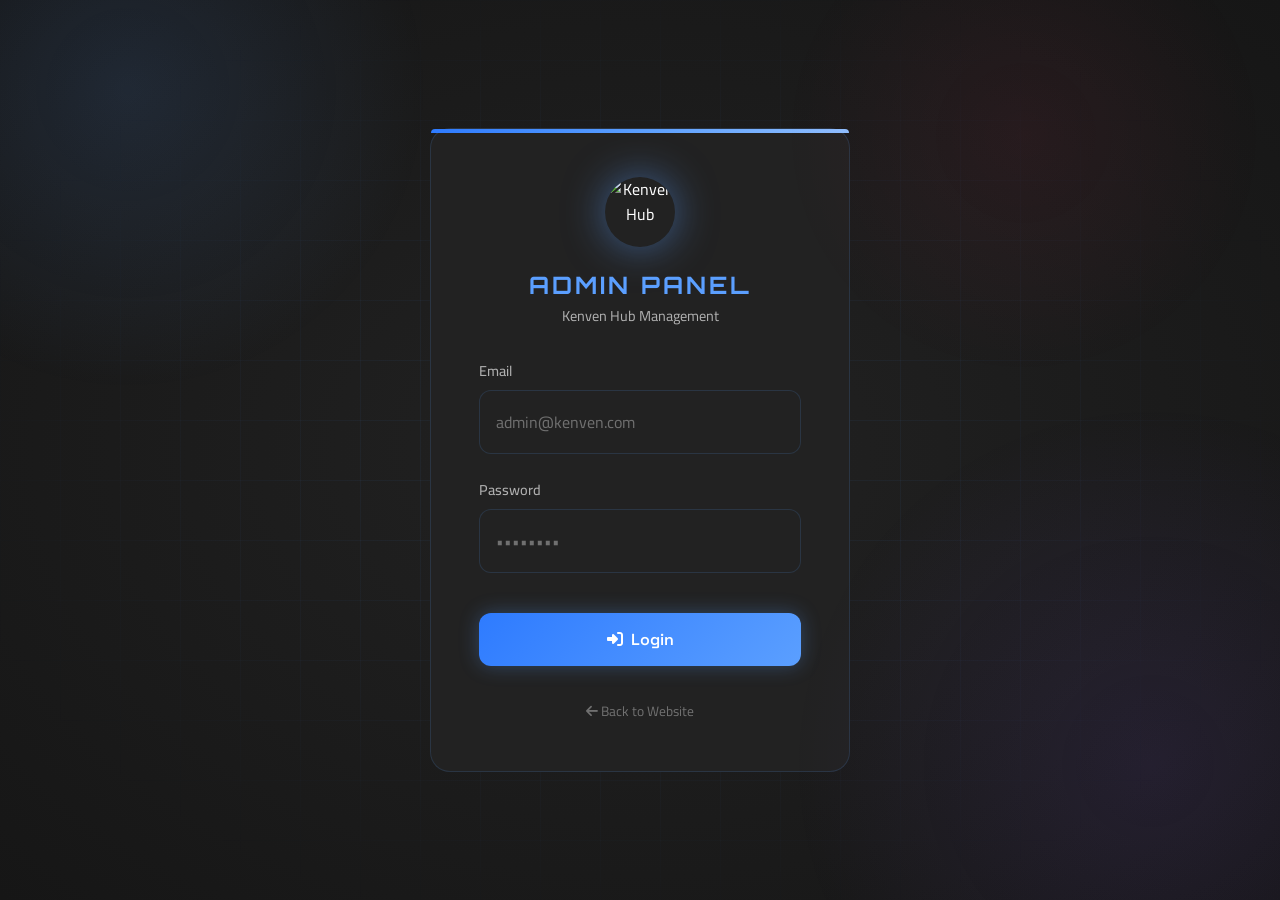
==== admin.html @ b0d8a61a "Update admin.html" ====
<!DOCTYPE html>
<html lang="en" dir="ltr">
<head>
    <meta charset="UTF-8">
    <meta name="viewport" content="width=device-width, initial-scale=1.0">
    <title>Kenven Hub - Admin Panel</title>
    <meta name="robots" content="noindex, nofollow">
    <meta name="theme-color" content="#161616">
    
    <link rel="preconnect" href="https://fonts.googleapis.com">
    <link rel="preconnect" href="https://fonts.gstatic.com" crossorigin>
    <link href="https://fonts.googleapis.com/css2?family=Space+Grotesk:wght@300;400;500;600;700&family=Cairo:wght@300;400;600;700;900&family=Orbitron:wght@400;500;600;700;800;900&display=swap" rel="stylesheet">
    <link rel="stylesheet" href="https://cdnjs.cloudflare.com/ajax/libs/font-awesome/6.5.1/css/all.min.css">
    <link href="https://cdn.jsdelivr.net/npm/quill@2.0.2/dist/quill.snow.css" rel="stylesheet">
    <link rel="stylesheet" href="style.css">
    
    <!-- ==================== ADMIN STYLES (FIXED LAYOUT) ==================== -->
    <style>
        body { margin: 0; background: var(--bg-deep); }
        
        .admin-layout { display: block; min-height: 100vh; }
        
        .admin-sidebar {
            background: var(--surface);
            border-right: 1px solid var(--glass-border);
            padding: var(--space-xl) var(--space-lg);
            position: fixed; top: 0; left: 0;
            width: 280px; height: 100vh;
            overflow-y: auto; z-index: 100;
            display: flex; flex-direction: column;
        }
        [dir="rtl"] .admin-sidebar { border-right: none; border-left: 1px solid var(--glass-border); left: auto; right: 0; }
        
        .admin-logo { display: flex; align-items: center; gap: var(--space-md); padding-bottom: var(--space-lg); margin-bottom: var(--space-xl); border-bottom: 1px solid var(--glass-border); }
        .admin-logo img { width: 45px; height: 45px; border-radius: 50%; box-shadow: var(--shadow-neon); }
        .admin-logo-main { font-family: var(--font-mono); font-weight: 700; color: var(--neon); font-size: 1.1rem; letter-spacing: 2px; display: block; }
        .admin-logo-sub { font-size: 0.7rem; color: var(--text-muted); letter-spacing: 1px; display: block; }
        
        .admin-nav { display: flex; flex-direction: column; gap: 4px; flex: 1; }
        .admin-nav-item { display: flex; align-items: center; gap: var(--space-md); padding: var(--space-md) var(--space-lg); border-radius: var(--radius-md); color: var(--text-secondary); transition: all var(--transition-fast); cursor: pointer; font-weight: 500; font-size: 0.95rem; width: 100%; text-align: left; border: none; background: none; }
        [dir="rtl"] .admin-nav-item { text-align: right; }
        .admin-nav-item i { width: 20px; }
        .admin-nav-item:hover { background: var(--card); color: var(--neon); }
        .admin-nav-item.active { background: linear-gradient(135deg, rgba(91,159,255,.15), rgba(91,159,255,.05)); color: var(--neon); border-left: 3px solid var(--neon); font-weight: 600; }
        [dir="rtl"] .admin-nav-item.active { border-left: none; border-right: 3px solid var(--neon); }
        .sidebar-footer { margin-top: auto; padding-top: var(--space-xl); border-top: 1px solid var(--glass-border); }
        
        .admin-main { margin-left: 280px; padding: var(--space-2xl); min-height: 100vh; }
        [dir="rtl"] .admin-main { margin-left: 0; margin-right: 280px; }
        
        .admin-header { display: flex; align-items: center; justify-content: space-between; margin-bottom: var(--space-2xl); padding-bottom: var(--space-lg); border-bottom: 1px solid var(--glass-border); flex-wrap: wrap; gap: var(--space-md); }
        .admin-header h1 { margin: 0; font-size: 1.75rem; display: flex; align-items: center; gap: var(--space-md); }
        
        .admin-tab { display: none; animation: fade-in .3s ease; }
        .admin-tab.active { display: block; }
        
        .stats-grid { display: grid; grid-template-columns: repeat(auto-fit, minmax(220px, 1fr)); gap: var(--space-lg); margin-bottom: var(--space-2xl); }
        .stat-card { background: var(--card); border-radius: var(--radius-lg); padding: var(--space-xl); border: 1px solid var(--glass-border); transition: all var(--transition-normal); }
        .stat-card:hover { transform: translateY(-4px); border-color: var(--neon); box-shadow: var(--shadow-neon); }
        .stat-icon { width: 50px; height: 50px; border-radius: var(--radius-md); background: rgba(91,159,255,.1); color: var(--neon); display: flex; align-items: center; justify-content: center; font-size: 1.25rem; margin-bottom: var(--space-md); }
        .stat-icon.gold { background: rgba(255,215,0,.12); color: var(--gold); }
        .stat-value { font-family: var(--font-mono); font-size: 2rem; font-weight: 700; color: var(--neon); margin-bottom: var(--space-xs); }
        .stat-value.gold { color: var(--gold); }
        .stat-label { color: var(--text-secondary); font-size: 0.9rem; }
        
        .table-wrapper { background: var(--card); border-radius: var(--radius-lg); border: 1px solid var(--glass-border); overflow-x: auto; }
        .admin-table { width: 100%; border-collapse: collapse; min-width: 700px; }
        .admin-table thead { background: var(--surface); }
        .admin-table th { padding: var(--space-md) var(--space-lg); text-align: left; color: var(--text-secondary); font-weight: 600; font-size: 0.85rem; text-transform: uppercase; border-bottom: 1px solid var(--glass-border); }
        [dir="rtl"] .admin-table th { text-align: right; }
        .admin-table td { padding: var(--space-md) var(--space-lg); border-bottom: 1px solid var(--glass-border); vertical-align: middle; font-size: 0.9rem; }
        .admin-table tbody tr:hover { background: var(--card-hover); }
        .admin-table tbody tr:last-child td { border-bottom: none; }
        .table-empty { text-align: center; padding: var(--space-2xl); color: var(--text-muted); }
        
        .actions-cell { display: flex; gap: var(--space-sm); align-items: center; }
        .action-btn { width: 34px; height: 34px; display: inline-flex; align-items: center; justify-content: center; border-radius: var(--radius-sm); background: var(--surface); border: 1px solid var(--glass-border); color: var(--text-secondary); cursor: pointer; }
        .action-btn:hover { transform: translateY(-2px); }
        .action-btn.edit:hover { color: var(--neon); border-color: var(--neon); }
        .action-btn.delete:hover { color: var(--neon-pink); border-color: var(--neon-pink); }
        .action-btn.approve:hover { color: var(--neon-green); border-color: var(--neon-green); }
        .action-btn.view:hover { color: var(--neon-purple); border-color: var(--neon-purple); }
        
        .status-badge { display: inline-flex; padding: 4px 12px; border-radius: var(--radius-full); font-size: 0.75rem; font-weight: 600; }
        .status-published, .status-approved, .status-active { background: rgba(0,255,157,.15); color: var(--neon-green); }
        .status-draft, .status-pending { background: rgba(255,230,0,.15); color: var(--neon-yellow); }
        .status-archived, .status-spam, .status-inactive { background: rgba(255,46,99,.15); color: var(--neon-pink); }
        
        .login-screen { min-height: 100vh; display: flex; align-items: center; justify-content: center; padding: var(--space-lg); background: radial-gradient(ellipse at center, var(--surface) 0%, var(--bg-deep) 100%); }
        .login-card { background: var(--surface); border-radius: var(--radius-lg); border: 1px solid var(--glass-border); padding: var(--space-2xl); width: 100%; max-width: 420px; position: relative; }
        .login-card::before { content: ''; position: absolute; top: 0; left: 0; right: 0; height: 4px; background: linear-gradient(90deg, var(--neon-dark), var(--neon), var(--neon-light)); border-radius: var(--radius-lg) var(--radius-lg) 0 0; }
        .login-header { text-align: center; margin-bottom: var(--space-xl); }
        .login-header img { width: 70px; height: 70px; border-radius: 50%; margin: 0 auto var(--space-lg); box-shadow: var(--shadow-neon-strong); }
        .login-header h1 { font-family: var(--font-mono); color: var(--neon); font-size: 1.5rem; letter-spacing: 3px; margin: 0 0 var(--space-xs); }
        .login-header p { color: var(--text-secondary); font-size: 0.9rem; margin: 0; }
        .login-error { display: none; padding: var(--space-md); background: rgba(255,46,99,.1); border: 1px solid var(--neon-pink); border-radius: var(--radius-md); color: var(--neon-pink); font-size: 0.85rem; margin-top: var(--space-md); text-align: center; }
        .login-footer { text-align: center; margin-top: var(--space-xl); }
        .login-footer a { color: var(--text-muted); font-size: 0.85rem; }
        
        .ql-toolbar { background: var(--surface) !important; border-color: var(--glass-border) !important; border-radius: var(--radius-md) var(--radius-md) 0 0 !important; }
        .ql-container { background: var(--card) !important; border-color: var(--glass-border) !important; border-radius: 0 0 var(--radius-md) var(--radius-md) !important; color: var(--text-primary) !important; font-family: var(--font-body) !important; }
        .ql-editor { min-height: 300px; color: var(--text-primary) !important; }
        .ql-editor.ql-blank::before { color: var(--text-muted) !important; }
        .ql-stroke { stroke: var(--text-secondary) !important; }
        .ql-fill { fill: var(--text-secondary) !important; }
        .ql-picker-label { color: var(--text-secondary) !important; }
        .ql-picker-options { background: var(--surface) !important; }
        
        .form-grid { display: grid; grid-template-columns: 2fr 1fr; gap: var(--space-xl); }
        .form-sidebar { display: flex; flex-direction: column; gap: var(--space-lg); }
        .card-box { background: var(--card); border-radius: var(--radius-lg); border: 1px solid var(--glass-border); padding: var(--space-xl); margin-bottom: var(--space-xl); }
        .card-box h3 { margin: 0 0 var(--space-lg); font-size: 1rem; padding-bottom: var(--space-sm); border-bottom: 1px solid var(--glass-border); display: flex; align-items: center; gap: var(--space-sm); }
        .checkbox-label { display: flex; align-items: center; gap: var(--space-sm); cursor: pointer; color: var(--text-secondary); font-size: 0.9rem; margin-bottom: var(--space-sm); }
        .checkbox-label input[type="checkbox"] { width: 18px; height: 18px; accent-color: var(--neon); cursor: pointer; }
        .action-bar { display: flex; gap: var(--space-md); margin-top: var(--space-xl); padding-top: var(--space-xl); border-top: 1px solid var(--glass-border); }
        
        /* Affiliate select list in post editor */
        .aff-select-list { display: flex; flex-direction: column; gap: var(--space-sm); max-height: 200px; overflow-y: auto; }
        
        /* Coins settings grid */
        .coins-settings-grid { display: grid; grid-template-columns: repeat(auto-fit, minmax(220px, 1fr)); gap: var(--space-lg); }
        
        .progress-item { margin-bottom: var(--space-lg); }
        .progress-header { display: flex; justify-content: space-between; margin-bottom: var(--space-xs); font-size: 0.9rem; }
        .progress-bar { height: 8px; background: var(--surface); border-radius: var(--radius-full); overflow: hidden; }
        .progress-fill { height: 100%; border-radius: var(--radius-full); }
        
        .comment-item { display: flex; gap: var(--space-md); padding: var(--space-md); border-bottom: 1px solid var(--glass-border); }
        .comment-item:last-child { border-bottom: none; }
        .comment-avatar { width: 40px; height: 40px; border-radius: 50%; background: var(--card); display: flex; align-items: center; justify-content: center; color: var(--neon); font-weight: 700; flex-shrink: 0; }
        .comment-content { flex: 1; min-width: 0; }
        .comment-author { font-weight: 600; font-size: 0.9rem; margin-bottom: 4px; }
        .comment-author span { color: var(--text-muted); font-weight: 400; font-size: 0.8rem; }
        .comment-text { color: var(--text-secondary); font-size: 0.85rem; }
        
        .top-post-item { display: flex; align-items: center; gap: var(--space-md); padding: var(--space-md); border-bottom: 1px solid var(--glass-border); }
        .top-post-item:last-child { border-bottom: none; }
        .top-post-rank { font-family: var(--font-mono); font-size: 1.25rem; font-weight: 700; color: var(--text-muted); width: 30px; text-align: center; }
        .top-post-rank.gold { color: #FFD700; }
        .top-post-rank.silver { color: #C0C0C0; }
        .top-post-rank.bronze { color: #CD7F32; }
        .top-post-info { flex: 1; min-width: 0; }
        .top-post-title { font-weight: 600; margin-bottom: 4px; overflow: hidden; text-overflow: ellipsis; white-space: nowrap; }
        .top-post-stats { color: var(--text-muted); font-size: 0.8rem; }
        
        .toast-container { position: fixed; top: var(--space-xl); right: var(--space-xl); z-index: 10000; display: flex; flex-direction: column; gap: var(--space-md); }
        [dir="rtl"] .toast-container { right: auto; left: var(--space-xl); }
        .toast { display: flex; align-items: center; gap: var(--space-md); padding: var(--space-md) var(--space-lg); background: var(--surface); border-radius: var(--radius-md); border: 1px solid var(--glass-border); box-shadow: var(--shadow-lg); min-width: 280px; animation: toast-in .3s ease; transition: opacity .3s ease; }
        @keyframes toast-in { from { opacity: 0; transform: translateX(50px); } to { opacity: 1; } }
        .toast.success { border-left: 4px solid var(--neon-green); }
        .toast.error { border-left: 4px solid var(--neon-pink); }
        .toast.warning { border-left: 4px solid var(--neon-yellow); }
        .toast.info { border-left: 4px solid var(--neon); }
        .toast-icon { font-size: 1.2rem; }
        .toast.success .toast-icon { color: var(--neon-green); }
        .toast.error .toast-icon { color: var(--neon-pink); }
        .toast.warning .toast-icon { color: var(--neon-yellow); }
        .toast.info .toast-icon { color: var(--neon); }
        .toast-message { flex: 1; font-size: 0.9rem; }
        
        @media (max-width: 1024px) { .form-grid { grid-template-columns: 1fr; } }
        @media (max-width: 768px) {
            .admin-sidebar { position: relative; width: 100%; height: auto; border-right: none; border-bottom: 1px solid var(--glass-border); }
            .admin-main { margin-left: 0; margin-right: 0; padding: var(--space-lg); }
        }
    </style>
</head>
<body>
    <!-- ==================== LOGIN ==================== -->
    <div id="login-screen" class="login-screen">
        <div class="login-card">
            <div class="login-header">
                <img src="https://cdn.phototourl.com/free/2026-08-09-001eb100-a118-4da2-a6fa-edd349bfe20e.jpg" alt="Kenven Hub">
                <h1>ADMIN PANEL</h1>
                <p>Kenven Hub Management</p>
            </div>
            <form id="login-form">
                <div class="form-group">
                    <label class="form-label">Email</label>
                    <input type="email" id="login-email" class="form-input" placeholder="admin@kenven.com" required>
                </div>
                <div class="form-group">
                    <label class="form-label">Password</label>
                    <input type="password" id="login-password" class="form-input" placeholder="••••••••" required>
                </div>
                <button type="submit" class="btn btn-primary" style="width:100%;margin-top:var(--space-md);">
                    <i class="fas fa-sign-in-alt"></i> <span>Login</span>
                </button>
            </form>
            <div id="login-error" class="login-error">Invalid credentials.</div>
            <div class="login-footer"><a href="index.html"><i class="fas fa-arrow-left"></i> Back to Website</a></div>
        </div>
    </div>
    
    <!-- ==================== DASHBOARD ==================== -->
    <div id="admin-dashboard" class="admin-layout" style="display:none;">
        <aside class="admin-sidebar">
            <div class="admin-logo">
                <img src="https://cdn.phototourl.com/free/2026-08-09-001eb100-a118-4da2-a6fa-edd349bfe20e.jpg" alt="">
                <div><span class="admin-logo-main">KENVEN</span><span class="admin-logo-sub">ADMIN PANEL</span></div>
            </div>
            <nav class="admin-nav">
                <button class="admin-nav-item active" data-tab="dashboard"><i class="fas fa-chart-line"></i><span>Dashboard</span></button>
                <button class="admin-nav-item" data-tab="posts"><i class="fas fa-file-alt"></i><span>Posts</span></button>
                <button class="admin-nav-item" data-tab="comments"><i class="fas fa-comments"></i><span>Comments</span></button>
                <button class="admin-nav-item" data-tab="categories"><i class="fas fa-folder"></i><span>Categories</span></button>
                <button class="admin-nav-item" data-tab="affiliate"><i class="fas fa-link"></i><span>Affiliate Links</span></button>
                <button class="admin-nav-item" data-tab="coins"><i class="fas fa-coins" style="color:var(--gold);"></i><span>Coins System</span></button>
                <button class="admin-nav-item" data-tab="analytics"><i class="fas fa-chart-bar"></i><span>Analytics</span></button>
                <button class="admin-nav-item" data-tab="settings"><i class="fas fa-cog"></i><span>Settings</span></button>
            </nav>
            <div class="sidebar-footer">
                <button class="admin-nav-item" id="view-site-btn"><i class="fas fa-external-link-alt"></i><span>View Site</span></button>
                <button class="admin-nav-item" id="logout-btn" style="color:var(--neon-pink);"><i class="fas fa-sign-out-alt"></i><span>Logout</span></button>
            </div>
        </aside>
        
        <main class="admin-main">
            <!-- Dashboard -->
            <div id="tab-dashboard" class="admin-tab active">
                <div class="admin-header"><h1><i class="fas fa-chart-line" style="color:var(--neon);"></i> Dashboard</h1><span id="dashboard-date" style="color:var(--text-muted);"></span></div>
                <div class="stats-grid">
                    <div class="stat-card"><div class="stat-icon"><i class="fas fa-file-alt"></i></div><div class="stat-value" id="stat-posts">0</div><div class="stat-label">Total Posts</div></div>
                    <div class="stat-card"><div class="stat-icon"><i class="fas fa-comments"></i></div><div class="stat-value" id="stat-comments">0</div><div class="stat-label">Comments</div></div>
                    <div class="stat-card"><div class="stat-icon"><i class="fas fa-eye"></i></div><div class="stat-value" id="stat-views">0</div><div class="stat-label">Total Views</div></div>
                    <div class="stat-card"><div class="stat-icon gold"><i class="fas fa-coins"></i></div><div class="stat-value gold" id="stat-coins">0</div><div class="stat-label">Coins In Circulation</div></div>
                </div>
                <div class="card-box"><h3><i class="fas fa-comments" style="color:var(--neon);"></i> Recent Comments</h3><div id="recent-comments-list"></div></div>
                <div class="card-box"><h3><i class="fas fa-fire" style="color:var(--neon-yellow);"></i> Top Posts</h3><div id="top-posts-list"></div></div>
            </div>
            
            <!-- Posts -->
            <div id="tab-posts" class="admin-tab">
                <div class="admin-header"><h1><i class="fas fa-file-alt" style="color:var(--neon);"></i> Posts Management</h1><button class="btn btn-primary" id="new-post-btn"><i class="fas fa-plus"></i> <span>New Post</span></button></div>
                <div id="posts-list-container">
                    <div class="table-wrapper">
                        <table class="admin-table">
                            <thead><tr><th>Title</th><th>Category</th><th>Price</th><th>Status</th><th>Views</th><th>Actions</th></tr></thead>
                            <tbody id="posts-table-body"></tbody>
                        </table>
                    </div>
                </div>
                <div id="post-editor" style="display:none;">
                    <h2 id="post-editor-title" style="margin-bottom:var(--space-xl);">Create New Post</h2>
                    <form id="post-form">
                        <div class="form-grid">
                            <div>
                                <div class="form-group"><label class="form-label">Title (English)</label><input type="text" id="post-title-en" class="form-input" required></div>
                                <div class="form-group"><label class="form-label">Title (Arabic)</label><input type="text" id="post-title-ar" class="form-input" dir="rtl" required></div>
                                <div class="form-group"><label class="form-label">Slug (URL)</label><input type="text" id="post-slug" class="form-input" placeholder="auto-generated"></div>
                                <div class="form-group"><label class="form-label">Excerpt (English)</label><textarea id="post-excerpt-en" class="form-textarea" rows="3"></textarea></div>
                                <div class="form-group"><label class="form-label">Excerpt (Arabic)</label><textarea id="post-excerpt-ar" class="form-textarea" rows="3" dir="rtl"></textarea></div>
                                <div class="form-group"><label class="form-label">Content</label><div id="post-content-editor"></div></div>
                            </div>
                            <div class="form-sidebar">
                                <div class="card-box">
                                    <h3><i class="fas fa-cog"></i> Publish Settings</h3>
                                    <div class="form-group"><label class="form-label">Status</label>
                                        <select id="post-status" class="form-select"><option value="draft">Draft</option><option value="published">Published</option><option value="archived">Archived</option></select>
                                    </div>
                                    <div class="form-group"><label class="form-label">Category</label><select id="post-category" class="form-select"></select></div>
                                    <label class="checkbox-label"><input type="checkbox" id="post-featured"><span>Featured Post</span></label>
                                    <label class="checkbox-label"><input type="checkbox" id="post-is-affiliate"><span>Contains Affiliate Links</span></label>
                                </div>
                                <div class="card-box">
                                    <h3><i class="fas fa-coins" style="color:var(--gold);"></i> Coins Price</h3>
                                    <div class="form-group"><label class="form-label">Price in Coins (0 = Free)</label><input type="number" id="post-coin-price" class="form-input" min="0" value="0"></div>
                                </div>
                                <div class="card-box">
                                    <h3><i class="fas fa-link" style="color:var(--neon-purple);"></i> Affiliate Offers</h3>
                                    <p style="font-size:.8rem;color:var(--text-muted);margin-bottom:var(--space-md);">Select offers to show inside this post (random position). If none selected, auto offer will be used for affiliate posts.</p>
                                    <div id="post-affiliate-select" class="aff-select-list"></div>
                                </div>
                                <div class="card-box">
                                    <h3><i class="fas fa-image"></i> Media</h3>
                                    <div class="form-group"><label class="form-label">Cover Image URL</label><input type="url" id="post-cover" class="form-input" placeholder="https://..."></div>
                                </div>
                                <div class="card-box">
                                    <h3><i class="fas fa-download"></i> Action Button</h3>
                                    <div class="form-group"><label class="form-label">Download/Action URL</label><input type="url" id="post-download-link" class="form-input"></div>
                                    <div class="form-group"><label class="form-label">Button Text (EN)</label><input type="text" id="post-button-text-en" class="form-input" placeholder="Download"></div>
                                    <div class="form-group"><label class="form-label">Button Text (AR)</label><input type="text" id="post-button-text-ar" class="form-input" dir="rtl" placeholder="تحميل"></div>
                                </div>
                                <div class="card-box">
                                    <h3><i class="fas fa-tags"></i> Tags</h3>
                                    <input type="text" id="post-tags" class="form-input" placeholder="tag1, tag2">
                                </div>
                            </div>
                        </div>
                        <div class="action-bar">
                            <button type="submit" class="btn btn-primary"><i class="fas fa-save"></i> <span>Save Post</span></button>
                            <button type="button" class="btn btn-secondary" id="cancel-post-btn"><span>Cancel</span></button>
                        </div>
                    </form>
                </div>
            </div>
            
            <!-- Comments -->
            <div id="tab-comments" class="admin-tab">
                <div class="admin-header"><h1><i class="fas fa-comments" style="color:var(--neon);"></i> Comments Management</h1></div>
                <div class="table-wrapper">
                    <table class="admin-table">
                        <thead><tr><th>Author</th><th>Comment</th><th>Status</th><th>Date</th><th>Actions</th></tr></thead>
                        <tbody id="comments-table-body"></tbody>
                    </table>
                </div>
            </div>
            
            <!-- Categories -->
            <div id="tab-categories" class="admin-tab">
                <div class="admin-header"><h1><i class="fas fa-folder" style="color:var(--neon);"></i> Categories</h1></div>
                <div class="categories-grid" id="categories-grid" style="display:grid;grid-template-columns:repeat(auto-fill,minmax(200px,1fr));gap:var(--space-lg);"></div>
            </div>
            
            <!-- Affiliate -->
            <div id="tab-affiliate" class="admin-tab">
                <div class="admin-header"><h1><i class="fas fa-link" style="color:var(--neon);"></i> Affiliate Links</h1></div>
                <div class="card-box">
                    <h3><i class="fas fa-plus"></i> Add / Update Offer</h3>
                    <div class="coins-settings-grid">
                        <div class="form-group"><label class="form-label">Name</label><input type="text" id="aff-name" class="form-input" placeholder="Hostinger"></div>
                        <div class="form-group"><label class="form-label">URL (with your ref)</label><input type="url" id="aff-url" class="form-input" placeholder="https://...?ref=you"></div>
                        <div class="form-group"><label class="form-label">Icon (FA class)</label><input type="text" id="aff-icon" class="form-input" placeholder="fa-server"></div>
                        <div class="form-group"><label class="form-label">Color</label><input type="color" id="aff-color" class="form-input" value="#5B9FFF" style="height:45px;"></div>
                        <div class="form-group"><label class="form-label">Rating (1-5)</label><input type="number" id="aff-rating" class="form-input" min="1" max="5" step="0.1" value="4.5"></div>
                        <div class="form-group"><label class="form-label">Description</label><input type="text" id="aff-desc" class="form-input" placeholder="Short description"></div>
                    </div>
                    <button class="btn btn-primary" id="save-aff-btn"><i class="fas fa-save"></i> <span>Save Offer</span></button>
                </div>
                <div class="table-wrapper">
                    <table class="admin-table">
                        <thead><tr><th>Name</th><th>URL</th><th>Rating</th><th>Status</th><th>Actions</th></tr></thead>
                        <tbody id="affiliate-table-body"></tbody>
                    </table>
                </div>
            </div>
            
            <!-- Coins -->
            <div id="tab-coins" class="admin-tab">
                <div class="admin-header"><h1><i class="fas fa-coins" style="color:var(--gold);"></i> Coins System</h1></div>
                
                <div class="card-box">
                    <h3><i class="fas fa-sliders-h"></i> Earning Settings</h3>
                    <div class="coins-settings-grid">
                        <div class="form-group"><label class="form-label">Daily Gift Amount</label><input type="number" id="coin-setting-daily" class="form-input" min="0" value="1"></div>
                        <div class="form-group"><label class="form-label">Ad Reward Amount</label><input type="number" id="coin-setting-ad-reward" class="form-input" min="0" value="5"></div>
                        <div class="form-group"><label class="form-label">Ad Wait (seconds)</label><input type="number" id="coin-setting-ad-wait" class="form-input" min="5" value="30"></div>
                        <div class="form-group"><label class="form-label">Ad URL</label><input type="url" id="coin-setting-ad-url" class="form-input" placeholder="https://..."></div>
                        <div class="form-group"><label class="form-label">WhatsApp Number</label><input type="text" id="coin-setting-whatsapp" class="form-input" value="212631204978"></div>
                    </div>
                    <div style="display:flex;gap:var(--space-xl);flex-wrap:wrap;margin-bottom:var(--space-lg);">
                        <label class="checkbox-label"><input type="checkbox" id="coin-enable-daily"><span>Daily Gift</span></label>
                        <label class="checkbox-label"><input type="checkbox" id="coin-enable-ad"><span>Ad Link</span></label>
                        <label class="checkbox-label"><input type="checkbox" id="coin-enable-whatsapp"><span>WhatsApp</span></label>
                        <label class="checkbox-label"><input type="checkbox" id="coin-enable-codes"><span>Codes</span></label>
                    </div>
                    <button class="btn btn-gold" id="save-coin-settings-btn"><i class="fas fa-save"></i> <span>Save Coin Settings</span></button>
                </div>
                
                <div class="card-box">
                    <h3><i class="fas fa-key"></i> Generate Coin Codes</h3>
                    <div class="coins-settings-grid">
                        <div class="form-group"><label class="form-label">Code (optional)</label><input type="text" id="code-text" class="form-input" placeholder="Auto if empty"></div>
                        <div class="form-group"><label class="form-label">Amount</label><input type="number" id="code-amount" class="form-input" min="1" value="10"></div>
                        <div class="form-group"><label class="form-label">Max Uses (0 = unlimited)</label><input type="number" id="code-max-uses" class="form-input" min="0" value="1"></div>
                    </div>
                    <button class="btn btn-gold" id="generate-code-btn"><i class="fas fa-magic"></i> <span>Generate Code</span></button>
                    <div class="table-wrapper" style="margin-top:var(--space-lg);">
                        <table class="admin-table">
                            <thead><tr><th>Code</th><th>Amount</th><th>Used</th><th>Status</th><th>Actions</th></tr></thead>
                            <tbody id="codes-table-body"></tbody>
                        </table>
                    </div>
                </div>
                
                <div class="card-box">
                    <h3><i class="fas fa-wallet"></i> User Wallets</h3>
                    <div class="table-wrapper">
                        <table class="admin-table">
                            <thead><tr><th>Wallet ID</th><th>Balance</th><th>Type</th><th>Actions</th></tr></thead>
                            <tbody id="wallets-table-body"></tbody>
                        </table>
                    </div>
                </div>
            </div>
            
            <!-- Analytics -->
            <div id="tab-analytics" class="admin-tab">
                <div class="admin-header"><h1><i class="fas fa-chart-bar" style="color:var(--neon);"></i> Analytics</h1></div>
                <div class="stats-grid">
                    <div class="stat-card"><div class="stat-icon"><i class="fas fa-eye"></i></div><div class="stat-value" id="analytics-total-views">0</div><div class="stat-label">Total Views</div></div>
                    <div class="stat-card"><div class="stat-icon"><i class="fas fa-chart-line"></i></div><div class="stat-value" id="analytics-avg-views">0</div><div class="stat-label">Avg Views/Post</div></div>
                    <div class="stat-card"><div class="stat-icon"><i class="fas fa-comments"></i></div><div class="stat-value" id="analytics-total-comments">0</div><div class="stat-label">Comments</div></div>
                    <div class="stat-card"><div class="stat-icon gold"><i class="fas fa-coins"></i></div><div class="stat-value gold" id="analytics-coins">0</div><div class="stat-label">Coins Circulation</div></div>
                </div>
                <div class="card-box"><h3><i class="fas fa-folder"></i> Views by Category</h3><div id="category-analytics"></div></div>
            </div>
            
            <!-- Settings -->
            <div id="tab-settings" class="admin-tab">
                <div class="admin-header"><h1><i class="fas fa-cog" style="color:var(--neon);"></i> Settings</h1></div>
                <div class="card-box" style="max-width:600px;">
                    <h3>Site Settings</h3>
                    <div class="form-group"><label class="form-label">Site Name</label><input type="text" id="setting-site-name" class="form-input" value="Kenven Hub"></div>
                    <div class="form-group"><label class="form-label">Logo URL</label><input type="url" id="setting-logo-url" class="form-input"></div>
                    <div class="form-group"><label class="form-label">Discord URL</label><input type="url" id="setting-discord-url" class="form-input"></div>
                    <div class="form-group"><label class="form-label">Website URL</label><input type="url" id="setting-website-url" class="form-input"></div>
                    <button class="btn btn-primary" id="save-settings-btn"><i class="fas fa-save"></i> <span>Save Settings</span></button>
                </div>
                <div class="card-box" style="max-width:600px;border-color:var(--neon-pink);">
                    <h3 style="color:var(--neon-pink);">Danger Zone</h3>
                    <p style="color:var(--text-secondary);font-size:.9rem;">Reload data cache from Firestore (use after adding data).</p>
                    <button class="btn btn-secondary" id="reload-cache-btn"><i class="fas fa-sync"></i> <span>Reload Cloud Data</span></button>
                </div>
            </div>
        </main>
    </div>
    
    <div id="toast-container" class="toast-container"></div>
    
    <!-- Firebase SDK -->
    <script src="https://www.gstatic.com/firebasejs/10.12.2/firebase-app-compat.js"></script>
    <script src="https://www.gstatic.com/firebasejs/10.12.2/firebase-auth-compat.js"></script>
    <script src="https://www.gstatic.com/firebasejs/10.12.2/firebase-firestore-compat.js"></script>
    <script src="https://cdn.jsdelivr.net/npm/quill@2.0.2/dist/quill.js"></script>
    <script src="admin.js" defer></script>
</body>
</html>
---- style.css ----
/* ================================================================
   KENVEN HUB - MAIN STYLESHEET (FINAL)
   Cyberpunk Premium - Dark + Soft Light Themes
   ================================================================ */

/* ==================== 1. VARIABLES ==================== */
:root {
    /* Dark Backgrounds */
    --bg-deep: #161616;
    --surface: #222222;
    --card: #2B2B2A;
    --card-hover: #353534;
    --navbar-bg: rgba(22, 22, 22, 0.85);

    /* Neon Blue */
    --neon: #5B9FFF;
    --neon-dark: #2E7BFF;
    --neon-light: #8FBFFF;

    /* Accents */
    --neon-pink: #FF2E63;
    --neon-yellow: #FFE600;
    --neon-green: #00FF9D;
    --neon-purple: #8B5CF6;
    --gold: #FFD700;
    --gold-dark: #E6B800;

    /* Text */
    --text-primary: #FFFFFF;
    --text-secondary: #B0B0B0;
    --text-muted: #707070;

    /* Glass */
    --glass-bg: rgba(43, 43, 42, 0.6);
    --glass-border: rgba(91, 159, 255, 0.15);

    /* Fonts */
    --font-heading: 'Space Grotesk', sans-serif;
    --font-body: 'Cairo', sans-serif;
    --font-mono: 'Orbitron', monospace;

    /* Spacing */
    --space-xs: 0.25rem;
    --space-sm: 0.5rem;
    --space-md: 1rem;
    --space-lg: 1.5rem;
    --space-xl: 2rem;
    --space-2xl: 3rem;
    --space-3xl: 4rem;

    /* Radius */
    --radius-sm: 6px;
    --radius-md: 12px;
    --radius-lg: 20px;
    --radius-full: 9999px;

    /* Shadows */
    --shadow-sm: 0 2px 8px rgba(0, 0, 0, 0.3);
    --shadow-md: 0 4px 16px rgba(0, 0, 0, 0.4);
    --shadow-lg: 0 8px 32px rgba(0, 0, 0, 0.5);
    --shadow-neon: 0 0 20px rgba(91, 159, 255, 0.3);
    --shadow-neon-strong: 0 0 40px rgba(91, 159, 255, 0.5);
    --shadow-gold: 0 0 20px rgba(255, 215, 0, 0.3);

    /* Transitions */
    --transition-fast: 0.2s ease;
    --transition-normal: 0.3s ease;
    --transition-slow: 0.5s ease;

    /* Z-index */
    --z-loader: 9999;
    --z-cursor: 9998;
    --z-modal: 1000;
    --z-navbar: 900;
    --z-toast: 1100;
    --z-particles: 1;
    --z-bg-effect: 0;
    --z-content: 10;
}

/* ==================== 2. LIGHT THEME (Soft) ==================== */
body.light-theme {
    --bg-deep: #F4F4F2;
    --surface: #FBFBFA;
    --card: #FFFFFF;
    --card-hover: #F2F6FF;
    --navbar-bg: rgba(251, 251, 250, 0.88);

    --text-primary: #1C1C1E;
    --text-secondary: #55555A;
    --text-muted: #8A8A90;

    --glass-bg: rgba(255, 255, 255, 0.7);
    --glass-border: rgba(46, 123, 255, 0.18);

    --shadow-sm: 0 2px 8px rgba(30, 60, 120, 0.08);
    --shadow-md: 0 4px 16px rgba(30, 60, 120, 0.10);
    --shadow-lg: 0 8px 32px rgba(30, 60, 120, 0.12);
    --shadow-neon: 0 0 20px rgba(91, 159, 255, 0.18);
    --shadow-neon-strong: 0 0 35px rgba(91, 159, 255, 0.28);
    --shadow-gold: 0 0 18px rgba(230, 184, 0, 0.25);
}

/* ==================== 3. RESET ==================== */
*, *::before, *::after { margin: 0; padding: 0; box-sizing: border-box; }

html { scroll-behavior: smooth; -webkit-text-size-adjust: 100%; }

body {
    font-family: var(--font-body);
    background-color: var(--bg-deep);
    color: var(--text-primary);
    line-height: 1.6;
    min-height: 100vh;
    overflow-x: hidden;
    -webkit-font-smoothing: antialiased;
    transition: background-color var(--transition-normal), color var(--transition-normal);
}

/* ==================== 4. BACKGROUND EFFECTS (Kenven Grid + Orbs) ==================== */
body::before {
    content: '';
    position: fixed;
    inset: 0;
    z-index: var(--z-bg-effect);
    pointer-events: none;
    background-image:
        linear-gradient(var(--glass-border) 1px, transparent 1px),
        linear-gradient(90deg, var(--glass-border) 1px, transparent 1px);
    background-size: 60px 60px;
    opacity: 0.35;
    mask-image: radial-gradient(ellipse at center, black 30%, transparent 80%);
    -webkit-mask-image: radial-gradient(ellipse at center, black 30%, transparent 80%);
}

body::after {
    content: '';
    position: fixed;
    inset: 0;
    z-index: var(--z-bg-effect);
    pointer-events: none;
    background:
        radial-gradient(500px circle at 10% 10%, rgba(91, 159, 255, 0.12), transparent 60%),
        radial-gradient(600px circle at 90% 85%, rgba(139, 92, 246, 0.10), transparent 60%),
        radial-gradient(400px circle at 80% 15%, rgba(255, 46, 99, 0.06), transparent 60%);
    animation: orbs-float 18s ease-in-out infinite alternate;
}

body.light-theme::after {
    background:
        radial-gradient(500px circle at 10% 10%, rgba(91, 159, 255, 0.14), transparent 60%),
        radial-gradient(600px circle at 90% 85%, rgba(139, 92, 246, 0.10), transparent 60%),
        radial-gradient(400px circle at 80% 15%, rgba(255, 215, 0, 0.10), transparent 60%);
}

@keyframes orbs-float {
    0% { transform: translate(0, 0) scale(1); }
    100% { transform: translate(-30px, 20px) scale(1.05); }
}

img { max-width: 100%; height: auto; display: block; }
a { color: var(--neon); text-decoration: none; transition: color var(--transition-fast); }
a:hover { color: var(--neon-light); }
button { font-family: inherit; cursor: pointer; border: none; background: none; color: inherit; }
input, textarea, select { font-family: inherit; font-size: inherit; }
ul, ol { list-style: none; }

/* ==================== 5. TYPOGRAPHY ==================== */
h1, h2, h3, h4, h5, h6 { font-family: var(--font-heading); font-weight: 700; line-height: 1.2; margin-bottom: var(--space-md); }
h1 { font-size: clamp(2rem, 5vw, 3.5rem); }
h2 { font-size: clamp(1.5rem, 4vw, 2.5rem); }
h3 { font-size: clamp(1.25rem, 3vw, 1.75rem); }
p { margin-bottom: var(--space-md); color: var(--text-secondary); }

/* ==================== 6. LOADER ==================== */
.loader { position: fixed; inset: 0; background: var(--bg-deep); display: flex; align-items: center; justify-content: center; z-index: var(--z-loader); transition: opacity var(--transition-slow), visibility var(--transition-slow); }
.loader.hidden { opacity: 0; visibility: hidden; pointer-events: none; }
.loader-content { text-align: center; }
.loader-img { width: 80px; height: 80px; border-radius: 50%; margin: 0 auto var(--space-lg); box-shadow: var(--shadow-neon-strong); animation: pulse-glow 2s ease-in-out infinite; }
.loader-title { display: block; font-family: var(--font-mono); font-size: 1.5rem; font-weight: 700; color: var(--neon); letter-spacing: 4px; }
.loader-subtitle { display: block; font-size: 0.9rem; color: var(--text-secondary); margin: var(--space-sm) 0 var(--space-lg); }
.loader-bar { width: 200px; height: 4px; background: var(--surface); border-radius: var(--radius-full); overflow: hidden; margin: 0 auto; }
.loader-progress { width: 0%; height: 100%; background: linear-gradient(90deg, var(--neon-dark), var(--neon), var(--neon-light)); animation: loading-progress 1.5s ease-in-out forwards; }
@keyframes loading-progress { 0% { width: 0; } 50% { width: 70%; } 100% { width: 100%; } }
@keyframes pulse-glow { 0%, 100% { box-shadow: 0 0 20px rgba(91,159,255,.3); } 50% { box-shadow: 0 0 40px rgba(91,159,255,.6); } }

/* ==================== 7. CURSOR + PARTICLES + PROGRESS ==================== */
.cursor-dot { position: fixed; width: 8px; height: 8px; background: var(--neon); border-radius: 50%; pointer-events: none; z-index: var(--z-cursor); transform: translate(-50%, -50%); }
.cursor-ring { position: fixed; width: 32px; height: 32px; border: 2px solid var(--neon); border-radius: 50%; pointer-events: none; z-index: var(--z-cursor); transform: translate(-50%, -50%); opacity: 0.5; transition: all 0.15s ease-out; }
.cursor-ring.hover { width: 48px; height: 48px; opacity: 0.8; }
@media (hover: none) and (pointer: coarse) { .cursor-dot, .cursor-ring { display: none; } }

.particles-canvas { position: fixed; inset: 0; z-index: var(--z-particles); pointer-events: none; }

.scroll-progress { position: fixed; top: 0; left: 0; width: 100%; height: 3px; z-index: calc(var(--z-navbar) + 1); }
.scroll-progress-bar { height: 100%; width: 0%; background: linear-gradient(90deg, var(--neon-dark), var(--neon), var(--neon-light)); box-shadow: 0 0 10px rgba(91,159,255,.5); }

/* ==================== 8. NAVBAR ==================== */
.navbar { position: fixed; top: 0; left: 0; right: 0; z-index: var(--z-navbar); background: var(--navbar-bg); backdrop-filter: blur(20px); -webkit-backdrop-filter: blur(20px); border-bottom: 1px solid var(--glass-border); transition: all var(--transition-normal); }
.navbar.scrolled { box-shadow: var(--shadow-md); }
.navbar-container { max-width: 1400px; margin: 0 auto; padding: var(--space-md) var(--space-lg); display: flex; align-items: center; justify-content: space-between; gap: var(--space-lg); }
.navbar-logo { display: flex; align-items: center; gap: var(--space-sm); }
.navbar-logo-img { width: 40px; height: 40px; border-radius: 50%; box-shadow: var(--shadow-neon); }
.navbar-logo-text { display: flex; flex-direction: column; }
.logo-main { font-family: var(--font-mono); font-size: 1rem; font-weight: 700; color: var(--neon); letter-spacing: 2px; }
.logo-sub { font-family: var(--font-mono); font-size: 0.7rem; color: var(--text-secondary); letter-spacing: 4px; }
.navbar-links { display: flex; align-items: center; gap: var(--space-lg); }
.nav-link { font-family: var(--font-heading); font-size: 0.95rem; font-weight: 500; color: var(--text-secondary); padding: var(--space-sm) var(--space-md); position: relative; transition: color var(--transition-fast); }
.nav-link::after { content: ''; position: absolute; bottom: 0; left: 50%; transform: translateX(-50%); width: 0; height: 2px; background: var(--neon); transition: width var(--transition-fast); }
.nav-link:hover, .nav-link.active { color: var(--neon); }
.nav-link:hover::after, .nav-link.active::after { width: 60%; }
.navbar-actions { display: flex; align-items: center; gap: var(--space-sm); }
.nav-action-btn { min-width: 40px; height: 40px; padding: 0 var(--space-sm); display: flex; align-items: center; justify-content: center; gap: var(--space-xs); border-radius: var(--radius-sm); background: var(--surface); color: var(--text-secondary); transition: all var(--transition-fast); font-size: 1rem; border: 1px solid var(--glass-border); }
.nav-action-btn:hover { color: var(--neon); box-shadow: var(--shadow-neon); }
.nav-action-btn.active { background: var(--neon); color: var(--bg-deep); }
.lang-text { font-family: var(--font-mono); font-size: 0.8rem; font-weight: 700; }

/* Coins Button (Gold) */
.coins-btn { border-color: rgba(255, 215, 0, 0.4); }
.coins-btn i { color: var(--gold); }
.coins-btn:hover { box-shadow: var(--shadow-gold); border-color: var(--gold); }
.coin-balance { font-family: var(--font-mono); font-size: 0.8rem; font-weight: 700; color: var(--gold); }

.mobile-menu-btn { display: none; }
.mobile-menu { display: none; position: absolute; top: 100%; left: 0; right: 0; background: var(--navbar-bg); backdrop-filter: blur(20px); border-bottom: 1px solid var(--glass-border); padding: var(--space-lg); flex-direction: column; gap: var(--space-md); }
.mobile-menu.open { display: flex; }
.mobile-nav-link { font-family: var(--font-heading); font-size: 1.1rem; color: var(--text-secondary); padding: var(--space-md); border-radius: var(--radius-sm); }
.mobile-nav-link:hover, .mobile-nav-link.active { color: var(--neon); background: var(--surface); }

/* ==================== 9. MAIN + HERO ==================== */
.main-content { min-height: 100vh; padding-top: 80px; position: relative; z-index: var(--z-content); }
.app-container { max-width: 1400px; margin: 0 auto; padding: var(--space-xl) var(--space-lg); }
.hero { text-align: center; padding: var(--space-3xl) 0; }
.hero-badge { display: inline-flex; align-items: center; gap: var(--space-sm); background: var(--glass-bg); border: 1px solid var(--glass-border); padding: var(--space-sm) var(--space-lg); border-radius: var(--radius-full); margin-bottom: var(--space-lg); font-size: 0.9rem; color: var(--neon); backdrop-filter: blur(10px); }
.hero-title { font-family: var(--font-mono); font-size: clamp(2.5rem, 6vw, 4rem); font-weight: 800; background: linear-gradient(135deg, var(--neon-light), var(--neon), var(--neon-dark)); -webkit-background-clip: text; background-clip: text; -webkit-text-fill-color: transparent; }
.hero-subtitle { font-size: clamp(1rem, 2vw, 1.25rem); color: var(--text-secondary); max-width: 600px; margin: 0 auto var(--space-xl); }
.hero-actions { display: flex; align-items: center; justify-content: center; gap: var(--space-lg); flex-wrap: wrap; }

/* ==================== 10. BUTTONS ==================== */
.btn { display: inline-flex; align-items: center; justify-content: center; gap: var(--space-sm); padding: var(--space-md) var(--space-xl); font-family: var(--font-heading); font-size: 1rem; font-weight: 600; border-radius: var(--radius-md); transition: all var(--transition-normal); position: relative; overflow: hidden; }
.btn-sm { padding: var(--space-sm) var(--space-lg); font-size: 0.85rem; }
.btn-primary { background: linear-gradient(135deg, var(--neon-dark), var(--neon)); color: #fff; box-shadow: var(--shadow-neon); }
.btn-primary:hover { transform: translateY(-2px); box-shadow: var(--shadow-neon-strong); }
.btn-secondary { background: var(--surface); color: var(--text-primary); border: 1px solid var(--glass-border); }
.btn-secondary:hover { border-color: var(--neon); }
.btn-ghost { background: transparent; color: var(--neon); border: 1px solid var(--neon); }
.btn-ghost:hover { background: var(--neon); color: var(--bg-deep); }
.btn-danger { background: var(--neon-pink); color: #fff; }
.btn-success { background: var(--neon-green); color: #161616; }
.btn-gold { background: linear-gradient(135deg, var(--gold-dark), var(--gold)); color: #161616; box-shadow: var(--shadow-gold); }
.btn .ripple { position: absolute; border-radius: 50%; background: rgba(255,255,255,.4); transform: scale(0); animation: ripple .6s linear; pointer-events: none; }
@keyframes ripple { to { transform: scale(4); opacity: 0; } }

/* ==================== 11. CARDS + GRIDS ==================== */
.card { background: var(--card); border-radius: var(--radius-lg); border: 1px solid var(--glass-border); overflow: hidden; transition: all var(--transition-normal); }
.card:hover { transform: translateY(-4px); border-color: var(--neon); box-shadow: var(--shadow-neon); }
.posts-grid { display: grid; grid-template-columns: repeat(auto-fill, minmax(300px, 1fr)); gap: var(--space-xl); }
.categories-grid { display: grid; grid-template-columns: repeat(auto-fill, minmax(200px, 1fr)); gap: var(--space-lg); }

.post-card { display: flex; flex-direction: column; height: 100%; position: relative; }
/* FIX: whole card clickable */
.post-card-link { position: absolute; inset: 0; z-index: 2; }
.post-card-image { position: relative; aspect-ratio: 16/9; overflow: hidden; }
.post-card-image img { width: 100%; height: 100%; object-fit: cover; transition: transform var(--transition-slow); }
.post-card:hover .post-card-image img { transform: scale(1.05); }
.post-card-category { position: absolute; top: var(--space-md); left: var(--space-md); z-index: 1; padding: var(--space-xs) var(--space-md); border-radius: var(--radius-full); font-size: 0.75rem; font-weight: 600; background: var(--glass-bg); backdrop-filter: blur(10px); border: 1px solid currentColor; }
.post-card-body { padding: var(--space-lg); flex: 1; display: flex; flex-direction: column; }
.post-card-title { font-size: 1.1rem; font-weight: 600; margin-bottom: var(--space-sm); color: var(--text-primary); transition: color var(--transition-fast); }
.post-card:hover .post-card-title { color: var(--neon); }
.post-card-excerpt { font-size: 0.9rem; color: var(--text-secondary); margin-bottom: var(--space-lg); flex: 1; display: -webkit-box; -webkit-line-clamp: 3; -webkit-box-orient: vertical; overflow: hidden; }
.post-card-meta { display: flex; align-items: center; justify-content: space-between; font-size: 0.8rem; color: var(--text-muted); }
.post-card-meta span { display: flex; align-items: center; gap: var(--space-xs); }
/* Coin price badge on card */
.post-card-price { position: absolute; top: var(--space-md); right: var(--space-md); z-index: 1; display: inline-flex; align-items: center; gap: 4px; padding: var(--space-xs) var(--space-md); border-radius: var(--radius-full); background: rgba(22,22,22,.75); backdrop-filter: blur(8px); color: var(--gold); font-family: var(--font-mono); font-size: 0.75rem; font-weight: 700; border: 1px solid var(--gold); }
.post-card-price.free { color: var(--neon-green); border-color: var(--neon-green); }

.featured-card { display: grid; grid-template-columns: 1fr 1fr; background: var(--surface); border-radius: var(--radius-lg); border: 1px solid var(--glass-border); overflow: hidden; margin-bottom: var(--space-2xl); }
.featured-card-image { aspect-ratio: 16/9; overflow: hidden; }
.featured-card-image img { width: 100%; height: 100%; object-fit: cover; }
.featured-card-content { padding: var(--space-xl); display: flex; flex-direction: column; justify-content: center; }
.featured-badge { display: inline-flex; align-items: center; gap: var(--space-xs); color: var(--neon-yellow); font-size: 0.85rem; font-weight: 600; margin-bottom: var(--space-md); }

.category-card { background: var(--card); border-radius: var(--radius-lg); border: 1px solid var(--glass-border); padding: var(--space-xl); text-align: center; transition: all var(--transition-normal); cursor: pointer; }
.category-card:hover { transform: translateY(-4px); border-color: var(--neon); box-shadow: var(--shadow-neon); }
.category-icon { width: 60px; height: 60px; display: flex; align-items: center; justify-content: center; border-radius: var(--radius-md); margin: 0 auto var(--space-md); font-size: 1.5rem; }
.category-name { font-weight: 600; margin-bottom: var(--space-xs); }
.category-count { font-size: 0.85rem; color: var(--text-muted); }

.section-header { display: flex; align-items: center; justify-content: space-between; margin-bottom: var(--space-xl); flex-wrap: wrap; gap: var(--space-md); }
.section-title { font-size: 1.75rem; font-weight: 700; display: flex; align-items: center; gap: var(--space-md); margin: 0; }
.section-title i { color: var(--neon); }
.section-link { display: flex; align-items: center; gap: var(--space-xs); color: var(--neon); font-weight: 500; }

/* ==================== 12. FORMS ==================== */
.form-group { margin-bottom: var(--space-lg); }
.form-label { display: block; margin-bottom: var(--space-sm); font-weight: 500; color: var(--text-secondary); font-size: 0.9rem; }
.form-input, .form-textarea, .form-select { width: 100%; padding: var(--space-md); background: var(--surface); border: 1px solid var(--glass-border); border-radius: var(--radius-md); color: var(--text-primary); transition: all var(--transition-fast); }
.form-input:focus, .form-textarea:focus, .form-select:focus { outline: none; border-color: var(--neon); box-shadow: 0 0 0 3px rgba(91,159,255,.12); }
.form-input::placeholder, .form-textarea::placeholder { color: var(--text-muted); }
.form-textarea { min-height: 120px; resize: vertical; }
.form-select option { background: var(--surface); color: var(--text-primary); }

.newsletter-form { display: flex; gap: var(--space-sm); }
.newsletter-input { flex: 1; padding: var(--space-md); background: var(--surface); border: 1px solid var(--glass-border); border-radius: var(--radius-md); color: var(--text-primary); }
.newsletter-input:focus { outline: none; border-color: var(--neon); }
.newsletter-btn { padding: var(--space-md) var(--space-lg); background: var(--neon); color: #161616; font-weight: 600; border-radius: var(--radius-md); }
.newsletter-btn:hover { background: var(--neon-light); }

/* ==================== 13. FOOTER ==================== */
.footer { background: var(--surface); border-top: 1px solid var(--glass-border); padding: var(--space-3xl) 0 var(--space-lg); margin-top: var(--space-3xl); position: relative; z-index: var(--z-content); }
.footer-container { max-width: 1400px; margin: 0 auto; padding: 0 var(--space-lg); }
.footer-top { display: grid; grid-template-columns: repeat(auto-fit, minmax(250px, 1fr)); gap: var(--space-2xl); margin-bottom: var(--space-2xl); }
.footer-logo { display: flex; align-items: center; gap: var(--space-md); margin-bottom: var(--space-lg); }
.footer-logo-img { width: 50px; height: 50px; border-radius: 50%; box-shadow: var(--shadow-neon); }
.footer-logo-text { font-family: var(--font-mono); font-size: 1.25rem; font-weight: 700; color: var(--neon); }
.footer-description { font-size: 0.95rem; }
.footer-social { display: flex; gap: var(--space-md); }
.social-link { width: 44px; height: 44px; display: flex; align-items: center; justify-content: center; background: var(--card); border-radius: var(--radius-md); color: var(--text-secondary); font-size: 1.25rem; transition: all var(--transition-fast); }
.social-link:hover { background: var(--neon); color: #161616; transform: translateY(-2px); }
.footer-title { font-size: 1.1rem; font-weight: 600; margin-bottom: var(--space-lg); }
.footer-list li { margin-bottom: var(--space-sm); }
.footer-list a { color: var(--text-secondary); }
.footer-list a:hover { color: var(--neon); }
.footer-bottom { display: flex; align-items: center; justify-content: space-between; flex-wrap: wrap; gap: var(--space-md); padding-top: var(--space-lg); border-top: 1px solid var(--glass-border); font-size: 0.9rem; color: var(--text-muted); }
.footer-legal { display: flex; align-items: center; gap: var(--space-md); }
.footer-legal a { color: var(--text-muted); }
.footer-legal a:hover { color: var(--neon); }

/* ==================== 14. MODALS ==================== */
.modal { position: fixed; inset: 0; z-index: var(--z-modal); display: none; align-items: center; justify-content: center; padding: var(--space-lg); }
.modal.open { display: flex; }
.modal-backdrop { position: absolute; inset: 0; background: rgba(0,0,0,.7); backdrop-filter: blur(4px); }
body.light-theme .modal-backdrop { background: rgba(30,30,40,.45); }
.modal-content { position: relative; background: var(--surface); border-radius: var(--radius-lg); border: 1px solid var(--glass-border); width: 100%; max-width: 600px; max-height: 90vh; overflow-y: auto; animation: modal-in .3s ease; }
@keyframes modal-in { from { opacity: 0; transform: translateY(20px) scale(.95); } to { opacity: 1; transform: none; } }
.modal-close { width: 36px; height: 36px; display: flex; align-items: center; justify-content: center; border-radius: var(--radius-sm); background: var(--card); color: var(--text-secondary); }
.modal-close:hover { background: var(--neon-pink); color: #fff; }

/* Search */
.search-modal-content { max-width: 700px; }
.search-header, .share-header, .coins-header, .auth-header { display: flex; align-items: center; justify-content: space-between; padding: var(--space-lg); border-bottom: 1px solid var(--glass-border); }
.search-title, .share-title, .coins-title, .auth-title { font-size: 1.2rem; font-weight: 600; margin: 0; display: flex; align-items: center; gap: var(--space-sm); }
.search-body, .share-body, .coins-body, .auth-body { padding: var(--space-lg); }
.search-input-wrapper { position: relative; margin-bottom: var(--space-lg); }
.search-icon { position: absolute; left: var(--space-lg); top: 50%; transform: translateY(-50%); color: var(--text-muted); }
[dir="rtl"] .search-icon { left: auto; right: var(--space-lg); }
.search-input { width: 100%; padding: var(--space-lg); padding-left: calc(var(--space-lg) + 40px); background: var(--card); border: 1px solid var(--glass-border); border-radius: var(--radius-md); color: var(--text-primary); }
[dir="rtl"] .search-input { padding-left: var(--space-lg); padding-right: calc(var(--space-lg) + 40px); }
.search-input:focus { outline: none; border-color: var(--neon); }
.search-filters { display: flex; flex-wrap: wrap; gap: var(--space-sm); margin-bottom: var(--space-lg); }
.filter-chip { padding: var(--space-xs) var(--space-md); background: var(--card); border: 1px solid var(--glass-border); border-radius: var(--radius-full); font-size: 0.85rem; color: var(--text-secondary); transition: all var(--transition-fast); }
.filter-chip:hover, .filter-chip.active { background: var(--neon); border-color: var(--neon); color: #161616; }
.search-results { max-height: 400px; overflow-y: auto; }
.search-empty { text-align: center; padding: var(--space-2xl); color: var(--text-muted); }
.search-result-item { display: flex; gap: var(--space-md); padding: var(--space-md); border-radius: var(--radius-md); cursor: pointer; }
.search-result-item:hover { background: var(--card); }
.search-result-image { width: 80px; height: 60px; border-radius: var(--radius-sm); object-fit: cover; flex-shrink: 0; }
.search-result-title { font-weight: 600; margin-bottom: var(--space-xs); }
.search-result-excerpt { font-size: 0.85rem; display: -webkit-box; -webkit-line-clamp: 2; -webkit-box-orient: vertical; overflow: hidden; }

/* ==================== 15. COINS MODAL (Gold) ==================== */
.coins-modal-content { max-width: 520px; }
.coins-title i { color: var(--gold); }
.coins-balance-card { display: flex; align-items: center; gap: var(--space-lg); padding: var(--space-xl); border-radius: var(--radius-lg); background: linear-gradient(135deg, rgba(255,215,0,.12), rgba(255,215,0,.04)); border: 1px solid rgba(255,215,0,.4); margin-bottom: var(--space-xl); }
.coins-balance-icon { width: 56px; height: 56px; border-radius: 50%; background: linear-gradient(135deg, var(--gold-dark), var(--gold)); color: #161616; display: flex; align-items: center; justify-content: center; font-size: 1.5rem; box-shadow: var(--shadow-gold); flex-shrink: 0; }
.coins-balance-value { font-family: var(--font-mono); font-size: 1.6rem; font-weight: 800; color: var(--gold); }
.coins-wallet-mode { font-size: 0.8rem; color: var(--text-muted); }
.coins-section-label { font-size: 0.85rem; font-weight: 600; color: var(--text-secondary); margin-bottom: var(--space-sm); }
.recovery-row { display: flex; gap: var(--space-sm); align-items: center; margin-bottom: var(--space-sm); }
.recovery-code { font-family: var(--font-mono); font-size: 1rem; letter-spacing: 2px; color: var(--gold); background: var(--card); border: 1px dashed rgba(255,215,0,.5); border-radius: var(--radius-md); padding: var(--space-sm) var(--space-lg); flex: 1; text-align: center; }
.recovery-restore, .redeem-row { display: flex; gap: var(--space-sm); margin-bottom: var(--space-xl); }
.recovery-restore .form-input, .redeem-row .form-input { flex: 1; }
.coins-methods { display: flex; flex-direction: column; gap: var(--space-md); margin-bottom: var(--space-md); }
.coin-method-card { display: flex; align-items: center; gap: var(--space-md); background: var(--card); border: 1px solid var(--glass-border); border-radius: var(--radius-md); padding: var(--space-md); }
.coin-method-icon { width: 44px; height: 44px; border-radius: var(--radius-md); display: flex; align-items: center; justify-content: center; font-size: 1.1rem; flex-shrink: 0; }
.coin-method-icon.gift { background: rgba(255,46,99,.15); color: var(--neon-pink); }
.coin-method-icon.ad { background: rgba(91,159,255,.15); color: var(--neon); }
.coin-method-icon.whatsapp { background: rgba(0,255,157,.15); color: var(--neon-green); }
.coin-method-icon.code { background: rgba(255,215,0,.15); color: var(--gold); }
.coin-method-info { flex: 1; min-width: 0; }
.coin-method-name { font-weight: 600; font-size: 0.9rem; }
.coin-method-desc { font-size: 0.78rem; color: var(--text-muted); }
.coins-auth-area { text-align: center; padding-top: var(--space-lg); border-top: 1px solid var(--glass-border); }
.coins-auth-text { font-size: 0.85rem; margin-bottom: var(--space-md); }

/* ==================== 16. AUTH MODAL ==================== */
.auth-modal-content { max-width: 420px; }
.auth-tabs { display: flex; gap: var(--space-sm); margin-bottom: var(--space-xl); }
.auth-tab { flex: 1; padding: var(--space-md); border-radius: var(--radius-md); background: var(--card); color: var(--text-secondary); font-weight: 600; border: 1px solid var(--glass-border); transition: all var(--transition-fast); }
.auth-tab.active { background: var(--neon); color: #161616; border-color: var(--neon); }
.auth-error { display: none; margin-top: var(--space-md); padding: var(--space-md); background: rgba(255,46,99,.1); border: 1px solid var(--neon-pink); border-radius: var(--radius-md); color: var(--neon-pink); font-size: 0.85rem; text-align: center; }

/* ==================== 17. SHARE ==================== */
.share-modal-content { max-width: 400px; }
.share-buttons { display: grid; grid-template-columns: repeat(2, 1fr); gap: var(--space-md); }
.share-btn { display: flex; align-items: center; justify-content: center; gap: var(--space-sm); padding: var(--space-md); border-radius: var(--radius-md); font-weight: 500; color: #fff; transition: all var(--transition-fast); }
.share-btn.twitter { background: #1DA1F2; }
.share-btn.facebook { background: #1877F2; }
.share-btn.whatsapp { background: #25D366; }
.share-btn.telegram { background: #0088cc; }
.share-btn.copy { background: var(--card); color: var(--text-primary); grid-column: span 2; }
.share-btn:hover { transform: translateY(-2px); opacity: .92; }

/* ==================== 18. TOAST + BACK TOP ==================== */
.toast-container { position: fixed; bottom: var(--space-xl); right: var(--space-xl); z-index: var(--z-toast); display: flex; flex-direction: column; gap: var(--space-md); }
[dir="rtl"] .toast-container { right: auto; left: var(--space-xl); }
.toast { display: flex; align-items: center; gap: var(--space-md); padding: var(--space-md) var(--space-lg); background: var(--surface); border-radius: var(--radius-md); border: 1px solid var(--glass-border); box-shadow: var(--shadow-lg); min-width: 280px; animation: toast-in .3s ease; transition: opacity .3s ease; }
.toast.success { border-left: 4px solid var(--neon-green); }
.toast.error { border-left: 4px solid var(--neon-pink); }
.toast.warning { border-left: 4px solid var(--neon-yellow); }
.toast.info { border-left: 4px solid var(--neon); }
.toast-icon { font-size: 1.2rem; }
.toast.success .toast-icon { color: var(--neon-green); }
.toast.error .toast-icon { color: var(--neon-pink); }
.toast.warning .toast-icon { color: var(--neon-yellow); }
.toast.info .toast-icon { color: var(--neon); }
.toast-message { flex: 1; font-size: 0.9rem; }
@keyframes toast-in { from { opacity: 0; transform: translateX(60px); } to { opacity: 1; transform: none; } }

.back-to-top { position: fixed; bottom: var(--space-xl); right: var(--space-xl); width: 48px; height: 48px; display: flex; align-items: center; justify-content: center; background: var(--neon); color: #161616; border-radius: var(--radius-full); box-shadow: var(--shadow-neon); opacity: 0; visibility: hidden; transform: translateY(20px); transition: all var(--transition-normal); z-index: calc(var(--z-content) + 1); }
[dir="rtl"] .back-to-top { right: auto; left: var(--space-xl); }
.back-to-top.visible { opacity: 1; visibility: visible; transform: none; }

/* ==================== 19. BADGES ==================== */
.badge { display: inline-flex; align-items: center; gap: var(--space-xs); padding: var(--space-xs) var(--space-md); border-radius: var(--radius-full); font-size: 0.75rem; font-weight: 600; }
.badge-neon { background: rgba(91,159,255,.15); color: var(--neon); border: 1px solid var(--neon); }
.badge-gold { background: rgba(255,215,0,.15); color: var(--gold); border: 1px solid var(--gold); }

/* ==================== 20. POST PAGE ==================== */
.post-page { max-width: 900px; margin: 0 auto; }
.post-header { text-align: center; }
.post-title { font-size: clamp(1.6rem, 4vw, 2.5rem); margin: var(--space-md) 0; }
.post-meta { display: flex; justify-content: center; gap: var(--space-lg); flex-wrap: wrap; color: var(--text-muted); font-size: 0.9rem; }
.post-meta span { display: inline-flex; align-items: center; gap: var(--space-xs); }
.post-cover img { width: 100%; border-radius: var(--radius-lg); margin: var(--space-xl) 0; box-shadow: var(--shadow-md); }

/* Content Typography */
.post-content { font-size: 1.05rem; line-height: 1.9; }
.post-content h2 { margin: var(--space-2xl) 0 var(--space-md); padding-bottom: var(--space-sm); border-bottom: 1px solid var(--glass-border); }
.post-content h3 { margin: var(--space-xl) 0 var(--space-sm); }
.post-content p { margin-bottom: var(--space-lg); }
.post-content ul, .post-content ol { margin: 0 0 var(--space-lg) var(--space-xl); }
[dir="rtl"] .post-content ul, [dir="rtl"] .post-content ol { margin: 0 var(--space-xl) var(--space-lg) 0; }
.post-content ul li { list-style: disc; margin-bottom: var(--space-sm); color: var(--text-secondary); }
.post-content ol li { list-style: decimal; margin-bottom: var(--space-sm); color: var(--text-secondary); }
.post-content img { border-radius: var(--radius-md); margin: var(--space-lg) auto; }
.post-content a { text-decoration: underline; }
.post-content pre, .post-content code { background: var(--surface); border: 1px solid var(--glass-border); border-radius: var(--radius-sm); font-family: var(--font-mono); font-size: 0.9em; }
.post-content pre { padding: var(--space-lg); overflow-x: auto; margin-bottom: var(--space-lg); }
.post-content blockquote { border-left: 4px solid var(--neon); padding: var(--space-md) var(--space-lg); background: var(--surface); border-radius: var(--radius-md); margin-bottom: var(--space-lg); }
[dir="rtl"] .post-content blockquote { border-left: none; border-right: 4px solid var(--neon); }

/* TOC */
.post-toc { background: var(--surface); border: 1px solid var(--glass-border); border-radius: var(--radius-lg); padding: var(--space-xl); margin-bottom: var(--space-2xl); }
.post-toc h3 { font-size: 1rem; display: flex; align-items: center; gap: var(--space-sm); }
.post-toc h3 i { color: var(--neon); }
.toc-list li { margin-bottom: var(--space-sm); }
.toc-list a { color: var(--text-secondary); font-size: 0.92rem; display: flex; align-items: center; gap: var(--space-sm); }
.toc-list a:hover { color: var(--neon); }
.toc-list a::before { content: '▸'; color: var(--neon); }
[dir="rtl"] .toc-list a::before { content: '◂'; }

/* Affiliate Disclosure + Inline Affiliate */
.affiliate-disclosure { background: var(--surface); border: 1px solid var(--neon-yellow); border-radius: var(--radius-md); padding: var(--space-lg); margin-bottom: var(--space-xl); }
.affiliate-disclosure h3 { color: var(--neon-yellow); font-size: 1rem; display: flex; align-items: center; gap: var(--space-sm); }
.affiliate-disclosure p { margin: 0; font-size: 0.9rem; }
.inline-affiliate { display: flex; align-items: center; gap: var(--space-lg); background: linear-gradient(135deg, rgba(139,92,246,.10), rgba(91,159,255,.06)); border: 1px solid var(--neon-purple); border-radius: var(--radius-lg); padding: var(--space-lg); margin: var(--space-2xl) 0; flex-wrap: wrap; }
.inline-affiliate-icon { width: 56px; height: 56px; border-radius: var(--radius-md); background: var(--card); display: flex; align-items: center; justify-content: center; font-size: 1.5rem; color: var(--neon-purple); flex-shrink: 0; }
.inline-affiliate-info { flex: 1; min-width: 200px; }
.inline-affiliate-name { font-weight: 700; margin-bottom: 2px; }
.inline-affiliate-desc { font-size: 0.85rem; margin: 0; }
.inline-affiliate-stars { color: var(--neon-yellow); font-size: 0.8rem; }
.inline-affiliate-tag { font-size: 0.7rem; color: var(--text-muted); display: block; margin-top: 4px; }

/* Paywall (Coin Lock) */
.paywall-wrapper { position: relative; margin: var(--space-2xl) 0; }
.paywall-preview { filter: blur(6px); user-select: none; pointer-events: none; opacity: .6; }
.paywall-card { position: relative; background: var(--surface); border: 1px solid rgba(255,215,0,.5); border-radius: var(--radius-lg); padding: var(--space-2xl); text-align: center; margin: var(--space-xl) 0; box-shadow: var(--shadow-gold); }
.paywall-icon { width: 70px; height: 70px; margin: 0 auto var(--space-lg); border-radius: 50%; background: linear-gradient(135deg, var(--gold-dark), var(--gold)); color: #161616; display: flex; align-items: center; justify-content: center; font-size: 1.8rem; box-shadow: var(--shadow-gold); }
.paywall-title { font-size: 1.3rem; margin-bottom: var(--space-sm); }
.paywall-text { color: var(--text-secondary); margin-bottom: var(--space-lg); }
.paywall-price { font-family: var(--font-mono); font-size: 2rem; font-weight: 800; color: var(--gold); margin-bottom: var(--space-lg); }
.paywall-price small { font-size: 0.9rem; color: var(--text-muted); font-weight: 400; }
.paywall-actions { display: flex; justify-content: center; gap: var(--space-md); flex-wrap: wrap; }
.paywall-balance { margin-top: var(--space-md); font-size: 0.85rem; color: var(--text-muted); }

/* Comments */
.comments-section { margin-top: var(--space-3xl); }
.comments-header { display: flex; align-items: center; justify-content: space-between; flex-wrap: wrap; gap: var(--space-md); margin-bottom: var(--space-xl); }
.comments-sort { display: flex; gap: var(--space-sm); }
.comment-form { background: var(--surface); border-radius: var(--radius-lg); padding: var(--space-xl); margin-bottom: var(--space-2xl); border: 1px solid var(--glass-border); }
.comment { margin-bottom: var(--space-lg); }
.comment-card { background: var(--surface); border: 1px solid var(--glass-border); border-radius: var(--radius-md); padding: var(--space-lg); }
.comment-card.admin-comment { border-color: var(--neon); box-shadow: var(--shadow-neon); }
.comment-header { display: flex; align-items: center; gap: var(--space-md); margin-bottom: var(--space-md); }
.comment-avatar { width: 40px; height: 40px; border-radius: 50%; background: var(--card); display: flex; align-items: center; justify-content: center; font-weight: 700; color: var(--neon); flex-shrink: 0; }
.comment-author { font-weight: 600; display: flex; align-items: center; gap: var(--space-sm); flex-wrap: wrap; }
.comment-date { font-size: 0.8rem; color: var(--text-muted); }
.comment-content { color: var(--text-secondary); margin-bottom: var(--space-md); }
.comment-actions { display: flex; gap: var(--space-lg); }
.comment-like-btn, .comment-reply-btn { color: var(--text-muted); display: flex; align-items: center; gap: var(--space-xs); font-size: 0.85rem; transition: color var(--transition-fast); }
.comment-like-btn:hover { color: var(--neon-pink); }
.comment-reply-btn:hover { color: var(--neon); }
.comment-replies { margin-left: var(--space-2xl); }
[dir="rtl"] .comment-replies { margin-left: 0; margin-right: var(--space-2xl); }

/* ==================== 21. MISC ==================== */
.pagination { display: flex; justify-content: center; gap: var(--space-sm); margin-top: var(--space-2xl); }
.pagination-btn { min-width: 40px; height: 40px; display: flex; align-items: center; justify-content: center; padding: 0 var(--space-md); background: var(--card); border: 1px solid var(--glass-border); border-radius: var(--radius-md); color: var(--text-secondary); font-weight: 500; }
.pagination-btn.active { background: var(--neon); color: #161616; border-color: var(--neon); }
.pagination-btn:disabled { opacity: .5; cursor: not-allowed; }
.empty-state { text-align: center; padding: var(--space-3xl); }
.empty-state-icon { font-size: 4rem; color: var(--text-muted); margin-bottom: var(--space-lg); }
.skeleton { background: linear-gradient(90deg, var(--surface) 25%, var(--card) 50%, var(--surface) 75%); background-size: 200% 100%; animation: skeleton-loading 1.5s infinite; border-radius: var(--radius-md); }
.skeleton-image { aspect-ratio: 16/9; }
.skeleton-title { height: 1.5rem; width: 70%; margin: var(--space-md); }
.skeleton-text { height: 1rem; margin: var(--space-md); }
@keyframes skeleton-loading { 0% { background-position: 200% 0; } 100% { background-position: -200% 0; } }

/* ==================== 22. ANIMATIONS + REVEAL ==================== */
.fade-in { animation: fade-in .5s ease; }
@keyframes fade-in { from { opacity: 0; } to { opacity: 1; } }
.reveal { opacity: 0; transform: translateY(30px); transition: all .6s ease; }
.reveal.active { opacity: 1; transform: none; }
.tilt-card { transform-style: preserve-3d; }

/* ==================== 23. RESPONSIVE ==================== */
@media (max-width: 1024px) {
    .navbar-links { display: none; }
    .mobile-menu-btn { display: flex; }
    .featured-card { grid-template-columns: 1fr; }
}
@media (max-width: 768px) {
    .navbar-container { padding: var(--space-sm) var(--space-md); }
    .navbar-logo-text { display: none; }
    .app-container { padding: var(--space-lg) var(--space-md); }
    .posts-grid { grid-template-columns: 1fr; }
    .categories-grid { grid-template-columns: repeat(2, 1fr); }
    .footer-top { grid-template-columns: 1fr; }
    .footer-bottom { flex-direction: column; text-align: center; }
    .share-buttons { grid-template-columns: 1fr; }
    .share-btn.copy { grid-column: span 1; }
    .toast-container { left: var(--space-md); right: var(--space-md); }
    .back-to-top { right: var(--space-md); }
    [dir="rtl"] .back-to-top { right: auto; left: var(--space-md); }
    .comment-replies { margin-left: var(--space-md); }
    [dir="rtl"] .comment-replies { margin-right: var(--space-md); }
    .coin-balance { display: none; }
}
@media (max-width: 480px) {
    .categories-grid { grid-template-columns: 1fr; }
    .newsletter-form { flex-direction: column; }
}

/* ==================== 24. RTL ==================== */
[dir="rtl"] h1, [dir="rtl"] h2, [dir="rtl"] h3, [dir="rtl"] h4, [dir="rtl"] h5, [dir="rtl"] h6 { font-family: var(--font-body); }
[dir="rtl"] .navbar-logo-text { align-items: flex-end; }

/* ==================== 25. REDUCED MOTION / EFFECTS OFF ==================== */
@media (prefers-reduced-motion: reduce) {
    *, *::before, *::after { animation-duration: .01ms !important; animation-iteration-count: 1 !important; transition-duration: .01ms !important; }
}
body.effects-disabled *, body.effects-disabled *::before, body.effects-disabled *::after { animation: none !important; transition: none !important; }
body.effects-disabled .cursor-dot, body.effects-disabled .cursor-ring, body.effects-disabled .particles-canvas { display: none !important; }
body.effects-disabled::after { animation: none !important; }

/* ==================== 26. A11Y + PRINT ==================== */
:focus-visible { outline: 2px solid var(--neon); outline-offset: 2px; }
.sr-only { position: absolute; width: 1px; height: 1px; padding: 0; margin: -1px; overflow: hidden; clip: rect(0,0,0,0); white-space: nowrap; border: 0; }
@media print {
    .navbar, .footer, .back-to-top, .cursor-dot, .cursor-ring, .particles-canvas, .scroll-progress, .comments-section, .post-share { display: none !important; }
    body { background: #fff; color: #000; }
}
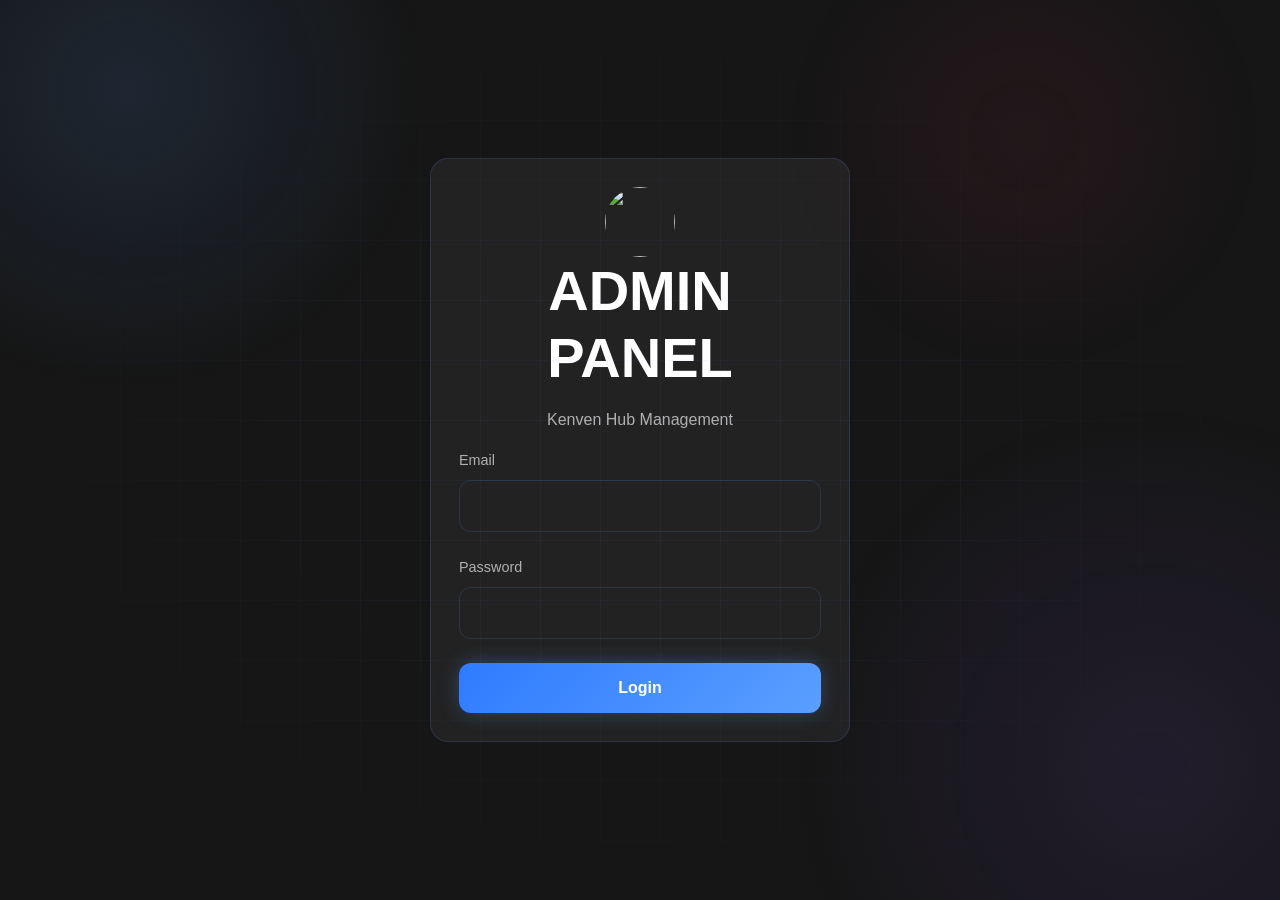
==== commit f9cb8983: "feat: rebuild admin console with full feature controls" ====
--- a/admin.html
+++ b/admin.html
@@ -1,428 +1,31 @@
-<!DOCTYPE html>
+<!doctype html>
 <html lang="en" dir="ltr">
 <head>
-    <meta charset="UTF-8">
-    <meta name="viewport" content="width=device-width, initial-scale=1.0">
-    <title>Kenven Hub - Admin Panel</title>
-    <meta name="robots" content="noindex, nofollow">
-    <meta name="theme-color" content="#161616">
-    
-    <link rel="preconnect" href="https://fonts.googleapis.com">
-    <link rel="preconnect" href="https://fonts.gstatic.com" crossorigin>
-    <link href="https://fonts.googleapis.com/css2?family=Space+Grotesk:wght@300;400;500;600;700&family=Cairo:wght@300;400;600;700;900&family=Orbitron:wght@400;500;600;700;800;900&display=swap" rel="stylesheet">
-    <link rel="stylesheet" href="https://cdnjs.cloudflare.com/ajax/libs/font-awesome/6.5.1/css/all.min.css">
-    <link href="https://cdn.jsdelivr.net/npm/quill@2.0.2/dist/quill.snow.css" rel="stylesheet">
-    <link rel="stylesheet" href="style.css">
-    
-    <!-- ==================== ADMIN STYLES (FIXED LAYOUT) ==================== -->
-    <style>
-        body { margin: 0; background: var(--bg-deep); }
-        
-        .admin-layout { display: block; min-height: 100vh; }
-        
-        .admin-sidebar {
-            background: var(--surface);
-            border-right: 1px solid var(--glass-border);
-            padding: var(--space-xl) var(--space-lg);
-            position: fixed; top: 0; left: 0;
-            width: 280px; height: 100vh;
-            overflow-y: auto; z-index: 100;
-            display: flex; flex-direction: column;
-        }
-        [dir="rtl"] .admin-sidebar { border-right: none; border-left: 1px solid var(--glass-border); left: auto; right: 0; }
-        
-        .admin-logo { display: flex; align-items: center; gap: var(--space-md); padding-bottom: var(--space-lg); margin-bottom: var(--space-xl); border-bottom: 1px solid var(--glass-border); }
-        .admin-logo img { width: 45px; height: 45px; border-radius: 50%; box-shadow: var(--shadow-neon); }
-        .admin-logo-main { font-family: var(--font-mono); font-weight: 700; color: var(--neon); font-size: 1.1rem; letter-spacing: 2px; display: block; }
-        .admin-logo-sub { font-size: 0.7rem; color: var(--text-muted); letter-spacing: 1px; display: block; }
-        
-        .admin-nav { display: flex; flex-direction: column; gap: 4px; flex: 1; }
-        .admin-nav-item { display: flex; align-items: center; gap: var(--space-md); padding: var(--space-md) var(--space-lg); border-radius: var(--radius-md); color: var(--text-secondary); transition: all var(--transition-fast); cursor: pointer; font-weight: 500; font-size: 0.95rem; width: 100%; text-align: left; border: none; background: none; }
-        [dir="rtl"] .admin-nav-item { text-align: right; }
-        .admin-nav-item i { width: 20px; }
-        .admin-nav-item:hover { background: var(--card); color: var(--neon); }
-        .admin-nav-item.active { background: linear-gradient(135deg, rgba(91,159,255,.15), rgba(91,159,255,.05)); color: var(--neon); border-left: 3px solid var(--neon); font-weight: 600; }
-        [dir="rtl"] .admin-nav-item.active { border-left: none; border-right: 3px solid var(--neon); }
-        .sidebar-footer { margin-top: auto; padding-top: var(--space-xl); border-top: 1px solid var(--glass-border); }
-        
-        .admin-main { margin-left: 280px; padding: var(--space-2xl); min-height: 100vh; }
-        [dir="rtl"] .admin-main { margin-left: 0; margin-right: 280px; }
-        
-        .admin-header { display: flex; align-items: center; justify-content: space-between; margin-bottom: var(--space-2xl); padding-bottom: var(--space-lg); border-bottom: 1px solid var(--glass-border); flex-wrap: wrap; gap: var(--space-md); }
-        .admin-header h1 { margin: 0; font-size: 1.75rem; display: flex; align-items: center; gap: var(--space-md); }
-        
-        .admin-tab { display: none; animation: fade-in .3s ease; }
-        .admin-tab.active { display: block; }
-        
-        .stats-grid { display: grid; grid-template-columns: repeat(auto-fit, minmax(220px, 1fr)); gap: var(--space-lg); margin-bottom: var(--space-2xl); }
-        .stat-card { background: var(--card); border-radius: var(--radius-lg); padding: var(--space-xl); border: 1px solid var(--glass-border); transition: all var(--transition-normal); }
-        .stat-card:hover { transform: translateY(-4px); border-color: var(--neon); box-shadow: var(--shadow-neon); }
-        .stat-icon { width: 50px; height: 50px; border-radius: var(--radius-md); background: rgba(91,159,255,.1); color: var(--neon); display: flex; align-items: center; justify-content: center; font-size: 1.25rem; margin-bottom: var(--space-md); }
-        .stat-icon.gold { background: rgba(255,215,0,.12); color: var(--gold); }
-        .stat-value { font-family: var(--font-mono); font-size: 2rem; font-weight: 700; color: var(--neon); margin-bottom: var(--space-xs); }
-        .stat-value.gold { color: var(--gold); }
-        .stat-label { color: var(--text-secondary); font-size: 0.9rem; }
-        
-        .table-wrapper { background: var(--card); border-radius: var(--radius-lg); border: 1px solid var(--glass-border); overflow-x: auto; }
-        .admin-table { width: 100%; border-collapse: collapse; min-width: 700px; }
-        .admin-table thead { background: var(--surface); }
-        .admin-table th { padding: var(--space-md) var(--space-lg); text-align: left; color: var(--text-secondary); font-weight: 600; font-size: 0.85rem; text-transform: uppercase; border-bottom: 1px solid var(--glass-border); }
-        [dir="rtl"] .admin-table th { text-align: right; }
-        .admin-table td { padding: var(--space-md) var(--space-lg); border-bottom: 1px solid var(--glass-border); vertical-align: middle; font-size: 0.9rem; }
-        .admin-table tbody tr:hover { background: var(--card-hover); }
-        .admin-table tbody tr:last-child td { border-bottom: none; }
-        .table-empty { text-align: center; padding: var(--space-2xl); color: var(--text-muted); }
-        
-        .actions-cell { display: flex; gap: var(--space-sm); align-items: center; }
-        .action-btn { width: 34px; height: 34px; display: inline-flex; align-items: center; justify-content: center; border-radius: var(--radius-sm); background: var(--surface); border: 1px solid var(--glass-border); color: var(--text-secondary); cursor: pointer; }
-        .action-btn:hover { transform: translateY(-2px); }
-        .action-btn.edit:hover { color: var(--neon); border-color: var(--neon); }
-        .action-btn.delete:hover { color: var(--neon-pink); border-color: var(--neon-pink); }
-        .action-btn.approve:hover { color: var(--neon-green); border-color: var(--neon-green); }
-        .action-btn.view:hover { color: var(--neon-purple); border-color: var(--neon-purple); }
-        
-        .status-badge { display: inline-flex; padding: 4px 12px; border-radius: var(--radius-full); font-size: 0.75rem; font-weight: 600; }
-        .status-published, .status-approved, .status-active { background: rgba(0,255,157,.15); color: var(--neon-green); }
-        .status-draft, .status-pending { background: rgba(255,230,0,.15); color: var(--neon-yellow); }
-        .status-archived, .status-spam, .status-inactive { background: rgba(255,46,99,.15); color: var(--neon-pink); }
-        
-        .login-screen { min-height: 100vh; display: flex; align-items: center; justify-content: center; padding: var(--space-lg); background: radial-gradient(ellipse at center, var(--surface) 0%, var(--bg-deep) 100%); }
-        .login-card { background: var(--surface); border-radius: var(--radius-lg); border: 1px solid var(--glass-border); padding: var(--space-2xl); width: 100%; max-width: 420px; position: relative; }
-        .login-card::before { content: ''; position: absolute; top: 0; left: 0; right: 0; height: 4px; background: linear-gradient(90deg, var(--neon-dark), var(--neon), var(--neon-light)); border-radius: var(--radius-lg) var(--radius-lg) 0 0; }
-        .login-header { text-align: center; margin-bottom: var(--space-xl); }
-        .login-header img { width: 70px; height: 70px; border-radius: 50%; margin: 0 auto var(--space-lg); box-shadow: var(--shadow-neon-strong); }
-        .login-header h1 { font-family: var(--font-mono); color: var(--neon); font-size: 1.5rem; letter-spacing: 3px; margin: 0 0 var(--space-xs); }
-        .login-header p { color: var(--text-secondary); font-size: 0.9rem; margin: 0; }
-        .login-error { display: none; padding: var(--space-md); background: rgba(255,46,99,.1); border: 1px solid var(--neon-pink); border-radius: var(--radius-md); color: var(--neon-pink); font-size: 0.85rem; margin-top: var(--space-md); text-align: center; }
-        .login-footer { text-align: center; margin-top: var(--space-xl); }
-        .login-footer a { color: var(--text-muted); font-size: 0.85rem; }
-        
-        .ql-toolbar { background: var(--surface) !important; border-color: var(--glass-border) !important; border-radius: var(--radius-md) var(--radius-md) 0 0 !important; }
-        .ql-container { background: var(--card) !important; border-color: var(--glass-border) !important; border-radius: 0 0 var(--radius-md) var(--radius-md) !important; color: var(--text-primary) !important; font-family: var(--font-body) !important; }
-        .ql-editor { min-height: 300px; color: var(--text-primary) !important; }
-        .ql-editor.ql-blank::before { color: var(--text-muted) !important; }
-        .ql-stroke { stroke: var(--text-secondary) !important; }
-        .ql-fill { fill: var(--text-secondary) !important; }
-        .ql-picker-label { color: var(--text-secondary) !important; }
-        .ql-picker-options { background: var(--surface) !important; }
-        
-        .form-grid { display: grid; grid-template-columns: 2fr 1fr; gap: var(--space-xl); }
-        .form-sidebar { display: flex; flex-direction: column; gap: var(--space-lg); }
-        .card-box { background: var(--card); border-radius: var(--radius-lg); border: 1px solid var(--glass-border); padding: var(--space-xl); margin-bottom: var(--space-xl); }
-        .card-box h3 { margin: 0 0 var(--space-lg); font-size: 1rem; padding-bottom: var(--space-sm); border-bottom: 1px solid var(--glass-border); display: flex; align-items: center; gap: var(--space-sm); }
-        .checkbox-label { display: flex; align-items: center; gap: var(--space-sm); cursor: pointer; color: var(--text-secondary); font-size: 0.9rem; margin-bottom: var(--space-sm); }
-        .checkbox-label input[type="checkbox"] { width: 18px; height: 18px; accent-color: var(--neon); cursor: pointer; }
-        .action-bar { display: flex; gap: var(--space-md); margin-top: var(--space-xl); padding-top: var(--space-xl); border-top: 1px solid var(--glass-border); }
-        
-        /* Affiliate select list in post editor */
-        .aff-select-list { display: flex; flex-direction: column; gap: var(--space-sm); max-height: 200px; overflow-y: auto; }
-        
-        /* Coins settings grid */
-        .coins-settings-grid { display: grid; grid-template-columns: repeat(auto-fit, minmax(220px, 1fr)); gap: var(--space-lg); }
-        
-        .progress-item { margin-bottom: var(--space-lg); }
-        .progress-header { display: flex; justify-content: space-between; margin-bottom: var(--space-xs); font-size: 0.9rem; }
-        .progress-bar { height: 8px; background: var(--surface); border-radius: var(--radius-full); overflow: hidden; }
-        .progress-fill { height: 100%; border-radius: var(--radius-full); }
-        
-        .comment-item { display: flex; gap: var(--space-md); padding: var(--space-md); border-bottom: 1px solid var(--glass-border); }
-        .comment-item:last-child { border-bottom: none; }
-        .comment-avatar { width: 40px; height: 40px; border-radius: 50%; background: var(--card); display: flex; align-items: center; justify-content: center; color: var(--neon); font-weight: 700; flex-shrink: 0; }
-        .comment-content { flex: 1; min-width: 0; }
-        .comment-author { font-weight: 600; font-size: 0.9rem; margin-bottom: 4px; }
-        .comment-author span { color: var(--text-muted); font-weight: 400; font-size: 0.8rem; }
-        .comment-text { color: var(--text-secondary); font-size: 0.85rem; }
-        
-        .top-post-item { display: flex; align-items: center; gap: var(--space-md); padding: var(--space-md); border-bottom: 1px solid var(--glass-border); }
-        .top-post-item:last-child { border-bottom: none; }
-        .top-post-rank { font-family: var(--font-mono); font-size: 1.25rem; font-weight: 700; color: var(--text-muted); width: 30px; text-align: center; }
-        .top-post-rank.gold { color: #FFD700; }
-        .top-post-rank.silver { color: #C0C0C0; }
-        .top-post-rank.bronze { color: #CD7F32; }
-        .top-post-info { flex: 1; min-width: 0; }
-        .top-post-title { font-weight: 600; margin-bottom: 4px; overflow: hidden; text-overflow: ellipsis; white-space: nowrap; }
-        .top-post-stats { color: var(--text-muted); font-size: 0.8rem; }
-        
-        .toast-container { position: fixed; top: var(--space-xl); right: var(--space-xl); z-index: 10000; display: flex; flex-direction: column; gap: var(--space-md); }
-        [dir="rtl"] .toast-container { right: auto; left: var(--space-xl); }
-        .toast { display: flex; align-items: center; gap: var(--space-md); padding: var(--space-md) var(--space-lg); background: var(--surface); border-radius: var(--radius-md); border: 1px solid var(--glass-border); box-shadow: var(--shadow-lg); min-width: 280px; animation: toast-in .3s ease; transition: opacity .3s ease; }
-        @keyframes toast-in { from { opacity: 0; transform: translateX(50px); } to { opacity: 1; } }
-        .toast.success { border-left: 4px solid var(--neon-green); }
-        .toast.error { border-left: 4px solid var(--neon-pink); }
-        .toast.warning { border-left: 4px solid var(--neon-yellow); }
-        .toast.info { border-left: 4px solid var(--neon); }
-        .toast-icon { font-size: 1.2rem; }
-        .toast.success .toast-icon { color: var(--neon-green); }
-        .toast.error .toast-icon { color: var(--neon-pink); }
-        .toast.warning .toast-icon { color: var(--neon-yellow); }
-        .toast.info .toast-icon { color: var(--neon); }
-        .toast-message { flex: 1; font-size: 0.9rem; }
-        
-        @media (max-width: 1024px) { .form-grid { grid-template-columns: 1fr; } }
-        @media (max-width: 768px) {
-            .admin-sidebar { position: relative; width: 100%; height: auto; border-right: none; border-bottom: 1px solid var(--glass-border); }
-            .admin-main { margin-left: 0; margin-right: 0; padding: var(--space-lg); }
-        }
-    </style>
+<meta charset="UTF-8"><meta name="viewport" content="width=device-width,initial-scale=1">
+<title>Kenven Hub — Admin</title><meta name="robots" content="noindex,nofollow"><meta name="theme-color" content="#161616">
+<link rel="stylesheet" href="style.css"><link rel="stylesheet" href="https://cdnjs.cloudflare.com/ajax/libs/font-awesome/6.5.1/css/all.min.css"><link rel="stylesheet" href="https://cdn.jsdelivr.net/npm/quill@2.0.2/dist/quill.snow.css">
+<style>
+body{margin:0;background:var(--bg-deep)}.admin-layout{min-height:100vh}.admin-sidebar{background:var(--surface);border-right:1px solid var(--glass-border);position:fixed;inset:0 auto 0 0;width:260px;padding:20px;z-index:20;overflow:auto}.admin-main{margin-left:260px;padding:28px}.admin-logo{display:flex;gap:12px;align-items:center;padding-bottom:18px;margin-bottom:18px;border-bottom:1px solid var(--glass-border)}.admin-logo img{width:42px;height:42px;border-radius:50%}.admin-logo-main{display:block;font-family:var(--font-mono);color:var(--neon);font-weight:800;letter-spacing:2px}.admin-logo-sub{font-size:.7rem;color:var(--text-muted)}.admin-nav{display:grid;gap:5px}.admin-nav-item{display:flex;align-items:center;gap:12px;width:100%;padding:12px 14px;text-align:left;background:none;border:0;border-radius:10px;color:var(--text-secondary)}.admin-nav-item:hover,.admin-nav-item.active{background:rgba(91,159,255,.12);color:var(--neon)}.admin-nav-item i{width:20px;text-align:center}.sidebar-footer{margin-top:20px;padding-top:20px;border-top:1px solid var(--glass-border)}.admin-tab{display:none}.admin-tab.active{display:block}.admin-header{display:flex;justify-content:space-between;gap:12px;align-items:center;border-bottom:1px solid var(--glass-border);padding-bottom:16px;margin-bottom:24px;flex-wrap:wrap}.stats-grid{display:grid;grid-template-columns:repeat(auto-fit,minmax(180px,1fr));gap:16px}.stat-card,.card-box{background:var(--card);border:1px solid var(--glass-border);border-radius:16px;padding:20px;margin-bottom:18px}.stat-icon{width:46px;height:46px;display:grid;place-items:center;border-radius:12px;margin-bottom:10px}.stat-icon.blue{background:rgba(91,159,255,.12);color:var(--neon)}.stat-icon.green{background:rgba(0,255,157,.12);color:var(--neon-green)}.stat-icon.pink{background:rgba(255,46,99,.12);color:var(--neon-pink)}.stat-icon.gold{background:rgba(255,215,0,.12);color:var(--gold)}.stat-value{font:700 1.8rem var(--font-mono)}.stat-label{color:var(--text-secondary)}.table-wrapper{overflow:auto;border:1px solid var(--glass-border);border-radius:14px;background:var(--card)}.admin-table{width:100%;border-collapse:collapse;min-width:760px}.admin-table th,.admin-table td{padding:12px 14px;border-bottom:1px solid var(--glass-border);text-align:left}.admin-table th{background:var(--surface);color:var(--text-secondary);font-size:.8rem}.actions-cell{display:flex;gap:6px}.action-btn{width:34px;height:34px;display:inline-grid;place-items:center;border-radius:9px;border:1px solid var(--glass-border);background:var(--surface);color:var(--text-secondary)}.action-btn:hover{color:var(--neon)}.status-badge{display:inline-flex;padding:4px 10px;border-radius:999px;font-size:.72rem}.status-active,.status-approved{background:rgba(0,255,157,.14);color:var(--neon-green)}.status-pending{background:rgba(255,230,0,.14);color:var(--neon-yellow)}.form-grid{display:grid;grid-template-columns:2fr 1fr;gap:20px}.form-sidebar{display:grid;gap:18px}.checkbox-label{display:flex;gap:8px;align-items:center;margin:8px 0}.aff-select-list{display:grid;gap:8px;max-height:220px;overflow:auto}.action-bar{display:flex;gap:10px;margin-top:20px}.ql-toolbar{background:var(--surface)!important;border-color:var(--glass-border)!important}.ql-container{background:var(--card)!important;border-color:var(--glass-border)!important;color:var(--text-primary)!important}.ql-editor{min-height:300px}.empty{padding:30px;text-align:center;color:var(--text-muted)}.login-screen{min-height:100vh;display:grid;place-items:center;padding:20px}.login-card{width:min(420px,100%);background:var(--surface);border:1px solid var(--glass-border);border-radius:18px;padding:28px}.login-header{text-align:center}.login-header img{width:70px;height:70px;border-radius:50%;margin:auto}.login-error{display:none;margin-top:12px;color:var(--neon-pink);text-align:center}@media(max-width:900px){.admin-sidebar{position:static;width:auto;border-right:0;border-bottom:1px solid var(--glass-border)}.admin-main{margin:0;padding:18px}.form-grid{grid-template-columns:1fr}}
+</style>
 </head>
 <body>
-    <!-- ==================== LOGIN ==================== -->
-    <div id="login-screen" class="login-screen">
-        <div class="login-card">
-            <div class="login-header">
-                <img src="https://cdn.phototourl.com/free/2026-08-09-001eb100-a118-4da2-a6fa-edd349bfe20e.jpg" alt="Kenven Hub">
-                <h1>ADMIN PANEL</h1>
-                <p>Kenven Hub Management</p>
-            </div>
-            <form id="login-form">
-                <div class="form-group">
-                    <label class="form-label">Email</label>
-                    <input type="email" id="login-email" class="form-input" placeholder="admin@kenven.com" required>
-                </div>
-                <div class="form-group">
-                    <label class="form-label">Password</label>
-                    <input type="password" id="login-password" class="form-input" placeholder="••••••••" required>
-                </div>
-                <button type="submit" class="btn btn-primary" style="width:100%;margin-top:var(--space-md);">
-                    <i class="fas fa-sign-in-alt"></i> <span>Login</span>
-                </button>
-            </form>
-            <div id="login-error" class="login-error">Invalid credentials.</div>
-            <div class="login-footer"><a href="index.html"><i class="fas fa-arrow-left"></i> Back to Website</a></div>
-        </div>
-    </div>
-    
-    <!-- ==================== DASHBOARD ==================== -->
-    <div id="admin-dashboard" class="admin-layout" style="display:none;">
-        <aside class="admin-sidebar">
-            <div class="admin-logo">
-                <img src="https://cdn.phototourl.com/free/2026-08-09-001eb100-a118-4da2-a6fa-edd349bfe20e.jpg" alt="">
-                <div><span class="admin-logo-main">KENVEN</span><span class="admin-logo-sub">ADMIN PANEL</span></div>
-            </div>
-            <nav class="admin-nav">
-                <button class="admin-nav-item active" data-tab="dashboard"><i class="fas fa-chart-line"></i><span>Dashboard</span></button>
-                <button class="admin-nav-item" data-tab="posts"><i class="fas fa-file-alt"></i><span>Posts</span></button>
-                <button class="admin-nav-item" data-tab="comments"><i class="fas fa-comments"></i><span>Comments</span></button>
-                <button class="admin-nav-item" data-tab="categories"><i class="fas fa-folder"></i><span>Categories</span></button>
-                <button class="admin-nav-item" data-tab="affiliate"><i class="fas fa-link"></i><span>Affiliate Links</span></button>
-                <button class="admin-nav-item" data-tab="coins"><i class="fas fa-coins" style="color:var(--gold);"></i><span>Coins System</span></button>
-                <button class="admin-nav-item" data-tab="analytics"><i class="fas fa-chart-bar"></i><span>Analytics</span></button>
-                <button class="admin-nav-item" data-tab="settings"><i class="fas fa-cog"></i><span>Settings</span></button>
-            </nav>
-            <div class="sidebar-footer">
-                <button class="admin-nav-item" id="view-site-btn"><i class="fas fa-external-link-alt"></i><span>View Site</span></button>
-                <button class="admin-nav-item" id="logout-btn" style="color:var(--neon-pink);"><i class="fas fa-sign-out-alt"></i><span>Logout</span></button>
-            </div>
-        </aside>
-        
-        <main class="admin-main">
-            <!-- Dashboard -->
-            <div id="tab-dashboard" class="admin-tab active">
-                <div class="admin-header"><h1><i class="fas fa-chart-line" style="color:var(--neon);"></i> Dashboard</h1><span id="dashboard-date" style="color:var(--text-muted);"></span></div>
-                <div class="stats-grid">
-                    <div class="stat-card"><div class="stat-icon"><i class="fas fa-file-alt"></i></div><div class="stat-value" id="stat-posts">0</div><div class="stat-label">Total Posts</div></div>
-                    <div class="stat-card"><div class="stat-icon"><i class="fas fa-comments"></i></div><div class="stat-value" id="stat-comments">0</div><div class="stat-label">Comments</div></div>
-                    <div class="stat-card"><div class="stat-icon"><i class="fas fa-eye"></i></div><div class="stat-value" id="stat-views">0</div><div class="stat-label">Total Views</div></div>
-                    <div class="stat-card"><div class="stat-icon gold"><i class="fas fa-coins"></i></div><div class="stat-value gold" id="stat-coins">0</div><div class="stat-label">Coins In Circulation</div></div>
-                </div>
-                <div class="card-box"><h3><i class="fas fa-comments" style="color:var(--neon);"></i> Recent Comments</h3><div id="recent-comments-list"></div></div>
-                <div class="card-box"><h3><i class="fas fa-fire" style="color:var(--neon-yellow);"></i> Top Posts</h3><div id="top-posts-list"></div></div>
-            </div>
-            
-            <!-- Posts -->
-            <div id="tab-posts" class="admin-tab">
-                <div class="admin-header"><h1><i class="fas fa-file-alt" style="color:var(--neon);"></i> Posts Management</h1><button class="btn btn-primary" id="new-post-btn"><i class="fas fa-plus"></i> <span>New Post</span></button></div>
-                <div id="posts-list-container">
-                    <div class="table-wrapper">
-                        <table class="admin-table">
-                            <thead><tr><th>Title</th><th>Category</th><th>Price</th><th>Status</th><th>Views</th><th>Actions</th></tr></thead>
-                            <tbody id="posts-table-body"></tbody>
-                        </table>
-                    </div>
-                </div>
-                <div id="post-editor" style="display:none;">
-                    <h2 id="post-editor-title" style="margin-bottom:var(--space-xl);">Create New Post</h2>
-                    <form id="post-form">
-                        <div class="form-grid">
-                            <div>
-                                <div class="form-group"><label class="form-label">Title (English)</label><input type="text" id="post-title-en" class="form-input" required></div>
-                                <div class="form-group"><label class="form-label">Title (Arabic)</label><input type="text" id="post-title-ar" class="form-input" dir="rtl" required></div>
-                                <div class="form-group"><label class="form-label">Slug (URL)</label><input type="text" id="post-slug" class="form-input" placeholder="auto-generated"></div>
-                                <div class="form-group"><label class="form-label">Excerpt (English)</label><textarea id="post-excerpt-en" class="form-textarea" rows="3"></textarea></div>
-                                <div class="form-group"><label class="form-label">Excerpt (Arabic)</label><textarea id="post-excerpt-ar" class="form-textarea" rows="3" dir="rtl"></textarea></div>
-                                <div class="form-group"><label class="form-label">Content</label><div id="post-content-editor"></div></div>
-                            </div>
-                            <div class="form-sidebar">
-                                <div class="card-box">
-                                    <h3><i class="fas fa-cog"></i> Publish Settings</h3>
-                                    <div class="form-group"><label class="form-label">Status</label>
-                                        <select id="post-status" class="form-select"><option value="draft">Draft</option><option value="published">Published</option><option value="archived">Archived</option></select>
-                                    </div>
-                                    <div class="form-group"><label class="form-label">Category</label><select id="post-category" class="form-select"></select></div>
-                                    <label class="checkbox-label"><input type="checkbox" id="post-featured"><span>Featured Post</span></label>
-                                    <label class="checkbox-label"><input type="checkbox" id="post-is-affiliate"><span>Contains Affiliate Links</span></label>
-                                </div>
-                                <div class="card-box">
-                                    <h3><i class="fas fa-coins" style="color:var(--gold);"></i> Coins Price</h3>
-                                    <div class="form-group"><label class="form-label">Price in Coins (0 = Free)</label><input type="number" id="post-coin-price" class="form-input" min="0" value="0"></div>
-                                </div>
-                                <div class="card-box">
-                                    <h3><i class="fas fa-link" style="color:var(--neon-purple);"></i> Affiliate Offers</h3>
-                                    <p style="font-size:.8rem;color:var(--text-muted);margin-bottom:var(--space-md);">Select offers to show inside this post (random position). If none selected, auto offer will be used for affiliate posts.</p>
-                                    <div id="post-affiliate-select" class="aff-select-list"></div>
-                                </div>
-                                <div class="card-box">
-                                    <h3><i class="fas fa-image"></i> Media</h3>
-                                    <div class="form-group"><label class="form-label">Cover Image URL</label><input type="url" id="post-cover" class="form-input" placeholder="https://..."></div>
-                                </div>
-                                <div class="card-box">
-                                    <h3><i class="fas fa-download"></i> Action Button</h3>
-                                    <div class="form-group"><label class="form-label">Download/Action URL</label><input type="url" id="post-download-link" class="form-input"></div>
-                                    <div class="form-group"><label class="form-label">Button Text (EN)</label><input type="text" id="post-button-text-en" class="form-input" placeholder="Download"></div>
-                                    <div class="form-group"><label class="form-label">Button Text (AR)</label><input type="text" id="post-button-text-ar" class="form-input" dir="rtl" placeholder="تحميل"></div>
-                                </div>
-                                <div class="card-box">
-                                    <h3><i class="fas fa-tags"></i> Tags</h3>
-                                    <input type="text" id="post-tags" class="form-input" placeholder="tag1, tag2">
-                                </div>
-                            </div>
-                        </div>
-                        <div class="action-bar">
-                            <button type="submit" class="btn btn-primary"><i class="fas fa-save"></i> <span>Save Post</span></button>
-                            <button type="button" class="btn btn-secondary" id="cancel-post-btn"><span>Cancel</span></button>
-                        </div>
-                    </form>
-                </div>
-            </div>
-            
-            <!-- Comments -->
-            <div id="tab-comments" class="admin-tab">
-                <div class="admin-header"><h1><i class="fas fa-comments" style="color:var(--neon);"></i> Comments Management</h1></div>
-                <div class="table-wrapper">
-                    <table class="admin-table">
-                        <thead><tr><th>Author</th><th>Comment</th><th>Status</th><th>Date</th><th>Actions</th></tr></thead>
-                        <tbody id="comments-table-body"></tbody>
-                    </table>
-                </div>
-            </div>
-            
-            <!-- Categories -->
-            <div id="tab-categories" class="admin-tab">
-                <div class="admin-header"><h1><i class="fas fa-folder" style="color:var(--neon);"></i> Categories</h1></div>
-                <div class="categories-grid" id="categories-grid" style="display:grid;grid-template-columns:repeat(auto-fill,minmax(200px,1fr));gap:var(--space-lg);"></div>
-            </div>
-            
-            <!-- Affiliate -->
-            <div id="tab-affiliate" class="admin-tab">
-                <div class="admin-header"><h1><i class="fas fa-link" style="color:var(--neon);"></i> Affiliate Links</h1></div>
-                <div class="card-box">
-                    <h3><i class="fas fa-plus"></i> Add / Update Offer</h3>
-                    <div class="coins-settings-grid">
-                        <div class="form-group"><label class="form-label">Name</label><input type="text" id="aff-name" class="form-input" placeholder="Hostinger"></div>
-                        <div class="form-group"><label class="form-label">URL (with your ref)</label><input type="url" id="aff-url" class="form-input" placeholder="https://...?ref=you"></div>
-                        <div class="form-group"><label class="form-label">Icon (FA class)</label><input type="text" id="aff-icon" class="form-input" placeholder="fa-server"></div>
-                        <div class="form-group"><label class="form-label">Color</label><input type="color" id="aff-color" class="form-input" value="#5B9FFF" style="height:45px;"></div>
-                        <div class="form-group"><label class="form-label">Rating (1-5)</label><input type="number" id="aff-rating" class="form-input" min="1" max="5" step="0.1" value="4.5"></div>
-                        <div class="form-group"><label class="form-label">Description</label><input type="text" id="aff-desc" class="form-input" placeholder="Short description"></div>
-                    </div>
-                    <button class="btn btn-primary" id="save-aff-btn"><i class="fas fa-save"></i> <span>Save Offer</span></button>
-                </div>
-                <div class="table-wrapper">
-                    <table class="admin-table">
-                        <thead><tr><th>Name</th><th>URL</th><th>Rating</th><th>Status</th><th>Actions</th></tr></thead>
-                        <tbody id="affiliate-table-body"></tbody>
-                    </table>
-                </div>
-            </div>
-            
-            <!-- Coins -->
-            <div id="tab-coins" class="admin-tab">
-                <div class="admin-header"><h1><i class="fas fa-coins" style="color:var(--gold);"></i> Coins System</h1></div>
-                
-                <div class="card-box">
-                    <h3><i class="fas fa-sliders-h"></i> Earning Settings</h3>
-                    <div class="coins-settings-grid">
-                        <div class="form-group"><label class="form-label">Daily Gift Amount</label><input type="number" id="coin-setting-daily" class="form-input" min="0" value="1"></div>
-                        <div class="form-group"><label class="form-label">Ad Reward Amount</label><input type="number" id="coin-setting-ad-reward" class="form-input" min="0" value="5"></div>
-                        <div class="form-group"><label class="form-label">Ad Wait (seconds)</label><input type="number" id="coin-setting-ad-wait" class="form-input" min="5" value="30"></div>
-                        <div class="form-group"><label class="form-label">Ad URL</label><input type="url" id="coin-setting-ad-url" class="form-input" placeholder="https://..."></div>
-                        <div class="form-group"><label class="form-label">WhatsApp Number</label><input type="text" id="coin-setting-whatsapp" class="form-input" value="212631204978"></div>
-                    </div>
-                    <div style="display:flex;gap:var(--space-xl);flex-wrap:wrap;margin-bottom:var(--space-lg);">
-                        <label class="checkbox-label"><input type="checkbox" id="coin-enable-daily"><span>Daily Gift</span></label>
-                        <label class="checkbox-label"><input type="checkbox" id="coin-enable-ad"><span>Ad Link</span></label>
-                        <label class="checkbox-label"><input type="checkbox" id="coin-enable-whatsapp"><span>WhatsApp</span></label>
-                        <label class="checkbox-label"><input type="checkbox" id="coin-enable-codes"><span>Codes</span></label>
-                    </div>
-                    <button class="btn btn-gold" id="save-coin-settings-btn"><i class="fas fa-save"></i> <span>Save Coin Settings</span></button>
-                </div>
-                
-                <div class="card-box">
-                    <h3><i class="fas fa-key"></i> Generate Coin Codes</h3>
-                    <div class="coins-settings-grid">
-                        <div class="form-group"><label class="form-label">Code (optional)</label><input type="text" id="code-text" class="form-input" placeholder="Auto if empty"></div>
-                        <div class="form-group"><label class="form-label">Amount</label><input type="number" id="code-amount" class="form-input" min="1" value="10"></div>
-                        <div class="form-group"><label class="form-label">Max Uses (0 = unlimited)</label><input type="number" id="code-max-uses" class="form-input" min="0" value="1"></div>
-                    </div>
-                    <button class="btn btn-gold" id="generate-code-btn"><i class="fas fa-magic"></i> <span>Generate Code</span></button>
-                    <div class="table-wrapper" style="margin-top:var(--space-lg);">
-                        <table class="admin-table">
-                            <thead><tr><th>Code</th><th>Amount</th><th>Used</th><th>Status</th><th>Actions</th></tr></thead>
-                            <tbody id="codes-table-body"></tbody>
-                        </table>
-                    </div>
-                </div>
-                
-                <div class="card-box">
-                    <h3><i class="fas fa-wallet"></i> User Wallets</h3>
-                    <div class="table-wrapper">
-                        <table class="admin-table">
-                            <thead><tr><th>Wallet ID</th><th>Balance</th><th>Type</th><th>Actions</th></tr></thead>
-                            <tbody id="wallets-table-body"></tbody>
-                        </table>
-                    </div>
-                </div>
-            </div>
-            
-            <!-- Analytics -->
-            <div id="tab-analytics" class="admin-tab">
-                <div class="admin-header"><h1><i class="fas fa-chart-bar" style="color:var(--neon);"></i> Analytics</h1></div>
-                <div class="stats-grid">
-                    <div class="stat-card"><div class="stat-icon"><i class="fas fa-eye"></i></div><div class="stat-value" id="analytics-total-views">0</div><div class="stat-label">Total Views</div></div>
-                    <div class="stat-card"><div class="stat-icon"><i class="fas fa-chart-line"></i></div><div class="stat-value" id="analytics-avg-views">0</div><div class="stat-label">Avg Views/Post</div></div>
-                    <div class="stat-card"><div class="stat-icon"><i class="fas fa-comments"></i></div><div class="stat-value" id="analytics-total-comments">0</div><div class="stat-label">Comments</div></div>
-                    <div class="stat-card"><div class="stat-icon gold"><i class="fas fa-coins"></i></div><div class="stat-value gold" id="analytics-coins">0</div><div class="stat-label">Coins Circulation</div></div>
-                </div>
-                <div class="card-box"><h3><i class="fas fa-folder"></i> Views by Category</h3><div id="category-analytics"></div></div>
-            </div>
-            
-            <!-- Settings -->
-            <div id="tab-settings" class="admin-tab">
-                <div class="admin-header"><h1><i class="fas fa-cog" style="color:var(--neon);"></i> Settings</h1></div>
-                <div class="card-box" style="max-width:600px;">
-                    <h3>Site Settings</h3>
-                    <div class="form-group"><label class="form-label">Site Name</label><input type="text" id="setting-site-name" class="form-input" value="Kenven Hub"></div>
-                    <div class="form-group"><label class="form-label">Logo URL</label><input type="url" id="setting-logo-url" class="form-input"></div>
-                    <div class="form-group"><label class="form-label">Discord URL</label><input type="url" id="setting-discord-url" class="form-input"></div>
-                    <div class="form-group"><label class="form-label">Website URL</label><input type="url" id="setting-website-url" class="form-input"></div>
-                    <button class="btn btn-primary" id="save-settings-btn"><i class="fas fa-save"></i> <span>Save Settings</span></button>
-                </div>
-                <div class="card-box" style="max-width:600px;border-color:var(--neon-pink);">
-                    <h3 style="color:var(--neon-pink);">Danger Zone</h3>
-                    <p style="color:var(--text-secondary);font-size:.9rem;">Reload data cache from Firestore (use after adding data).</p>
-                    <button class="btn btn-secondary" id="reload-cache-btn"><i class="fas fa-sync"></i> <span>Reload Cloud Data</span></button>
-                </div>
-            </div>
-        </main>
-    </div>
-    
-    <div id="toast-container" class="toast-container"></div>
-    
-    <!-- Firebase SDK -->
-    <script src="https://www.gstatic.com/firebasejs/10.12.2/firebase-app-compat.js"></script>
-    <script src="https://www.gstatic.com/firebasejs/10.12.2/firebase-auth-compat.js"></script>
-    <script src="https://www.gstatic.com/firebasejs/10.12.2/firebase-firestore-compat.js"></script>
-    <script src="https://cdn.jsdelivr.net/npm/quill@2.0.2/dist/quill.js"></script>
-    <script src="admin.js" defer></script>
-</body>
-</html>
+<div id="login-screen" class="login-screen"><div class="login-card"><div class="login-header"><img src="https://cdn.phototourl.com/free/2026-08-09-001eb100-a118-4da2-a6fa-edd349bfe20e.jpg"><h1>ADMIN PANEL</h1><p>Kenven Hub Management</p></div><form id="login-form"><div class="form-group"><label class="form-label">Email</label><input id="login-email" class="form-input" type="email" required></div><div class="form-group"><label class="form-label">Password</label><input id="login-password" class="form-input" type="password" required></div><button class="btn btn-primary" style="width:100%" type="submit">Login</button></form><div id="login-error" class="login-error"></div></div></div>
+<div id="admin-dashboard" class="admin-layout" style="display:none">
+<aside class="admin-sidebar"><div class="admin-logo"><img src="https://cdn.phototourl.com/free/2026-08-09-001eb100-a118-4da2-a6fa-edd349bfe20e.jpg"><div><span class="admin-logo-main">KENVEN</span><span class="admin-logo-sub">ADMIN</span></div></div><nav class="admin-nav">
+<button class="admin-nav-item active" data-tab="dashboard"><i class="fas fa-chart-line"></i>Dashboard</button><button class="admin-nav-item" data-tab="posts"><i class="fas fa-file-alt"></i>Posts</button><button class="admin-nav-item" data-tab="comments"><i class="fas fa-comments"></i>Comments</button><button class="admin-nav-item" data-tab="affiliate"><i class="fas fa-link"></i>Affiliate</button><button class="admin-nav-item" data-tab="coins"><i class="fas fa-coins"></i>Coins</button><button class="admin-nav-item" data-tab="users"><i class="fas fa-users"></i>Users</button><button class="admin-nav-item" data-tab="coupons"><i class="fas fa-ticket"></i>Coupons</button><button class="admin-nav-item" data-tab="video-rewards"><i class="fas fa-video"></i>Video Rewards</button><button class="admin-nav-item" data-tab="analytics"><i class="fas fa-chart-bar"></i>Analytics</button><button class="admin-nav-item" data-tab="settings"><i class="fas fa-cog"></i>Settings</button>
+</nav><div class="sidebar-footer"><a class="admin-nav-item" href="index.html"><i class="fas fa-external-link-alt"></i>View Site</a><button class="admin-nav-item" id="logout-btn"><i class="fas fa-sign-out-alt"></i>Logout</button></div></aside>
+<main class="admin-main">
+<section id="tab-dashboard" class="admin-tab active"><div class="admin-header"><h1>Dashboard</h1><span id="dashboard-date"></span></div><div class="stats-grid"><div class="stat-card"><div class="stat-icon blue"><i class="fas fa-file"></i></div><div id="stat-posts" class="stat-value">0</div><div class="stat-label">Posts</div></div><div class="stat-card"><div class="stat-icon green"><i class="fas fa-comments"></i></div><div id="stat-comments" class="stat-value">0</div><div class="stat-label">Comments</div></div><div class="stat-card"><div class="stat-icon pink"><i class="fas fa-eye"></i></div><div id="stat-views" class="stat-value">0</div><div class="stat-label">Views</div></div><div class="stat-card"><div class="stat-icon gold"><i class="fas fa-coins"></i></div><div id="stat-coins" class="stat-value">0</div><div class="stat-label">Coins</div></div></div><div class="card-box"><h3>Recent Comments</h3><div id="recent-comments-list"></div></div><div class="card-box"><h3>System Status</h3><div id="top-posts-list"></div></div></section>
+<section id="tab-posts" class="admin-tab"><div class="admin-header"><h1>Posts</h1><button class="btn btn-primary" id="new-post-btn">+ New Post</button></div><div id="posts-list-container"><div class="table-wrapper"><table class="admin-table"><thead><tr><th>Title</th><th>Category</th><th>Price</th><th>Status</th><th>Views</th><th></th></tr></thead><tbody id="posts-table-body"></tbody></table></div></div><div id="post-editor" style="display:none"><h2 id="post-editor-title">Create Post</h2><form id="post-form"><div class="form-grid"><div><div class="form-group"><label class="form-label">Title EN</label><input id="post-title-en" class="form-input" required></div><div class="form-group"><label class="form-label">Title AR</label><input id="post-title-ar" class="form-input" dir="rtl" required></div><div class="form-group"><label class="form-label">Slug</label><input id="post-slug" class="form-input"></div><div class="form-group"><label class="form-label">Excerpt EN</label><textarea id="post-excerpt-en" class="form-textarea"></textarea></div><div class="form-group"><label class="form-label">Excerpt AR</label><textarea id="post-excerpt-ar" class="form-textarea" dir="rtl"></textarea></div><div class="form-group"><label class="form-label">Content</label><div id="post-content-editor"></div></div></div><div class="form-sidebar"><div class="card-box"><h3>Publish</h3><div class="form-group"><label class="form-label">Status</label><select id="post-status" class="form-select"><option value="draft">Draft</option><option value="published">Published</option><option value="archived">Archived</option></select></div><div class="form-group"><label class="form-label">Category</label><select id="post-category" class="form-select"></select></div><div class="form-group"><label class="form-label">Publish Date</label><input id="post-publish-at" type="datetime-local" class="form-input"></div><label class="checkbox-label"><input id="post-featured" type="checkbox">Featured</label><label class="checkbox-label"><input id="post-is-affiliate" type="checkbox">Affiliate post</label></div><div class="card-box"><h3>Coins</h3><input id="post-coin-price" type="number" min="0" value="0" class="form-input"></div><div class="card-box"><h3>Affiliate Offers</h3><div id="post-affiliate-select" class="aff-select-list"></div></div><div class="card-box"><h3>YouTube</h3><input id="post-youtube-url" type="url" class="form-input"></div><div class="card-box"><h3>Media</h3><input id="post-cover" type="url" class="form-input" placeholder="Cover URL"><input id="post-download-link" type="url" class="form-input" placeholder="Action/Download URL"><input id="post-button-text-en" class="form-input" placeholder="Button EN"><input id="post-button-text-ar" class="form-input" dir="rtl" placeholder="Button AR"></div><div class="card-box"><h3>Description templates</h3><select id="description-template" class="form-select"><option value="">Choose template</option><option value="basic">Basic</option><option value="download">Download</option><option value="tutorial">Tutorial</option><option value="affiliate">Affiliate</option></select><button type="button" class="btn btn-secondary" id="apply-description-template">Apply</button></div><div class="card-box"><h3>Tags</h3><input id="post-tags" class="form-input" placeholder="tag1, tag2"></div></div></div><div class="action-bar"><button type="submit" class="btn btn-primary">Save</button><button type="button" class="btn btn-secondary" id="cancel-post-btn">Cancel</button></div></form></div></section>
+<section id="tab-comments" class="admin-tab"><div class="admin-header"><h1>Comments</h1></div><div class="table-wrapper"><table class="admin-table"><thead><tr><th>Author</th><th>Comment</th><th>Status</th><th>Date</th><th></th></tr></thead><tbody id="comments-table-body"></tbody></table></div></section>
+<section id="tab-affiliate" class="admin-tab"><div class="admin-header"><h1>Affiliate Links</h1></div><div class="card-box"><div class="form-grid"><input id="aff-name" class="form-input" placeholder="Name"><input id="aff-url" class="form-input" placeholder="Affiliate URL"><input id="aff-icon" class="form-input" placeholder="fa-tag"><input id="aff-color" type="color" class="form-input" value="#5B9FFF"><input id="aff-rating" type="number" min="1" max="5" step=".1" class="form-input" value="5"><input id="aff-desc" class="form-input" placeholder="Description"></div><button id="save-aff-btn" class="btn btn-primary">Save Offer</button></div><div class="table-wrapper"><table class="admin-table"><thead><tr><th>Name</th><th>URL</th><th>Rating</th><th>Status</th><th></th></tr></thead><tbody id="affiliate-table-body"></tbody></table></div></section>
+<section id="tab-coins" class="admin-tab"><div class="admin-header"><h1>Coins System</h1></div><div class="card-box"><div class="form-grid"><input id="coin-setting-daily" type="number" min="0" class="form-input" placeholder="Daily Gift"><input id="coin-setting-ad-reward" type="number" min="0" class="form-input" placeholder="Ad Reward"><input id="coin-setting-ad-wait" type="number" min="5" class="form-input" placeholder="Ad Wait"><input id="coin-setting-ad-url" class="form-input" placeholder="Exe.io / Ad URL"><input id="coin-setting-whatsapp" class="form-input" placeholder="WhatsApp"><input id="coin-setting-chat-days" type="number" min="1" class="form-input" placeholder="Chat delete days"><input id="coin-setting-online-boost" type="number" min="0" class="form-input" placeholder="Online boost"></div><label class="checkbox-label"><input id="coin-enable-daily" type="checkbox">Daily Gift</label><label class="checkbox-label"><input id="coin-enable-ad" type="checkbox">Ad Link</label><label class="checkbox-label"><input id="coin-enable-whatsapp" type="checkbox">WhatsApp</label><label class="checkbox-label"><input id="coin-enable-codes" type="checkbox">Codes</label><button id="save-coin-settings-btn" class="btn btn-gold">Save</button></div><div class="card-box"><div class="form-grid"><input id="code-text" class="form-input" placeholder="Code"><input id="code-amount" type="number" min="1" value="10" class="form-input"><input id="code-max-uses" type="number" min="0" value="1" class="form-input"></div><button id="generate-code-btn" class="btn btn-gold">Generate Code</button></div><div class="table-wrapper"><table class="admin-table"><thead><tr><th>Code</th><th>Amount</th><th>Used</th><th>Status</th><th></th></tr></thead><tbody id="codes-table-body"></tbody></table></div><div class="card-box"><h3>Wallets</h3><div class="table-wrapper"><table class="admin-table"><thead><tr><th>Wallet</th><th>Balance</th><th>Type</th><th></th></tr></thead><tbody id="wallets-table-body"></tbody></table></div></div></section>
+<section id="tab-users" class="admin-tab"><div class="admin-header"><h1>Users</h1></div><div class="table-wrapper"><table class="admin-table"><thead><tr><th>User</th><th>Email</th><th>Role</th><th>Rank</th><th>Controls</th></tr></thead><tbody id="users-table-body"></tbody></table></div></section>
+<section id="tab-coupons" class="admin-tab"><div class="admin-header"><h1>Rewards / Coupons</h1></div><div class="card-box"><div class="form-grid"><input id="coupon-code" class="form-input" placeholder="Coupon code"><input id="coupon-title" class="form-input" placeholder="Title"><input id="coupon-description" class="form-input" placeholder="Description"><input id="coupon-value" class="form-input" placeholder="Value / discount"><input id="coupon-icon" class="form-input" placeholder="fa-ticket-alt"></div><button id="save-coupon-btn" class="btn btn-primary">Add Coupon</button></div><div class="table-wrapper"><table class="admin-table"><thead><tr><th>Title</th><th>Code</th><th>Status</th><th></th></tr></thead><tbody id="coupons-table-body"></tbody></table></div></section>
+<section id="tab-video-rewards" class="admin-tab"><div class="admin-header"><h1>Video Reward Review</h1></div><div class="card-box"><p>Requirement: 1,000 views + 20 likes. Approval grants 100 coins + VIP.</p></div><div class="table-wrapper"><table class="admin-table"><thead><tr><th>User</th><th>Video</th><th>Views</th><th>Likes</th><th>Status</th><th></th></tr></thead><tbody id="video-rewards-table-body"></tbody></table></div></section>
+<section id="tab-analytics" class="admin-tab"><div class="admin-header"><h1>Analytics</h1></div><div class="stats-grid"><div class="stat-card"><div id="analytics-total-views" class="stat-value">0</div><div class="stat-label">Total Views</div></div><div class="stat-card"><div id="analytics-avg-views" class="stat-value">0</div><div class="stat-label">Avg Views</div></div><div class="stat-card"><div id="analytics-total-comments" class="stat-value">0</div><div class="stat-label">Comments</div></div><div class="stat-card"><div id="analytics-coins" class="stat-value">0</div><div class="stat-label">Coins</div></div><div class="stat-card"><div id="users-count-stat" class="stat-value">0</div><div class="stat-label">Users</div></div></div></section>
+<section id="tab-settings" class="admin-tab"><div class="admin-header"><h1>Settings</h1></div><div class="card-box"><h3>Site</h3><input id="setting-site-name" class="form-input" placeholder="Site name"><input id="setting-logo-url" class="form-input" placeholder="Logo URL"><input id="setting-discord-url" class="form-input" placeholder="Discord URL"><input id="setting-website-url" class="form-input" placeholder="Website URL"><button id="save-settings-btn" class="btn btn-primary">Save Site Settings</button></div><div class="card-box"><h3>Maintenance</h3><label class="checkbox-label"><input id="maintenance-enabled" type="checkbox">Enable</label><textarea id="maintenance-message" class="form-textarea" placeholder="Maintenance message"></textarea><input id="maintenance-eta" class="form-input" placeholder="ETA"><button id="save-maintenance-btn" class="btn btn-primary">Save Maintenance</button></div></section>
+</main></div>
+<div id="toast-container" class="toast-container"></div>
+<script src="https://www.gstatic.com/firebasejs/10.12.2/firebase-app-compat.js"></script><script src="https://www.gstatic.com/firebasejs/10.12.2/firebase-auth-compat.js"></script><script src="https://www.gstatic.com/firebasejs/10.12.2/firebase-firestore-compat.js"></script><script src="https://cdn.jsdelivr.net/npm/quill@2.0.2/dist/quill.js"></script><script src="admin.js" defer></script><script src="feature-patch.js" defer></script>
+</body></html>
--- a/style.css
+++ b/style.css
@@ -1,161 +1,164 @@
 /* ================================================================
-   KENVEN HUB - MAIN STYLESHEET (FINAL)
+   KENVEN HUB - MAIN STYLESHEET (FINAL V3 - ALL FEATURES)
    Cyberpunk Premium - Dark + Soft Light Themes
+   Features: Profiles, Chat, Ranks, Leaderboard, Online Counter,
+             YouTube Embed, Transfer, Reading Progress, Maintenance V2
    ================================================================ */
 
 /* ==================== 1. VARIABLES ==================== */
 :root {
-    /* Dark Backgrounds */
-    --bg-deep: #161616;
-    --surface: #222222;
-    --card: #2B2B2A;
-    --card-hover: #353534;
-    --navbar-bg: rgba(22, 22, 22, 0.85);
-
-    /* Neon Blue */
-    --neon: #5B9FFF;
-    --neon-dark: #2E7BFF;
-    --neon-light: #8FBFFF;
-
-    /* Accents */
-    --neon-pink: #FF2E63;
-    --neon-yellow: #FFE600;
-    --neon-green: #00FF9D;
-    --neon-purple: #8B5CF6;
-    --gold: #FFD700;
-    --gold-dark: #E6B800;
-
-    /* Text */
-    --text-primary: #FFFFFF;
-    --text-secondary: #B0B0B0;
-    --text-muted: #707070;
-
-    /* Glass */
-    --glass-bg: rgba(43, 43, 42, 0.6);
-    --glass-border: rgba(91, 159, 255, 0.15);
-
-    /* Fonts */
-    --font-heading: 'Space Grotesk', sans-serif;
-    --font-body: 'Cairo', sans-serif;
-    --font-mono: 'Orbitron', monospace;
-
-    /* Spacing */
-    --space-xs: 0.25rem;
-    --space-sm: 0.5rem;
-    --space-md: 1rem;
-    --space-lg: 1.5rem;
-    --space-xl: 2rem;
-    --space-2xl: 3rem;
-    --space-3xl: 4rem;
-
-    /* Radius */
-    --radius-sm: 6px;
-    --radius-md: 12px;
-    --radius-lg: 20px;
-    --radius-full: 9999px;
-
-    /* Shadows */
-    --shadow-sm: 0 2px 8px rgba(0, 0, 0, 0.3);
-    --shadow-md: 0 4px 16px rgba(0, 0, 0, 0.4);
-    --shadow-lg: 0 8px 32px rgba(0, 0, 0, 0.5);
-    --shadow-neon: 0 0 20px rgba(91, 159, 255, 0.3);
-    --shadow-neon-strong: 0 0 40px rgba(91, 159, 255, 0.5);
-    --shadow-gold: 0 0 20px rgba(255, 215, 0, 0.3);
-
-    /* Transitions */
-    --transition-fast: 0.2s ease;
-    --transition-normal: 0.3s ease;
-    --transition-slow: 0.5s ease;
-
-    /* Z-index */
-    --z-loader: 9999;
-    --z-cursor: 9998;
-    --z-modal: 1000;
-    --z-navbar: 900;
-    --z-toast: 1100;
-    --z-particles: 1;
-    --z-bg-effect: 0;
-    --z-content: 10;
+  /* Dark Backgrounds */
+  --bg-deep: #161616;
+  --surface: #222222;
+  --card: #2B2B2A;
+  --card-hover: #353534;
+  --navbar-bg: rgba(22, 22, 22, 0.85);
+
+  /* Neon Blue */
+  --neon: #5B9FFF;
+  --neon-dark: #2E7BFF;
+  --neon-light: #8FBFFF;
+
+  /* Accents */
+  --neon-pink: #FF2E63;
+  --neon-yellow: #FFE600;
+  --neon-green: #00FF9D;
+  --neon-purple: #8B5CF6;
+  --gold: #FFD700;
+  --gold-dark: #E6B800;
+
+  /* Text */
+  --text-primary: #FFFFFF;
+  --text-secondary: #B0B0B0;
+  --text-muted: #707070;
+
+  /* Glass */
+  --glass-bg: rgba(43, 43, 42, 0.6);
+  --glass-border: rgba(91, 159, 255, 0.15);
+
+  /* Fonts */
+  --font-heading: 'Space Grotesk', sans-serif;
+  --font-body: 'Cairo', sans-serif;
+  --font-mono: 'Orbitron', monospace;
+
+  /* Spacing */
+  --space-xs: 0.25rem;
+  --space-sm: 0.5rem;
+  --space-md: 1rem;
+  --space-lg: 1.5rem;
+  --space-xl: 2rem;
+  --space-2xl: 3rem;
+  --space-3xl: 4rem;
+
+  /* Radius */
+  --radius-sm: 6px;
+  --radius-md: 12px;
+  --radius-lg: 20px;
+  --radius-full: 9999px;
+
+  /* Shadows */
+  --shadow-sm: 0 2px 8px rgba(0, 0, 0, 0.3);
+  --shadow-md: 0 4px 16px rgba(0, 0, 0, 0.4);
+  --shadow-lg: 0 8px 32px rgba(0, 0, 0, 0.5);
+  --shadow-neon: 0 0 20px rgba(91, 159, 255, 0.3);
+  --shadow-neon-strong: 0 0 40px rgba(91, 159, 255, 0.5);
+  --shadow-gold: 0 0 20px rgba(255, 215, 0, 0.3);
+
+  /* Transitions */
+  --transition-fast: 0.2s ease;
+  --transition-normal: 0.3s ease;
+  --transition-slow: 0.5s ease;
+
+  /* Z-index */
+  --z-loader: 9999;
+  --z-cursor: 9998;
+  --z-modal: 1000;
+  --z-navbar: 900;
+  --z-toast: 1100;
+  --z-particles: 1;
+  --z-bg-effect: 0;
+  --z-content: 10;
+  --z-maintenance: 10000;
+
+  /* Rank Colors */
+  --rank-bronze: #CD7F32;
+  --rank-silver: #C0C0C0;
+  --rank-gold: #FFD700;
+  --rank-platinum: #E5E4E2;
+  --rank-diamond: #B9F2FF;
+  --rank-vip: #FF2E63;
 }
 
 /* ==================== 2. LIGHT THEME (Soft) ==================== */
 body.light-theme {
-    --bg-deep: #F4F4F2;
-    --surface: #FBFBFA;
-    --card: #FFFFFF;
-    --card-hover: #F2F6FF;
-    --navbar-bg: rgba(251, 251, 250, 0.88);
-
-    --text-primary: #1C1C1E;
-    --text-secondary: #55555A;
-    --text-muted: #8A8A90;
-
-    --glass-bg: rgba(255, 255, 255, 0.7);
-    --glass-border: rgba(46, 123, 255, 0.18);
-
-    --shadow-sm: 0 2px 8px rgba(30, 60, 120, 0.08);
-    --shadow-md: 0 4px 16px rgba(30, 60, 120, 0.10);
-    --shadow-lg: 0 8px 32px rgba(30, 60, 120, 0.12);
-    --shadow-neon: 0 0 20px rgba(91, 159, 255, 0.18);
-    --shadow-neon-strong: 0 0 35px rgba(91, 159, 255, 0.28);
-    --shadow-gold: 0 0 18px rgba(230, 184, 0, 0.25);
+  --bg-deep: #F4F4F2;
+  --surface: #FBFBFA;
+  --card: #FFFFFF;
+  --card-hover: #F2F6FF;
+  --navbar-bg: rgba(251, 251, 250, 0.88);
+  --text-primary: #1C1C1E;
+  --text-secondary: #55555A;
+  --text-muted: #8A8A90;
+  --glass-bg: rgba(255, 255, 255, 0.7);
+  --glass-border: rgba(46, 123, 255, 0.18);
+  --shadow-sm: 0 2px 8px rgba(30, 60, 120, 0.08);
+  --shadow-md: 0 4px 16px rgba(30, 60, 120, 0.10);
+  --shadow-lg: 0 8px 32px rgba(30, 60, 120, 0.12);
+  --shadow-neon: 0 0 20px rgba(91, 159, 255, 0.18);
+  --shadow-neon-strong: 0 0 35px rgba(91, 159, 255, 0.28);
+  --shadow-gold: 0 0 18px rgba(230, 184, 0, 0.25);
 }
 
 /* ==================== 3. RESET ==================== */
 *, *::before, *::after { margin: 0; padding: 0; box-sizing: border-box; }
-
 html { scroll-behavior: smooth; -webkit-text-size-adjust: 100%; }
-
 body {
-    font-family: var(--font-body);
-    background-color: var(--bg-deep);
-    color: var(--text-primary);
-    line-height: 1.6;
-    min-height: 100vh;
-    overflow-x: hidden;
-    -webkit-font-smoothing: antialiased;
-    transition: background-color var(--transition-normal), color var(--transition-normal);
-}
-
-/* ==================== 4. BACKGROUND EFFECTS (Kenven Grid + Orbs) ==================== */
+  font-family: var(--font-body);
+  background-color: var(--bg-deep);
+  color: var(--text-primary);
+  line-height: 1.6;
+  min-height: 100vh;
+  overflow-x: hidden;
+  -webkit-font-smoothing: antialiased;
+  transition: background-color var(--transition-normal), color var(--transition-normal);
+}
+
+/* ==================== 4. BACKGROUND EFFECTS ==================== */
 body::before {
-    content: '';
-    position: fixed;
-    inset: 0;
-    z-index: var(--z-bg-effect);
-    pointer-events: none;
-    background-image:
-        linear-gradient(var(--glass-border) 1px, transparent 1px),
-        linear-gradient(90deg, var(--glass-border) 1px, transparent 1px);
-    background-size: 60px 60px;
-    opacity: 0.35;
-    mask-image: radial-gradient(ellipse at center, black 30%, transparent 80%);
-    -webkit-mask-image: radial-gradient(ellipse at center, black 30%, transparent 80%);
-}
-
+  content: '';
+  position: fixed;
+  inset: 0;
+  z-index: var(--z-bg-effect);
+  pointer-events: none;
+  background-image:
+    linear-gradient(var(--glass-border) 1px, transparent 1px),
+    linear-gradient(90deg, var(--glass-border) 1px, transparent 1px);
+  background-size: 60px 60px;
+  opacity: 0.35;
+  mask-image: radial-gradient(ellipse at center, black 30%, transparent 80%);
+  -webkit-mask-image: radial-gradient(ellipse at center, black 30%, transparent 80%);
+}
 body::after {
-    content: '';
-    position: fixed;
-    inset: 0;
-    z-index: var(--z-bg-effect);
-    pointer-events: none;
-    background:
-        radial-gradient(500px circle at 10% 10%, rgba(91, 159, 255, 0.12), transparent 60%),
-        radial-gradient(600px circle at 90% 85%, rgba(139, 92, 246, 0.10), transparent 60%),
-        radial-gradient(400px circle at 80% 15%, rgba(255, 46, 99, 0.06), transparent 60%);
-    animation: orbs-float 18s ease-in-out infinite alternate;
-}
-
+  content: '';
+  position: fixed;
+  inset: 0;
+  z-index: var(--z-bg-effect);
+  pointer-events: none;
+  background:
+    radial-gradient(500px circle at 10% 10%, rgba(91, 159, 255, 0.12), transparent 60%),
+    radial-gradient(600px circle at 90% 85%, rgba(139, 92, 246, 0.10), transparent 60%),
+    radial-gradient(400px circle at 80% 15%, rgba(255, 46, 99, 0.06), transparent 60%);
+  animation: orbs-float 18s ease-in-out infinite alternate;
+}
 body.light-theme::after {
-    background:
-        radial-gradient(500px circle at 10% 10%, rgba(91, 159, 255, 0.14), transparent 60%),
-        radial-gradient(600px circle at 90% 85%, rgba(139, 92, 246, 0.10), transparent 60%),
-        radial-gradient(400px circle at 80% 15%, rgba(255, 215, 0, 0.10), transparent 60%);
-}
-
+  background:
+    radial-gradient(500px circle at 10% 10%, rgba(91, 159, 255, 0.14), transparent 60%),
+    radial-gradient(600px circle at 90% 85%, rgba(139, 92, 246, 0.10), transparent 60%),
+    radial-gradient(400px circle at 80% 15%, rgba(255, 215, 0, 0.10), transparent 60%);
+}
 @keyframes orbs-float {
-    0% { transform: translate(0, 0) scale(1); }
-    100% { transform: translate(-30px, 20px) scale(1.05); }
+  0% { transform: translate(0, 0) scale(1); }
+  100% { transform: translate(-30px, 20px) scale(1.05); }
 }
 
 img { max-width: 100%; height: auto; display: block; }
@@ -189,9 +192,7 @@
 .cursor-ring { position: fixed; width: 32px; height: 32px; border: 2px solid var(--neon); border-radius: 50%; pointer-events: none; z-index: var(--z-cursor); transform: translate(-50%, -50%); opacity: 0.5; transition: all 0.15s ease-out; }
 .cursor-ring.hover { width: 48px; height: 48px; opacity: 0.8; }
 @media (hover: none) and (pointer: coarse) { .cursor-dot, .cursor-ring { display: none; } }
-
 .particles-canvas { position: fixed; inset: 0; z-index: var(--z-particles); pointer-events: none; }
-
 .scroll-progress { position: fixed; top: 0; left: 0; width: 100%; height: 3px; z-index: calc(var(--z-navbar) + 1); }
 .scroll-progress-bar { height: 100%; width: 0%; background: linear-gradient(90deg, var(--neon-dark), var(--neon), var(--neon-light)); box-shadow: 0 0 10px rgba(91,159,255,.5); }
 
@@ -221,6 +222,15 @@
 .coins-btn:hover { box-shadow: var(--shadow-gold); border-color: var(--gold); }
 .coin-balance { font-family: var(--font-mono); font-size: 0.8rem; font-weight: 700; color: var(--gold); }
 
+/* Profile Button */
+.profile-btn { position: relative; overflow: hidden; }
+.profile-btn img { width: 28px; height: 28px; border-radius: 50%; object-fit: cover; }
+
+/* Online Indicator */
+.online-indicator { display: flex; align-items: center; gap: 4px; font-size: 0.75rem; color: var(--neon-green); }
+.online-dot { width: 8px; height: 8px; border-radius: 50%; background: var(--neon-green); animation: online-pulse 2s infinite; }
+@keyframes online-pulse { 0%, 100% { opacity: 1; } 50% { opacity: 0.4; } }
+
 .mobile-menu-btn { display: none; }
 .mobile-menu { display: none; position: absolute; top: 100%; left: 0; right: 0; background: var(--navbar-bg); backdrop-filter: blur(20px); border-bottom: 1px solid var(--glass-border); padding: var(--space-lg); flex-direction: column; gap: var(--space-md); }
 .mobile-menu.open { display: flex; }
@@ -239,6 +249,7 @@
 /* ==================== 10. BUTTONS ==================== */
 .btn { display: inline-flex; align-items: center; justify-content: center; gap: var(--space-sm); padding: var(--space-md) var(--space-xl); font-family: var(--font-heading); font-size: 1rem; font-weight: 600; border-radius: var(--radius-md); transition: all var(--transition-normal); position: relative; overflow: hidden; }
 .btn-sm { padding: var(--space-sm) var(--space-lg); font-size: 0.85rem; }
+.btn-xs { padding: 4px 10px; font-size: 0.75rem; }
 .btn-primary { background: linear-gradient(135deg, var(--neon-dark), var(--neon)); color: #fff; box-shadow: var(--shadow-neon); }
 .btn-primary:hover { transform: translateY(-2px); box-shadow: var(--shadow-neon-strong); }
 .btn-secondary { background: var(--surface); color: var(--text-primary); border: 1px solid var(--glass-border); }
@@ -256,9 +267,7 @@
 .card:hover { transform: translateY(-4px); border-color: var(--neon); box-shadow: var(--shadow-neon); }
 .posts-grid { display: grid; grid-template-columns: repeat(auto-fill, minmax(300px, 1fr)); gap: var(--space-xl); }
 .categories-grid { display: grid; grid-template-columns: repeat(auto-fill, minmax(200px, 1fr)); gap: var(--space-lg); }
-
 .post-card { display: flex; flex-direction: column; height: 100%; position: relative; }
-/* FIX: whole card clickable */
 .post-card-link { position: absolute; inset: 0; z-index: 2; }
 .post-card-image { position: relative; aspect-ratio: 16/9; overflow: hidden; }
 .post-card-image img { width: 100%; height: 100%; object-fit: cover; transition: transform var(--transition-slow); }
@@ -270,22 +279,18 @@
 .post-card-excerpt { font-size: 0.9rem; color: var(--text-secondary); margin-bottom: var(--space-lg); flex: 1; display: -webkit-box; -webkit-line-clamp: 3; -webkit-box-orient: vertical; overflow: hidden; }
 .post-card-meta { display: flex; align-items: center; justify-content: space-between; font-size: 0.8rem; color: var(--text-muted); }
 .post-card-meta span { display: flex; align-items: center; gap: var(--space-xs); }
-/* Coin price badge on card */
 .post-card-price { position: absolute; top: var(--space-md); right: var(--space-md); z-index: 1; display: inline-flex; align-items: center; gap: 4px; padding: var(--space-xs) var(--space-md); border-radius: var(--radius-full); background: rgba(22,22,22,.75); backdrop-filter: blur(8px); color: var(--gold); font-family: var(--font-mono); font-size: 0.75rem; font-weight: 700; border: 1px solid var(--gold); }
 .post-card-price.free { color: var(--neon-green); border-color: var(--neon-green); }
-
 .featured-card { display: grid; grid-template-columns: 1fr 1fr; background: var(--surface); border-radius: var(--radius-lg); border: 1px solid var(--glass-border); overflow: hidden; margin-bottom: var(--space-2xl); }
 .featured-card-image { aspect-ratio: 16/9; overflow: hidden; }
 .featured-card-image img { width: 100%; height: 100%; object-fit: cover; }
 .featured-card-content { padding: var(--space-xl); display: flex; flex-direction: column; justify-content: center; }
 .featured-badge { display: inline-flex; align-items: center; gap: var(--space-xs); color: var(--neon-yellow); font-size: 0.85rem; font-weight: 600; margin-bottom: var(--space-md); }
-
 .category-card { background: var(--card); border-radius: var(--radius-lg); border: 1px solid var(--glass-border); padding: var(--space-xl); text-align: center; transition: all var(--transition-normal); cursor: pointer; }
 .category-card:hover { transform: translateY(-4px); border-color: var(--neon); box-shadow: var(--shadow-neon); }
 .category-icon { width: 60px; height: 60px; display: flex; align-items: center; justify-content: center; border-radius: var(--radius-md); margin: 0 auto var(--space-md); font-size: 1.5rem; }
 .category-name { font-weight: 600; margin-bottom: var(--space-xs); }
 .category-count { font-size: 0.85rem; color: var(--text-muted); }
-
 .section-header { display: flex; align-items: center; justify-content: space-between; margin-bottom: var(--space-xl); flex-wrap: wrap; gap: var(--space-md); }
 .section-title { font-size: 1.75rem; font-weight: 700; display: flex; align-items: center; gap: var(--space-md); margin: 0; }
 .section-title i { color: var(--neon); }
@@ -299,7 +304,6 @@
 .form-input::placeholder, .form-textarea::placeholder { color: var(--text-muted); }
 .form-textarea { min-height: 120px; resize: vertical; }
 .form-select option { background: var(--surface); color: var(--text-primary); }
-
 .newsletter-form { display: flex; gap: var(--space-sm); }
 .newsletter-input { flex: 1; padding: var(--space-md); background: var(--surface); border: 1px solid var(--glass-border); border-radius: var(--radius-md); color: var(--text-primary); }
 .newsletter-input:focus { outline: none; border-color: var(--neon); }
@@ -338,9 +342,9 @@
 
 /* Search */
 .search-modal-content { max-width: 700px; }
-.search-header, .share-header, .coins-header, .auth-header { display: flex; align-items: center; justify-content: space-between; padding: var(--space-lg); border-bottom: 1px solid var(--glass-border); }
-.search-title, .share-title, .coins-title, .auth-title { font-size: 1.2rem; font-weight: 600; margin: 0; display: flex; align-items: center; gap: var(--space-sm); }
-.search-body, .share-body, .coins-body, .auth-body { padding: var(--space-lg); }
+.search-header, .share-header, .coins-header, .auth-header, .profile-modal-header, .chat-header, .leaderboard-header, .transfer-header { display: flex; align-items: center; justify-content: space-between; padding: var(--space-lg); border-bottom: 1px solid var(--glass-border); }
+.search-title, .share-title, .coins-title, .auth-title, .profile-modal-title, .chat-title, .leaderboard-title, .transfer-title { font-size: 1.2rem; font-weight: 600; margin: 0; display: flex; align-items: center; gap: var(--space-sm); }
+.search-body, .share-body, .coins-body, .auth-body, .profile-modal-body, .chat-body, .leaderboard-body, .transfer-body { padding: var(--space-lg); }
 .search-input-wrapper { position: relative; margin-bottom: var(--space-lg); }
 .search-icon { position: absolute; left: var(--space-lg); top: 50%; transform: translateY(-50%); color: var(--text-muted); }
 [dir="rtl"] .search-icon { left: auto; right: var(--space-lg); }
@@ -377,6 +381,7 @@
 .coin-method-icon.ad { background: rgba(91,159,255,.15); color: var(--neon); }
 .coin-method-icon.whatsapp { background: rgba(0,255,157,.15); color: var(--neon-green); }
 .coin-method-icon.code { background: rgba(255,215,0,.15); color: var(--gold); }
+.coin-method-icon.youtube { background: rgba(255,0,0,.15); color: #FF0000; }
 .coin-method-info { flex: 1; min-width: 0; }
 .coin-method-name { font-weight: 600; font-size: 0.9rem; }
 .coin-method-desc { font-size: 0.78rem; color: var(--text-muted); }
@@ -390,7 +395,80 @@
 .auth-tab.active { background: var(--neon); color: #161616; border-color: var(--neon); }
 .auth-error { display: none; margin-top: var(--space-md); padding: var(--space-md); background: rgba(255,46,99,.1); border: 1px solid var(--neon-pink); border-radius: var(--radius-md); color: var(--neon-pink); font-size: 0.85rem; text-align: center; }
 
-/* ==================== 17. SHARE ==================== */
+/* ==================== 17. PROFILE MODAL ==================== */
+.profile-modal-content { max-width: 550px; }
+.profile-avatar-large { width: 100px; height: 100px; border-radius: 50%; border: 3px solid var(--neon); object-fit: cover; margin: 0 auto var(--space-lg); display: block; }
+.profile-stats-grid { display: grid; grid-template-columns: repeat(3, 1fr); gap: var(--space-md); margin: var(--space-lg) 0; }
+.profile-stat { text-align: center; padding: var(--space-md); background: var(--card); border-radius: var(--radius-md); }
+.profile-stat-value { font-family: var(--font-mono); font-size: 1.3rem; font-weight: 700; color: var(--neon); }
+.profile-stat-label { font-size: 0.75rem; color: var(--text-muted); }
+.profile-rank-display { text-align: center; margin: var(--space-lg) 0; }
+
+/* ==================== 18. RANK BADGES ==================== */
+.rank-badge { display: inline-flex; align-items: center; gap: 4px; padding: 2px 10px; border-radius: var(--radius-full); font-family: var(--font-mono); font-size: 0.7rem; font-weight: 700; letter-spacing: 1px; }
+.rank-badge.bronze { background: rgba(205,127,50,.15); color: var(--rank-bronze); border: 1px solid var(--rank-bronze); }
+.rank-badge.silver { background: rgba(192,192,192,.15); color: var(--rank-silver); border: 1px solid var(--rank-silver); }
+.rank-badge.gold { background: rgba(255,215,0,.15); color: var(--rank-gold); border: 1px solid var(--rank-gold); }
+.rank-badge.platinum { background: rgba(229,228,226,.15); color: var(--rank-platinum); border: 1px solid var(--rank-platinum); }
+.rank-badge.diamond { background: rgba(185,242,255,.15); color: var(--rank-diamond); border: 1px solid var(--rank-diamond); }
+.rank-badge.vip { background: rgba(255,46,99,.15); color: var(--rank-vip); border: 1px solid var(--rank-vip); animation: vip-glow 2s infinite; }
+@keyframes vip-glow { 0%,100% { box-shadow: 0 0 5px rgba(255,46,99,.3); } 50% { box-shadow: 0 0 15px rgba(255,46,99,.6); } }
+
+/* ==================== 19. CHAT ==================== */
+.chat-modal-content { max-width: 600px; max-height: 80vh; display: flex; flex-direction: column; }
+.chat-messages { flex: 1; overflow-y: auto; padding: var(--space-lg); display: flex; flex-direction: column; gap: var(--space-md); min-height: 300px; }
+.chat-message { display: flex; gap: var(--space-sm); align-items: flex-start; }
+.chat-message.own { flex-direction: row-reverse; }
+.chat-msg-avatar { width: 32px; height: 32px; border-radius: 50%; background: var(--card); display: flex; align-items: center; justify-content: center; font-weight: 700; font-size: 0.8rem; color: var(--neon); flex-shrink: 0; overflow: hidden; }
+.chat-msg-avatar img { width: 100%; height: 100%; object-fit: cover; }
+.chat-msg-content { flex: 1; }
+.chat-msg-header { display: flex; align-items: center; gap: var(--space-sm); margin-bottom: 4px; flex-wrap: wrap; }
+.chat-msg-author { font-weight: 600; font-size: 0.85rem; }
+.chat-msg-time { font-size: 0.7rem; color: var(--text-muted); }
+.chat-msg-text { font-size: 0.9rem; color: var(--text-secondary); word-break: break-word; background: var(--card); padding: var(--space-sm) var(--space-md); border-radius: var(--radius-md); border: 1px solid var(--glass-border); }
+.chat-message.own .chat-msg-text { background: rgba(91,159,255,.15); border-color: rgba(91,159,255,.3); }
+.chat-msg-rank { font-family: var(--font-mono); font-size: 0.6rem; padding: 1px 6px; border-radius: var(--radius-full); }
+.chat-input-area { display: flex; gap: var(--space-sm); padding: var(--space-md); border-top: 1px solid var(--glass-border); }
+.chat-input-area .form-input { flex: 1; }
+.chat-char-count { font-size: 0.7rem; color: var(--text-muted); text-align: right; margin-top: 4px; }
+.chat-char-count.over { color: var(--neon-pink); }
+.chat-empty { text-align: center; color: var(--text-muted); padding: var(--space-2xl); }
+
+/* ==================== 20. LEADERBOARD ==================== */
+.leaderboard-modal-content { max-width: 550px; }
+.leaderboard-item { display: flex; align-items: center; gap: var(--space-md); padding: var(--space-md); background: var(--card); border-radius: var(--radius-md); margin-bottom: var(--space-sm); border: 1px solid var(--glass-border); transition: all var(--transition-fast); }
+.leaderboard-item:hover { border-color: var(--neon); }
+.leaderboard-item.top-1 { border-color: var(--rank-gold); background: rgba(255,215,0,.05); }
+.leaderboard-item.top-2 { border-color: var(--rank-silver); }
+.leaderboard-item.top-3 { border-color: var(--rank-bronze); }
+.leaderboard-rank { width: 36px; height: 36px; display: flex; align-items: center; justify-content: center; font-family: var(--font-mono); font-weight: 700; font-size: 1rem; border-radius: 50%; background: var(--surface); color: var(--text-muted); flex-shrink: 0; }
+.leaderboard-item.top-1 .leaderboard-rank { color: var(--rank-gold); background: rgba(255,215,0,.1); }
+.leaderboard-item.top-2 .leaderboard-rank { color: var(--rank-silver); }
+.leaderboard-item.top-3 .leaderboard-rank { color: var(--rank-bronze); }
+.leaderboard-avatar { width: 36px; height: 36px; border-radius: 50%; object-fit: cover; flex-shrink: 0; }
+.leaderboard-info { flex: 1; min-width: 0; }
+.leaderboard-name { font-weight: 600; font-size: 0.9rem; display: flex; align-items: center; gap: var(--space-xs); flex-wrap: wrap; }
+.leaderboard-coins { font-family: var(--font-mono); font-weight: 700; color: var(--gold); font-size: 0.9rem; flex-shrink: 0; }
+
+/* ==================== 21. TRANSFER COINS ==================== */
+.transfer-modal-content { max-width: 450px; }
+.transfer-info { background: rgba(91,159,255,.08); border: 1px solid rgba(91,159,255,.2); border-radius: var(--radius-md); padding: var(--space-md); margin-bottom: var(--space-lg); font-size: 0.85rem; color: var(--text-secondary); }
+.transfer-fee { color: var(--neon-yellow); font-weight: 600; }
+
+/* ==================== 22. READING PROGRESS ==================== */
+.reading-progress-container { position: sticky; top: 70px; z-index: 50; margin-bottom: var(--space-lg); }
+.reading-progress-bar-bg { height: 4px; background: var(--surface); border-radius: var(--radius-full); overflow: hidden; }
+.reading-progress-bar-fill { height: 100%; width: 0%; background: linear-gradient(90deg, var(--neon-dark), var(--neon)); transition: width 0.3s ease; border-radius: var(--radius-full); }
+.reading-progress-text { font-size: 0.75rem; color: var(--text-muted); text-align: center; margin-top: 4px; }
+
+/* ==================== 23. YOUTUBE EMBED ==================== */
+.youtube-embed { position: relative; width: 100%; padding-top: 56.25%; border-radius: var(--radius-lg); overflow: hidden; margin: var(--space-xl) 0; box-shadow: var(--shadow-md); }
+.youtube-embed iframe { position: absolute; top: 0; left: 0; width: 100%; height: 100%; border: none; }
+
+/* ==================== 24. ONLINE COUNTER ==================== */
+.online-counter-widget { display: inline-flex; align-items: center; gap: 6px; padding: 4px 12px; border-radius: var(--radius-full); background: rgba(0,255,157,.08); border: 1px solid rgba(0,255,157,.2); font-size: 0.8rem; color: var(--neon-green); }
+
+/* ==================== 25. SHARE ==================== */
 .share-modal-content { max-width: 400px; }
 .share-buttons { display: grid; grid-template-columns: repeat(2, 1fr); gap: var(--space-md); }
 .share-btn { display: flex; align-items: center; justify-content: center; gap: var(--space-sm); padding: var(--space-md); border-radius: var(--radius-md); font-weight: 500; color: #fff; transition: all var(--transition-fast); }
@@ -401,7 +479,7 @@
 .share-btn.copy { background: var(--card); color: var(--text-primary); grid-column: span 2; }
 .share-btn:hover { transform: translateY(-2px); opacity: .92; }
 
-/* ==================== 18. TOAST + BACK TOP ==================== */
+/* ==================== 26. TOAST + BACK TOP ==================== */
 .toast-container { position: fixed; bottom: var(--space-xl); right: var(--space-xl); z-index: var(--z-toast); display: flex; flex-direction: column; gap: var(--space-md); }
 [dir="rtl"] .toast-container { right: auto; left: var(--space-xl); }
 .toast { display: flex; align-items: center; gap: var(--space-md); padding: var(--space-md) var(--space-lg); background: var(--surface); border-radius: var(--radius-md); border: 1px solid var(--glass-border); box-shadow: var(--shadow-lg); min-width: 280px; animation: toast-in .3s ease; transition: opacity .3s ease; }
@@ -416,25 +494,22 @@
 .toast.info .toast-icon { color: var(--neon); }
 .toast-message { flex: 1; font-size: 0.9rem; }
 @keyframes toast-in { from { opacity: 0; transform: translateX(60px); } to { opacity: 1; transform: none; } }
-
 .back-to-top { position: fixed; bottom: var(--space-xl); right: var(--space-xl); width: 48px; height: 48px; display: flex; align-items: center; justify-content: center; background: var(--neon); color: #161616; border-radius: var(--radius-full); box-shadow: var(--shadow-neon); opacity: 0; visibility: hidden; transform: translateY(20px); transition: all var(--transition-normal); z-index: calc(var(--z-content) + 1); }
 [dir="rtl"] .back-to-top { right: auto; left: var(--space-xl); }
 .back-to-top.visible { opacity: 1; visibility: visible; transform: none; }
 
-/* ==================== 19. BADGES ==================== */
+/* ==================== 27. BADGES ==================== */
 .badge { display: inline-flex; align-items: center; gap: var(--space-xs); padding: var(--space-xs) var(--space-md); border-radius: var(--radius-full); font-size: 0.75rem; font-weight: 600; }
 .badge-neon { background: rgba(91,159,255,.15); color: var(--neon); border: 1px solid var(--neon); }
 .badge-gold { background: rgba(255,215,0,.15); color: var(--gold); border: 1px solid var(--gold); }
 
-/* ==================== 20. POST PAGE ==================== */
+/* ==================== 28. POST PAGE ==================== */
 .post-page { max-width: 900px; margin: 0 auto; }
 .post-header { text-align: center; }
 .post-title { font-size: clamp(1.6rem, 4vw, 2.5rem); margin: var(--space-md) 0; }
 .post-meta { display: flex; justify-content: center; gap: var(--space-lg); flex-wrap: wrap; color: var(--text-muted); font-size: 0.9rem; }
 .post-meta span { display: inline-flex; align-items: center; gap: var(--space-xs); }
 .post-cover img { width: 100%; border-radius: var(--radius-lg); margin: var(--space-xl) 0; box-shadow: var(--shadow-md); }
-
-/* Content Typography */
 .post-content { font-size: 1.05rem; line-height: 1.9; }
 .post-content h2 { margin: var(--space-2xl) 0 var(--space-md); padding-bottom: var(--space-sm); border-bottom: 1px solid var(--glass-border); }
 .post-content h3 { margin: var(--space-xl) 0 var(--space-sm); }
@@ -493,7 +568,8 @@
 .comment-card { background: var(--surface); border: 1px solid var(--glass-border); border-radius: var(--radius-md); padding: var(--space-lg); }
 .comment-card.admin-comment { border-color: var(--neon); box-shadow: var(--shadow-neon); }
 .comment-header { display: flex; align-items: center; gap: var(--space-md); margin-bottom: var(--space-md); }
-.comment-avatar { width: 40px; height: 40px; border-radius: 50%; background: var(--card); display: flex; align-items: center; justify-content: center; font-weight: 700; color: var(--neon); flex-shrink: 0; }
+.comment-avatar { width: 40px; height: 40px; border-radius: 50%; background: var(--card); display: flex; align-items: center; justify-content: center; font-weight: 700; color: var(--neon); flex-shrink: 0; overflow: hidden; }
+.comment-avatar img { width: 100%; height: 100%; object-fit: cover; }
 .comment-author { font-weight: 600; display: flex; align-items: center; gap: var(--space-sm); flex-wrap: wrap; }
 .comment-date { font-size: 0.8rem; color: var(--text-muted); }
 .comment-content { color: var(--text-secondary); margin-bottom: var(--space-md); }
@@ -504,7 +580,7 @@
 .comment-replies { margin-left: var(--space-2xl); }
 [dir="rtl"] .comment-replies { margin-left: 0; margin-right: var(--space-2xl); }
 
-/* ==================== 21. MISC ==================== */
+/* ==================== 29. MISC ==================== */
 .pagination { display: flex; justify-content: center; gap: var(--space-sm); margin-top: var(--space-2xl); }
 .pagination-btn { min-width: 40px; height: 40px; display: flex; align-items: center; justify-content: center; padding: 0 var(--space-md); background: var(--card); border: 1px solid var(--glass-border); border-radius: var(--radius-md); color: var(--text-secondary); font-weight: 500; }
 .pagination-btn.active { background: var(--neon); color: #161616; border-color: var(--neon); }
@@ -517,57 +593,96 @@
 .skeleton-text { height: 1rem; margin: var(--space-md); }
 @keyframes skeleton-loading { 0% { background-position: 200% 0; } 100% { background-position: -200% 0; } }
 
-/* ==================== 22. ANIMATIONS + REVEAL ==================== */
+/* ==================== 30. ANIMATIONS + REVEAL ==================== */
 .fade-in { animation: fade-in .5s ease; }
 @keyframes fade-in { from { opacity: 0; } to { opacity: 1; } }
 .reveal { opacity: 0; transform: translateY(30px); transition: all .6s ease; }
 .reveal.active { opacity: 1; transform: none; }
 .tilt-card { transform-style: preserve-3d; }
 
-/* ==================== 23. RESPONSIVE ==================== */
+/* ==================== 31. MAINTENANCE SCREEN V2 ==================== */
+.maintenance-screen { position: fixed; inset: 0; z-index: var(--z-maintenance); background: var(--bg-deep); display: flex; align-items: center; justify-content: center; text-align: center; padding: var(--space-xl); overflow: hidden; }
+.maintenance-particles { position: absolute; inset: 0; overflow: hidden; }
+.maintenance-particle { position: absolute; width: 4px; height: 4px; background: var(--neon); border-radius: 50%; animation: maint-float linear infinite; }
+@keyframes maint-float { 0% { transform: translateY(100vh) scale(0); opacity: 0; } 10% { opacity: 1; } 90% { opacity: 1; } 100% { transform: translateY(-10vh) scale(1); opacity: 0; } }
+.maintenance-content { position: relative; z-index: 1; max-width: 500px; }
+.maintenance-icon-wrapper { width: 100px; height: 100px; margin: 0 auto var(--space-xl); position: relative; }
+.maintenance-icon-wrapper::before { content: ''; position: absolute; inset: -10px; border-radius: 50%; border: 2px solid var(--neon); opacity: .3; animation: maint-ring 2s ease-in-out infinite; }
+.maintenance-icon-wrapper::after { content: ''; position: absolute; inset: -20px; border-radius: 50%; border: 1px solid var(--neon); opacity: .15; animation: maint-ring 2s ease-in-out infinite .5s; }
+@keyframes maint-ring { 0%,100% { transform: scale(1); opacity: .3; } 50% { transform: scale(1.1); opacity: .1; } }
+.maintenance-icon { width: 100%; height: 100%; border-radius: 50%; background: linear-gradient(135deg, var(--neon-dark), var(--neon)); display: flex; align-items: center; justify-content: center; font-size: 2.5rem; color: #fff; box-shadow: var(--shadow-neon-strong); }
+.maintenance-title { font-family: var(--font-mono); font-size: 1.8rem; color: var(--neon); margin-bottom: var(--space-md); }
+.maintenance-msg { color: var(--text-secondary); max-width: 400px; margin: 0 auto var(--space-lg); }
+.maintenance-eta { display: inline-flex; align-items: center; gap: var(--space-sm); padding: var(--space-sm) var(--space-lg); background: rgba(91,159,255,.1); border: 1px solid rgba(91,159,255,.2); border-radius: var(--radius-full); font-size: 0.9rem; color: var(--neon); margin-bottom: var(--space-lg); }
+.maintenance-progress { width: 200px; height: 3px; background: var(--surface); border-radius: var(--radius-full); margin: 0 auto; overflow: hidden; }
+.maintenance-progress-bar { height: 100%; width: 30%; background: linear-gradient(90deg, var(--neon-dark), var(--neon)); animation: maint-progress 3s ease-in-out infinite; }
+@keyframes maint-progress { 0% { width: 10%; margin-left: 0; } 50% { width: 60%; margin-left: 20%; } 100% { width: 10%; margin-left: 90%; } }
+.maintenance-logo { width: 50px; height: 50px; border-radius: 50%; margin: var(--space-xl) auto 0; opacity: .5; }
+
+/* ==================== 32. COOKIE BANNER ==================== */
+.cookie-banner { position: fixed; bottom: 0; left: 0; right: 0; z-index: calc(var(--z-modal) + 10); background: var(--surface); border-top: 1px solid var(--glass-border); backdrop-filter: blur(20px); padding: var(--space-lg); animation: slide-up .4s ease; }
+.cookie-banner-inner { max-width: 900px; margin: 0 auto; display: flex; align-items: center; gap: var(--space-lg); flex-wrap: wrap; }
+.cookie-icon { font-size: 1.8rem; color: var(--neon-yellow); }
+.cookie-text { flex: 1; min-width: 200px; font-size: .9rem; margin: 0; }
+.cookie-actions { display: flex; align-items: center; gap: var(--space-sm); flex-wrap: wrap; }
+.cookie-link { font-size: .85rem; color: var(--neon); text-decoration: underline; }
+@keyframes slide-up { from { transform: translateY(100%); } to { transform: translateY(0); } }
+
+/* ==================== 33. LEGAL PAGES ==================== */
+.legal-page { max-width: 800px; margin: 0 auto; }
+.legal-page h1 { font-size: clamp(1.6rem, 4vw, 2.2rem); margin-bottom: var(--space-xl); color: var(--neon); }
+.legal-page h2 { font-size: 1.2rem; margin: var(--space-xl) 0 var(--space-md); color: var(--text-primary); border-bottom: 1px solid var(--glass-border); padding-bottom: var(--space-sm); }
+.legal-page p, .legal-page li { color: var(--text-secondary); line-height: 1.8; margin-bottom: var(--space-md); }
+.legal-page ul { padding-left: var(--space-xl); list-style: disc; }
+[dir="rtl"] .legal-page ul { padding-left: 0; padding-right: var(--space-xl); }
+.legal-page .legal-updated { font-size: .85rem; color: var(--text-muted); font-style: italic; margin-bottom: var(--space-xl); }
+
+/* ==================== 34. RESPONSIVE ==================== */
 @media (max-width: 1024px) {
-    .navbar-links { display: none; }
-    .mobile-menu-btn { display: flex; }
-    .featured-card { grid-template-columns: 1fr; }
+  .navbar-links { display: none; }
+  .mobile-menu-btn { display: flex; }
+  .featured-card { grid-template-columns: 1fr; }
 }
 @media (max-width: 768px) {
-    .navbar-container { padding: var(--space-sm) var(--space-md); }
-    .navbar-logo-text { display: none; }
-    .app-container { padding: var(--space-lg) var(--space-md); }
-    .posts-grid { grid-template-columns: 1fr; }
-    .categories-grid { grid-template-columns: repeat(2, 1fr); }
-    .footer-top { grid-template-columns: 1fr; }
-    .footer-bottom { flex-direction: column; text-align: center; }
-    .share-buttons { grid-template-columns: 1fr; }
-    .share-btn.copy { grid-column: span 1; }
-    .toast-container { left: var(--space-md); right: var(--space-md); }
-    .back-to-top { right: var(--space-md); }
-    [dir="rtl"] .back-to-top { right: auto; left: var(--space-md); }
-    .comment-replies { margin-left: var(--space-md); }
-    [dir="rtl"] .comment-replies { margin-right: var(--space-md); }
-    .coin-balance { display: none; }
+  .navbar-container { padding: var(--space-sm) var(--space-md); }
+  .navbar-logo-text { display: none; }
+  .app-container { padding: var(--space-lg) var(--space-md); }
+  .posts-grid { grid-template-columns: 1fr; }
+  .categories-grid { grid-template-columns: repeat(2, 1fr); }
+  .footer-top { grid-template-columns: 1fr; }
+  .footer-bottom { flex-direction: column; text-align: center; }
+  .share-buttons { grid-template-columns: 1fr; }
+  .share-btn.copy { grid-column: span 1; }
+  .toast-container { left: var(--space-md); right: var(--space-md); }
+  .back-to-top { right: var(--space-md); }
+  [dir="rtl"] .back-to-top { right: auto; left: var(--space-md); }
+  .comment-replies { margin-left: var(--space-md); }
+  [dir="rtl"] .comment-replies { margin-right: var(--space-md); }
+  .coin-balance { display: none; }
+  .chat-messages { min-height: 250px; }
+  .profile-stats-grid { grid-template-columns: repeat(2, 1fr); }
 }
 @media (max-width: 480px) {
-    .categories-grid { grid-template-columns: 1fr; }
-    .newsletter-form { flex-direction: column; }
-}
-
-/* ==================== 24. RTL ==================== */
+  .categories-grid { grid-template-columns: 1fr; }
+  .newsletter-form { flex-direction: column; }
+}
+
+/* ==================== 35. RTL ==================== */
 [dir="rtl"] h1, [dir="rtl"] h2, [dir="rtl"] h3, [dir="rtl"] h4, [dir="rtl"] h5, [dir="rtl"] h6 { font-family: var(--font-body); }
 [dir="rtl"] .navbar-logo-text { align-items: flex-end; }
 
-/* ==================== 25. REDUCED MOTION / EFFECTS OFF ==================== */
+/* ==================== 36. REDUCED MOTION / EFFECTS OFF ==================== */
 @media (prefers-reduced-motion: reduce) {
-    *, *::before, *::after { animation-duration: .01ms !important; animation-iteration-count: 1 !important; transition-duration: .01ms !important; }
+  *, *::before, *::after { animation-duration: .01ms !important; animation-iteration-count: 1 !important; transition-duration: .01ms !important; }
 }
 body.effects-disabled *, body.effects-disabled *::before, body.effects-disabled *::after { animation: none !important; transition: none !important; }
 body.effects-disabled .cursor-dot, body.effects-disabled .cursor-ring, body.effects-disabled .particles-canvas { display: none !important; }
 body.effects-disabled::after { animation: none !important; }
 
-/* ==================== 26. A11Y + PRINT ==================== */
+/* ==================== 37. A11Y + PRINT ==================== */
 :focus-visible { outline: 2px solid var(--neon); outline-offset: 2px; }
 .sr-only { position: absolute; width: 1px; height: 1px; padding: 0; margin: -1px; overflow: hidden; clip: rect(0,0,0,0); white-space: nowrap; border: 0; }
 @media print {
-    .navbar, .footer, .back-to-top, .cursor-dot, .cursor-ring, .particles-canvas, .scroll-progress, .comments-section, .post-share { display: none !important; }
-    body { background: #fff; color: #000; }
-}
+  .navbar, .footer, .back-to-top, .cursor-dot, .cursor-ring, .particles-canvas, .scroll-progress, .comments-section, .post-share { display: none !important; }
+  body { background: #fff; color: #000; }
+}
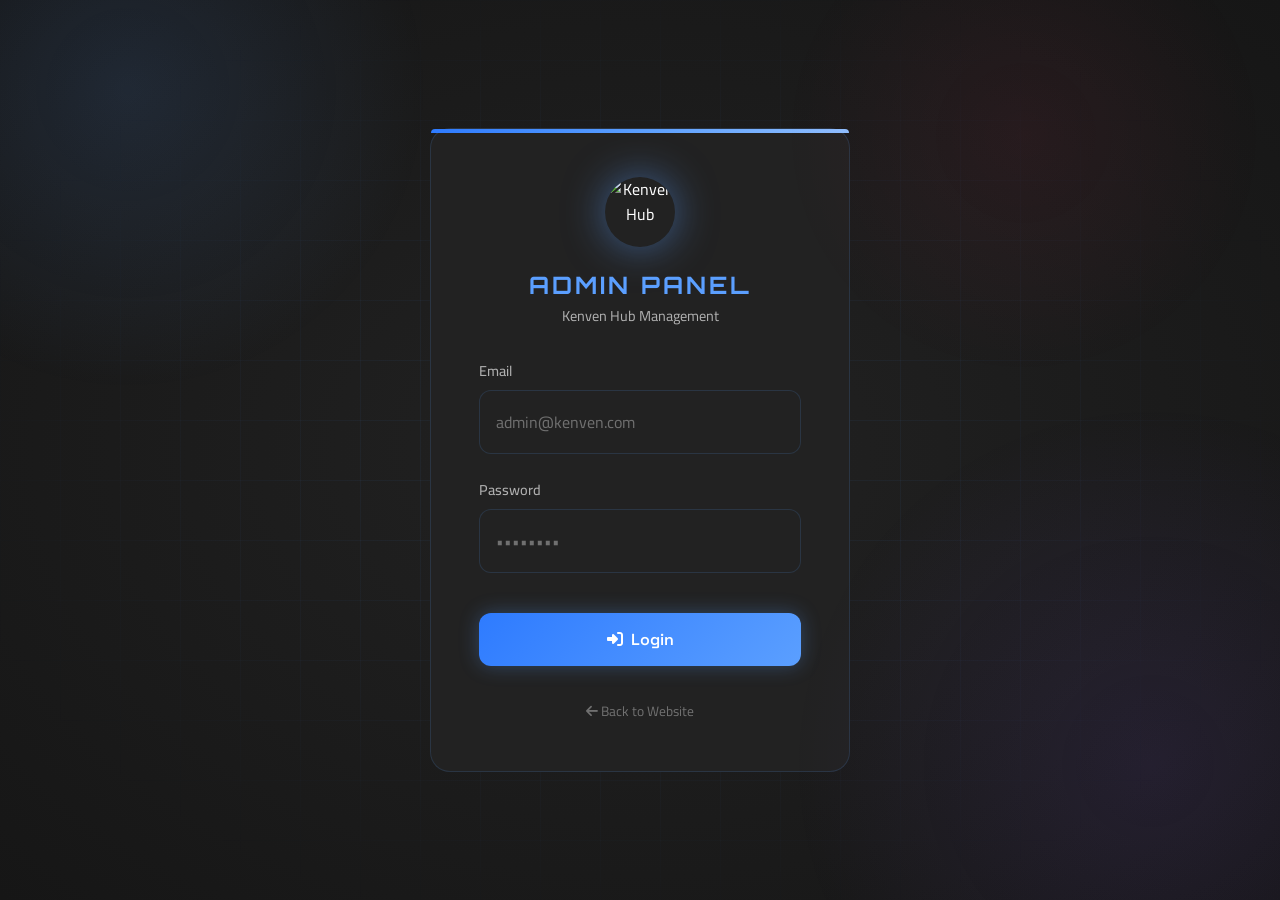
==== commit 76ddb158: "Add files via upload" ====
--- a/admin.html
+++ b/admin.html
@@ -1,31 +1,444 @@
-<!doctype html>
+<!DOCTYPE html>
 <html lang="en" dir="ltr">
 <head>
-<meta charset="UTF-8"><meta name="viewport" content="width=device-width,initial-scale=1">
-<title>Kenven Hub — Admin</title><meta name="robots" content="noindex,nofollow"><meta name="theme-color" content="#161616">
-<link rel="stylesheet" href="style.css"><link rel="stylesheet" href="https://cdnjs.cloudflare.com/ajax/libs/font-awesome/6.5.1/css/all.min.css"><link rel="stylesheet" href="https://cdn.jsdelivr.net/npm/quill@2.0.2/dist/quill.snow.css">
-<style>
-body{margin:0;background:var(--bg-deep)}.admin-layout{min-height:100vh}.admin-sidebar{background:var(--surface);border-right:1px solid var(--glass-border);position:fixed;inset:0 auto 0 0;width:260px;padding:20px;z-index:20;overflow:auto}.admin-main{margin-left:260px;padding:28px}.admin-logo{display:flex;gap:12px;align-items:center;padding-bottom:18px;margin-bottom:18px;border-bottom:1px solid var(--glass-border)}.admin-logo img{width:42px;height:42px;border-radius:50%}.admin-logo-main{display:block;font-family:var(--font-mono);color:var(--neon);font-weight:800;letter-spacing:2px}.admin-logo-sub{font-size:.7rem;color:var(--text-muted)}.admin-nav{display:grid;gap:5px}.admin-nav-item{display:flex;align-items:center;gap:12px;width:100%;padding:12px 14px;text-align:left;background:none;border:0;border-radius:10px;color:var(--text-secondary)}.admin-nav-item:hover,.admin-nav-item.active{background:rgba(91,159,255,.12);color:var(--neon)}.admin-nav-item i{width:20px;text-align:center}.sidebar-footer{margin-top:20px;padding-top:20px;border-top:1px solid var(--glass-border)}.admin-tab{display:none}.admin-tab.active{display:block}.admin-header{display:flex;justify-content:space-between;gap:12px;align-items:center;border-bottom:1px solid var(--glass-border);padding-bottom:16px;margin-bottom:24px;flex-wrap:wrap}.stats-grid{display:grid;grid-template-columns:repeat(auto-fit,minmax(180px,1fr));gap:16px}.stat-card,.card-box{background:var(--card);border:1px solid var(--glass-border);border-radius:16px;padding:20px;margin-bottom:18px}.stat-icon{width:46px;height:46px;display:grid;place-items:center;border-radius:12px;margin-bottom:10px}.stat-icon.blue{background:rgba(91,159,255,.12);color:var(--neon)}.stat-icon.green{background:rgba(0,255,157,.12);color:var(--neon-green)}.stat-icon.pink{background:rgba(255,46,99,.12);color:var(--neon-pink)}.stat-icon.gold{background:rgba(255,215,0,.12);color:var(--gold)}.stat-value{font:700 1.8rem var(--font-mono)}.stat-label{color:var(--text-secondary)}.table-wrapper{overflow:auto;border:1px solid var(--glass-border);border-radius:14px;background:var(--card)}.admin-table{width:100%;border-collapse:collapse;min-width:760px}.admin-table th,.admin-table td{padding:12px 14px;border-bottom:1px solid var(--glass-border);text-align:left}.admin-table th{background:var(--surface);color:var(--text-secondary);font-size:.8rem}.actions-cell{display:flex;gap:6px}.action-btn{width:34px;height:34px;display:inline-grid;place-items:center;border-radius:9px;border:1px solid var(--glass-border);background:var(--surface);color:var(--text-secondary)}.action-btn:hover{color:var(--neon)}.status-badge{display:inline-flex;padding:4px 10px;border-radius:999px;font-size:.72rem}.status-active,.status-approved{background:rgba(0,255,157,.14);color:var(--neon-green)}.status-pending{background:rgba(255,230,0,.14);color:var(--neon-yellow)}.form-grid{display:grid;grid-template-columns:2fr 1fr;gap:20px}.form-sidebar{display:grid;gap:18px}.checkbox-label{display:flex;gap:8px;align-items:center;margin:8px 0}.aff-select-list{display:grid;gap:8px;max-height:220px;overflow:auto}.action-bar{display:flex;gap:10px;margin-top:20px}.ql-toolbar{background:var(--surface)!important;border-color:var(--glass-border)!important}.ql-container{background:var(--card)!important;border-color:var(--glass-border)!important;color:var(--text-primary)!important}.ql-editor{min-height:300px}.empty{padding:30px;text-align:center;color:var(--text-muted)}.login-screen{min-height:100vh;display:grid;place-items:center;padding:20px}.login-card{width:min(420px,100%);background:var(--surface);border:1px solid var(--glass-border);border-radius:18px;padding:28px}.login-header{text-align:center}.login-header img{width:70px;height:70px;border-radius:50%;margin:auto}.login-error{display:none;margin-top:12px;color:var(--neon-pink);text-align:center}@media(max-width:900px){.admin-sidebar{position:static;width:auto;border-right:0;border-bottom:1px solid var(--glass-border)}.admin-main{margin:0;padding:18px}.form-grid{grid-template-columns:1fr}}
-</style>
+    <meta charset="UTF-8">
+    <meta name="viewport" content="width=device-width, initial-scale=1.0">
+    <title>Kenven Hub - Admin Panel</title>
+    <meta name="robots" content="noindex, nofollow">
+    <meta name="theme-color" content="#161616">
+    
+    <link rel="preconnect" href="https://fonts.googleapis.com">
+    <link rel="preconnect" href="https://fonts.gstatic.com" crossorigin>
+    <link href="https://fonts.googleapis.com/css2?family=Space+Grotesk:wght@300;400;500;600;700&family=Cairo:wght@300;400;600;700;900&family=Orbitron:wght@400;500;600;700;800;900&display=swap" rel="stylesheet">
+    <link rel="stylesheet" href="https://cdnjs.cloudflare.com/ajax/libs/font-awesome/6.5.1/css/all.min.css">
+    <link href="https://cdn.jsdelivr.net/npm/quill@2.0.2/dist/quill.snow.css" rel="stylesheet">
+    <link rel="stylesheet" href="style.css">
+    
+    <!-- ==================== ADMIN STYLES (FIXED LAYOUT) ==================== -->
+    <style>
+        body { margin: 0; background: var(--bg-deep); }
+        
+        .admin-layout { display: block; min-height: 100vh; }
+        
+        .admin-sidebar {
+            background: var(--surface);
+            border-right: 1px solid var(--glass-border);
+            padding: var(--space-xl) var(--space-lg);
+            position: fixed; top: 0; left: 0;
+            width: 280px; height: 100vh;
+            overflow-y: auto; z-index: 100;
+            display: flex; flex-direction: column;
+        }
+        [dir="rtl"] .admin-sidebar { border-right: none; border-left: 1px solid var(--glass-border); left: auto; right: 0; }
+        
+        .admin-logo { display: flex; align-items: center; gap: var(--space-md); padding-bottom: var(--space-lg); margin-bottom: var(--space-xl); border-bottom: 1px solid var(--glass-border); }
+        .admin-logo img { width: 45px; height: 45px; border-radius: 50%; box-shadow: var(--shadow-neon); }
+        .admin-logo-main { font-family: var(--font-mono); font-weight: 700; color: var(--neon); font-size: 1.1rem; letter-spacing: 2px; display: block; }
+        .admin-logo-sub { font-size: 0.7rem; color: var(--text-muted); letter-spacing: 1px; display: block; }
+        
+        .admin-nav { display: flex; flex-direction: column; gap: 4px; flex: 1; }
+        .admin-nav-item { display: flex; align-items: center; gap: var(--space-md); padding: var(--space-md) var(--space-lg); border-radius: var(--radius-md); color: var(--text-secondary); transition: all var(--transition-fast); cursor: pointer; font-weight: 500; font-size: 0.95rem; width: 100%; text-align: left; border: none; background: none; }
+        [dir="rtl"] .admin-nav-item { text-align: right; }
+        .admin-nav-item i { width: 20px; }
+        .admin-nav-item:hover { background: var(--card); color: var(--neon); }
+        .admin-nav-item.active { background: linear-gradient(135deg, rgba(91,159,255,.15), rgba(91,159,255,.05)); color: var(--neon); border-left: 3px solid var(--neon); font-weight: 600; }
+        [dir="rtl"] .admin-nav-item.active { border-left: none; border-right: 3px solid var(--neon); }
+        .sidebar-footer { margin-top: auto; padding-top: var(--space-xl); border-top: 1px solid var(--glass-border); }
+        
+        .admin-main { margin-left: 280px; padding: var(--space-2xl); min-height: 100vh; }
+        [dir="rtl"] .admin-main { margin-left: 0; margin-right: 280px; }
+        
+        .admin-header { display: flex; align-items: center; justify-content: space-between; margin-bottom: var(--space-2xl); padding-bottom: var(--space-lg); border-bottom: 1px solid var(--glass-border); flex-wrap: wrap; gap: var(--space-md); }
+        .admin-header h1 { margin: 0; font-size: 1.75rem; display: flex; align-items: center; gap: var(--space-md); }
+        
+        .admin-tab { display: none; animation: fade-in .3s ease; }
+        .admin-tab.active { display: block; }
+        
+        .stats-grid { display: grid; grid-template-columns: repeat(auto-fit, minmax(220px, 1fr)); gap: var(--space-lg); margin-bottom: var(--space-2xl); }
+        .stat-card { background: var(--card); border-radius: var(--radius-lg); padding: var(--space-xl); border: 1px solid var(--glass-border); transition: all var(--transition-normal); }
+        .stat-card:hover { transform: translateY(-4px); border-color: var(--neon); box-shadow: var(--shadow-neon); }
+        .stat-icon { width: 50px; height: 50px; border-radius: var(--radius-md); background: rgba(91,159,255,.1); color: var(--neon); display: flex; align-items: center; justify-content: center; font-size: 1.25rem; margin-bottom: var(--space-md); }
+        .stat-icon.gold { background: rgba(255,215,0,.12); color: var(--gold); }
+        .stat-value { font-family: var(--font-mono); font-size: 2rem; font-weight: 700; color: var(--neon); margin-bottom: var(--space-xs); }
+        .stat-value.gold { color: var(--gold); }
+        .stat-label { color: var(--text-secondary); font-size: 0.9rem; }
+        
+        .table-wrapper { background: var(--card); border-radius: var(--radius-lg); border: 1px solid var(--glass-border); overflow-x: auto; }
+        .admin-table { width: 100%; border-collapse: collapse; min-width: 700px; }
+        .admin-table thead { background: var(--surface); }
+        .admin-table th { padding: var(--space-md) var(--space-lg); text-align: left; color: var(--text-secondary); font-weight: 600; font-size: 0.85rem; text-transform: uppercase; border-bottom: 1px solid var(--glass-border); }
+        [dir="rtl"] .admin-table th { text-align: right; }
+        .admin-table td { padding: var(--space-md) var(--space-lg); border-bottom: 1px solid var(--glass-border); vertical-align: middle; font-size: 0.9rem; }
+        .admin-table tbody tr:hover { background: var(--card-hover); }
+        .admin-table tbody tr:last-child td { border-bottom: none; }
+        .table-empty { text-align: center; padding: var(--space-2xl); color: var(--text-muted); }
+        
+        .actions-cell { display: flex; gap: var(--space-sm); align-items: center; }
+        .action-btn { width: 34px; height: 34px; display: inline-flex; align-items: center; justify-content: center; border-radius: var(--radius-sm); background: var(--surface); border: 1px solid var(--glass-border); color: var(--text-secondary); cursor: pointer; }
+        .action-btn:hover { transform: translateY(-2px); }
+        .action-btn.edit:hover { color: var(--neon); border-color: var(--neon); }
+        .action-btn.delete:hover { color: var(--neon-pink); border-color: var(--neon-pink); }
+        .action-btn.approve:hover { color: var(--neon-green); border-color: var(--neon-green); }
+        .action-btn.view:hover { color: var(--neon-purple); border-color: var(--neon-purple); }
+        
+        .status-badge { display: inline-flex; padding: 4px 12px; border-radius: var(--radius-full); font-size: 0.75rem; font-weight: 600; }
+        .status-published, .status-approved, .status-active { background: rgba(0,255,157,.15); color: var(--neon-green); }
+        .status-draft, .status-pending { background: rgba(255,230,0,.15); color: var(--neon-yellow); }
+        .status-archived, .status-spam, .status-inactive { background: rgba(255,46,99,.15); color: var(--neon-pink); }
+        
+        .login-screen { min-height: 100vh; display: flex; align-items: center; justify-content: center; padding: var(--space-lg); background: radial-gradient(ellipse at center, var(--surface) 0%, var(--bg-deep) 100%); }
+        .login-card { background: var(--surface); border-radius: var(--radius-lg); border: 1px solid var(--glass-border); padding: var(--space-2xl); width: 100%; max-width: 420px; position: relative; }
+        .login-card::before { content: ''; position: absolute; top: 0; left: 0; right: 0; height: 4px; background: linear-gradient(90deg, var(--neon-dark), var(--neon), var(--neon-light)); border-radius: var(--radius-lg) var(--radius-lg) 0 0; }
+        .login-header { text-align: center; margin-bottom: var(--space-xl); }
+        .login-header img { width: 70px; height: 70px; border-radius: 50%; margin: 0 auto var(--space-lg); box-shadow: var(--shadow-neon-strong); }
+        .login-header h1 { font-family: var(--font-mono); color: var(--neon); font-size: 1.5rem; letter-spacing: 3px; margin: 0 0 var(--space-xs); }
+        .login-header p { color: var(--text-secondary); font-size: 0.9rem; margin: 0; }
+        .login-error { display: none; padding: var(--space-md); background: rgba(255,46,99,.1); border: 1px solid var(--neon-pink); border-radius: var(--radius-md); color: var(--neon-pink); font-size: 0.85rem; margin-top: var(--space-md); text-align: center; }
+        .login-footer { text-align: center; margin-top: var(--space-xl); }
+        .login-footer a { color: var(--text-muted); font-size: 0.85rem; }
+        
+        .ql-toolbar { background: var(--surface) !important; border-color: var(--glass-border) !important; border-radius: var(--radius-md) var(--radius-md) 0 0 !important; }
+        .ql-container { background: var(--card) !important; border-color: var(--glass-border) !important; border-radius: 0 0 var(--radius-md) var(--radius-md) !important; color: var(--text-primary) !important; font-family: var(--font-body) !important; }
+        .ql-editor { min-height: 300px; color: var(--text-primary) !important; }
+        .ql-editor.ql-blank::before { color: var(--text-muted) !important; }
+        .ql-stroke { stroke: var(--text-secondary) !important; }
+        .ql-fill { fill: var(--text-secondary) !important; }
+        .ql-picker-label { color: var(--text-secondary) !important; }
+        .ql-picker-options { background: var(--surface) !important; }
+        
+        .form-grid { display: grid; grid-template-columns: 2fr 1fr; gap: var(--space-xl); }
+        .form-sidebar { display: flex; flex-direction: column; gap: var(--space-lg); }
+        .card-box { background: var(--card); border-radius: var(--radius-lg); border: 1px solid var(--glass-border); padding: var(--space-xl); margin-bottom: var(--space-xl); }
+        .card-box h3 { margin: 0 0 var(--space-lg); font-size: 1rem; padding-bottom: var(--space-sm); border-bottom: 1px solid var(--glass-border); display: flex; align-items: center; gap: var(--space-sm); }
+        .checkbox-label { display: flex; align-items: center; gap: var(--space-sm); cursor: pointer; color: var(--text-secondary); font-size: 0.9rem; margin-bottom: var(--space-sm); }
+        .checkbox-label input[type="checkbox"] { width: 18px; height: 18px; accent-color: var(--neon); cursor: pointer; }
+        .action-bar { display: flex; gap: var(--space-md); margin-top: var(--space-xl); padding-top: var(--space-xl); border-top: 1px solid var(--glass-border); }
+        
+        /* Affiliate select list in post editor */
+        .aff-select-list { display: flex; flex-direction: column; gap: var(--space-sm); max-height: 200px; overflow-y: auto; }
+        
+        /* Coins settings grid */
+        .coins-settings-grid { display: grid; grid-template-columns: repeat(auto-fit, minmax(220px, 1fr)); gap: var(--space-lg); }
+        
+        .progress-item { margin-bottom: var(--space-lg); }
+        .progress-header { display: flex; justify-content: space-between; margin-bottom: var(--space-xs); font-size: 0.9rem; }
+        .progress-bar { height: 8px; background: var(--surface); border-radius: var(--radius-full); overflow: hidden; }
+        .progress-fill { height: 100%; border-radius: var(--radius-full); }
+        
+        .comment-item { display: flex; gap: var(--space-md); padding: var(--space-md); border-bottom: 1px solid var(--glass-border); }
+        .comment-item:last-child { border-bottom: none; }
+        .comment-avatar { width: 40px; height: 40px; border-radius: 50%; background: var(--card); display: flex; align-items: center; justify-content: center; color: var(--neon); font-weight: 700; flex-shrink: 0; }
+        .comment-content { flex: 1; min-width: 0; }
+        .comment-author { font-weight: 600; font-size: 0.9rem; margin-bottom: 4px; }
+        .comment-author span { color: var(--text-muted); font-weight: 400; font-size: 0.8rem; }
+        .comment-text { color: var(--text-secondary); font-size: 0.85rem; }
+        
+        .top-post-item { display: flex; align-items: center; gap: var(--space-md); padding: var(--space-md); border-bottom: 1px solid var(--glass-border); }
+        .top-post-item:last-child { border-bottom: none; }
+        .top-post-rank { font-family: var(--font-mono); font-size: 1.25rem; font-weight: 700; color: var(--text-muted); width: 30px; text-align: center; }
+        .top-post-rank.gold { color: #FFD700; }
+        .top-post-rank.silver { color: #C0C0C0; }
+        .top-post-rank.bronze { color: #CD7F32; }
+        .top-post-info { flex: 1; min-width: 0; }
+        .top-post-title { font-weight: 600; margin-bottom: 4px; overflow: hidden; text-overflow: ellipsis; white-space: nowrap; }
+        .top-post-stats { color: var(--text-muted); font-size: 0.8rem; }
+        
+        .toast-container { position: fixed; top: var(--space-xl); right: var(--space-xl); z-index: 10000; display: flex; flex-direction: column; gap: var(--space-md); }
+        [dir="rtl"] .toast-container { right: auto; left: var(--space-xl); }
+        .toast { display: flex; align-items: center; gap: var(--space-md); padding: var(--space-md) var(--space-lg); background: var(--surface); border-radius: var(--radius-md); border: 1px solid var(--glass-border); box-shadow: var(--shadow-lg); min-width: 280px; animation: toast-in .3s ease; transition: opacity .3s ease; }
+        @keyframes toast-in { from { opacity: 0; transform: translateX(50px); } to { opacity: 1; } }
+        .toast.success { border-left: 4px solid var(--neon-green); }
+        .toast.error { border-left: 4px solid var(--neon-pink); }
+        .toast.warning { border-left: 4px solid var(--neon-yellow); }
+        .toast.info { border-left: 4px solid var(--neon); }
+        .toast-icon { font-size: 1.2rem; }
+        .toast.success .toast-icon { color: var(--neon-green); }
+        .toast.error .toast-icon { color: var(--neon-pink); }
+        .toast.warning .toast-icon { color: var(--neon-yellow); }
+        .toast.info .toast-icon { color: var(--neon); }
+        .toast-message { flex: 1; font-size: 0.9rem; }
+        
+        @media (max-width: 1024px) { .form-grid { grid-template-columns: 1fr; } }
+        @media (max-width: 768px) {
+            .admin-sidebar { position: relative; width: 100%; height: auto; border-right: none; border-bottom: 1px solid var(--glass-border); }
+            .admin-main { margin-left: 0; margin-right: 0; padding: var(--space-lg); }
+        }
+    </style>
 </head>
 <body>
-<div id="login-screen" class="login-screen"><div class="login-card"><div class="login-header"><img src="https://cdn.phototourl.com/free/2026-08-09-001eb100-a118-4da2-a6fa-edd349bfe20e.jpg"><h1>ADMIN PANEL</h1><p>Kenven Hub Management</p></div><form id="login-form"><div class="form-group"><label class="form-label">Email</label><input id="login-email" class="form-input" type="email" required></div><div class="form-group"><label class="form-label">Password</label><input id="login-password" class="form-input" type="password" required></div><button class="btn btn-primary" style="width:100%" type="submit">Login</button></form><div id="login-error" class="login-error"></div></div></div>
-<div id="admin-dashboard" class="admin-layout" style="display:none">
-<aside class="admin-sidebar"><div class="admin-logo"><img src="https://cdn.phototourl.com/free/2026-08-09-001eb100-a118-4da2-a6fa-edd349bfe20e.jpg"><div><span class="admin-logo-main">KENVEN</span><span class="admin-logo-sub">ADMIN</span></div></div><nav class="admin-nav">
-<button class="admin-nav-item active" data-tab="dashboard"><i class="fas fa-chart-line"></i>Dashboard</button><button class="admin-nav-item" data-tab="posts"><i class="fas fa-file-alt"></i>Posts</button><button class="admin-nav-item" data-tab="comments"><i class="fas fa-comments"></i>Comments</button><button class="admin-nav-item" data-tab="affiliate"><i class="fas fa-link"></i>Affiliate</button><button class="admin-nav-item" data-tab="coins"><i class="fas fa-coins"></i>Coins</button><button class="admin-nav-item" data-tab="users"><i class="fas fa-users"></i>Users</button><button class="admin-nav-item" data-tab="coupons"><i class="fas fa-ticket"></i>Coupons</button><button class="admin-nav-item" data-tab="video-rewards"><i class="fas fa-video"></i>Video Rewards</button><button class="admin-nav-item" data-tab="analytics"><i class="fas fa-chart-bar"></i>Analytics</button><button class="admin-nav-item" data-tab="settings"><i class="fas fa-cog"></i>Settings</button>
-</nav><div class="sidebar-footer"><a class="admin-nav-item" href="index.html"><i class="fas fa-external-link-alt"></i>View Site</a><button class="admin-nav-item" id="logout-btn"><i class="fas fa-sign-out-alt"></i>Logout</button></div></aside>
-<main class="admin-main">
-<section id="tab-dashboard" class="admin-tab active"><div class="admin-header"><h1>Dashboard</h1><span id="dashboard-date"></span></div><div class="stats-grid"><div class="stat-card"><div class="stat-icon blue"><i class="fas fa-file"></i></div><div id="stat-posts" class="stat-value">0</div><div class="stat-label">Posts</div></div><div class="stat-card"><div class="stat-icon green"><i class="fas fa-comments"></i></div><div id="stat-comments" class="stat-value">0</div><div class="stat-label">Comments</div></div><div class="stat-card"><div class="stat-icon pink"><i class="fas fa-eye"></i></div><div id="stat-views" class="stat-value">0</div><div class="stat-label">Views</div></div><div class="stat-card"><div class="stat-icon gold"><i class="fas fa-coins"></i></div><div id="stat-coins" class="stat-value">0</div><div class="stat-label">Coins</div></div></div><div class="card-box"><h3>Recent Comments</h3><div id="recent-comments-list"></div></div><div class="card-box"><h3>System Status</h3><div id="top-posts-list"></div></div></section>
-<section id="tab-posts" class="admin-tab"><div class="admin-header"><h1>Posts</h1><button class="btn btn-primary" id="new-post-btn">+ New Post</button></div><div id="posts-list-container"><div class="table-wrapper"><table class="admin-table"><thead><tr><th>Title</th><th>Category</th><th>Price</th><th>Status</th><th>Views</th><th></th></tr></thead><tbody id="posts-table-body"></tbody></table></div></div><div id="post-editor" style="display:none"><h2 id="post-editor-title">Create Post</h2><form id="post-form"><div class="form-grid"><div><div class="form-group"><label class="form-label">Title EN</label><input id="post-title-en" class="form-input" required></div><div class="form-group"><label class="form-label">Title AR</label><input id="post-title-ar" class="form-input" dir="rtl" required></div><div class="form-group"><label class="form-label">Slug</label><input id="post-slug" class="form-input"></div><div class="form-group"><label class="form-label">Excerpt EN</label><textarea id="post-excerpt-en" class="form-textarea"></textarea></div><div class="form-group"><label class="form-label">Excerpt AR</label><textarea id="post-excerpt-ar" class="form-textarea" dir="rtl"></textarea></div><div class="form-group"><label class="form-label">Content</label><div id="post-content-editor"></div></div></div><div class="form-sidebar"><div class="card-box"><h3>Publish</h3><div class="form-group"><label class="form-label">Status</label><select id="post-status" class="form-select"><option value="draft">Draft</option><option value="published">Published</option><option value="archived">Archived</option></select></div><div class="form-group"><label class="form-label">Category</label><select id="post-category" class="form-select"></select></div><div class="form-group"><label class="form-label">Publish Date</label><input id="post-publish-at" type="datetime-local" class="form-input"></div><label class="checkbox-label"><input id="post-featured" type="checkbox">Featured</label><label class="checkbox-label"><input id="post-is-affiliate" type="checkbox">Affiliate post</label></div><div class="card-box"><h3>Coins</h3><input id="post-coin-price" type="number" min="0" value="0" class="form-input"></div><div class="card-box"><h3>Affiliate Offers</h3><div id="post-affiliate-select" class="aff-select-list"></div></div><div class="card-box"><h3>YouTube</h3><input id="post-youtube-url" type="url" class="form-input"></div><div class="card-box"><h3>Media</h3><input id="post-cover" type="url" class="form-input" placeholder="Cover URL"><input id="post-download-link" type="url" class="form-input" placeholder="Action/Download URL"><input id="post-button-text-en" class="form-input" placeholder="Button EN"><input id="post-button-text-ar" class="form-input" dir="rtl" placeholder="Button AR"></div><div class="card-box"><h3>Description templates</h3><select id="description-template" class="form-select"><option value="">Choose template</option><option value="basic">Basic</option><option value="download">Download</option><option value="tutorial">Tutorial</option><option value="affiliate">Affiliate</option></select><button type="button" class="btn btn-secondary" id="apply-description-template">Apply</button></div><div class="card-box"><h3>Tags</h3><input id="post-tags" class="form-input" placeholder="tag1, tag2"></div></div></div><div class="action-bar"><button type="submit" class="btn btn-primary">Save</button><button type="button" class="btn btn-secondary" id="cancel-post-btn">Cancel</button></div></form></div></section>
-<section id="tab-comments" class="admin-tab"><div class="admin-header"><h1>Comments</h1></div><div class="table-wrapper"><table class="admin-table"><thead><tr><th>Author</th><th>Comment</th><th>Status</th><th>Date</th><th></th></tr></thead><tbody id="comments-table-body"></tbody></table></div></section>
-<section id="tab-affiliate" class="admin-tab"><div class="admin-header"><h1>Affiliate Links</h1></div><div class="card-box"><div class="form-grid"><input id="aff-name" class="form-input" placeholder="Name"><input id="aff-url" class="form-input" placeholder="Affiliate URL"><input id="aff-icon" class="form-input" placeholder="fa-tag"><input id="aff-color" type="color" class="form-input" value="#5B9FFF"><input id="aff-rating" type="number" min="1" max="5" step=".1" class="form-input" value="5"><input id="aff-desc" class="form-input" placeholder="Description"></div><button id="save-aff-btn" class="btn btn-primary">Save Offer</button></div><div class="table-wrapper"><table class="admin-table"><thead><tr><th>Name</th><th>URL</th><th>Rating</th><th>Status</th><th></th></tr></thead><tbody id="affiliate-table-body"></tbody></table></div></section>
-<section id="tab-coins" class="admin-tab"><div class="admin-header"><h1>Coins System</h1></div><div class="card-box"><div class="form-grid"><input id="coin-setting-daily" type="number" min="0" class="form-input" placeholder="Daily Gift"><input id="coin-setting-ad-reward" type="number" min="0" class="form-input" placeholder="Ad Reward"><input id="coin-setting-ad-wait" type="number" min="5" class="form-input" placeholder="Ad Wait"><input id="coin-setting-ad-url" class="form-input" placeholder="Exe.io / Ad URL"><input id="coin-setting-whatsapp" class="form-input" placeholder="WhatsApp"><input id="coin-setting-chat-days" type="number" min="1" class="form-input" placeholder="Chat delete days"><input id="coin-setting-online-boost" type="number" min="0" class="form-input" placeholder="Online boost"></div><label class="checkbox-label"><input id="coin-enable-daily" type="checkbox">Daily Gift</label><label class="checkbox-label"><input id="coin-enable-ad" type="checkbox">Ad Link</label><label class="checkbox-label"><input id="coin-enable-whatsapp" type="checkbox">WhatsApp</label><label class="checkbox-label"><input id="coin-enable-codes" type="checkbox">Codes</label><button id="save-coin-settings-btn" class="btn btn-gold">Save</button></div><div class="card-box"><div class="form-grid"><input id="code-text" class="form-input" placeholder="Code"><input id="code-amount" type="number" min="1" value="10" class="form-input"><input id="code-max-uses" type="number" min="0" value="1" class="form-input"></div><button id="generate-code-btn" class="btn btn-gold">Generate Code</button></div><div class="table-wrapper"><table class="admin-table"><thead><tr><th>Code</th><th>Amount</th><th>Used</th><th>Status</th><th></th></tr></thead><tbody id="codes-table-body"></tbody></table></div><div class="card-box"><h3>Wallets</h3><div class="table-wrapper"><table class="admin-table"><thead><tr><th>Wallet</th><th>Balance</th><th>Type</th><th></th></tr></thead><tbody id="wallets-table-body"></tbody></table></div></div></section>
-<section id="tab-users" class="admin-tab"><div class="admin-header"><h1>Users</h1></div><div class="table-wrapper"><table class="admin-table"><thead><tr><th>User</th><th>Email</th><th>Role</th><th>Rank</th><th>Controls</th></tr></thead><tbody id="users-table-body"></tbody></table></div></section>
-<section id="tab-coupons" class="admin-tab"><div class="admin-header"><h1>Rewards / Coupons</h1></div><div class="card-box"><div class="form-grid"><input id="coupon-code" class="form-input" placeholder="Coupon code"><input id="coupon-title" class="form-input" placeholder="Title"><input id="coupon-description" class="form-input" placeholder="Description"><input id="coupon-value" class="form-input" placeholder="Value / discount"><input id="coupon-icon" class="form-input" placeholder="fa-ticket-alt"></div><button id="save-coupon-btn" class="btn btn-primary">Add Coupon</button></div><div class="table-wrapper"><table class="admin-table"><thead><tr><th>Title</th><th>Code</th><th>Status</th><th></th></tr></thead><tbody id="coupons-table-body"></tbody></table></div></section>
-<section id="tab-video-rewards" class="admin-tab"><div class="admin-header"><h1>Video Reward Review</h1></div><div class="card-box"><p>Requirement: 1,000 views + 20 likes. Approval grants 100 coins + VIP.</p></div><div class="table-wrapper"><table class="admin-table"><thead><tr><th>User</th><th>Video</th><th>Views</th><th>Likes</th><th>Status</th><th></th></tr></thead><tbody id="video-rewards-table-body"></tbody></table></div></section>
-<section id="tab-analytics" class="admin-tab"><div class="admin-header"><h1>Analytics</h1></div><div class="stats-grid"><div class="stat-card"><div id="analytics-total-views" class="stat-value">0</div><div class="stat-label">Total Views</div></div><div class="stat-card"><div id="analytics-avg-views" class="stat-value">0</div><div class="stat-label">Avg Views</div></div><div class="stat-card"><div id="analytics-total-comments" class="stat-value">0</div><div class="stat-label">Comments</div></div><div class="stat-card"><div id="analytics-coins" class="stat-value">0</div><div class="stat-label">Coins</div></div><div class="stat-card"><div id="users-count-stat" class="stat-value">0</div><div class="stat-label">Users</div></div></div></section>
-<section id="tab-settings" class="admin-tab"><div class="admin-header"><h1>Settings</h1></div><div class="card-box"><h3>Site</h3><input id="setting-site-name" class="form-input" placeholder="Site name"><input id="setting-logo-url" class="form-input" placeholder="Logo URL"><input id="setting-discord-url" class="form-input" placeholder="Discord URL"><input id="setting-website-url" class="form-input" placeholder="Website URL"><button id="save-settings-btn" class="btn btn-primary">Save Site Settings</button></div><div class="card-box"><h3>Maintenance</h3><label class="checkbox-label"><input id="maintenance-enabled" type="checkbox">Enable</label><textarea id="maintenance-message" class="form-textarea" placeholder="Maintenance message"></textarea><input id="maintenance-eta" class="form-input" placeholder="ETA"><button id="save-maintenance-btn" class="btn btn-primary">Save Maintenance</button></div></section>
-</main></div>
-<div id="toast-container" class="toast-container"></div>
-<script src="https://www.gstatic.com/firebasejs/10.12.2/firebase-app-compat.js"></script><script src="https://www.gstatic.com/firebasejs/10.12.2/firebase-auth-compat.js"></script><script src="https://www.gstatic.com/firebasejs/10.12.2/firebase-firestore-compat.js"></script><script src="https://cdn.jsdelivr.net/npm/quill@2.0.2/dist/quill.js"></script><script src="admin.js" defer></script><script src="feature-patch.js" defer></script>
-</body></html>
+    <!-- ==================== LOGIN ==================== -->
+    <div id="login-screen" class="login-screen">
+        <div class="login-card">
+            <div class="login-header">
+                <img src="https://cdn.phototourl.com/free/2026-08-09-001eb100-a118-4da2-a6fa-edd349bfe20e.jpg" alt="Kenven Hub">
+                <h1>ADMIN PANEL</h1>
+                <p>Kenven Hub Management</p>
+            </div>
+            <form id="login-form">
+                <div class="form-group">
+                    <label class="form-label">Email</label>
+                    <input type="email" id="login-email" class="form-input" placeholder="admin@kenven.com" required>
+                </div>
+                <div class="form-group">
+                    <label class="form-label">Password</label>
+                    <input type="password" id="login-password" class="form-input" placeholder="••••••••" required>
+                </div>
+                <button type="submit" class="btn btn-primary" style="width:100%;margin-top:var(--space-md);">
+                    <i class="fas fa-sign-in-alt"></i> <span>Login</span>
+                </button>
+            </form>
+            <div id="login-error" class="login-error">Invalid credentials.</div>
+            <div class="login-footer"><a href="index.html"><i class="fas fa-arrow-left"></i> Back to Website</a></div>
+        </div>
+    </div>
+    
+    <!-- ==================== DASHBOARD ==================== -->
+    <div id="admin-dashboard" class="admin-layout" style="display:none;">
+        <aside class="admin-sidebar">
+            <div class="admin-logo">
+                <img src="https://cdn.phototourl.com/free/2026-08-09-001eb100-a118-4da2-a6fa-edd349bfe20e.jpg" alt="">
+                <div><span class="admin-logo-main">KENVEN</span><span class="admin-logo-sub">ADMIN PANEL</span></div>
+            </div>
+            <nav class="admin-nav">
+                <button class="admin-nav-item active" data-tab="dashboard"><i class="fas fa-chart-line"></i><span>Dashboard</span></button>
+                <button class="admin-nav-item" data-tab="posts"><i class="fas fa-file-alt"></i><span>Posts</span></button>
+                <button class="admin-nav-item" data-tab="comments"><i class="fas fa-comments"></i><span>Comments</span></button>
+                <button class="admin-nav-item" data-tab="categories"><i class="fas fa-folder"></i><span>Categories</span></button>
+                <button class="admin-nav-item" data-tab="affiliate"><i class="fas fa-link"></i><span>Affiliate Links</span></button>
+                <button class="admin-nav-item" data-tab="coins"><i class="fas fa-coins" style="color:var(--gold);"></i><span>Coins System</span></button>
+                <button class="admin-nav-item" data-tab="analytics"><i class="fas fa-chart-bar"></i><span>Analytics</span></button>
+                <button class="admin-nav-item" data-tab="settings"><i class="fas fa-cog"></i><span>Settings</span></button>
+            </nav>
+            <div class="sidebar-footer">
+                <button class="admin-nav-item" id="view-site-btn"><i class="fas fa-external-link-alt"></i><span>View Site</span></button>
+                <button class="admin-nav-item" id="logout-btn" style="color:var(--neon-pink);"><i class="fas fa-sign-out-alt"></i><span>Logout</span></button>
+            </div>
+        </aside>
+        
+        <main class="admin-main">
+            <!-- Dashboard -->
+            <div id="tab-dashboard" class="admin-tab active">
+                <div class="admin-header"><h1><i class="fas fa-chart-line" style="color:var(--neon);"></i> Dashboard</h1><span id="dashboard-date" style="color:var(--text-muted);"></span></div>
+                <div class="stats-grid">
+                    <div class="stat-card"><div class="stat-icon"><i class="fas fa-file-alt"></i></div><div class="stat-value" id="stat-posts">0</div><div class="stat-label">Total Posts</div></div>
+                    <div class="stat-card"><div class="stat-icon"><i class="fas fa-comments"></i></div><div class="stat-value" id="stat-comments">0</div><div class="stat-label">Comments</div></div>
+                    <div class="stat-card"><div class="stat-icon"><i class="fas fa-eye"></i></div><div class="stat-value" id="stat-views">0</div><div class="stat-label">Total Views</div></div>
+                    <div class="stat-card"><div class="stat-icon gold"><i class="fas fa-coins"></i></div><div class="stat-value gold" id="stat-coins">0</div><div class="stat-label">Coins In Circulation</div></div>
+                </div>
+                <div class="card-box"><h3><i class="fas fa-comments" style="color:var(--neon);"></i> Recent Comments</h3><div id="recent-comments-list"></div></div>
+                <div class="card-box"><h3><i class="fas fa-fire" style="color:var(--neon-yellow);"></i> Top Posts</h3><div id="top-posts-list"></div></div>
+            </div>
+            
+            <!-- Posts -->
+            <div id="tab-posts" class="admin-tab">
+                <div class="admin-header"><h1><i class="fas fa-file-alt" style="color:var(--neon);"></i> Posts Management</h1><button class="btn btn-primary" id="new-post-btn"><i class="fas fa-plus"></i> <span>New Post</span></button></div>
+                <div id="posts-list-container">
+                    <div class="table-wrapper">
+                        <table class="admin-table">
+                            <thead><tr><th>Title</th><th>Category</th><th>Price</th><th>Status</th><th>Views</th><th>Actions</th></tr></thead>
+                            <tbody id="posts-table-body"></tbody>
+                        </table>
+                    </div>
+                </div>
+                <div id="post-editor" style="display:none;">
+                    <h2 id="post-editor-title" style="margin-bottom:var(--space-xl);">Create New Post</h2>
+                    <form id="post-form">
+                        <div class="form-grid">
+                            <div>
+                                <div class="form-group"><label class="form-label">Title (English)</label><input type="text" id="post-title-en" class="form-input" required></div>
+                                <div class="form-group"><label class="form-label">Title (Arabic)</label><input type="text" id="post-title-ar" class="form-input" dir="rtl" required></div>
+                                <div class="form-group"><label class="form-label">Slug (URL)</label><input type="text" id="post-slug" class="form-input" placeholder="auto-generated"></div>
+                                <div class="form-group"><label class="form-label">Excerpt (English)</label><textarea id="post-excerpt-en" class="form-textarea" rows="3"></textarea></div>
+                                <div class="form-group"><label class="form-label">Excerpt (Arabic)</label><textarea id="post-excerpt-ar" class="form-textarea" rows="3" dir="rtl"></textarea></div>
+                                <div class="form-group"><label class="form-label">Content</label><div id="post-content-editor"></div></div>
+                            </div>
+                            <div class="form-sidebar">
+                                <div class="card-box">
+                                    <h3><i class="fas fa-cog"></i> Publish Settings</h3>
+                                    <div class="form-group"><label class="form-label">Status</label>
+                                        <select id="post-status" class="form-select"><option value="draft">Draft</option><option value="published">Published</option><option value="archived">Archived</option></select>
+                                    </div>
+                                    <div class="form-group"><label class="form-label">Category</label><select id="post-category" class="form-select"></select></div>
+                                    <label class="checkbox-label"><input type="checkbox" id="post-featured"><span>Featured Post</span></label>
+                                    <label class="checkbox-label"><input type="checkbox" id="post-is-affiliate"><span>Contains Affiliate Links</span></label>
+                                </div>
+                                <div class="card-box">
+                                    <h3><i class="fas fa-coins" style="color:var(--gold);"></i> Coins Price</h3>
+                                    <div class="form-group"><label class="form-label">Price in Coins (0 = Free)</label><input type="number" id="post-coin-price" class="form-input" min="0" value="0"></div>
+                                </div>
+                                <div class="card-box">
+                                    <h3><i class="fas fa-link" style="color:var(--neon-purple);"></i> Affiliate Offers</h3>
+                                    <p style="font-size:.8rem;color:var(--text-muted);margin-bottom:var(--space-md);">Select offers to show inside this post (random position). If none selected, auto offer will be used for affiliate posts.</p>
+                                    <div id="post-affiliate-select" class="aff-select-list"></div>
+                                </div>
+                                <div class="card-box">
+                                    <h3><i class="fas fa-image"></i> Media</h3>
+                                    <div class="form-group"><label class="form-label">Cover Image URL</label><input type="url" id="post-cover" class="form-input" placeholder="https://..."></div>
+                                </div>
+                                <div class="card-box">
+                                    <h3><i class="fas fa-download"></i> Action Button</h3>
+                                    <div class="form-group"><label class="form-label">Download/Action URL</label><input type="url" id="post-download-link" class="form-input"></div>
+                                    <div class="form-group"><label class="form-label">Button Text (EN)</label><input type="text" id="post-button-text-en" class="form-input" placeholder="Download"></div>
+                                    <div class="form-group"><label class="form-label">Button Text (AR)</label><input type="text" id="post-button-text-ar" class="form-input" dir="rtl" placeholder="تحميل"></div>
+                                </div>
+                                <div class="card-box">
+                                    <h3><i class="fas fa-tags"></i> Tags</h3>
+                                    <input type="text" id="post-tags" class="form-input" placeholder="tag1, tag2">
+                                </div>
+                            </div>
+                        </div>
+                        <div class="action-bar">
+                            <button type="submit" class="btn btn-primary"><i class="fas fa-save"></i> <span>Save Post</span></button>
+                            <button type="button" class="btn btn-secondary" id="cancel-post-btn"><span>Cancel</span></button>
+                        </div>
+                    </form>
+                </div>
+            </div>
+            
+            <!-- Comments -->
+            <div id="tab-comments" class="admin-tab">
+                <div class="admin-header"><h1><i class="fas fa-comments" style="color:var(--neon);"></i> Comments Management</h1></div>
+                <div class="table-wrapper">
+                    <table class="admin-table">
+                        <thead><tr><th>Author</th><th>Comment</th><th>Status</th><th>Date</th><th>Actions</th></tr></thead>
+                        <tbody id="comments-table-body"></tbody>
+                    </table>
+                </div>
+            </div>
+            
+            <!-- Categories -->
+            <div id="tab-categories" class="admin-tab">
+                <div class="admin-header"><h1><i class="fas fa-folder" style="color:var(--neon);"></i> Categories</h1></div>
+                <div class="categories-grid" id="categories-grid" style="display:grid;grid-template-columns:repeat(auto-fill,minmax(200px,1fr));gap:var(--space-lg);"></div>
+            </div>
+            
+            <!-- Affiliate -->
+            <div id="tab-affiliate" class="admin-tab">
+                <div class="admin-header"><h1><i class="fas fa-link" style="color:var(--neon);"></i> Affiliate Links</h1></div>
+                <div class="card-box">
+                    <h3><i class="fas fa-plus"></i> Add / Update Offer</h3>
+                    <div class="coins-settings-grid">
+                        <div class="form-group"><label class="form-label">Name</label><input type="text" id="aff-name" class="form-input" placeholder="Hostinger"></div>
+                        <div class="form-group"><label class="form-label">URL (with your ref)</label><input type="url" id="aff-url" class="form-input" placeholder="https://...?ref=you"></div>
+                        <div class="form-group"><label class="form-label">Icon (FA class)</label><input type="text" id="aff-icon" class="form-input" placeholder="fa-server"></div>
+                        <div class="form-group"><label class="form-label">Color</label><input type="color" id="aff-color" class="form-input" value="#5B9FFF" style="height:45px;"></div>
+                        <div class="form-group"><label class="form-label">Rating (1-5)</label><input type="number" id="aff-rating" class="form-input" min="1" max="5" step="0.1" value="4.5"></div>
+                        <div class="form-group"><label class="form-label">Description</label><input type="text" id="aff-desc" class="form-input" placeholder="Short description"></div>
+                    </div>
+                    <button class="btn btn-primary" id="save-aff-btn"><i class="fas fa-save"></i> <span>Save Offer</span></button>
+                </div>
+                <div class="table-wrapper">
+                    <table class="admin-table">
+                        <thead><tr><th>Name</th><th>URL</th><th>Rating</th><th>Status</th><th>Actions</th></tr></thead>
+                        <tbody id="affiliate-table-body"></tbody>
+                    </table>
+                </div>
+            </div>
+            
+            <!-- Coins -->
+            <div id="tab-coins" class="admin-tab">
+                <div class="admin-header"><h1><i class="fas fa-coins" style="color:var(--gold);"></i> Coins System</h1></div>
+                
+                <div class="card-box">
+                    <h3><i class="fas fa-sliders-h"></i> Earning Settings</h3>
+                    <div class="coins-settings-grid">
+                        <div class="form-group"><label class="form-label">Daily Gift Amount</label><input type="number" id="coin-setting-daily" class="form-input" min="0" value="1"></div>
+                        <div class="form-group"><label class="form-label">Ad Reward Amount</label><input type="number" id="coin-setting-ad-reward" class="form-input" min="0" value="5"></div>
+                        <div class="form-group"><label class="form-label">Ad Wait (seconds)</label><input type="number" id="coin-setting-ad-wait" class="form-input" min="5" value="30"></div>
+                        <div class="form-group"><label class="form-label">Ad URL</label><input type="url" id="coin-setting-ad-url" class="form-input" placeholder="https://..."></div>
+                        <div class="form-group"><label class="form-label">WhatsApp Number</label><input type="text" id="coin-setting-whatsapp" class="form-input" value="212631204978"></div>
+                    </div>
+                    <div style="display:flex;gap:var(--space-xl);flex-wrap:wrap;margin-bottom:var(--space-lg);">
+                        <label class="checkbox-label"><input type="checkbox" id="coin-enable-daily"><span>Daily Gift</span></label>
+                        <label class="checkbox-label"><input type="checkbox" id="coin-enable-ad"><span>Ad Link</span></label>
+                        <label class="checkbox-label"><input type="checkbox" id="coin-enable-whatsapp"><span>WhatsApp</span></label>
+                        <label class="checkbox-label"><input type="checkbox" id="coin-enable-codes"><span>Codes</span></label>
+                    </div>
+                    <button class="btn btn-gold" id="save-coin-settings-btn"><i class="fas fa-save"></i> <span>Save Coin Settings</span></button>
+                </div>
+                
+                <div class="card-box">
+                    <h3><i class="fas fa-key"></i> Generate Coin Codes</h3>
+                    <div class="coins-settings-grid">
+                        <div class="form-group"><label class="form-label">Code (optional)</label><input type="text" id="code-text" class="form-input" placeholder="Auto if empty"></div>
+                        <div class="form-group"><label class="form-label">Amount</label><input type="number" id="code-amount" class="form-input" min="1" value="10"></div>
+                        <div class="form-group"><label class="form-label">Max Uses (0 = unlimited)</label><input type="number" id="code-max-uses" class="form-input" min="0" value="1"></div>
+                    </div>
+                    <button class="btn btn-gold" id="generate-code-btn"><i class="fas fa-magic"></i> <span>Generate Code</span></button>
+                    <div class="table-wrapper" style="margin-top:var(--space-lg);">
+                        <table class="admin-table">
+                            <thead><tr><th>Code</th><th>Amount</th><th>Used</th><th>Status</th><th>Actions</th></tr></thead>
+                            <tbody id="codes-table-body"></tbody>
+                        </table>
+                    </div>
+                </div>
+                
+                <div class="card-box">
+                    <h3><i class="fas fa-wallet"></i> User Wallets</h3>
+                    <div class="table-wrapper">
+                        <table class="admin-table">
+                            <thead><tr><th>Wallet ID</th><th>Balance</th><th>Type</th><th>Actions</th></tr></thead>
+                            <tbody id="wallets-table-body"></tbody>
+                        </table>
+                    </div>
+                </div>
+            </div>
+            
+            <!-- Analytics -->
+            <div id="tab-analytics" class="admin-tab">
+                <div class="admin-header"><h1><i class="fas fa-chart-bar" style="color:var(--neon);"></i> Analytics</h1></div>
+                <div class="stats-grid">
+                    <div class="stat-card"><div class="stat-icon"><i class="fas fa-eye"></i></div><div class="stat-value" id="analytics-total-views">0</div><div class="stat-label">Total Views</div></div>
+                    <div class="stat-card"><div class="stat-icon"><i class="fas fa-chart-line"></i></div><div class="stat-value" id="analytics-avg-views">0</div><div class="stat-label">Avg Views/Post</div></div>
+                    <div class="stat-card"><div class="stat-icon"><i class="fas fa-comments"></i></div><div class="stat-value" id="analytics-total-comments">0</div><div class="stat-label">Comments</div></div>
+                    <div class="stat-card"><div class="stat-icon gold"><i class="fas fa-coins"></i></div><div class="stat-value gold" id="analytics-coins">0</div><div class="stat-label">Coins Circulation</div></div>
+                </div>
+                <div class="card-box"><h3><i class="fas fa-folder"></i> Views by Category</h3><div id="category-analytics"></div></div>
+            </div>
+            
+            <!-- Settings -->
+            <div id="tab-settings" class="admin-tab">
+                <div class="admin-header"><h1><i class="fas fa-cog" style="color:var(--neon);"></i> Settings</h1></div>
+                <div class="card-box" style="max-width:600px;">
+                    <h3>Site Settings</h3>
+                    <div class="form-group"><label class="form-label">Site Name</label><input type="text" id="setting-site-name" class="form-input" value="Kenven Hub"></div>
+                    <div class="form-group"><label class="form-label">Logo URL</label><input type="url" id="setting-logo-url" class="form-input"></div>
+                    <div class="form-group"><label class="form-label">Discord URL</label><input type="url" id="setting-discord-url" class="form-input"></div>
+                    <div class="form-group"><label class="form-label">Website URL</label><input type="url" id="setting-website-url" class="form-input"></div>
+                    <button class="btn btn-primary" id="save-settings-btn"><i class="fas fa-save"></i> <span>Save Settings</span></button>
+                </div>
+               <div class="card-box" style="max-width:600px;margin-bottom:var(--space-xl);">
+  <h3><i class="fas fa-tools" style="color:var(--neon-yellow);"></i> Maintenance Mode</h3>
+  <label class="checkbox-label" style="margin-bottom:var(--space-lg);">
+    <input type="checkbox" id="maintenance-enabled">
+    <span>Enable Maintenance Mode</span>
+  </label>
+  <div class="form-group">
+    <label class="form-label">Message</label>
+    <input type="text" id="maintenance-message" class="form-input" placeholder="Site is under maintenance...">
+  </div>
+  <div class="form-group">
+    <label class="form-label">Estimated Time (optional)</label>
+    <input type="text" id="maintenance-eta" class="form-input" placeholder="e.g. 2 hours">
+  </div>
+  <button class="btn btn-primary" id="save-maintenance-btn"><i class="fas fa-save"></i> <span>Save Maintenance</span></button>
+</div>
+                <div class="card-box" style="max-width:600px;border-color:var(--neon-pink);">
+                    <h3 style="color:var(--neon-pink);">Danger Zone</h3>
+                    <p style="color:var(--text-secondary);font-size:.9rem;">Reload data cache from Firestore (use after adding data).</p>
+                    <button class="btn btn-secondary" id="reload-cache-btn"><i class="fas fa-sync"></i> <span>Reload Cloud Data</span></button>
+                </div>
+            </div>
+        </main>
+    </div>
+    
+    <div id="toast-container" class="toast-container"></div>
+    
+    <!-- Firebase SDK -->
+    <script src="https://www.gstatic.com/firebasejs/10.12.2/firebase-app-compat.js"></script>
+    <script src="https://www.gstatic.com/firebasejs/10.12.2/firebase-auth-compat.js"></script>
+    <script src="https://www.gstatic.com/firebasejs/10.12.2/firebase-firestore-compat.js"></script>
+    <script src="https://cdn.jsdelivr.net/npm/quill@2.0.2/dist/quill.js"></script>
+    <script src="admin.js" defer></script>
+</body>
+</html>
--- a/style.css
+++ b/style.css
@@ -1,164 +1,161 @@
 /* ================================================================
-   KENVEN HUB - MAIN STYLESHEET (FINAL V3 - ALL FEATURES)
+   KENVEN HUB - MAIN STYLESHEET (FINAL)
    Cyberpunk Premium - Dark + Soft Light Themes
-   Features: Profiles, Chat, Ranks, Leaderboard, Online Counter,
-             YouTube Embed, Transfer, Reading Progress, Maintenance V2
    ================================================================ */
 
 /* ==================== 1. VARIABLES ==================== */
 :root {
-  /* Dark Backgrounds */
-  --bg-deep: #161616;
-  --surface: #222222;
-  --card: #2B2B2A;
-  --card-hover: #353534;
-  --navbar-bg: rgba(22, 22, 22, 0.85);
-
-  /* Neon Blue */
-  --neon: #5B9FFF;
-  --neon-dark: #2E7BFF;
-  --neon-light: #8FBFFF;
-
-  /* Accents */
-  --neon-pink: #FF2E63;
-  --neon-yellow: #FFE600;
-  --neon-green: #00FF9D;
-  --neon-purple: #8B5CF6;
-  --gold: #FFD700;
-  --gold-dark: #E6B800;
-
-  /* Text */
-  --text-primary: #FFFFFF;
-  --text-secondary: #B0B0B0;
-  --text-muted: #707070;
-
-  /* Glass */
-  --glass-bg: rgba(43, 43, 42, 0.6);
-  --glass-border: rgba(91, 159, 255, 0.15);
-
-  /* Fonts */
-  --font-heading: 'Space Grotesk', sans-serif;
-  --font-body: 'Cairo', sans-serif;
-  --font-mono: 'Orbitron', monospace;
-
-  /* Spacing */
-  --space-xs: 0.25rem;
-  --space-sm: 0.5rem;
-  --space-md: 1rem;
-  --space-lg: 1.5rem;
-  --space-xl: 2rem;
-  --space-2xl: 3rem;
-  --space-3xl: 4rem;
-
-  /* Radius */
-  --radius-sm: 6px;
-  --radius-md: 12px;
-  --radius-lg: 20px;
-  --radius-full: 9999px;
-
-  /* Shadows */
-  --shadow-sm: 0 2px 8px rgba(0, 0, 0, 0.3);
-  --shadow-md: 0 4px 16px rgba(0, 0, 0, 0.4);
-  --shadow-lg: 0 8px 32px rgba(0, 0, 0, 0.5);
-  --shadow-neon: 0 0 20px rgba(91, 159, 255, 0.3);
-  --shadow-neon-strong: 0 0 40px rgba(91, 159, 255, 0.5);
-  --shadow-gold: 0 0 20px rgba(255, 215, 0, 0.3);
-
-  /* Transitions */
-  --transition-fast: 0.2s ease;
-  --transition-normal: 0.3s ease;
-  --transition-slow: 0.5s ease;
-
-  /* Z-index */
-  --z-loader: 9999;
-  --z-cursor: 9998;
-  --z-modal: 1000;
-  --z-navbar: 900;
-  --z-toast: 1100;
-  --z-particles: 1;
-  --z-bg-effect: 0;
-  --z-content: 10;
-  --z-maintenance: 10000;
-
-  /* Rank Colors */
-  --rank-bronze: #CD7F32;
-  --rank-silver: #C0C0C0;
-  --rank-gold: #FFD700;
-  --rank-platinum: #E5E4E2;
-  --rank-diamond: #B9F2FF;
-  --rank-vip: #FF2E63;
+    /* Dark Backgrounds */
+    --bg-deep: #161616;
+    --surface: #222222;
+    --card: #2B2B2A;
+    --card-hover: #353534;
+    --navbar-bg: rgba(22, 22, 22, 0.85);
+
+    /* Neon Blue */
+    --neon: #5B9FFF;
+    --neon-dark: #2E7BFF;
+    --neon-light: #8FBFFF;
+
+    /* Accents */
+    --neon-pink: #FF2E63;
+    --neon-yellow: #FFE600;
+    --neon-green: #00FF9D;
+    --neon-purple: #8B5CF6;
+    --gold: #FFD700;
+    --gold-dark: #E6B800;
+
+    /* Text */
+    --text-primary: #FFFFFF;
+    --text-secondary: #B0B0B0;
+    --text-muted: #707070;
+
+    /* Glass */
+    --glass-bg: rgba(43, 43, 42, 0.6);
+    --glass-border: rgba(91, 159, 255, 0.15);
+
+    /* Fonts */
+    --font-heading: 'Space Grotesk', sans-serif;
+    --font-body: 'Cairo', sans-serif;
+    --font-mono: 'Orbitron', monospace;
+
+    /* Spacing */
+    --space-xs: 0.25rem;
+    --space-sm: 0.5rem;
+    --space-md: 1rem;
+    --space-lg: 1.5rem;
+    --space-xl: 2rem;
+    --space-2xl: 3rem;
+    --space-3xl: 4rem;
+
+    /* Radius */
+    --radius-sm: 6px;
+    --radius-md: 12px;
+    --radius-lg: 20px;
+    --radius-full: 9999px;
+
+    /* Shadows */
+    --shadow-sm: 0 2px 8px rgba(0, 0, 0, 0.3);
+    --shadow-md: 0 4px 16px rgba(0, 0, 0, 0.4);
+    --shadow-lg: 0 8px 32px rgba(0, 0, 0, 0.5);
+    --shadow-neon: 0 0 20px rgba(91, 159, 255, 0.3);
+    --shadow-neon-strong: 0 0 40px rgba(91, 159, 255, 0.5);
+    --shadow-gold: 0 0 20px rgba(255, 215, 0, 0.3);
+
+    /* Transitions */
+    --transition-fast: 0.2s ease;
+    --transition-normal: 0.3s ease;
+    --transition-slow: 0.5s ease;
+
+    /* Z-index */
+    --z-loader: 9999;
+    --z-cursor: 9998;
+    --z-modal: 1000;
+    --z-navbar: 900;
+    --z-toast: 1100;
+    --z-particles: 1;
+    --z-bg-effect: 0;
+    --z-content: 10;
 }
 
 /* ==================== 2. LIGHT THEME (Soft) ==================== */
 body.light-theme {
-  --bg-deep: #F4F4F2;
-  --surface: #FBFBFA;
-  --card: #FFFFFF;
-  --card-hover: #F2F6FF;
-  --navbar-bg: rgba(251, 251, 250, 0.88);
-  --text-primary: #1C1C1E;
-  --text-secondary: #55555A;
-  --text-muted: #8A8A90;
-  --glass-bg: rgba(255, 255, 255, 0.7);
-  --glass-border: rgba(46, 123, 255, 0.18);
-  --shadow-sm: 0 2px 8px rgba(30, 60, 120, 0.08);
-  --shadow-md: 0 4px 16px rgba(30, 60, 120, 0.10);
-  --shadow-lg: 0 8px 32px rgba(30, 60, 120, 0.12);
-  --shadow-neon: 0 0 20px rgba(91, 159, 255, 0.18);
-  --shadow-neon-strong: 0 0 35px rgba(91, 159, 255, 0.28);
-  --shadow-gold: 0 0 18px rgba(230, 184, 0, 0.25);
+    --bg-deep: #F4F4F2;
+    --surface: #FBFBFA;
+    --card: #FFFFFF;
+    --card-hover: #F2F6FF;
+    --navbar-bg: rgba(251, 251, 250, 0.88);
+
+    --text-primary: #1C1C1E;
+    --text-secondary: #55555A;
+    --text-muted: #8A8A90;
+
+    --glass-bg: rgba(255, 255, 255, 0.7);
+    --glass-border: rgba(46, 123, 255, 0.18);
+
+    --shadow-sm: 0 2px 8px rgba(30, 60, 120, 0.08);
+    --shadow-md: 0 4px 16px rgba(30, 60, 120, 0.10);
+    --shadow-lg: 0 8px 32px rgba(30, 60, 120, 0.12);
+    --shadow-neon: 0 0 20px rgba(91, 159, 255, 0.18);
+    --shadow-neon-strong: 0 0 35px rgba(91, 159, 255, 0.28);
+    --shadow-gold: 0 0 18px rgba(230, 184, 0, 0.25);
 }
 
 /* ==================== 3. RESET ==================== */
 *, *::before, *::after { margin: 0; padding: 0; box-sizing: border-box; }
+
 html { scroll-behavior: smooth; -webkit-text-size-adjust: 100%; }
+
 body {
-  font-family: var(--font-body);
-  background-color: var(--bg-deep);
-  color: var(--text-primary);
-  line-height: 1.6;
-  min-height: 100vh;
-  overflow-x: hidden;
-  -webkit-font-smoothing: antialiased;
-  transition: background-color var(--transition-normal), color var(--transition-normal);
-}
-
-/* ==================== 4. BACKGROUND EFFECTS ==================== */
+    font-family: var(--font-body);
+    background-color: var(--bg-deep);
+    color: var(--text-primary);
+    line-height: 1.6;
+    min-height: 100vh;
+    overflow-x: hidden;
+    -webkit-font-smoothing: antialiased;
+    transition: background-color var(--transition-normal), color var(--transition-normal);
+}
+
+/* ==================== 4. BACKGROUND EFFECTS (Kenven Grid + Orbs) ==================== */
 body::before {
-  content: '';
-  position: fixed;
-  inset: 0;
-  z-index: var(--z-bg-effect);
-  pointer-events: none;
-  background-image:
-    linear-gradient(var(--glass-border) 1px, transparent 1px),
-    linear-gradient(90deg, var(--glass-border) 1px, transparent 1px);
-  background-size: 60px 60px;
-  opacity: 0.35;
-  mask-image: radial-gradient(ellipse at center, black 30%, transparent 80%);
-  -webkit-mask-image: radial-gradient(ellipse at center, black 30%, transparent 80%);
-}
+    content: '';
+    position: fixed;
+    inset: 0;
+    z-index: var(--z-bg-effect);
+    pointer-events: none;
+    background-image:
+        linear-gradient(var(--glass-border) 1px, transparent 1px),
+        linear-gradient(90deg, var(--glass-border) 1px, transparent 1px);
+    background-size: 60px 60px;
+    opacity: 0.35;
+    mask-image: radial-gradient(ellipse at center, black 30%, transparent 80%);
+    -webkit-mask-image: radial-gradient(ellipse at center, black 30%, transparent 80%);
+}
+
 body::after {
-  content: '';
-  position: fixed;
-  inset: 0;
-  z-index: var(--z-bg-effect);
-  pointer-events: none;
-  background:
-    radial-gradient(500px circle at 10% 10%, rgba(91, 159, 255, 0.12), transparent 60%),
-    radial-gradient(600px circle at 90% 85%, rgba(139, 92, 246, 0.10), transparent 60%),
-    radial-gradient(400px circle at 80% 15%, rgba(255, 46, 99, 0.06), transparent 60%);
-  animation: orbs-float 18s ease-in-out infinite alternate;
-}
+    content: '';
+    position: fixed;
+    inset: 0;
+    z-index: var(--z-bg-effect);
+    pointer-events: none;
+    background:
+        radial-gradient(500px circle at 10% 10%, rgba(91, 159, 255, 0.12), transparent 60%),
+        radial-gradient(600px circle at 90% 85%, rgba(139, 92, 246, 0.10), transparent 60%),
+        radial-gradient(400px circle at 80% 15%, rgba(255, 46, 99, 0.06), transparent 60%);
+    animation: orbs-float 18s ease-in-out infinite alternate;
+}
+
 body.light-theme::after {
-  background:
-    radial-gradient(500px circle at 10% 10%, rgba(91, 159, 255, 0.14), transparent 60%),
-    radial-gradient(600px circle at 90% 85%, rgba(139, 92, 246, 0.10), transparent 60%),
-    radial-gradient(400px circle at 80% 15%, rgba(255, 215, 0, 0.10), transparent 60%);
-}
+    background:
+        radial-gradient(500px circle at 10% 10%, rgba(91, 159, 255, 0.14), transparent 60%),
+        radial-gradient(600px circle at 90% 85%, rgba(139, 92, 246, 0.10), transparent 60%),
+        radial-gradient(400px circle at 80% 15%, rgba(255, 215, 0, 0.10), transparent 60%);
+}
+
 @keyframes orbs-float {
-  0% { transform: translate(0, 0) scale(1); }
-  100% { transform: translate(-30px, 20px) scale(1.05); }
+    0% { transform: translate(0, 0) scale(1); }
+    100% { transform: translate(-30px, 20px) scale(1.05); }
 }
 
 img { max-width: 100%; height: auto; display: block; }
@@ -192,7 +189,9 @@
 .cursor-ring { position: fixed; width: 32px; height: 32px; border: 2px solid var(--neon); border-radius: 50%; pointer-events: none; z-index: var(--z-cursor); transform: translate(-50%, -50%); opacity: 0.5; transition: all 0.15s ease-out; }
 .cursor-ring.hover { width: 48px; height: 48px; opacity: 0.8; }
 @media (hover: none) and (pointer: coarse) { .cursor-dot, .cursor-ring { display: none; } }
+
 .particles-canvas { position: fixed; inset: 0; z-index: var(--z-particles); pointer-events: none; }
+
 .scroll-progress { position: fixed; top: 0; left: 0; width: 100%; height: 3px; z-index: calc(var(--z-navbar) + 1); }
 .scroll-progress-bar { height: 100%; width: 0%; background: linear-gradient(90deg, var(--neon-dark), var(--neon), var(--neon-light)); box-shadow: 0 0 10px rgba(91,159,255,.5); }
 
@@ -222,15 +221,6 @@
 .coins-btn:hover { box-shadow: var(--shadow-gold); border-color: var(--gold); }
 .coin-balance { font-family: var(--font-mono); font-size: 0.8rem; font-weight: 700; color: var(--gold); }
 
-/* Profile Button */
-.profile-btn { position: relative; overflow: hidden; }
-.profile-btn img { width: 28px; height: 28px; border-radius: 50%; object-fit: cover; }
-
-/* Online Indicator */
-.online-indicator { display: flex; align-items: center; gap: 4px; font-size: 0.75rem; color: var(--neon-green); }
-.online-dot { width: 8px; height: 8px; border-radius: 50%; background: var(--neon-green); animation: online-pulse 2s infinite; }
-@keyframes online-pulse { 0%, 100% { opacity: 1; } 50% { opacity: 0.4; } }
-
 .mobile-menu-btn { display: none; }
 .mobile-menu { display: none; position: absolute; top: 100%; left: 0; right: 0; background: var(--navbar-bg); backdrop-filter: blur(20px); border-bottom: 1px solid var(--glass-border); padding: var(--space-lg); flex-direction: column; gap: var(--space-md); }
 .mobile-menu.open { display: flex; }
@@ -249,7 +239,6 @@
 /* ==================== 10. BUTTONS ==================== */
 .btn { display: inline-flex; align-items: center; justify-content: center; gap: var(--space-sm); padding: var(--space-md) var(--space-xl); font-family: var(--font-heading); font-size: 1rem; font-weight: 600; border-radius: var(--radius-md); transition: all var(--transition-normal); position: relative; overflow: hidden; }
 .btn-sm { padding: var(--space-sm) var(--space-lg); font-size: 0.85rem; }
-.btn-xs { padding: 4px 10px; font-size: 0.75rem; }
 .btn-primary { background: linear-gradient(135deg, var(--neon-dark), var(--neon)); color: #fff; box-shadow: var(--shadow-neon); }
 .btn-primary:hover { transform: translateY(-2px); box-shadow: var(--shadow-neon-strong); }
 .btn-secondary { background: var(--surface); color: var(--text-primary); border: 1px solid var(--glass-border); }
@@ -267,7 +256,9 @@
 .card:hover { transform: translateY(-4px); border-color: var(--neon); box-shadow: var(--shadow-neon); }
 .posts-grid { display: grid; grid-template-columns: repeat(auto-fill, minmax(300px, 1fr)); gap: var(--space-xl); }
 .categories-grid { display: grid; grid-template-columns: repeat(auto-fill, minmax(200px, 1fr)); gap: var(--space-lg); }
+
 .post-card { display: flex; flex-direction: column; height: 100%; position: relative; }
+/* FIX: whole card clickable */
 .post-card-link { position: absolute; inset: 0; z-index: 2; }
 .post-card-image { position: relative; aspect-ratio: 16/9; overflow: hidden; }
 .post-card-image img { width: 100%; height: 100%; object-fit: cover; transition: transform var(--transition-slow); }
@@ -279,18 +270,22 @@
 .post-card-excerpt { font-size: 0.9rem; color: var(--text-secondary); margin-bottom: var(--space-lg); flex: 1; display: -webkit-box; -webkit-line-clamp: 3; -webkit-box-orient: vertical; overflow: hidden; }
 .post-card-meta { display: flex; align-items: center; justify-content: space-between; font-size: 0.8rem; color: var(--text-muted); }
 .post-card-meta span { display: flex; align-items: center; gap: var(--space-xs); }
+/* Coin price badge on card */
 .post-card-price { position: absolute; top: var(--space-md); right: var(--space-md); z-index: 1; display: inline-flex; align-items: center; gap: 4px; padding: var(--space-xs) var(--space-md); border-radius: var(--radius-full); background: rgba(22,22,22,.75); backdrop-filter: blur(8px); color: var(--gold); font-family: var(--font-mono); font-size: 0.75rem; font-weight: 700; border: 1px solid var(--gold); }
 .post-card-price.free { color: var(--neon-green); border-color: var(--neon-green); }
+
 .featured-card { display: grid; grid-template-columns: 1fr 1fr; background: var(--surface); border-radius: var(--radius-lg); border: 1px solid var(--glass-border); overflow: hidden; margin-bottom: var(--space-2xl); }
 .featured-card-image { aspect-ratio: 16/9; overflow: hidden; }
 .featured-card-image img { width: 100%; height: 100%; object-fit: cover; }
 .featured-card-content { padding: var(--space-xl); display: flex; flex-direction: column; justify-content: center; }
 .featured-badge { display: inline-flex; align-items: center; gap: var(--space-xs); color: var(--neon-yellow); font-size: 0.85rem; font-weight: 600; margin-bottom: var(--space-md); }
+
 .category-card { background: var(--card); border-radius: var(--radius-lg); border: 1px solid var(--glass-border); padding: var(--space-xl); text-align: center; transition: all var(--transition-normal); cursor: pointer; }
 .category-card:hover { transform: translateY(-4px); border-color: var(--neon); box-shadow: var(--shadow-neon); }
 .category-icon { width: 60px; height: 60px; display: flex; align-items: center; justify-content: center; border-radius: var(--radius-md); margin: 0 auto var(--space-md); font-size: 1.5rem; }
 .category-name { font-weight: 600; margin-bottom: var(--space-xs); }
 .category-count { font-size: 0.85rem; color: var(--text-muted); }
+
 .section-header { display: flex; align-items: center; justify-content: space-between; margin-bottom: var(--space-xl); flex-wrap: wrap; gap: var(--space-md); }
 .section-title { font-size: 1.75rem; font-weight: 700; display: flex; align-items: center; gap: var(--space-md); margin: 0; }
 .section-title i { color: var(--neon); }
@@ -304,6 +299,7 @@
 .form-input::placeholder, .form-textarea::placeholder { color: var(--text-muted); }
 .form-textarea { min-height: 120px; resize: vertical; }
 .form-select option { background: var(--surface); color: var(--text-primary); }
+
 .newsletter-form { display: flex; gap: var(--space-sm); }
 .newsletter-input { flex: 1; padding: var(--space-md); background: var(--surface); border: 1px solid var(--glass-border); border-radius: var(--radius-md); color: var(--text-primary); }
 .newsletter-input:focus { outline: none; border-color: var(--neon); }
@@ -342,9 +338,9 @@
 
 /* Search */
 .search-modal-content { max-width: 700px; }
-.search-header, .share-header, .coins-header, .auth-header, .profile-modal-header, .chat-header, .leaderboard-header, .transfer-header { display: flex; align-items: center; justify-content: space-between; padding: var(--space-lg); border-bottom: 1px solid var(--glass-border); }
-.search-title, .share-title, .coins-title, .auth-title, .profile-modal-title, .chat-title, .leaderboard-title, .transfer-title { font-size: 1.2rem; font-weight: 600; margin: 0; display: flex; align-items: center; gap: var(--space-sm); }
-.search-body, .share-body, .coins-body, .auth-body, .profile-modal-body, .chat-body, .leaderboard-body, .transfer-body { padding: var(--space-lg); }
+.search-header, .share-header, .coins-header, .auth-header { display: flex; align-items: center; justify-content: space-between; padding: var(--space-lg); border-bottom: 1px solid var(--glass-border); }
+.search-title, .share-title, .coins-title, .auth-title { font-size: 1.2rem; font-weight: 600; margin: 0; display: flex; align-items: center; gap: var(--space-sm); }
+.search-body, .share-body, .coins-body, .auth-body { padding: var(--space-lg); }
 .search-input-wrapper { position: relative; margin-bottom: var(--space-lg); }
 .search-icon { position: absolute; left: var(--space-lg); top: 50%; transform: translateY(-50%); color: var(--text-muted); }
 [dir="rtl"] .search-icon { left: auto; right: var(--space-lg); }
@@ -381,7 +377,6 @@
 .coin-method-icon.ad { background: rgba(91,159,255,.15); color: var(--neon); }
 .coin-method-icon.whatsapp { background: rgba(0,255,157,.15); color: var(--neon-green); }
 .coin-method-icon.code { background: rgba(255,215,0,.15); color: var(--gold); }
-.coin-method-icon.youtube { background: rgba(255,0,0,.15); color: #FF0000; }
 .coin-method-info { flex: 1; min-width: 0; }
 .coin-method-name { font-weight: 600; font-size: 0.9rem; }
 .coin-method-desc { font-size: 0.78rem; color: var(--text-muted); }
@@ -395,80 +390,7 @@
 .auth-tab.active { background: var(--neon); color: #161616; border-color: var(--neon); }
 .auth-error { display: none; margin-top: var(--space-md); padding: var(--space-md); background: rgba(255,46,99,.1); border: 1px solid var(--neon-pink); border-radius: var(--radius-md); color: var(--neon-pink); font-size: 0.85rem; text-align: center; }
 
-/* ==================== 17. PROFILE MODAL ==================== */
-.profile-modal-content { max-width: 550px; }
-.profile-avatar-large { width: 100px; height: 100px; border-radius: 50%; border: 3px solid var(--neon); object-fit: cover; margin: 0 auto var(--space-lg); display: block; }
-.profile-stats-grid { display: grid; grid-template-columns: repeat(3, 1fr); gap: var(--space-md); margin: var(--space-lg) 0; }
-.profile-stat { text-align: center; padding: var(--space-md); background: var(--card); border-radius: var(--radius-md); }
-.profile-stat-value { font-family: var(--font-mono); font-size: 1.3rem; font-weight: 700; color: var(--neon); }
-.profile-stat-label { font-size: 0.75rem; color: var(--text-muted); }
-.profile-rank-display { text-align: center; margin: var(--space-lg) 0; }
-
-/* ==================== 18. RANK BADGES ==================== */
-.rank-badge { display: inline-flex; align-items: center; gap: 4px; padding: 2px 10px; border-radius: var(--radius-full); font-family: var(--font-mono); font-size: 0.7rem; font-weight: 700; letter-spacing: 1px; }
-.rank-badge.bronze { background: rgba(205,127,50,.15); color: var(--rank-bronze); border: 1px solid var(--rank-bronze); }
-.rank-badge.silver { background: rgba(192,192,192,.15); color: var(--rank-silver); border: 1px solid var(--rank-silver); }
-.rank-badge.gold { background: rgba(255,215,0,.15); color: var(--rank-gold); border: 1px solid var(--rank-gold); }
-.rank-badge.platinum { background: rgba(229,228,226,.15); color: var(--rank-platinum); border: 1px solid var(--rank-platinum); }
-.rank-badge.diamond { background: rgba(185,242,255,.15); color: var(--rank-diamond); border: 1px solid var(--rank-diamond); }
-.rank-badge.vip { background: rgba(255,46,99,.15); color: var(--rank-vip); border: 1px solid var(--rank-vip); animation: vip-glow 2s infinite; }
-@keyframes vip-glow { 0%,100% { box-shadow: 0 0 5px rgba(255,46,99,.3); } 50% { box-shadow: 0 0 15px rgba(255,46,99,.6); } }
-
-/* ==================== 19. CHAT ==================== */
-.chat-modal-content { max-width: 600px; max-height: 80vh; display: flex; flex-direction: column; }
-.chat-messages { flex: 1; overflow-y: auto; padding: var(--space-lg); display: flex; flex-direction: column; gap: var(--space-md); min-height: 300px; }
-.chat-message { display: flex; gap: var(--space-sm); align-items: flex-start; }
-.chat-message.own { flex-direction: row-reverse; }
-.chat-msg-avatar { width: 32px; height: 32px; border-radius: 50%; background: var(--card); display: flex; align-items: center; justify-content: center; font-weight: 700; font-size: 0.8rem; color: var(--neon); flex-shrink: 0; overflow: hidden; }
-.chat-msg-avatar img { width: 100%; height: 100%; object-fit: cover; }
-.chat-msg-content { flex: 1; }
-.chat-msg-header { display: flex; align-items: center; gap: var(--space-sm); margin-bottom: 4px; flex-wrap: wrap; }
-.chat-msg-author { font-weight: 600; font-size: 0.85rem; }
-.chat-msg-time { font-size: 0.7rem; color: var(--text-muted); }
-.chat-msg-text { font-size: 0.9rem; color: var(--text-secondary); word-break: break-word; background: var(--card); padding: var(--space-sm) var(--space-md); border-radius: var(--radius-md); border: 1px solid var(--glass-border); }
-.chat-message.own .chat-msg-text { background: rgba(91,159,255,.15); border-color: rgba(91,159,255,.3); }
-.chat-msg-rank { font-family: var(--font-mono); font-size: 0.6rem; padding: 1px 6px; border-radius: var(--radius-full); }
-.chat-input-area { display: flex; gap: var(--space-sm); padding: var(--space-md); border-top: 1px solid var(--glass-border); }
-.chat-input-area .form-input { flex: 1; }
-.chat-char-count { font-size: 0.7rem; color: var(--text-muted); text-align: right; margin-top: 4px; }
-.chat-char-count.over { color: var(--neon-pink); }
-.chat-empty { text-align: center; color: var(--text-muted); padding: var(--space-2xl); }
-
-/* ==================== 20. LEADERBOARD ==================== */
-.leaderboard-modal-content { max-width: 550px; }
-.leaderboard-item { display: flex; align-items: center; gap: var(--space-md); padding: var(--space-md); background: var(--card); border-radius: var(--radius-md); margin-bottom: var(--space-sm); border: 1px solid var(--glass-border); transition: all var(--transition-fast); }
-.leaderboard-item:hover { border-color: var(--neon); }
-.leaderboard-item.top-1 { border-color: var(--rank-gold); background: rgba(255,215,0,.05); }
-.leaderboard-item.top-2 { border-color: var(--rank-silver); }
-.leaderboard-item.top-3 { border-color: var(--rank-bronze); }
-.leaderboard-rank { width: 36px; height: 36px; display: flex; align-items: center; justify-content: center; font-family: var(--font-mono); font-weight: 700; font-size: 1rem; border-radius: 50%; background: var(--surface); color: var(--text-muted); flex-shrink: 0; }
-.leaderboard-item.top-1 .leaderboard-rank { color: var(--rank-gold); background: rgba(255,215,0,.1); }
-.leaderboard-item.top-2 .leaderboard-rank { color: var(--rank-silver); }
-.leaderboard-item.top-3 .leaderboard-rank { color: var(--rank-bronze); }
-.leaderboard-avatar { width: 36px; height: 36px; border-radius: 50%; object-fit: cover; flex-shrink: 0; }
-.leaderboard-info { flex: 1; min-width: 0; }
-.leaderboard-name { font-weight: 600; font-size: 0.9rem; display: flex; align-items: center; gap: var(--space-xs); flex-wrap: wrap; }
-.leaderboard-coins { font-family: var(--font-mono); font-weight: 700; color: var(--gold); font-size: 0.9rem; flex-shrink: 0; }
-
-/* ==================== 21. TRANSFER COINS ==================== */
-.transfer-modal-content { max-width: 450px; }
-.transfer-info { background: rgba(91,159,255,.08); border: 1px solid rgba(91,159,255,.2); border-radius: var(--radius-md); padding: var(--space-md); margin-bottom: var(--space-lg); font-size: 0.85rem; color: var(--text-secondary); }
-.transfer-fee { color: var(--neon-yellow); font-weight: 600; }
-
-/* ==================== 22. READING PROGRESS ==================== */
-.reading-progress-container { position: sticky; top: 70px; z-index: 50; margin-bottom: var(--space-lg); }
-.reading-progress-bar-bg { height: 4px; background: var(--surface); border-radius: var(--radius-full); overflow: hidden; }
-.reading-progress-bar-fill { height: 100%; width: 0%; background: linear-gradient(90deg, var(--neon-dark), var(--neon)); transition: width 0.3s ease; border-radius: var(--radius-full); }
-.reading-progress-text { font-size: 0.75rem; color: var(--text-muted); text-align: center; margin-top: 4px; }
-
-/* ==================== 23. YOUTUBE EMBED ==================== */
-.youtube-embed { position: relative; width: 100%; padding-top: 56.25%; border-radius: var(--radius-lg); overflow: hidden; margin: var(--space-xl) 0; box-shadow: var(--shadow-md); }
-.youtube-embed iframe { position: absolute; top: 0; left: 0; width: 100%; height: 100%; border: none; }
-
-/* ==================== 24. ONLINE COUNTER ==================== */
-.online-counter-widget { display: inline-flex; align-items: center; gap: 6px; padding: 4px 12px; border-radius: var(--radius-full); background: rgba(0,255,157,.08); border: 1px solid rgba(0,255,157,.2); font-size: 0.8rem; color: var(--neon-green); }
-
-/* ==================== 25. SHARE ==================== */
+/* ==================== 17. SHARE ==================== */
 .share-modal-content { max-width: 400px; }
 .share-buttons { display: grid; grid-template-columns: repeat(2, 1fr); gap: var(--space-md); }
 .share-btn { display: flex; align-items: center; justify-content: center; gap: var(--space-sm); padding: var(--space-md); border-radius: var(--radius-md); font-weight: 500; color: #fff; transition: all var(--transition-fast); }
@@ -479,7 +401,7 @@
 .share-btn.copy { background: var(--card); color: var(--text-primary); grid-column: span 2; }
 .share-btn:hover { transform: translateY(-2px); opacity: .92; }
 
-/* ==================== 26. TOAST + BACK TOP ==================== */
+/* ==================== 18. TOAST + BACK TOP ==================== */
 .toast-container { position: fixed; bottom: var(--space-xl); right: var(--space-xl); z-index: var(--z-toast); display: flex; flex-direction: column; gap: var(--space-md); }
 [dir="rtl"] .toast-container { right: auto; left: var(--space-xl); }
 .toast { display: flex; align-items: center; gap: var(--space-md); padding: var(--space-md) var(--space-lg); background: var(--surface); border-radius: var(--radius-md); border: 1px solid var(--glass-border); box-shadow: var(--shadow-lg); min-width: 280px; animation: toast-in .3s ease; transition: opacity .3s ease; }
@@ -494,22 +416,25 @@
 .toast.info .toast-icon { color: var(--neon); }
 .toast-message { flex: 1; font-size: 0.9rem; }
 @keyframes toast-in { from { opacity: 0; transform: translateX(60px); } to { opacity: 1; transform: none; } }
+
 .back-to-top { position: fixed; bottom: var(--space-xl); right: var(--space-xl); width: 48px; height: 48px; display: flex; align-items: center; justify-content: center; background: var(--neon); color: #161616; border-radius: var(--radius-full); box-shadow: var(--shadow-neon); opacity: 0; visibility: hidden; transform: translateY(20px); transition: all var(--transition-normal); z-index: calc(var(--z-content) + 1); }
 [dir="rtl"] .back-to-top { right: auto; left: var(--space-xl); }
 .back-to-top.visible { opacity: 1; visibility: visible; transform: none; }
 
-/* ==================== 27. BADGES ==================== */
+/* ==================== 19. BADGES ==================== */
 .badge { display: inline-flex; align-items: center; gap: var(--space-xs); padding: var(--space-xs) var(--space-md); border-radius: var(--radius-full); font-size: 0.75rem; font-weight: 600; }
 .badge-neon { background: rgba(91,159,255,.15); color: var(--neon); border: 1px solid var(--neon); }
 .badge-gold { background: rgba(255,215,0,.15); color: var(--gold); border: 1px solid var(--gold); }
 
-/* ==================== 28. POST PAGE ==================== */
+/* ==================== 20. POST PAGE ==================== */
 .post-page { max-width: 900px; margin: 0 auto; }
 .post-header { text-align: center; }
 .post-title { font-size: clamp(1.6rem, 4vw, 2.5rem); margin: var(--space-md) 0; }
 .post-meta { display: flex; justify-content: center; gap: var(--space-lg); flex-wrap: wrap; color: var(--text-muted); font-size: 0.9rem; }
 .post-meta span { display: inline-flex; align-items: center; gap: var(--space-xs); }
 .post-cover img { width: 100%; border-radius: var(--radius-lg); margin: var(--space-xl) 0; box-shadow: var(--shadow-md); }
+
+/* Content Typography */
 .post-content { font-size: 1.05rem; line-height: 1.9; }
 .post-content h2 { margin: var(--space-2xl) 0 var(--space-md); padding-bottom: var(--space-sm); border-bottom: 1px solid var(--glass-border); }
 .post-content h3 { margin: var(--space-xl) 0 var(--space-sm); }
@@ -568,8 +493,7 @@
 .comment-card { background: var(--surface); border: 1px solid var(--glass-border); border-radius: var(--radius-md); padding: var(--space-lg); }
 .comment-card.admin-comment { border-color: var(--neon); box-shadow: var(--shadow-neon); }
 .comment-header { display: flex; align-items: center; gap: var(--space-md); margin-bottom: var(--space-md); }
-.comment-avatar { width: 40px; height: 40px; border-radius: 50%; background: var(--card); display: flex; align-items: center; justify-content: center; font-weight: 700; color: var(--neon); flex-shrink: 0; overflow: hidden; }
-.comment-avatar img { width: 100%; height: 100%; object-fit: cover; }
+.comment-avatar { width: 40px; height: 40px; border-radius: 50%; background: var(--card); display: flex; align-items: center; justify-content: center; font-weight: 700; color: var(--neon); flex-shrink: 0; }
 .comment-author { font-weight: 600; display: flex; align-items: center; gap: var(--space-sm); flex-wrap: wrap; }
 .comment-date { font-size: 0.8rem; color: var(--text-muted); }
 .comment-content { color: var(--text-secondary); margin-bottom: var(--space-md); }
@@ -580,7 +504,7 @@
 .comment-replies { margin-left: var(--space-2xl); }
 [dir="rtl"] .comment-replies { margin-left: 0; margin-right: var(--space-2xl); }
 
-/* ==================== 29. MISC ==================== */
+/* ==================== 21. MISC ==================== */
 .pagination { display: flex; justify-content: center; gap: var(--space-sm); margin-top: var(--space-2xl); }
 .pagination-btn { min-width: 40px; height: 40px; display: flex; align-items: center; justify-content: center; padding: 0 var(--space-md); background: var(--card); border: 1px solid var(--glass-border); border-radius: var(--radius-md); color: var(--text-secondary); font-weight: 500; }
 .pagination-btn.active { background: var(--neon); color: #161616; border-color: var(--neon); }
@@ -593,96 +517,81 @@
 .skeleton-text { height: 1rem; margin: var(--space-md); }
 @keyframes skeleton-loading { 0% { background-position: 200% 0; } 100% { background-position: -200% 0; } }
 
-/* ==================== 30. ANIMATIONS + REVEAL ==================== */
+/* ==================== 22. ANIMATIONS + REVEAL ==================== */
 .fade-in { animation: fade-in .5s ease; }
 @keyframes fade-in { from { opacity: 0; } to { opacity: 1; } }
 .reveal { opacity: 0; transform: translateY(30px); transition: all .6s ease; }
 .reveal.active { opacity: 1; transform: none; }
 .tilt-card { transform-style: preserve-3d; }
 
-/* ==================== 31. MAINTENANCE SCREEN V2 ==================== */
-.maintenance-screen { position: fixed; inset: 0; z-index: var(--z-maintenance); background: var(--bg-deep); display: flex; align-items: center; justify-content: center; text-align: center; padding: var(--space-xl); overflow: hidden; }
-.maintenance-particles { position: absolute; inset: 0; overflow: hidden; }
-.maintenance-particle { position: absolute; width: 4px; height: 4px; background: var(--neon); border-radius: 50%; animation: maint-float linear infinite; }
-@keyframes maint-float { 0% { transform: translateY(100vh) scale(0); opacity: 0; } 10% { opacity: 1; } 90% { opacity: 1; } 100% { transform: translateY(-10vh) scale(1); opacity: 0; } }
-.maintenance-content { position: relative; z-index: 1; max-width: 500px; }
-.maintenance-icon-wrapper { width: 100px; height: 100px; margin: 0 auto var(--space-xl); position: relative; }
-.maintenance-icon-wrapper::before { content: ''; position: absolute; inset: -10px; border-radius: 50%; border: 2px solid var(--neon); opacity: .3; animation: maint-ring 2s ease-in-out infinite; }
-.maintenance-icon-wrapper::after { content: ''; position: absolute; inset: -20px; border-radius: 50%; border: 1px solid var(--neon); opacity: .15; animation: maint-ring 2s ease-in-out infinite .5s; }
-@keyframes maint-ring { 0%,100% { transform: scale(1); opacity: .3; } 50% { transform: scale(1.1); opacity: .1; } }
-.maintenance-icon { width: 100%; height: 100%; border-radius: 50%; background: linear-gradient(135deg, var(--neon-dark), var(--neon)); display: flex; align-items: center; justify-content: center; font-size: 2.5rem; color: #fff; box-shadow: var(--shadow-neon-strong); }
-.maintenance-title { font-family: var(--font-mono); font-size: 1.8rem; color: var(--neon); margin-bottom: var(--space-md); }
-.maintenance-msg { color: var(--text-secondary); max-width: 400px; margin: 0 auto var(--space-lg); }
-.maintenance-eta { display: inline-flex; align-items: center; gap: var(--space-sm); padding: var(--space-sm) var(--space-lg); background: rgba(91,159,255,.1); border: 1px solid rgba(91,159,255,.2); border-radius: var(--radius-full); font-size: 0.9rem; color: var(--neon); margin-bottom: var(--space-lg); }
-.maintenance-progress { width: 200px; height: 3px; background: var(--surface); border-radius: var(--radius-full); margin: 0 auto; overflow: hidden; }
-.maintenance-progress-bar { height: 100%; width: 30%; background: linear-gradient(90deg, var(--neon-dark), var(--neon)); animation: maint-progress 3s ease-in-out infinite; }
-@keyframes maint-progress { 0% { width: 10%; margin-left: 0; } 50% { width: 60%; margin-left: 20%; } 100% { width: 10%; margin-left: 90%; } }
-.maintenance-logo { width: 50px; height: 50px; border-radius: 50%; margin: var(--space-xl) auto 0; opacity: .5; }
-
-/* ==================== 32. COOKIE BANNER ==================== */
-.cookie-banner { position: fixed; bottom: 0; left: 0; right: 0; z-index: calc(var(--z-modal) + 10); background: var(--surface); border-top: 1px solid var(--glass-border); backdrop-filter: blur(20px); padding: var(--space-lg); animation: slide-up .4s ease; }
-.cookie-banner-inner { max-width: 900px; margin: 0 auto; display: flex; align-items: center; gap: var(--space-lg); flex-wrap: wrap; }
-.cookie-icon { font-size: 1.8rem; color: var(--neon-yellow); }
-.cookie-text { flex: 1; min-width: 200px; font-size: .9rem; margin: 0; }
-.cookie-actions { display: flex; align-items: center; gap: var(--space-sm); flex-wrap: wrap; }
-.cookie-link { font-size: .85rem; color: var(--neon); text-decoration: underline; }
-@keyframes slide-up { from { transform: translateY(100%); } to { transform: translateY(0); } }
-
-/* ==================== 33. LEGAL PAGES ==================== */
-.legal-page { max-width: 800px; margin: 0 auto; }
-.legal-page h1 { font-size: clamp(1.6rem, 4vw, 2.2rem); margin-bottom: var(--space-xl); color: var(--neon); }
-.legal-page h2 { font-size: 1.2rem; margin: var(--space-xl) 0 var(--space-md); color: var(--text-primary); border-bottom: 1px solid var(--glass-border); padding-bottom: var(--space-sm); }
-.legal-page p, .legal-page li { color: var(--text-secondary); line-height: 1.8; margin-bottom: var(--space-md); }
-.legal-page ul { padding-left: var(--space-xl); list-style: disc; }
-[dir="rtl"] .legal-page ul { padding-left: 0; padding-right: var(--space-xl); }
-.legal-page .legal-updated { font-size: .85rem; color: var(--text-muted); font-style: italic; margin-bottom: var(--space-xl); }
-
-/* ==================== 34. RESPONSIVE ==================== */
+/* ==================== 23. RESPONSIVE ==================== */
 @media (max-width: 1024px) {
-  .navbar-links { display: none; }
-  .mobile-menu-btn { display: flex; }
-  .featured-card { grid-template-columns: 1fr; }
+    .navbar-links { display: none; }
+    .mobile-menu-btn { display: flex; }
+    .featured-card { grid-template-columns: 1fr; }
 }
 @media (max-width: 768px) {
-  .navbar-container { padding: var(--space-sm) var(--space-md); }
-  .navbar-logo-text { display: none; }
-  .app-container { padding: var(--space-lg) var(--space-md); }
-  .posts-grid { grid-template-columns: 1fr; }
-  .categories-grid { grid-template-columns: repeat(2, 1fr); }
-  .footer-top { grid-template-columns: 1fr; }
-  .footer-bottom { flex-direction: column; text-align: center; }
-  .share-buttons { grid-template-columns: 1fr; }
-  .share-btn.copy { grid-column: span 1; }
-  .toast-container { left: var(--space-md); right: var(--space-md); }
-  .back-to-top { right: var(--space-md); }
-  [dir="rtl"] .back-to-top { right: auto; left: var(--space-md); }
-  .comment-replies { margin-left: var(--space-md); }
-  [dir="rtl"] .comment-replies { margin-right: var(--space-md); }
-  .coin-balance { display: none; }
-  .chat-messages { min-height: 250px; }
-  .profile-stats-grid { grid-template-columns: repeat(2, 1fr); }
+    .navbar-container { padding: var(--space-sm) var(--space-md); }
+    .navbar-logo-text { display: none; }
+    .app-container { padding: var(--space-lg) var(--space-md); }
+    .posts-grid { grid-template-columns: 1fr; }
+    .categories-grid { grid-template-columns: repeat(2, 1fr); }
+    .footer-top { grid-template-columns: 1fr; }
+    .footer-bottom { flex-direction: column; text-align: center; }
+    .share-buttons { grid-template-columns: 1fr; }
+    .share-btn.copy { grid-column: span 1; }
+    .toast-container { left: var(--space-md); right: var(--space-md); }
+    .back-to-top { right: var(--space-md); }
+    [dir="rtl"] .back-to-top { right: auto; left: var(--space-md); }
+    .comment-replies { margin-left: var(--space-md); }
+    [dir="rtl"] .comment-replies { margin-right: var(--space-md); }
+    .coin-balance { display: none; }
 }
 @media (max-width: 480px) {
-  .categories-grid { grid-template-columns: 1fr; }
-  .newsletter-form { flex-direction: column; }
-}
-
-/* ==================== 35. RTL ==================== */
+    .categories-grid { grid-template-columns: 1fr; }
+    .newsletter-form { flex-direction: column; }
+}
+
+/* ==================== 24. RTL ==================== */
 [dir="rtl"] h1, [dir="rtl"] h2, [dir="rtl"] h3, [dir="rtl"] h4, [dir="rtl"] h5, [dir="rtl"] h6 { font-family: var(--font-body); }
 [dir="rtl"] .navbar-logo-text { align-items: flex-end; }
 
-/* ==================== 36. REDUCED MOTION / EFFECTS OFF ==================== */
+/* ==================== 25. REDUCED MOTION / EFFECTS OFF ==================== */
 @media (prefers-reduced-motion: reduce) {
-  *, *::before, *::after { animation-duration: .01ms !important; animation-iteration-count: 1 !important; transition-duration: .01ms !important; }
+    *, *::before, *::after { animation-duration: .01ms !important; animation-iteration-count: 1 !important; transition-duration: .01ms !important; }
 }
 body.effects-disabled *, body.effects-disabled *::before, body.effects-disabled *::after { animation: none !important; transition: none !important; }
 body.effects-disabled .cursor-dot, body.effects-disabled .cursor-ring, body.effects-disabled .particles-canvas { display: none !important; }
 body.effects-disabled::after { animation: none !important; }
 
-/* ==================== 37. A11Y + PRINT ==================== */
+/* ==================== 26. A11Y + PRINT ==================== */
 :focus-visible { outline: 2px solid var(--neon); outline-offset: 2px; }
 .sr-only { position: absolute; width: 1px; height: 1px; padding: 0; margin: -1px; overflow: hidden; clip: rect(0,0,0,0); white-space: nowrap; border: 0; }
 @media print {
-  .navbar, .footer, .back-to-top, .cursor-dot, .cursor-ring, .particles-canvas, .scroll-progress, .comments-section, .post-share { display: none !important; }
-  body { background: #fff; color: #000; }
-}
+    .navbar, .footer, .back-to-top, .cursor-dot, .cursor-ring, .particles-canvas, .scroll-progress, .comments-section, .post-share { display: none !important; }
+    body { background: #fff; color: #000; }
+}
+/* ==================== 27. COOKIE BANNER ==================== */
+.cookie-banner{position:fixed;bottom:0;left:0;right:0;z-index:calc(var(--z-modal) + 10);background:var(--surface);border-top:1px solid var(--glass-border);backdrop-filter:blur(20px);padding:var(--space-lg);animation:slide-up .4s ease}
+.cookie-banner-inner{max-width:900px;margin:0 auto;display:flex;align-items:center;gap:var(--space-lg);flex-wrap:wrap}
+.cookie-icon{font-size:1.8rem;color:var(--neon-yellow)}
+.cookie-text{flex:1;min-width:200px;font-size:.9rem;margin:0}
+.cookie-actions{display:flex;align-items:center;gap:var(--space-sm);flex-wrap:wrap}
+.cookie-link{font-size:.85rem;color:var(--neon);text-decoration:underline}
+@keyframes slide-up{from{transform:translateY(100%)}to{transform:translateY(0)}}
+
+/* ==================== 28. LEGAL PAGES ==================== */
+.legal-page{max-width:800px;margin:0 auto}
+.legal-page h1{font-size:clamp(1.6rem,4vw,2.2rem);margin-bottom:var(--space-xl);color:var(--neon)}
+.legal-page h2{font-size:1.2rem;margin:var(--space-xl) 0 var(--space-md);color:var(--text-primary);border-bottom:1px solid var(--glass-border);padding-bottom:var(--space-sm)}
+.legal-page p,.legal-page li{color:var(--text-secondary);line-height:1.8;margin-bottom:var(--space-md)}
+.legal-page ul{padding-left:var(--space-xl);list-style:disc}
+[dir="rtl"] .legal-page ul{padding-left:0;padding-right:var(--space-xl)}
+.legal-page .legal-updated{font-size:.85rem;color:var(--text-muted);font-style:italic;margin-bottom:var(--space-xl)}
+
+/* ==================== 29. MAINTENANCE SCREEN ==================== */
+.maintenance-screen{position:fixed;inset:0;z-index:calc(var(--z-loader) + 1);background:var(--bg-deep);display:flex;align-items:center;justify-content:center;text-align:center;padding:var(--space-xl)}
+.maintenance-icon{font-size:4rem;color:var(--neon-yellow);margin-bottom:var(--space-lg);animation:pulse-glow 2s ease-in-out infinite}
+.maintenance-title{font-family:var(--font-mono);font-size:1.8rem;color:var(--neon);margin-bottom:var(--space-md)}
+.maintenance-msg{color:var(--text-secondary);max-width:500px;margin:0 auto var(--space-lg)}
+.maintenance-eta{font-size:.9rem;color:var(--text-muted)}
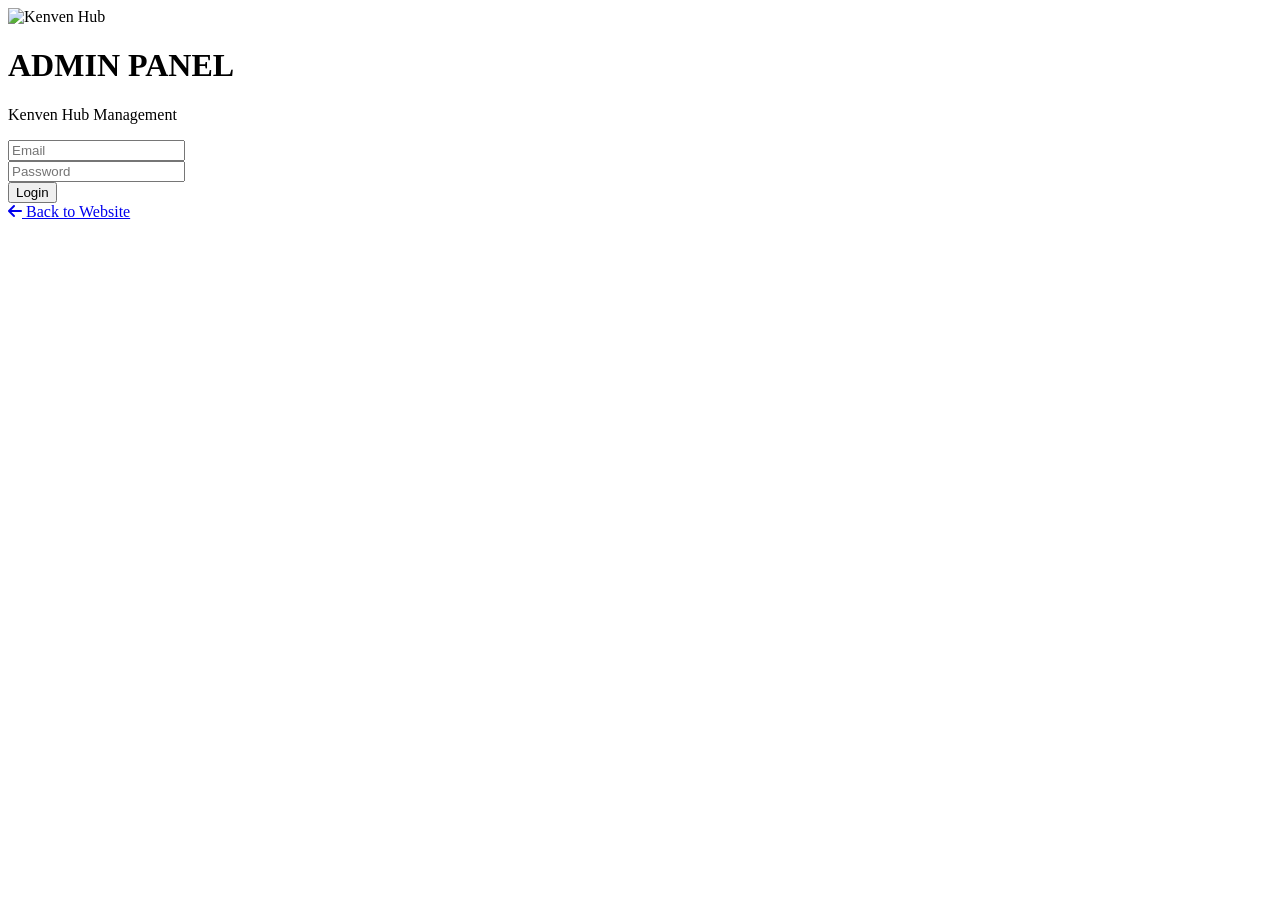
==== commit 470f472f: "Update print statement from 'Hello' to 'Goodbye'" ====
--- a/admin.html
+++ b/admin.html
@@ -1,444 +1,714 @@
 <!DOCTYPE html>
-<html lang="en" dir="ltr">
+<html lang="en">
 <head>
     <meta charset="UTF-8">
     <meta name="viewport" content="width=device-width, initial-scale=1.0">
     <title>Kenven Hub - Admin Panel</title>
-    <meta name="robots" content="noindex, nofollow">
-    <meta name="theme-color" content="#161616">
-    
-    <link rel="preconnect" href="https://fonts.googleapis.com">
-    <link rel="preconnect" href="https://fonts.gstatic.com" crossorigin>
-    <link href="https://fonts.googleapis.com/css2?family=Space+Grotesk:wght@300;400;500;600;700&family=Cairo:wght@300;400;600;700;900&family=Orbitron:wght@400;500;600;700;800;900&display=swap" rel="stylesheet">
+    <link rel="icon" type="image/jpeg" href="https://cdn.phototourl.com/free/2026-08-09-001eb100-a118-4da2-a6fa-edd349bfe20e.jpg">
     <link rel="stylesheet" href="https://cdnjs.cloudflare.com/ajax/libs/font-awesome/6.5.1/css/all.min.css">
-    <link href="https://cdn.jsdelivr.net/npm/quill@2.0.2/dist/quill.snow.css" rel="stylesheet">
-    <link rel="stylesheet" href="style.css">
-    
-    <!-- ==================== ADMIN STYLES (FIXED LAYOUT) ==================== -->
-    <style>
-        body { margin: 0; background: var(--bg-deep); }
-        
-        .admin-layout { display: block; min-height: 100vh; }
-        
-        .admin-sidebar {
-            background: var(--surface);
-            border-right: 1px solid var(--glass-border);
-            padding: var(--space-xl) var(--space-lg);
-            position: fixed; top: 0; left: 0;
-            width: 280px; height: 100vh;
-            overflow-y: auto; z-index: 100;
-            display: flex; flex-direction: column;
-        }
-        [dir="rtl"] .admin-sidebar { border-right: none; border-left: 1px solid var(--glass-border); left: auto; right: 0; }
-        
-        .admin-logo { display: flex; align-items: center; gap: var(--space-md); padding-bottom: var(--space-lg); margin-bottom: var(--space-xl); border-bottom: 1px solid var(--glass-border); }
-        .admin-logo img { width: 45px; height: 45px; border-radius: 50%; box-shadow: var(--shadow-neon); }
-        .admin-logo-main { font-family: var(--font-mono); font-weight: 700; color: var(--neon); font-size: 1.1rem; letter-spacing: 2px; display: block; }
-        .admin-logo-sub { font-size: 0.7rem; color: var(--text-muted); letter-spacing: 1px; display: block; }
-        
-        .admin-nav { display: flex; flex-direction: column; gap: 4px; flex: 1; }
-        .admin-nav-item { display: flex; align-items: center; gap: var(--space-md); padding: var(--space-md) var(--space-lg); border-radius: var(--radius-md); color: var(--text-secondary); transition: all var(--transition-fast); cursor: pointer; font-weight: 500; font-size: 0.95rem; width: 100%; text-align: left; border: none; background: none; }
-        [dir="rtl"] .admin-nav-item { text-align: right; }
-        .admin-nav-item i { width: 20px; }
-        .admin-nav-item:hover { background: var(--card); color: var(--neon); }
-        .admin-nav-item.active { background: linear-gradient(135deg, rgba(91,159,255,.15), rgba(91,159,255,.05)); color: var(--neon); border-left: 3px solid var(--neon); font-weight: 600; }
-        [dir="rtl"] .admin-nav-item.active { border-left: none; border-right: 3px solid var(--neon); }
-        .sidebar-footer { margin-top: auto; padding-top: var(--space-xl); border-top: 1px solid var(--glass-border); }
-        
-        .admin-main { margin-left: 280px; padding: var(--space-2xl); min-height: 100vh; }
-        [dir="rtl"] .admin-main { margin-left: 0; margin-right: 280px; }
-        
-        .admin-header { display: flex; align-items: center; justify-content: space-between; margin-bottom: var(--space-2xl); padding-bottom: var(--space-lg); border-bottom: 1px solid var(--glass-border); flex-wrap: wrap; gap: var(--space-md); }
-        .admin-header h1 { margin: 0; font-size: 1.75rem; display: flex; align-items: center; gap: var(--space-md); }
-        
-        .admin-tab { display: none; animation: fade-in .3s ease; }
-        .admin-tab.active { display: block; }
-        
-        .stats-grid { display: grid; grid-template-columns: repeat(auto-fit, minmax(220px, 1fr)); gap: var(--space-lg); margin-bottom: var(--space-2xl); }
-        .stat-card { background: var(--card); border-radius: var(--radius-lg); padding: var(--space-xl); border: 1px solid var(--glass-border); transition: all var(--transition-normal); }
-        .stat-card:hover { transform: translateY(-4px); border-color: var(--neon); box-shadow: var(--shadow-neon); }
-        .stat-icon { width: 50px; height: 50px; border-radius: var(--radius-md); background: rgba(91,159,255,.1); color: var(--neon); display: flex; align-items: center; justify-content: center; font-size: 1.25rem; margin-bottom: var(--space-md); }
-        .stat-icon.gold { background: rgba(255,215,0,.12); color: var(--gold); }
-        .stat-value { font-family: var(--font-mono); font-size: 2rem; font-weight: 700; color: var(--neon); margin-bottom: var(--space-xs); }
-        .stat-value.gold { color: var(--gold); }
-        .stat-label { color: var(--text-secondary); font-size: 0.9rem; }
-        
-        .table-wrapper { background: var(--card); border-radius: var(--radius-lg); border: 1px solid var(--glass-border); overflow-x: auto; }
-        .admin-table { width: 100%; border-collapse: collapse; min-width: 700px; }
-        .admin-table thead { background: var(--surface); }
-        .admin-table th { padding: var(--space-md) var(--space-lg); text-align: left; color: var(--text-secondary); font-weight: 600; font-size: 0.85rem; text-transform: uppercase; border-bottom: 1px solid var(--glass-border); }
-        [dir="rtl"] .admin-table th { text-align: right; }
-        .admin-table td { padding: var(--space-md) var(--space-lg); border-bottom: 1px solid var(--glass-border); vertical-align: middle; font-size: 0.9rem; }
-        .admin-table tbody tr:hover { background: var(--card-hover); }
-        .admin-table tbody tr:last-child td { border-bottom: none; }
-        .table-empty { text-align: center; padding: var(--space-2xl); color: var(--text-muted); }
-        
-        .actions-cell { display: flex; gap: var(--space-sm); align-items: center; }
-        .action-btn { width: 34px; height: 34px; display: inline-flex; align-items: center; justify-content: center; border-radius: var(--radius-sm); background: var(--surface); border: 1px solid var(--glass-border); color: var(--text-secondary); cursor: pointer; }
-        .action-btn:hover { transform: translateY(-2px); }
-        .action-btn.edit:hover { color: var(--neon); border-color: var(--neon); }
-        .action-btn.delete:hover { color: var(--neon-pink); border-color: var(--neon-pink); }
-        .action-btn.approve:hover { color: var(--neon-green); border-color: var(--neon-green); }
-        .action-btn.view:hover { color: var(--neon-purple); border-color: var(--neon-purple); }
-        
-        .status-badge { display: inline-flex; padding: 4px 12px; border-radius: var(--radius-full); font-size: 0.75rem; font-weight: 600; }
-        .status-published, .status-approved, .status-active { background: rgba(0,255,157,.15); color: var(--neon-green); }
-        .status-draft, .status-pending { background: rgba(255,230,0,.15); color: var(--neon-yellow); }
-        .status-archived, .status-spam, .status-inactive { background: rgba(255,46,99,.15); color: var(--neon-pink); }
-        
-        .login-screen { min-height: 100vh; display: flex; align-items: center; justify-content: center; padding: var(--space-lg); background: radial-gradient(ellipse at center, var(--surface) 0%, var(--bg-deep) 100%); }
-        .login-card { background: var(--surface); border-radius: var(--radius-lg); border: 1px solid var(--glass-border); padding: var(--space-2xl); width: 100%; max-width: 420px; position: relative; }
-        .login-card::before { content: ''; position: absolute; top: 0; left: 0; right: 0; height: 4px; background: linear-gradient(90deg, var(--neon-dark), var(--neon), var(--neon-light)); border-radius: var(--radius-lg) var(--radius-lg) 0 0; }
-        .login-header { text-align: center; margin-bottom: var(--space-xl); }
-        .login-header img { width: 70px; height: 70px; border-radius: 50%; margin: 0 auto var(--space-lg); box-shadow: var(--shadow-neon-strong); }
-        .login-header h1 { font-family: var(--font-mono); color: var(--neon); font-size: 1.5rem; letter-spacing: 3px; margin: 0 0 var(--space-xs); }
-        .login-header p { color: var(--text-secondary); font-size: 0.9rem; margin: 0; }
-        .login-error { display: none; padding: var(--space-md); background: rgba(255,46,99,.1); border: 1px solid var(--neon-pink); border-radius: var(--radius-md); color: var(--neon-pink); font-size: 0.85rem; margin-top: var(--space-md); text-align: center; }
-        .login-footer { text-align: center; margin-top: var(--space-xl); }
-        .login-footer a { color: var(--text-muted); font-size: 0.85rem; }
-        
-        .ql-toolbar { background: var(--surface) !important; border-color: var(--glass-border) !important; border-radius: var(--radius-md) var(--radius-md) 0 0 !important; }
-        .ql-container { background: var(--card) !important; border-color: var(--glass-border) !important; border-radius: 0 0 var(--radius-md) var(--radius-md) !important; color: var(--text-primary) !important; font-family: var(--font-body) !important; }
-        .ql-editor { min-height: 300px; color: var(--text-primary) !important; }
-        .ql-editor.ql-blank::before { color: var(--text-muted) !important; }
-        .ql-stroke { stroke: var(--text-secondary) !important; }
-        .ql-fill { fill: var(--text-secondary) !important; }
-        .ql-picker-label { color: var(--text-secondary) !important; }
-        .ql-picker-options { background: var(--surface) !important; }
-        
-        .form-grid { display: grid; grid-template-columns: 2fr 1fr; gap: var(--space-xl); }
-        .form-sidebar { display: flex; flex-direction: column; gap: var(--space-lg); }
-        .card-box { background: var(--card); border-radius: var(--radius-lg); border: 1px solid var(--glass-border); padding: var(--space-xl); margin-bottom: var(--space-xl); }
-        .card-box h3 { margin: 0 0 var(--space-lg); font-size: 1rem; padding-bottom: var(--space-sm); border-bottom: 1px solid var(--glass-border); display: flex; align-items: center; gap: var(--space-sm); }
-        .checkbox-label { display: flex; align-items: center; gap: var(--space-sm); cursor: pointer; color: var(--text-secondary); font-size: 0.9rem; margin-bottom: var(--space-sm); }
-        .checkbox-label input[type="checkbox"] { width: 18px; height: 18px; accent-color: var(--neon); cursor: pointer; }
-        .action-bar { display: flex; gap: var(--space-md); margin-top: var(--space-xl); padding-top: var(--space-xl); border-top: 1px solid var(--glass-border); }
-        
-        /* Affiliate select list in post editor */
-        .aff-select-list { display: flex; flex-direction: column; gap: var(--space-sm); max-height: 200px; overflow-y: auto; }
-        
-        /* Coins settings grid */
-        .coins-settings-grid { display: grid; grid-template-columns: repeat(auto-fit, minmax(220px, 1fr)); gap: var(--space-lg); }
-        
-        .progress-item { margin-bottom: var(--space-lg); }
-        .progress-header { display: flex; justify-content: space-between; margin-bottom: var(--space-xs); font-size: 0.9rem; }
-        .progress-bar { height: 8px; background: var(--surface); border-radius: var(--radius-full); overflow: hidden; }
-        .progress-fill { height: 100%; border-radius: var(--radius-full); }
-        
-        .comment-item { display: flex; gap: var(--space-md); padding: var(--space-md); border-bottom: 1px solid var(--glass-border); }
-        .comment-item:last-child { border-bottom: none; }
-        .comment-avatar { width: 40px; height: 40px; border-radius: 50%; background: var(--card); display: flex; align-items: center; justify-content: center; color: var(--neon); font-weight: 700; flex-shrink: 0; }
-        .comment-content { flex: 1; min-width: 0; }
-        .comment-author { font-weight: 600; font-size: 0.9rem; margin-bottom: 4px; }
-        .comment-author span { color: var(--text-muted); font-weight: 400; font-size: 0.8rem; }
-        .comment-text { color: var(--text-secondary); font-size: 0.85rem; }
-        
-        .top-post-item { display: flex; align-items: center; gap: var(--space-md); padding: var(--space-md); border-bottom: 1px solid var(--glass-border); }
-        .top-post-item:last-child { border-bottom: none; }
-        .top-post-rank { font-family: var(--font-mono); font-size: 1.25rem; font-weight: 700; color: var(--text-muted); width: 30px; text-align: center; }
-        .top-post-rank.gold { color: #FFD700; }
-        .top-post-rank.silver { color: #C0C0C0; }
-        .top-post-rank.bronze { color: #CD7F32; }
-        .top-post-info { flex: 1; min-width: 0; }
-        .top-post-title { font-weight: 600; margin-bottom: 4px; overflow: hidden; text-overflow: ellipsis; white-space: nowrap; }
-        .top-post-stats { color: var(--text-muted); font-size: 0.8rem; }
-        
-        .toast-container { position: fixed; top: var(--space-xl); right: var(--space-xl); z-index: 10000; display: flex; flex-direction: column; gap: var(--space-md); }
-        [dir="rtl"] .toast-container { right: auto; left: var(--space-xl); }
-        .toast { display: flex; align-items: center; gap: var(--space-md); padding: var(--space-md) var(--space-lg); background: var(--surface); border-radius: var(--radius-md); border: 1px solid var(--glass-border); box-shadow: var(--shadow-lg); min-width: 280px; animation: toast-in .3s ease; transition: opacity .3s ease; }
-        @keyframes toast-in { from { opacity: 0; transform: translateX(50px); } to { opacity: 1; } }
-        .toast.success { border-left: 4px solid var(--neon-green); }
-        .toast.error { border-left: 4px solid var(--neon-pink); }
-        .toast.warning { border-left: 4px solid var(--neon-yellow); }
-        .toast.info { border-left: 4px solid var(--neon); }
-        .toast-icon { font-size: 1.2rem; }
-        .toast.success .toast-icon { color: var(--neon-green); }
-        .toast.error .toast-icon { color: var(--neon-pink); }
-        .toast.warning .toast-icon { color: var(--neon-yellow); }
-        .toast.info .toast-icon { color: var(--neon); }
-        .toast-message { flex: 1; font-size: 0.9rem; }
-        
-        @media (max-width: 1024px) { .form-grid { grid-template-columns: 1fr; } }
-        @media (max-width: 768px) {
-            .admin-sidebar { position: relative; width: 100%; height: auto; border-right: none; border-bottom: 1px solid var(--glass-border); }
-            .admin-main { margin-left: 0; margin-right: 0; padding: var(--space-lg); }
-        }
-    </style>
+    <link href="https://cdn.quilljs.com/1.3.6/quill.snow.css" rel="stylesheet">
+    <link rel="stylesheet" href="admin.css">
 </head>
 <body>
-    <!-- ==================== LOGIN ==================== -->
+    <!-- ==================== LOGIN SCREEN ==================== -->
     <div id="login-screen" class="login-screen">
         <div class="login-card">
-            <div class="login-header">
+            <div class="login-logo">
                 <img src="https://cdn.phototourl.com/free/2026-08-09-001eb100-a118-4da2-a6fa-edd349bfe20e.jpg" alt="Kenven Hub">
-                <h1>ADMIN PANEL</h1>
-                <p>Kenven Hub Management</p>
-            </div>
-            <form id="login-form">
+            </div>
+            <h1 class="login-title">ADMIN PANEL</h1>
+            <p class="login-subtitle">Kenven Hub Management</p>
+            <form id="login-form" class="login-form">
                 <div class="form-group">
-                    <label class="form-label">Email</label>
-                    <input type="email" id="login-email" class="form-input" placeholder="admin@kenven.com" required>
+                    <input type="email" id="login-email" class="form-input" placeholder="Email" required>
                 </div>
                 <div class="form-group">
-                    <label class="form-label">Password</label>
-                    <input type="password" id="login-password" class="form-input" placeholder="••••••••" required>
-                </div>
-                <button type="submit" class="btn btn-primary" style="width:100%;margin-top:var(--space-md);">
-                    <i class="fas fa-sign-in-alt"></i> <span>Login</span>
-                </button>
+                    <input type="password" id="login-password" class="form-input" placeholder="Password" required>
+                </div>
+                <div id="login-error" class="login-error" style="display:none;">Invalid credentials.</div>
+                <button type="submit" class="btn btn-primary btn-block">Login</button>
             </form>
-            <div id="login-error" class="login-error">Invalid credentials.</div>
-            <div class="login-footer"><a href="index.html"><i class="fas fa-arrow-left"></i> Back to Website</a></div>
+            <a href="index.html" class="back-link">
+                <i class="fas fa-arrow-left"></i> Back to Website
+            </a>
         </div>
     </div>
-    
-    <!-- ==================== DASHBOARD ==================== -->
-    <div id="admin-dashboard" class="admin-layout" style="display:none;">
+
+    <!-- ==================== ADMIN DASHBOARD ==================== -->
+    <div id="admin-dashboard" class="admin-dashboard" style="display:none;">
+        <!-- Sidebar -->
         <aside class="admin-sidebar">
-            <div class="admin-logo">
-                <img src="https://cdn.phototourl.com/free/2026-08-09-001eb100-a118-4da2-a6fa-edd349bfe20e.jpg" alt="">
-                <div><span class="admin-logo-main">KENVEN</span><span class="admin-logo-sub">ADMIN PANEL</span></div>
+            <div class="sidebar-logo">
+                <img src="https://cdn.phototourl.com/free/2026-08-09-001eb100-a118-4da2-a6fa-edd349bfe20e.jpg" alt="Kenven Hub">
+                <div class="logo-text">
+                    <span class="logo-main">KENVEN</span>
+                    <span class="logo-sub">ADMIN PANEL</span>
+                </div>
             </div>
             <nav class="admin-nav">
-                <button class="admin-nav-item active" data-tab="dashboard"><i class="fas fa-chart-line"></i><span>Dashboard</span></button>
-                <button class="admin-nav-item" data-tab="posts"><i class="fas fa-file-alt"></i><span>Posts</span></button>
-                <button class="admin-nav-item" data-tab="comments"><i class="fas fa-comments"></i><span>Comments</span></button>
-                <button class="admin-nav-item" data-tab="categories"><i class="fas fa-folder"></i><span>Categories</span></button>
-                <button class="admin-nav-item" data-tab="affiliate"><i class="fas fa-link"></i><span>Affiliate Links</span></button>
-                <button class="admin-nav-item" data-tab="coins"><i class="fas fa-coins" style="color:var(--gold);"></i><span>Coins System</span></button>
-                <button class="admin-nav-item" data-tab="analytics"><i class="fas fa-chart-bar"></i><span>Analytics</span></button>
-                <button class="admin-nav-item" data-tab="settings"><i class="fas fa-cog"></i><span>Settings</span></button>
+                <div class="admin-nav-item active" data-tab="dashboard">
+                    <i class="fas fa-chart-pie"></i>
+                    <span data-en="Dashboard" data-ar="لوحة التحكم">Dashboard</span>
+                </div>
+                <div class="admin-nav-item" data-tab="posts">
+                    <i class="fas fa-file-alt"></i>
+                    <span data-en="Posts" data-ar="المنشورات">Posts</span>
+                </div>
+                <div class="admin-nav-item" data-tab="comments">
+                    <i class="fas fa-comments"></i>
+                    <span data-en="Comments" data-ar="التعليقات">Comments</span>
+                </div>
+                <div class="admin-nav-item" data-tab="categories">
+                    <i class="fas fa-folder"></i>
+                    <span data-en="Categories" data-ar="التصنيفات">Categories</span>
+                </div>
+                <div class="admin-nav-item" data-tab="affiliate">
+                    <i class="fas fa-hand-holding-usd"></i>
+                    <span data-en="Affiliate Links" data-ar="روابط الأفلييت">Affiliate Links</span>
+                </div>
+                <div class="admin-nav-item" data-tab="coins">
+                    <i class="fas fa-coins"></i>
+                    <span data-en="Coins System" data-ar="نظام الكوينز">Coins System</span>
+                </div>
+                
+                <!-- ✅ NEW: Ads Management -->
+                <div class="admin-nav-item" data-tab="ads">
+                    <i class="fas fa-ad"></i>
+                    <span data-en="Ads Management" data-ar="إدارة الإعلانات">Ads Management</span>
+                </div>
+                
+                <div class="admin-nav-item" data-tab="analytics">
+                    <i class="fas fa-chart-line"></i>
+                    <span data-en="Analytics" data-ar="التحليلات">Analytics</span>
+                </div>
+                <div class="admin-nav-item" data-tab="settings">
+                    <i class="fas fa-cog"></i>
+                    <span data-en="Settings" data-ar="الإعدادات">Settings</span>
+                </div>
+                <div class="admin-nav-divider"></div>
+                <div class="admin-nav-item" id="view-site-btn">
+                    <i class="fas fa-external-link-alt"></i>
+                    <span data-en="View Site" data-ar="عرض الموقع">View Site</span>
+                </div>
+                <div class="admin-nav-item danger" id="logout-btn">
+                    <i class="fas fa-sign-out-alt"></i>
+                    <span data-en="Logout" data-ar="تسجيل الخروج">Logout</span>
+                </div>
             </nav>
-            <div class="sidebar-footer">
-                <button class="admin-nav-item" id="view-site-btn"><i class="fas fa-external-link-alt"></i><span>View Site</span></button>
-                <button class="admin-nav-item" id="logout-btn" style="color:var(--neon-pink);"><i class="fas fa-sign-out-alt"></i><span>Logout</span></button>
-            </div>
         </aside>
-        
+
+        <!-- Main Content -->
         <main class="admin-main">
-            <!-- Dashboard -->
-            <div id="tab-dashboard" class="admin-tab active">
-                <div class="admin-header"><h1><i class="fas fa-chart-line" style="color:var(--neon);"></i> Dashboard</h1><span id="dashboard-date" style="color:var(--text-muted);"></span></div>
+            <!-- Dashboard Tab -->
+            <div class="admin-tab active" id="tab-dashboard">
+                <div class="admin-header">
+                    <h2><i class="fas fa-chart-pie"></i> Dashboard</h2>
+                    <span id="dashboard-date" class="header-date"></span>
+                </div>
                 <div class="stats-grid">
-                    <div class="stat-card"><div class="stat-icon"><i class="fas fa-file-alt"></i></div><div class="stat-value" id="stat-posts">0</div><div class="stat-label">Total Posts</div></div>
-                    <div class="stat-card"><div class="stat-icon"><i class="fas fa-comments"></i></div><div class="stat-value" id="stat-comments">0</div><div class="stat-label">Comments</div></div>
-                    <div class="stat-card"><div class="stat-icon"><i class="fas fa-eye"></i></div><div class="stat-value" id="stat-views">0</div><div class="stat-label">Total Views</div></div>
-                    <div class="stat-card"><div class="stat-icon gold"><i class="fas fa-coins"></i></div><div class="stat-value gold" id="stat-coins">0</div><div class="stat-label">Coins In Circulation</div></div>
-                </div>
-                <div class="card-box"><h3><i class="fas fa-comments" style="color:var(--neon);"></i> Recent Comments</h3><div id="recent-comments-list"></div></div>
-                <div class="card-box"><h3><i class="fas fa-fire" style="color:var(--neon-yellow);"></i> Top Posts</h3><div id="top-posts-list"></div></div>
-            </div>
-            
-            <!-- Posts -->
-            <div id="tab-posts" class="admin-tab">
-                <div class="admin-header"><h1><i class="fas fa-file-alt" style="color:var(--neon);"></i> Posts Management</h1><button class="btn btn-primary" id="new-post-btn"><i class="fas fa-plus"></i> <span>New Post</span></button></div>
+                    <div class="stat-card">
+                        <div class="stat-icon posts"><i class="fas fa-file-alt"></i></div>
+                        <div class="stat-info">
+                            <div class="stat-value" id="stat-posts">0</div>
+                            <div class="stat-label">Total Posts</div>
+                        </div>
+                    </div>
+                    <div class="stat-card">
+                        <div class="stat-icon comments"><i class="fas fa-comments"></i></div>
+                        <div class="stat-info">
+                            <div class="stat-value" id="stat-comments">0</div>
+                            <div class="stat-label">Comments</div>
+                        </div>
+                    </div>
+                    <div class="stat-card">
+                        <div class="stat-icon views"><i class="fas fa-eye"></i></div>
+                        <div class="stat-info">
+                            <div class="stat-value" id="stat-views">0</div>
+                            <div class="stat-label">Total Views</div>
+                        </div>
+                    </div>
+                    <div class="stat-card">
+                        <div class="stat-icon coins"><i class="fas fa-coins"></i></div>
+                        <div class="stat-info">
+                            <div class="stat-value" id="stat-coins">0</div>
+                            <div class="stat-label">Coins In Circulation</div>
+                        </div>
+                    </div>
+                </div>
+                <div class="dashboard-grid">
+                    <div class="dashboard-card">
+                        <h3><i class="fas fa-comments"></i> Recent Comments</h3>
+                        <div id="recent-comments-list" class="comments-list"></div>
+                    </div>
+                    <div class="dashboard-card">
+                        <h3><i class="fas fa-fire"></i> Top Posts</h3>
+                        <div id="top-posts-list" class="top-posts-list"></div>
+                    </div>
+                </div>
+            </div>
+
+            <!-- Posts Tab -->
+            <div class="admin-tab" id="tab-posts">
+                <div class="admin-header">
+                    <h2><i class="fas fa-file-alt"></i> Posts Management</h2>
+                    <button class="btn btn-primary" id="new-post-btn">
+                        <i class="fas fa-plus"></i> New Post
+                    </button>
+                </div>
                 <div id="posts-list-container">
-                    <div class="table-wrapper">
-                        <table class="admin-table">
-                            <thead><tr><th>Title</th><th>Category</th><th>Price</th><th>Status</th><th>Views</th><th>Actions</th></tr></thead>
-                            <tbody id="posts-table-body"></tbody>
-                        </table>
-                    </div>
+                    <table class="admin-table">
+                        <thead>
+                            <tr>
+                                <th>Title</th>
+                                <th>Category</th>
+                                <th>Price</th>
+                                <th>Status</th>
+                                <th>Views</th>
+                                <th>Actions</th>
+                            </tr>
+                        </thead>
+                        <tbody id="posts-table-body"></tbody>
+                    </table>
                 </div>
                 <div id="post-editor" style="display:none;">
-                    <h2 id="post-editor-title" style="margin-bottom:var(--space-xl);">Create New Post</h2>
+                    <h3 id="post-editor-title">Create New Post</h3>
                     <form id="post-form">
-                        <div class="form-grid">
-                            <div>
-                                <div class="form-group"><label class="form-label">Title (English)</label><input type="text" id="post-title-en" class="form-input" required></div>
-                                <div class="form-group"><label class="form-label">Title (Arabic)</label><input type="text" id="post-title-ar" class="form-input" dir="rtl" required></div>
-                                <div class="form-group"><label class="form-label">Slug (URL)</label><input type="text" id="post-slug" class="form-input" placeholder="auto-generated"></div>
-                                <div class="form-group"><label class="form-label">Excerpt (English)</label><textarea id="post-excerpt-en" class="form-textarea" rows="3"></textarea></div>
-                                <div class="form-group"><label class="form-label">Excerpt (Arabic)</label><textarea id="post-excerpt-ar" class="form-textarea" rows="3" dir="rtl"></textarea></div>
-                                <div class="form-group"><label class="form-label">Content</label><div id="post-content-editor"></div></div>
-                            </div>
-                            <div class="form-sidebar">
-                                <div class="card-box">
-                                    <h3><i class="fas fa-cog"></i> Publish Settings</h3>
-                                    <div class="form-group"><label class="form-label">Status</label>
-                                        <select id="post-status" class="form-select"><option value="draft">Draft</option><option value="published">Published</option><option value="archived">Archived</option></select>
-                                    </div>
-                                    <div class="form-group"><label class="form-label">Category</label><select id="post-category" class="form-select"></select></div>
-                                    <label class="checkbox-label"><input type="checkbox" id="post-featured"><span>Featured Post</span></label>
-                                    <label class="checkbox-label"><input type="checkbox" id="post-is-affiliate"><span>Contains Affiliate Links</span></label>
-                                </div>
-                                <div class="card-box">
-                                    <h3><i class="fas fa-coins" style="color:var(--gold);"></i> Coins Price</h3>
-                                    <div class="form-group"><label class="form-label">Price in Coins (0 = Free)</label><input type="number" id="post-coin-price" class="form-input" min="0" value="0"></div>
-                                </div>
-                                <div class="card-box">
-                                    <h3><i class="fas fa-link" style="color:var(--neon-purple);"></i> Affiliate Offers</h3>
-                                    <p style="font-size:.8rem;color:var(--text-muted);margin-bottom:var(--space-md);">Select offers to show inside this post (random position). If none selected, auto offer will be used for affiliate posts.</p>
-                                    <div id="post-affiliate-select" class="aff-select-list"></div>
-                                </div>
-                                <div class="card-box">
-                                    <h3><i class="fas fa-image"></i> Media</h3>
-                                    <div class="form-group"><label class="form-label">Cover Image URL</label><input type="url" id="post-cover" class="form-input" placeholder="https://..."></div>
-                                </div>
-                                <div class="card-box">
-                                    <h3><i class="fas fa-download"></i> Action Button</h3>
-                                    <div class="form-group"><label class="form-label">Download/Action URL</label><input type="url" id="post-download-link" class="form-input"></div>
-                                    <div class="form-group"><label class="form-label">Button Text (EN)</label><input type="text" id="post-button-text-en" class="form-input" placeholder="Download"></div>
-                                    <div class="form-group"><label class="form-label">Button Text (AR)</label><input type="text" id="post-button-text-ar" class="form-input" dir="rtl" placeholder="تحميل"></div>
-                                </div>
-                                <div class="card-box">
-                                    <h3><i class="fas fa-tags"></i> Tags</h3>
-                                    <input type="text" id="post-tags" class="form-input" placeholder="tag1, tag2">
-                                </div>
-                            </div>
-                        </div>
-                        <div class="action-bar">
-                            <button type="submit" class="btn btn-primary"><i class="fas fa-save"></i> <span>Save Post</span></button>
-                            <button type="button" class="btn btn-secondary" id="cancel-post-btn"><span>Cancel</span></button>
+                        <div class="form-row">
+                            <div class="form-group">
+                                <label>Title (English)</label>
+                                <input type="text" id="post-title-en" class="form-input" required>
+                            </div>
+                            <div class="form-group">
+                                <label>Title (Arabic)</label>
+                                <input type="text" id="post-title-ar" class="form-input" required>
+                            </div>
+                        </div>
+                        <div class="form-group">
+                            <label>Slug (URL)</label>
+                            <input type="text" id="post-slug" class="form-input">
+                        </div>
+                        <div class="form-row">
+                            <div class="form-group">
+                                <label>Excerpt (English)</label>
+                                <textarea id="post-excerpt-en" class="form-input" rows="2"></textarea>
+                            </div>
+                            <div class="form-group">
+                                <label>Excerpt (Arabic)</label>
+                                <textarea id="post-excerpt-ar" class="form-input" rows="2"></textarea>
+                            </div>
+                        </div>
+                        <div class="form-group">
+                            <label>Content</label>
+                            <div id="post-content-editor" style="min-height:300px;"></div>
+                        </div>
+                        <div class="form-section">
+                            <h4><i class="fas fa-cog"></i> Publish Settings</h4>
+                            <div class="form-row">
+                                <div class="form-group">
+                                    <label>Status</label>
+                                    <select id="post-status" class="form-input">
+                                        <option value="draft">Draft</option>
+                                        <option value="published">Published</option>
+                                        <option value="archived">Archived</option>
+                                    </select>
+                                </div>
+                                <div class="form-group">
+                                    <label>Category</label>
+                                    <select id="post-category" class="form-input"></select>
+                                </div>
+                            </div>
+                            <div class="form-row">
+                                <label class="checkbox-label">
+                                    <input type="checkbox" id="post-featured">
+                                    <span>Featured Post</span>
+                                </label>
+                                <label class="checkbox-label">
+                                    <input type="checkbox" id="post-is-affiliate">
+                                    <span>Contains Affiliate Links</span>
+                                </label>
+                            </div>
+                        </div>
+                        <div class="form-section">
+                            <h4><i class="fas fa-coins"></i> Coins Price</h4>
+                            <div class="form-group">
+                                <label>Price in Coins (0 = Free)</label>
+                                <input type="number" id="post-coin-price" class="form-input" min="0" value="0">
+                            </div>
+                        </div>
+                        <div class="form-section">
+                            <h4><i class="fas fa-hand-holding-usd"></i> Affiliate Offers</h4>
+                            <p style="font-size:.85rem;color:var(--text-muted);margin-bottom:10px;">Select offers to show inside this post (random position). If none selected, auto offer will be used for affiliate posts.</p>
+                            <div id="post-affiliate-select" class="affiliate-select"></div>
+                        </div>
+                        <div class="form-section">
+                            <h4><i class="fas fa-image"></i> Media</h4>
+                            <div class="form-group">
+                                <label>Cover Image URL</label>
+                                <input type="text" id="post-cover" class="form-input">
+                            </div>
+                        </div>
+                        <div class="form-section">
+                            <h4><i class="fas fa-download"></i> Action Button</h4>
+                            <div class="form-row">
+                                <div class="form-group">
+                                    <label>Download/Action URL</label>
+                                    <input type="text" id="post-download-link" class="form-input">
+                                </div>
+                            </div>
+                            <div class="form-row">
+                                <div class="form-group">
+                                    <label>Button Text (EN)</label>
+                                    <input type="text" id="post-button-text-en" class="form-input">
+                                </div>
+                                <div class="form-group">
+                                    <label>Button Text (AR)</label>
+                                    <input type="text" id="post-button-text-ar" class="form-input">
+                                </div>
+                            </div>
+                        </div>
+                        <div class="form-group">
+                            <label>Tags</label>
+                            <input type="text" id="post-tags" class="form-input" placeholder="tag1, tag2, tag3">
+                        </div>
+                        <div class="form-actions">
+                            <button type="submit" class="btn btn-primary">Save Post</button>
+                            <button type="button" class="btn btn-secondary" id="cancel-post-btn">Cancel</button>
                         </div>
                     </form>
                 </div>
             </div>
-            
-            <!-- Comments -->
-            <div id="tab-comments" class="admin-tab">
-                <div class="admin-header"><h1><i class="fas fa-comments" style="color:var(--neon);"></i> Comments Management</h1></div>
-                <div class="table-wrapper">
-                    <table class="admin-table">
-                        <thead><tr><th>Author</th><th>Comment</th><th>Status</th><th>Date</th><th>Actions</th></tr></thead>
-                        <tbody id="comments-table-body"></tbody>
-                    </table>
-                </div>
-            </div>
-            
-            <!-- Categories -->
-            <div id="tab-categories" class="admin-tab">
-                <div class="admin-header"><h1><i class="fas fa-folder" style="color:var(--neon);"></i> Categories</h1></div>
-                <div class="categories-grid" id="categories-grid" style="display:grid;grid-template-columns:repeat(auto-fill,minmax(200px,1fr));gap:var(--space-lg);"></div>
-            </div>
-            
-            <!-- Affiliate -->
-            <div id="tab-affiliate" class="admin-tab">
-                <div class="admin-header"><h1><i class="fas fa-link" style="color:var(--neon);"></i> Affiliate Links</h1></div>
-                <div class="card-box">
-                    <h3><i class="fas fa-plus"></i> Add / Update Offer</h3>
-                    <div class="coins-settings-grid">
-                        <div class="form-group"><label class="form-label">Name</label><input type="text" id="aff-name" class="form-input" placeholder="Hostinger"></div>
-                        <div class="form-group"><label class="form-label">URL (with your ref)</label><input type="url" id="aff-url" class="form-input" placeholder="https://...?ref=you"></div>
-                        <div class="form-group"><label class="form-label">Icon (FA class)</label><input type="text" id="aff-icon" class="form-input" placeholder="fa-server"></div>
-                        <div class="form-group"><label class="form-label">Color</label><input type="color" id="aff-color" class="form-input" value="#5B9FFF" style="height:45px;"></div>
-                        <div class="form-group"><label class="form-label">Rating (1-5)</label><input type="number" id="aff-rating" class="form-input" min="1" max="5" step="0.1" value="4.5"></div>
-                        <div class="form-group"><label class="form-label">Description</label><input type="text" id="aff-desc" class="form-input" placeholder="Short description"></div>
-                    </div>
-                    <button class="btn btn-primary" id="save-aff-btn"><i class="fas fa-save"></i> <span>Save Offer</span></button>
-                </div>
-                <div class="table-wrapper">
-                    <table class="admin-table">
-                        <thead><tr><th>Name</th><th>URL</th><th>Rating</th><th>Status</th><th>Actions</th></tr></thead>
-                        <tbody id="affiliate-table-body"></tbody>
-                    </table>
-                </div>
-            </div>
-            
-            <!-- Coins -->
-            <div id="tab-coins" class="admin-tab">
-                <div class="admin-header"><h1><i class="fas fa-coins" style="color:var(--gold);"></i> Coins System</h1></div>
-                
-                <div class="card-box">
-                    <h3><i class="fas fa-sliders-h"></i> Earning Settings</h3>
-                    <div class="coins-settings-grid">
-                        <div class="form-group"><label class="form-label">Daily Gift Amount</label><input type="number" id="coin-setting-daily" class="form-input" min="0" value="1"></div>
-                        <div class="form-group"><label class="form-label">Ad Reward Amount</label><input type="number" id="coin-setting-ad-reward" class="form-input" min="0" value="5"></div>
-                        <div class="form-group"><label class="form-label">Ad Wait (seconds)</label><input type="number" id="coin-setting-ad-wait" class="form-input" min="5" value="30"></div>
-                        <div class="form-group"><label class="form-label">Ad URL</label><input type="url" id="coin-setting-ad-url" class="form-input" placeholder="https://..."></div>
-                        <div class="form-group"><label class="form-label">WhatsApp Number</label><input type="text" id="coin-setting-whatsapp" class="form-input" value="212631204978"></div>
-                    </div>
-                    <div style="display:flex;gap:var(--space-xl);flex-wrap:wrap;margin-bottom:var(--space-lg);">
+
+            <!-- Comments Tab -->
+            <div class="admin-tab" id="tab-comments">
+                <div class="admin-header">
+                    <h2><i class="fas fa-comments"></i> Comments Management</h2>
+                </div>
+                <table class="admin-table">
+                    <thead>
+                        <tr>
+                            <th>Author</th>
+                            <th>Comment</th>
+                            <th>Status</th>
+                            <th>Date</th>
+                            <th>Actions</th>
+                        </tr>
+                    </thead>
+                    <tbody id="comments-table-body"></tbody>
+                </table>
+            </div>
+
+            <!-- Categories Tab -->
+            <div class="admin-tab" id="tab-categories">
+                <div class="admin-header">
+                    <h2><i class="fas fa-folder"></i> Categories</h2>
+                </div>
+                <div id="categories-grid" class="categories-grid"></div>
+            </div>
+
+            <!-- Affiliate Tab -->
+            <div class="admin-tab" id="tab-affiliate">
+                <div class="admin-header">
+                    <h2><i class="fas fa-hand-holding-usd"></i> Affiliate Links</h2>
+                </div>
+                <div class="form-section">
+                    <h4>Add / Update Offer</h4>
+                    <div class="form-row">
+                        <div class="form-group">
+                            <label>Name</label>
+                            <input type="text" id="aff-name" class="form-input">
+                        </div>
+                        <div class="form-group">
+                            <label>URL (with your ref)</label>
+                            <input type="text" id="aff-url" class="form-input">
+                        </div>
+                    </div>
+                    <div class="form-row">
+                        <div class="form-group">
+                            <label>Icon (FA class)</label>
+                            <input type="text" id="aff-icon" class="form-input" placeholder="fa-tag">
+                        </div>
+                        <div class="form-group">
+                            <label>Color</label>
+                            <input type="color" id="aff-color" class="form-input" value="#5B9FFF">
+                        </div>
+                    </div>
+                    <div class="form-row">
+                        <div class="form-group">
+                            <label>Rating (1-5)</label>
+                            <input type="number" id="aff-rating" class="form-input" min="1" max="5" value="5">
+                        </div>
+                        <div class="form-group">
+                            <label>Description</label>
+                            <input type="text" id="aff-desc" class="form-input">
+                        </div>
+                    </div>
+                    <button class="btn btn-primary" id="save-aff-btn">Save Offer</button>
+                </div>
+                <table class="admin-table">
+                    <thead>
+                        <tr>
+                            <th>Name</th>
+                            <th>URL</th>
+                            <th>Rating</th>
+                            <th>Status</th>
+                            <th>Actions</th>
+                        </tr>
+                    </thead>
+                    <tbody id="affiliate-table-body"></tbody>
+                </table>
+            </div>
+
+            <!-- Coins Tab -->
+            <div class="admin-tab" id="tab-coins">
+                <div class="admin-header">
+                    <h2><i class="fas fa-coins"></i> Coins System</h2>
+                </div>
+                <div class="form-section">
+                    <h4><i class="fas fa-cog"></i> Earning Settings</h4>
+                    <div class="form-row">
+                        <div class="form-group">
+                            <label>Daily Gift Amount</label>
+                            <input type="number" id="coin-setting-daily" class="form-input" min="0">
+                        </div>
+                        <div class="form-group">
+                            <label>Ad Reward Amount</label>
+                            <input type="number" id="coin-setting-ad-reward" class="form-input" min="0">
+                        </div>
+                    </div>
+                    <div class="form-row">
+                        <div class="form-group">
+                            <label>Ad Wait (seconds)</label>
+                            <input type="number" id="coin-setting-ad-wait" class="form-input" min="0">
+                        </div>
+                        <div class="form-group">
+                            <label>Ad URL</label>
+                            <input type="text" id="coin-setting-ad-url" class="form-input">
+                        </div>
+                    </div>
+                    <div class="form-group">
+                        <label>WhatsApp Number</label>
+                        <input type="text" id="coin-setting-whatsapp" class="form-input">
+                    </div>
+                    <div class="form-row">
                         <label class="checkbox-label"><input type="checkbox" id="coin-enable-daily"><span>Daily Gift</span></label>
                         <label class="checkbox-label"><input type="checkbox" id="coin-enable-ad"><span>Ad Link</span></label>
                         <label class="checkbox-label"><input type="checkbox" id="coin-enable-whatsapp"><span>WhatsApp</span></label>
                         <label class="checkbox-label"><input type="checkbox" id="coin-enable-codes"><span>Codes</span></label>
                     </div>
-                    <button class="btn btn-gold" id="save-coin-settings-btn"><i class="fas fa-save"></i> <span>Save Coin Settings</span></button>
+                    <button class="btn btn-primary" id="save-coin-settings-btn">Save Coin Settings</button>
+                </div>
+                <div class="form-section">
+                    <h4><i class="fas fa-key"></i> Generate Coin Codes</h4>
+                    <div class="form-row">
+                        <div class="form-group">
+                            <label>Code (optional)</label>
+                            <input type="text" id="code-text" class="form-input">
+                        </div>
+                        <div class="form-group">
+                            <label>Amount</label>
+                            <input type="number" id="code-amount" class="form-input" value="10">
+                        </div>
+                    </div>
+                    <div class="form-group">
+                        <label>Max Uses (0 = unlimited)</label>
+                        <input type="number" id="code-max-uses" class="form-input" value="0">
+                    </div>
+                    <button class="btn btn-primary" id="generate-code-btn">Generate Code</button>
+                </div>
+                <table class="admin-table">
+                    <thead>
+                        <tr>
+                            <th>Code</th>
+                            <th>Amount</th>
+                            <th>Used</th>
+                            <th>Status</th>
+                            <th>Actions</th>
+                        </tr>
+                    </thead>
+                    <tbody id="codes-table-body"></tbody>
+                </table>
+                <h4 style="margin-top:30px;"><i class="fas fa-wallet"></i> User Wallets</h4>
+                <table class="admin-table">
+                    <thead>
+                        <tr>
+                            <th>Wallet ID</th>
+                            <th>Balance</th>
+                            <th>Type</th>
+                            <th>Actions</th>
+                        </tr>
+                    </thead>
+                    <tbody id="wallets-table-body"></tbody>
+                </table>
+            </div>
+
+            <!-- ✅ NEW: Ads Management Tab -->
+            <div class="admin-tab" id="tab-ads">
+                <div class="admin-header">
+                    <h2><i class="fas fa-ad"></i> Ads Management</h2>
                 </div>
                 
-                <div class="card-box">
-                    <h3><i class="fas fa-key"></i> Generate Coin Codes</h3>
-                    <div class="coins-settings-grid">
-                        <div class="form-group"><label class="form-label">Code (optional)</label><input type="text" id="code-text" class="form-input" placeholder="Auto if empty"></div>
-                        <div class="form-group"><label class="form-label">Amount</label><input type="number" id="code-amount" class="form-input" min="1" value="10"></div>
-                        <div class="form-group"><label class="form-label">Max Uses (0 = unlimited)</label><input type="number" id="code-max-uses" class="form-input" min="0" value="1"></div>
-                    </div>
-                    <button class="btn btn-gold" id="generate-code-btn"><i class="fas fa-magic"></i> <span>Generate Code</span></button>
-                    <div class="table-wrapper" style="margin-top:var(--space-lg);">
-                        <table class="admin-table">
-                            <thead><tr><th>Code</th><th>Amount</th><th>Used</th><th>Status</th><th>Actions</th></tr></thead>
-                            <tbody id="codes-table-body"></tbody>
-                        </table>
-                    </div>
-                </div>
-                
-                <div class="card-box">
-                    <h3><i class="fas fa-wallet"></i> User Wallets</h3>
-                    <div class="table-wrapper">
-                        <table class="admin-table">
-                            <thead><tr><th>Wallet ID</th><th>Balance</th><th>Type</th><th>Actions</th></tr></thead>
-                            <tbody id="wallets-table-body"></tbody>
-                        </table>
-                    </div>
-                </div>
-            </div>
-            
-            <!-- Analytics -->
-            <div id="tab-analytics" class="admin-tab">
-                <div class="admin-header"><h1><i class="fas fa-chart-bar" style="color:var(--neon);"></i> Analytics</h1></div>
+                <div class="form-section">
+                    <h4><i class="fas fa-power-off"></i> Master Switch</h4>
+                    <div class="ads-master-toggle">
+                        <label class="switch-label">
+                            <span style="font-weight:600;">Enable All Ads</span>
+                            <label class="switch">
+                                <input type="checkbox" id="ads-master-toggle" checked>
+                                <span class="slider"></span>
+                            </label>
+                        </label>
+                        <p style="font-size:.85rem;color:var(--text-muted);margin-top:8px;">
+                            Turn off to hide ALL ads across the entire website instantly.
+                        </p>
+                    </div>
+                </div>
+
+                <div class="form-section">
+                    <h4><i class="fas fa-sliders-h"></i> Individual Ad Slots</h4>
+                    <div class="ads-slots-grid">
+                        <!-- Top Banner 728x90 -->
+                        <div class="ad-slot-card">
+                            <div class="ad-slot-header">
+                                <i class="fas fa-window-maximize" style="color:#5B9FFF;"></i>
+                                <div>
+                                    <div class="ad-slot-name">Top Banner</div>
+                                    <div class="ad-slot-size">728 × 90 px</div>
+                                </div>
+                            </div>
+                            <label class="switch">
+                                <input type="checkbox" id="ads-top-banner" checked>
+                                <span class="slider"></span>
+                            </label>
+                        </div>
+
+                        <!-- In-Content 468x60 -->
+                        <div class="ad-slot-card">
+                            <div class="ad-slot-header">
+                                <i class="fas fa-align-center" style="color:#8B5CF6;"></i>
+                                <div>
+                                    <div class="ad-slot-name">In-Content Banner</div>
+                                    <div class="ad-slot-size">468 × 60 px</div>
+                                </div>
+                            </div>
+                            <label class="switch">
+                                <input type="checkbox" id="ads-in-content" checked>
+                                <span class="slider"></span>
+                            </label>
+                        </div>
+
+                        <!-- Native Ad -->
+                        <div class="ad-slot-card">
+                            <div class="ad-slot-header">
+                                <i class="fas fa-link" style="color:#00FF9D;"></i>
+                                <div>
+                                    <div class="ad-slot-name">Native / Link Ad</div>
+                                    <div class="ad-slot-size">Dynamic</div>
+                                </div>
+                            </div>
+                            <label class="switch">
+                                <input type="checkbox" id="ads-native" checked>
+                                <span class="slider"></span>
+                            </label>
+                        </div>
+
+                        <!-- Mobile Banner 320x50 -->
+                        <div class="ad-slot-card">
+                            <div class="ad-slot-header">
+                                <i class="fas fa-mobile-alt" style="color:#FFE600;"></i>
+                                <div>
+                                    <div class="ad-slot-name">Mobile Banner</div>
+                                    <div class="ad-slot-size">320 × 50 px</div>
+                                </div>
+                            </div>
+                            <label class="switch">
+                                <input type="checkbox" id="ads-mobile" checked>
+                                <span class="slider"></span>
+                            </label>
+                        </div>
+
+                        <!-- Container Ad -->
+                        <div class="ad-slot-card">
+                            <div class="ad-slot-header">
+                                <i class="fas fa-box" style="color:#FF2E63;"></i>
+                                <div>
+                                    <div class="ad-slot-name">Container Ad</div>
+                                    <div class="ad-slot-size">Responsive</div>
+                                </div>
+                            </div>
+                            <label class="switch">
+                                <input type="checkbox" id="ads-container" checked>
+                                <span class="slider"></span>
+                            </label>
+                        </div>
+
+                        <!-- Sidebar Vertical 160x600 -->
+                        <div class="ad-slot-card">
+                            <div class="ad-slot-header">
+                                <i class="fas fa-columns" style="color:#5B9FFF;"></i>
+                                <div>
+                                    <div class="ad-slot-name">Sidebar Vertical 1</div>
+                                    <div class="ad-slot-size">160 × 600 px</div>
+                                </div>
+                            </div>
+                            <label class="switch">
+                                <input type="checkbox" id="ads-sidebar-1" checked>
+                                <span class="slider"></span>
+                            </label>
+                        </div>
+
+                        <!-- Sidebar Vertical 160x300 -->
+                        <div class="ad-slot-card">
+                            <div class="ad-slot-header">
+                                <i class="fas fa-columns" style="color:#8B5CF6;"></i>
+                                <div>
+                                    <div class="ad-slot-name">Sidebar Vertical 2</div>
+                                    <div class="ad-slot-size">160 × 300 px</div>
+                                </div>
+                            </div>
+                            <label class="switch">
+                                <input type="checkbox" id="ads-sidebar-2" checked>
+                                <span class="slider"></span>
+                            </label>
+                        </div>
+
+                        <!-- Footer Banner -->
+                        <div class="ad-slot-card">
+                            <div class="ad-slot-header">
+                                <i class="fas fa-shoe-prints" style="color:#00FF9D;"></i>
+                                <div>
+                                    <div class="ad-slot-name">Footer Banner</div>
+                                    <div class="ad-slot-size">468 × 60 px</div>
+                                </div>
+                            </div>
+                            <label class="switch">
+                                <input type="checkbox" id="ads-footer" checked>
+                                <span class="slider"></span>
+                            </label>
+                        </div>
+
+                        <!-- Coin Ad (in Coins Modal) -->
+                        <div class="ad-slot-card">
+                            <div class="ad-slot-header">
+                                <i class="fas fa-coins" style="color:#FFD700;"></i>
+                                <div>
+                                    <div class="ad-slot-name">Coins Ad Link</div>
+                                    <div class="ad-slot-size">Sponsored Link</div>
+                                </div>
+                            </div>
+                            <label class="switch">
+                                <input type="checkbox" id="ads-coin-link" checked>
+                                <span class="slider"></span>
+                            </label>
+                        </div>
+                    </div>
+                </div>
+
+                <div class="form-actions">
+                    <button class="btn btn-primary" id="save-ads-settings-btn">
+                        <i class="fas fa-save"></i> Save Ads Settings
+                    </button>
+                </div>
+            </div>
+
+            <!-- Analytics Tab -->
+            <div class="admin-tab" id="tab-analytics">
+                <div class="admin-header">
+                    <h2><i class="fas fa-chart-line"></i> Analytics</h2>
+                </div>
                 <div class="stats-grid">
-                    <div class="stat-card"><div class="stat-icon"><i class="fas fa-eye"></i></div><div class="stat-value" id="analytics-total-views">0</div><div class="stat-label">Total Views</div></div>
-                    <div class="stat-card"><div class="stat-icon"><i class="fas fa-chart-line"></i></div><div class="stat-value" id="analytics-avg-views">0</div><div class="stat-label">Avg Views/Post</div></div>
-                    <div class="stat-card"><div class="stat-icon"><i class="fas fa-comments"></i></div><div class="stat-value" id="analytics-total-comments">0</div><div class="stat-label">Comments</div></div>
-                    <div class="stat-card"><div class="stat-icon gold"><i class="fas fa-coins"></i></div><div class="stat-value gold" id="analytics-coins">0</div><div class="stat-label">Coins Circulation</div></div>
-                </div>
-                <div class="card-box"><h3><i class="fas fa-folder"></i> Views by Category</h3><div id="category-analytics"></div></div>
-            </div>
-            
-            <!-- Settings -->
-            <div id="tab-settings" class="admin-tab">
-                <div class="admin-header"><h1><i class="fas fa-cog" style="color:var(--neon);"></i> Settings</h1></div>
-                <div class="card-box" style="max-width:600px;">
-                    <h3>Site Settings</h3>
-                    <div class="form-group"><label class="form-label">Site Name</label><input type="text" id="setting-site-name" class="form-input" value="Kenven Hub"></div>
-                    <div class="form-group"><label class="form-label">Logo URL</label><input type="url" id="setting-logo-url" class="form-input"></div>
-                    <div class="form-group"><label class="form-label">Discord URL</label><input type="url" id="setting-discord-url" class="form-input"></div>
-                    <div class="form-group"><label class="form-label">Website URL</label><input type="url" id="setting-website-url" class="form-input"></div>
-                    <button class="btn btn-primary" id="save-settings-btn"><i class="fas fa-save"></i> <span>Save Settings</span></button>
-                </div>
-               <div class="card-box" style="max-width:600px;margin-bottom:var(--space-xl);">
-  <h3><i class="fas fa-tools" style="color:var(--neon-yellow);"></i> Maintenance Mode</h3>
-  <label class="checkbox-label" style="margin-bottom:var(--space-lg);">
-    <input type="checkbox" id="maintenance-enabled">
-    <span>Enable Maintenance Mode</span>
-  </label>
-  <div class="form-group">
-    <label class="form-label">Message</label>
-    <input type="text" id="maintenance-message" class="form-input" placeholder="Site is under maintenance...">
-  </div>
-  <div class="form-group">
-    <label class="form-label">Estimated Time (optional)</label>
-    <input type="text" id="maintenance-eta" class="form-input" placeholder="e.g. 2 hours">
-  </div>
-  <button class="btn btn-primary" id="save-maintenance-btn"><i class="fas fa-save"></i> <span>Save Maintenance</span></button>
-</div>
-                <div class="card-box" style="max-width:600px;border-color:var(--neon-pink);">
-                    <h3 style="color:var(--neon-pink);">Danger Zone</h3>
-                    <p style="color:var(--text-secondary);font-size:.9rem;">Reload data cache from Firestore (use after adding data).</p>
-                    <button class="btn btn-secondary" id="reload-cache-btn"><i class="fas fa-sync"></i> <span>Reload Cloud Data</span></button>
+                    <div class="stat-card">
+                        <div class="stat-icon views"><i class="fas fa-eye"></i></div>
+                        <div class="stat-info">
+                            <div class="stat-value" id="analytics-total-views">0</div>
+                            <div class="stat-label">Total Views</div>
+                        </div>
+                    </div>
+                    <div class="stat-card">
+                        <div class="stat-icon posts"><i class="fas fa-chart-bar"></i></div>
+                        <div class="stat-info">
+                            <div class="stat-value" id="analytics-avg-views">0</div>
+                            <div class="stat-label">Avg Views/Post</div>
+                        </div>
+                    </div>
+                    <div class="stat-card">
+                        <div class="stat-icon comments"><i class="fas fa-comments"></i></div>
+                        <div class="stat-info">
+                            <div class="stat-value" id="analytics-total-comments">0</div>
+                            <div class="stat-label">Comments</div>
+                        </div>
+                    </div>
+                    <div class="stat-card">
+                        <div class="stat-icon coins"><i class="fas fa-coins"></i></div>
+                        <div class="stat-info">
+                            <div class="stat-value" id="analytics-coins">0</div>
+                            <div class="stat-label">Coins Circulation</div>
+                        </div>
+                    </div>
+                </div>
+                <div class="form-section">
+                    <h4><i class="fas fa-chart-pie"></i> Views by Category</h4>
+                    <div id="category-analytics" class="category-analytics"></div>
+                </div>
+            </div>
+
+            <!-- Settings Tab -->
+            <div class="admin-tab" id="tab-settings">
+                <div class="admin-header">
+                    <h2><i class="fas fa-cog"></i> Settings</h2>
+                </div>
+                <div class="form-section">
+                    <h4>Site Settings</h4>
+                    <div class="form-group">
+                        <label>Site Name</label>
+                        <input type="text" id="setting-site-name" class="form-input">
+                    </div>
+                    <div class="form-group">
+                        <label>Logo URL</label>
+                        <input type="text" id="setting-logo-url" class="form-input">
+                    </div>
+                    <div class="form-group">
+                        <label>Discord URL</label>
+                        <input type="text" id="setting-discord-url" class="form-input">
+                    </div>
+                    <div class="form-group">
+                        <label>Website URL</label>
+                        <input type="text" id="setting-website-url" class="form-input">
+                    </div>
+                    <button class="btn btn-primary" id="save-settings-btn">Save Settings</button>
+                </div>
+                <div class="form-section">
+                    <h4><i class="fas fa-tools"></i> Maintenance Mode</h4>
+                    <label class="checkbox-label">
+                        <input type="checkbox" id="maintenance-enabled">
+                        <span>Enable Maintenance Mode</span>
+                    </label>
+                    <div class="form-group">
+                        <label>Message</label>
+                        <textarea id="maintenance-message" class="form-input" rows="3"></textarea>
+                    </div>
+                    <div class="form-group">
+                        <label>Estimated Time (optional)</label>
+                        <input type="text" id="maintenance-eta" class="form-input">
+                    </div>
+                    <button class="btn btn-primary" id="save-maintenance-btn">Save Maintenance</button>
+                </div>
+                <div class="form-section danger-zone">
+                    <h4>Danger Zone</h4>
+                    <p style="font-size:.85rem;color:var(--text-muted);">Reload data cache from Firestore (use after adding data).</p>
+                    <button class="btn btn-danger" id="reload-cache-btn">Reload Cloud Data</button>
                 </div>
             </div>
         </main>
     </div>
-    
+
+    <!-- Toast Container -->
     <div id="toast-container" class="toast-container"></div>
-    
-    <!-- Firebase SDK -->
+
+    <!-- Firebase -->
     <script src="https://www.gstatic.com/firebasejs/10.12.2/firebase-app-compat.js"></script>
     <script src="https://www.gstatic.com/firebasejs/10.12.2/firebase-auth-compat.js"></script>
     <script src="https://www.gstatic.com/firebasejs/10.12.2/firebase-firestore-compat.js"></script>
-    <script src="https://cdn.jsdelivr.net/npm/quill@2.0.2/dist/quill.js"></script>
-    <script src="admin.js" defer></script>
+    <script src="https://cdn.quilljs.com/1.3.6/quill.min.js"></script>
+    <script src="admin.js"></script>
 </body>
 </html>
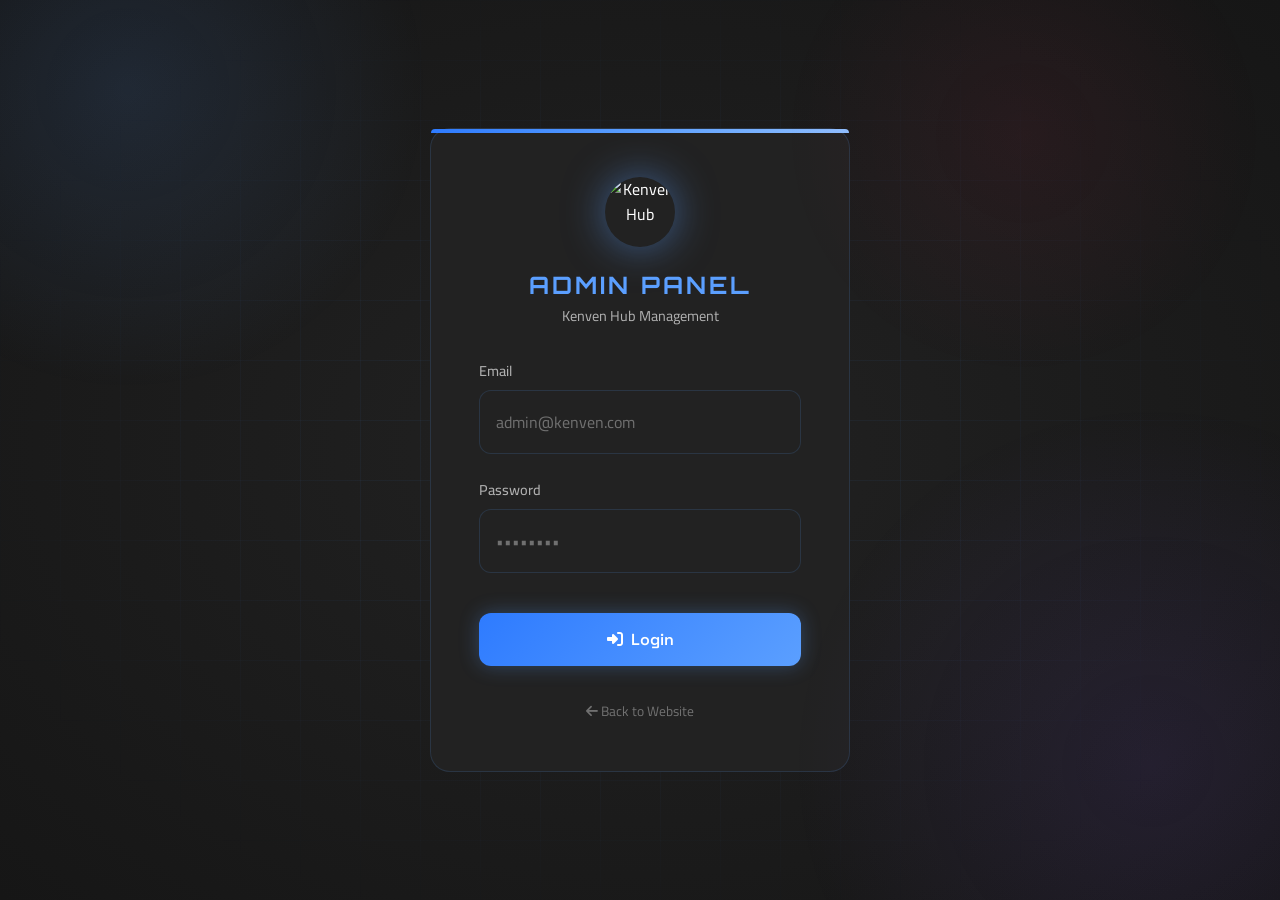
==== commit 9c4f77ef: "Add files via upload" ====
--- a/admin.html
+++ b/admin.html
@@ -1,714 +1,444 @@
 <!DOCTYPE html>
-<html lang="en">
+<html lang="en" dir="ltr">
 <head>
     <meta charset="UTF-8">
     <meta name="viewport" content="width=device-width, initial-scale=1.0">
     <title>Kenven Hub - Admin Panel</title>
-    <link rel="icon" type="image/jpeg" href="https://cdn.phototourl.com/free/2026-08-09-001eb100-a118-4da2-a6fa-edd349bfe20e.jpg">
+    <meta name="robots" content="noindex, nofollow">
+    <meta name="theme-color" content="#161616">
+    
+    <link rel="preconnect" href="https://fonts.googleapis.com">
+    <link rel="preconnect" href="https://fonts.gstatic.com" crossorigin>
+    <link href="https://fonts.googleapis.com/css2?family=Space+Grotesk:wght@300;400;500;600;700&family=Cairo:wght@300;400;600;700;900&family=Orbitron:wght@400;500;600;700;800;900&display=swap" rel="stylesheet">
     <link rel="stylesheet" href="https://cdnjs.cloudflare.com/ajax/libs/font-awesome/6.5.1/css/all.min.css">
-    <link href="https://cdn.quilljs.com/1.3.6/quill.snow.css" rel="stylesheet">
-    <link rel="stylesheet" href="admin.css">
+    <link href="https://cdn.jsdelivr.net/npm/quill@2.0.2/dist/quill.snow.css" rel="stylesheet">
+    <link rel="stylesheet" href="style.css">
+    
+    <!-- ==================== ADMIN STYLES (FIXED LAYOUT) ==================== -->
+    <style>
+        body { margin: 0; background: var(--bg-deep); }
+        
+        .admin-layout { display: block; min-height: 100vh; }
+        
+        .admin-sidebar {
+            background: var(--surface);
+            border-right: 1px solid var(--glass-border);
+            padding: var(--space-xl) var(--space-lg);
+            position: fixed; top: 0; left: 0;
+            width: 280px; height: 100vh;
+            overflow-y: auto; z-index: 100;
+            display: flex; flex-direction: column;
+        }
+        [dir="rtl"] .admin-sidebar { border-right: none; border-left: 1px solid var(--glass-border); left: auto; right: 0; }
+        
+        .admin-logo { display: flex; align-items: center; gap: var(--space-md); padding-bottom: var(--space-lg); margin-bottom: var(--space-xl); border-bottom: 1px solid var(--glass-border); }
+        .admin-logo img { width: 45px; height: 45px; border-radius: 50%; box-shadow: var(--shadow-neon); }
+        .admin-logo-main { font-family: var(--font-mono); font-weight: 700; color: var(--neon); font-size: 1.1rem; letter-spacing: 2px; display: block; }
+        .admin-logo-sub { font-size: 0.7rem; color: var(--text-muted); letter-spacing: 1px; display: block; }
+        
+        .admin-nav { display: flex; flex-direction: column; gap: 4px; flex: 1; }
+        .admin-nav-item { display: flex; align-items: center; gap: var(--space-md); padding: var(--space-md) var(--space-lg); border-radius: var(--radius-md); color: var(--text-secondary); transition: all var(--transition-fast); cursor: pointer; font-weight: 500; font-size: 0.95rem; width: 100%; text-align: left; border: none; background: none; }
+        [dir="rtl"] .admin-nav-item { text-align: right; }
+        .admin-nav-item i { width: 20px; }
+        .admin-nav-item:hover { background: var(--card); color: var(--neon); }
+        .admin-nav-item.active { background: linear-gradient(135deg, rgba(91,159,255,.15), rgba(91,159,255,.05)); color: var(--neon); border-left: 3px solid var(--neon); font-weight: 600; }
+        [dir="rtl"] .admin-nav-item.active { border-left: none; border-right: 3px solid var(--neon); }
+        .sidebar-footer { margin-top: auto; padding-top: var(--space-xl); border-top: 1px solid var(--glass-border); }
+        
+        .admin-main { margin-left: 280px; padding: var(--space-2xl); min-height: 100vh; }
+        [dir="rtl"] .admin-main { margin-left: 0; margin-right: 280px; }
+        
+        .admin-header { display: flex; align-items: center; justify-content: space-between; margin-bottom: var(--space-2xl); padding-bottom: var(--space-lg); border-bottom: 1px solid var(--glass-border); flex-wrap: wrap; gap: var(--space-md); }
+        .admin-header h1 { margin: 0; font-size: 1.75rem; display: flex; align-items: center; gap: var(--space-md); }
+        
+        .admin-tab { display: none; animation: fade-in .3s ease; }
+        .admin-tab.active { display: block; }
+        
+        .stats-grid { display: grid; grid-template-columns: repeat(auto-fit, minmax(220px, 1fr)); gap: var(--space-lg); margin-bottom: var(--space-2xl); }
+        .stat-card { background: var(--card); border-radius: var(--radius-lg); padding: var(--space-xl); border: 1px solid var(--glass-border); transition: all var(--transition-normal); }
+        .stat-card:hover { transform: translateY(-4px); border-color: var(--neon); box-shadow: var(--shadow-neon); }
+        .stat-icon { width: 50px; height: 50px; border-radius: var(--radius-md); background: rgba(91,159,255,.1); color: var(--neon); display: flex; align-items: center; justify-content: center; font-size: 1.25rem; margin-bottom: var(--space-md); }
+        .stat-icon.gold { background: rgba(255,215,0,.12); color: var(--gold); }
+        .stat-value { font-family: var(--font-mono); font-size: 2rem; font-weight: 700; color: var(--neon); margin-bottom: var(--space-xs); }
+        .stat-value.gold { color: var(--gold); }
+        .stat-label { color: var(--text-secondary); font-size: 0.9rem; }
+        
+        .table-wrapper { background: var(--card); border-radius: var(--radius-lg); border: 1px solid var(--glass-border); overflow-x: auto; }
+        .admin-table { width: 100%; border-collapse: collapse; min-width: 700px; }
+        .admin-table thead { background: var(--surface); }
+        .admin-table th { padding: var(--space-md) var(--space-lg); text-align: left; color: var(--text-secondary); font-weight: 600; font-size: 0.85rem; text-transform: uppercase; border-bottom: 1px solid var(--glass-border); }
+        [dir="rtl"] .admin-table th { text-align: right; }
+        .admin-table td { padding: var(--space-md) var(--space-lg); border-bottom: 1px solid var(--glass-border); vertical-align: middle; font-size: 0.9rem; }
+        .admin-table tbody tr:hover { background: var(--card-hover); }
+        .admin-table tbody tr:last-child td { border-bottom: none; }
+        .table-empty { text-align: center; padding: var(--space-2xl); color: var(--text-muted); }
+        
+        .actions-cell { display: flex; gap: var(--space-sm); align-items: center; }
+        .action-btn { width: 34px; height: 34px; display: inline-flex; align-items: center; justify-content: center; border-radius: var(--radius-sm); background: var(--surface); border: 1px solid var(--glass-border); color: var(--text-secondary); cursor: pointer; }
+        .action-btn:hover { transform: translateY(-2px); }
+        .action-btn.edit:hover { color: var(--neon); border-color: var(--neon); }
+        .action-btn.delete:hover { color: var(--neon-pink); border-color: var(--neon-pink); }
+        .action-btn.approve:hover { color: var(--neon-green); border-color: var(--neon-green); }
+        .action-btn.view:hover { color: var(--neon-purple); border-color: var(--neon-purple); }
+        
+        .status-badge { display: inline-flex; padding: 4px 12px; border-radius: var(--radius-full); font-size: 0.75rem; font-weight: 600; }
+        .status-published, .status-approved, .status-active { background: rgba(0,255,157,.15); color: var(--neon-green); }
+        .status-draft, .status-pending { background: rgba(255,230,0,.15); color: var(--neon-yellow); }
+        .status-archived, .status-spam, .status-inactive { background: rgba(255,46,99,.15); color: var(--neon-pink); }
+        
+        .login-screen { min-height: 100vh; display: flex; align-items: center; justify-content: center; padding: var(--space-lg); background: radial-gradient(ellipse at center, var(--surface) 0%, var(--bg-deep) 100%); }
+        .login-card { background: var(--surface); border-radius: var(--radius-lg); border: 1px solid var(--glass-border); padding: var(--space-2xl); width: 100%; max-width: 420px; position: relative; }
+        .login-card::before { content: ''; position: absolute; top: 0; left: 0; right: 0; height: 4px; background: linear-gradient(90deg, var(--neon-dark), var(--neon), var(--neon-light)); border-radius: var(--radius-lg) var(--radius-lg) 0 0; }
+        .login-header { text-align: center; margin-bottom: var(--space-xl); }
+        .login-header img { width: 70px; height: 70px; border-radius: 50%; margin: 0 auto var(--space-lg); box-shadow: var(--shadow-neon-strong); }
+        .login-header h1 { font-family: var(--font-mono); color: var(--neon); font-size: 1.5rem; letter-spacing: 3px; margin: 0 0 var(--space-xs); }
+        .login-header p { color: var(--text-secondary); font-size: 0.9rem; margin: 0; }
+        .login-error { display: none; padding: var(--space-md); background: rgba(255,46,99,.1); border: 1px solid var(--neon-pink); border-radius: var(--radius-md); color: var(--neon-pink); font-size: 0.85rem; margin-top: var(--space-md); text-align: center; }
+        .login-footer { text-align: center; margin-top: var(--space-xl); }
+        .login-footer a { color: var(--text-muted); font-size: 0.85rem; }
+        
+        .ql-toolbar { background: var(--surface) !important; border-color: var(--glass-border) !important; border-radius: var(--radius-md) var(--radius-md) 0 0 !important; }
+        .ql-container { background: var(--card) !important; border-color: var(--glass-border) !important; border-radius: 0 0 var(--radius-md) var(--radius-md) !important; color: var(--text-primary) !important; font-family: var(--font-body) !important; }
+        .ql-editor { min-height: 300px; color: var(--text-primary) !important; }
+        .ql-editor.ql-blank::before { color: var(--text-muted) !important; }
+        .ql-stroke { stroke: var(--text-secondary) !important; }
+        .ql-fill { fill: var(--text-secondary) !important; }
+        .ql-picker-label { color: var(--text-secondary) !important; }
+        .ql-picker-options { background: var(--surface) !important; }
+        
+        .form-grid { display: grid; grid-template-columns: 2fr 1fr; gap: var(--space-xl); }
+        .form-sidebar { display: flex; flex-direction: column; gap: var(--space-lg); }
+        .card-box { background: var(--card); border-radius: var(--radius-lg); border: 1px solid var(--glass-border); padding: var(--space-xl); margin-bottom: var(--space-xl); }
+        .card-box h3 { margin: 0 0 var(--space-lg); font-size: 1rem; padding-bottom: var(--space-sm); border-bottom: 1px solid var(--glass-border); display: flex; align-items: center; gap: var(--space-sm); }
+        .checkbox-label { display: flex; align-items: center; gap: var(--space-sm); cursor: pointer; color: var(--text-secondary); font-size: 0.9rem; margin-bottom: var(--space-sm); }
+        .checkbox-label input[type="checkbox"] { width: 18px; height: 18px; accent-color: var(--neon); cursor: pointer; }
+        .action-bar { display: flex; gap: var(--space-md); margin-top: var(--space-xl); padding-top: var(--space-xl); border-top: 1px solid var(--glass-border); }
+        
+        /* Affiliate select list in post editor */
+        .aff-select-list { display: flex; flex-direction: column; gap: var(--space-sm); max-height: 200px; overflow-y: auto; }
+        
+        /* Coins settings grid */
+        .coins-settings-grid { display: grid; grid-template-columns: repeat(auto-fit, minmax(220px, 1fr)); gap: var(--space-lg); }
+        
+        .progress-item { margin-bottom: var(--space-lg); }
+        .progress-header { display: flex; justify-content: space-between; margin-bottom: var(--space-xs); font-size: 0.9rem; }
+        .progress-bar { height: 8px; background: var(--surface); border-radius: var(--radius-full); overflow: hidden; }
+        .progress-fill { height: 100%; border-radius: var(--radius-full); }
+        
+        .comment-item { display: flex; gap: var(--space-md); padding: var(--space-md); border-bottom: 1px solid var(--glass-border); }
+        .comment-item:last-child { border-bottom: none; }
+        .comment-avatar { width: 40px; height: 40px; border-radius: 50%; background: var(--card); display: flex; align-items: center; justify-content: center; color: var(--neon); font-weight: 700; flex-shrink: 0; }
+        .comment-content { flex: 1; min-width: 0; }
+        .comment-author { font-weight: 600; font-size: 0.9rem; margin-bottom: 4px; }
+        .comment-author span { color: var(--text-muted); font-weight: 400; font-size: 0.8rem; }
+        .comment-text { color: var(--text-secondary); font-size: 0.85rem; }
+        
+        .top-post-item { display: flex; align-items: center; gap: var(--space-md); padding: var(--space-md); border-bottom: 1px solid var(--glass-border); }
+        .top-post-item:last-child { border-bottom: none; }
+        .top-post-rank { font-family: var(--font-mono); font-size: 1.25rem; font-weight: 700; color: var(--text-muted); width: 30px; text-align: center; }
+        .top-post-rank.gold { color: #FFD700; }
+        .top-post-rank.silver { color: #C0C0C0; }
+        .top-post-rank.bronze { color: #CD7F32; }
+        .top-post-info { flex: 1; min-width: 0; }
+        .top-post-title { font-weight: 600; margin-bottom: 4px; overflow: hidden; text-overflow: ellipsis; white-space: nowrap; }
+        .top-post-stats { color: var(--text-muted); font-size: 0.8rem; }
+        
+        .toast-container { position: fixed; top: var(--space-xl); right: var(--space-xl); z-index: 10000; display: flex; flex-direction: column; gap: var(--space-md); }
+        [dir="rtl"] .toast-container { right: auto; left: var(--space-xl); }
+        .toast { display: flex; align-items: center; gap: var(--space-md); padding: var(--space-md) var(--space-lg); background: var(--surface); border-radius: var(--radius-md); border: 1px solid var(--glass-border); box-shadow: var(--shadow-lg); min-width: 280px; animation: toast-in .3s ease; transition: opacity .3s ease; }
+        @keyframes toast-in { from { opacity: 0; transform: translateX(50px); } to { opacity: 1; } }
+        .toast.success { border-left: 4px solid var(--neon-green); }
+        .toast.error { border-left: 4px solid var(--neon-pink); }
+        .toast.warning { border-left: 4px solid var(--neon-yellow); }
+        .toast.info { border-left: 4px solid var(--neon); }
+        .toast-icon { font-size: 1.2rem; }
+        .toast.success .toast-icon { color: var(--neon-green); }
+        .toast.error .toast-icon { color: var(--neon-pink); }
+        .toast.warning .toast-icon { color: var(--neon-yellow); }
+        .toast.info .toast-icon { color: var(--neon); }
+        .toast-message { flex: 1; font-size: 0.9rem; }
+        
+        @media (max-width: 1024px) { .form-grid { grid-template-columns: 1fr; } }
+        @media (max-width: 768px) {
+            .admin-sidebar { position: relative; width: 100%; height: auto; border-right: none; border-bottom: 1px solid var(--glass-border); }
+            .admin-main { margin-left: 0; margin-right: 0; padding: var(--space-lg); }
+        }
+    </style>
 </head>
 <body>
-    <!-- ==================== LOGIN SCREEN ==================== -->
+    <!-- ==================== LOGIN ==================== -->
     <div id="login-screen" class="login-screen">
         <div class="login-card">
-            <div class="login-logo">
+            <div class="login-header">
                 <img src="https://cdn.phototourl.com/free/2026-08-09-001eb100-a118-4da2-a6fa-edd349bfe20e.jpg" alt="Kenven Hub">
-            </div>
-            <h1 class="login-title">ADMIN PANEL</h1>
-            <p class="login-subtitle">Kenven Hub Management</p>
-            <form id="login-form" class="login-form">
+                <h1>ADMIN PANEL</h1>
+                <p>Kenven Hub Management</p>
+            </div>
+            <form id="login-form">
                 <div class="form-group">
-                    <input type="email" id="login-email" class="form-input" placeholder="Email" required>
+                    <label class="form-label">Email</label>
+                    <input type="email" id="login-email" class="form-input" placeholder="admin@kenven.com" required>
                 </div>
                 <div class="form-group">
-                    <input type="password" id="login-password" class="form-input" placeholder="Password" required>
-                </div>
-                <div id="login-error" class="login-error" style="display:none;">Invalid credentials.</div>
-                <button type="submit" class="btn btn-primary btn-block">Login</button>
+                    <label class="form-label">Password</label>
+                    <input type="password" id="login-password" class="form-input" placeholder="••••••••" required>
+                </div>
+                <button type="submit" class="btn btn-primary" style="width:100%;margin-top:var(--space-md);">
+                    <i class="fas fa-sign-in-alt"></i> <span>Login</span>
+                </button>
             </form>
-            <a href="index.html" class="back-link">
-                <i class="fas fa-arrow-left"></i> Back to Website
-            </a>
+            <div id="login-error" class="login-error">Invalid credentials.</div>
+            <div class="login-footer"><a href="index.html"><i class="fas fa-arrow-left"></i> Back to Website</a></div>
         </div>
     </div>
-
-    <!-- ==================== ADMIN DASHBOARD ==================== -->
-    <div id="admin-dashboard" class="admin-dashboard" style="display:none;">
-        <!-- Sidebar -->
+    
+    <!-- ==================== DASHBOARD ==================== -->
+    <div id="admin-dashboard" class="admin-layout" style="display:none;">
         <aside class="admin-sidebar">
-            <div class="sidebar-logo">
-                <img src="https://cdn.phototourl.com/free/2026-08-09-001eb100-a118-4da2-a6fa-edd349bfe20e.jpg" alt="Kenven Hub">
-                <div class="logo-text">
-                    <span class="logo-main">KENVEN</span>
-                    <span class="logo-sub">ADMIN PANEL</span>
-                </div>
+            <div class="admin-logo">
+                <img src="https://cdn.phototourl.com/free/2026-08-09-001eb100-a118-4da2-a6fa-edd349bfe20e.jpg" alt="">
+                <div><span class="admin-logo-main">KENVEN</span><span class="admin-logo-sub">ADMIN PANEL</span></div>
             </div>
             <nav class="admin-nav">
-                <div class="admin-nav-item active" data-tab="dashboard">
-                    <i class="fas fa-chart-pie"></i>
-                    <span data-en="Dashboard" data-ar="لوحة التحكم">Dashboard</span>
-                </div>
-                <div class="admin-nav-item" data-tab="posts">
-                    <i class="fas fa-file-alt"></i>
-                    <span data-en="Posts" data-ar="المنشورات">Posts</span>
-                </div>
-                <div class="admin-nav-item" data-tab="comments">
-                    <i class="fas fa-comments"></i>
-                    <span data-en="Comments" data-ar="التعليقات">Comments</span>
-                </div>
-                <div class="admin-nav-item" data-tab="categories">
-                    <i class="fas fa-folder"></i>
-                    <span data-en="Categories" data-ar="التصنيفات">Categories</span>
-                </div>
-                <div class="admin-nav-item" data-tab="affiliate">
-                    <i class="fas fa-hand-holding-usd"></i>
-                    <span data-en="Affiliate Links" data-ar="روابط الأفلييت">Affiliate Links</span>
-                </div>
-                <div class="admin-nav-item" data-tab="coins">
-                    <i class="fas fa-coins"></i>
-                    <span data-en="Coins System" data-ar="نظام الكوينز">Coins System</span>
-                </div>
-                
-                <!-- ✅ NEW: Ads Management -->
-                <div class="admin-nav-item" data-tab="ads">
-                    <i class="fas fa-ad"></i>
-                    <span data-en="Ads Management" data-ar="إدارة الإعلانات">Ads Management</span>
-                </div>
-                
-                <div class="admin-nav-item" data-tab="analytics">
-                    <i class="fas fa-chart-line"></i>
-                    <span data-en="Analytics" data-ar="التحليلات">Analytics</span>
-                </div>
-                <div class="admin-nav-item" data-tab="settings">
-                    <i class="fas fa-cog"></i>
-                    <span data-en="Settings" data-ar="الإعدادات">Settings</span>
-                </div>
-                <div class="admin-nav-divider"></div>
-                <div class="admin-nav-item" id="view-site-btn">
-                    <i class="fas fa-external-link-alt"></i>
-                    <span data-en="View Site" data-ar="عرض الموقع">View Site</span>
-                </div>
-                <div class="admin-nav-item danger" id="logout-btn">
-                    <i class="fas fa-sign-out-alt"></i>
-                    <span data-en="Logout" data-ar="تسجيل الخروج">Logout</span>
-                </div>
+                <button class="admin-nav-item active" data-tab="dashboard"><i class="fas fa-chart-line"></i><span>Dashboard</span></button>
+                <button class="admin-nav-item" data-tab="posts"><i class="fas fa-file-alt"></i><span>Posts</span></button>
+                <button class="admin-nav-item" data-tab="comments"><i class="fas fa-comments"></i><span>Comments</span></button>
+                <button class="admin-nav-item" data-tab="categories"><i class="fas fa-folder"></i><span>Categories</span></button>
+                <button class="admin-nav-item" data-tab="affiliate"><i class="fas fa-link"></i><span>Affiliate Links</span></button>
+                <button class="admin-nav-item" data-tab="coins"><i class="fas fa-coins" style="color:var(--gold);"></i><span>Coins System</span></button>
+                <button class="admin-nav-item" data-tab="analytics"><i class="fas fa-chart-bar"></i><span>Analytics</span></button>
+                <button class="admin-nav-item" data-tab="settings"><i class="fas fa-cog"></i><span>Settings</span></button>
             </nav>
+            <div class="sidebar-footer">
+                <button class="admin-nav-item" id="view-site-btn"><i class="fas fa-external-link-alt"></i><span>View Site</span></button>
+                <button class="admin-nav-item" id="logout-btn" style="color:var(--neon-pink);"><i class="fas fa-sign-out-alt"></i><span>Logout</span></button>
+            </div>
         </aside>
-
-        <!-- Main Content -->
+        
         <main class="admin-main">
-            <!-- Dashboard Tab -->
-            <div class="admin-tab active" id="tab-dashboard">
-                <div class="admin-header">
-                    <h2><i class="fas fa-chart-pie"></i> Dashboard</h2>
-                    <span id="dashboard-date" class="header-date"></span>
-                </div>
+            <!-- Dashboard -->
+            <div id="tab-dashboard" class="admin-tab active">
+                <div class="admin-header"><h1><i class="fas fa-chart-line" style="color:var(--neon);"></i> Dashboard</h1><span id="dashboard-date" style="color:var(--text-muted);"></span></div>
                 <div class="stats-grid">
-                    <div class="stat-card">
-                        <div class="stat-icon posts"><i class="fas fa-file-alt"></i></div>
-                        <div class="stat-info">
-                            <div class="stat-value" id="stat-posts">0</div>
-                            <div class="stat-label">Total Posts</div>
-                        </div>
-                    </div>
-                    <div class="stat-card">
-                        <div class="stat-icon comments"><i class="fas fa-comments"></i></div>
-                        <div class="stat-info">
-                            <div class="stat-value" id="stat-comments">0</div>
-                            <div class="stat-label">Comments</div>
-                        </div>
-                    </div>
-                    <div class="stat-card">
-                        <div class="stat-icon views"><i class="fas fa-eye"></i></div>
-                        <div class="stat-info">
-                            <div class="stat-value" id="stat-views">0</div>
-                            <div class="stat-label">Total Views</div>
-                        </div>
-                    </div>
-                    <div class="stat-card">
-                        <div class="stat-icon coins"><i class="fas fa-coins"></i></div>
-                        <div class="stat-info">
-                            <div class="stat-value" id="stat-coins">0</div>
-                            <div class="stat-label">Coins In Circulation</div>
-                        </div>
-                    </div>
-                </div>
-                <div class="dashboard-grid">
-                    <div class="dashboard-card">
-                        <h3><i class="fas fa-comments"></i> Recent Comments</h3>
-                        <div id="recent-comments-list" class="comments-list"></div>
-                    </div>
-                    <div class="dashboard-card">
-                        <h3><i class="fas fa-fire"></i> Top Posts</h3>
-                        <div id="top-posts-list" class="top-posts-list"></div>
-                    </div>
-                </div>
-            </div>
-
-            <!-- Posts Tab -->
-            <div class="admin-tab" id="tab-posts">
-                <div class="admin-header">
-                    <h2><i class="fas fa-file-alt"></i> Posts Management</h2>
-                    <button class="btn btn-primary" id="new-post-btn">
-                        <i class="fas fa-plus"></i> New Post
-                    </button>
-                </div>
+                    <div class="stat-card"><div class="stat-icon"><i class="fas fa-file-alt"></i></div><div class="stat-value" id="stat-posts">0</div><div class="stat-label">Total Posts</div></div>
+                    <div class="stat-card"><div class="stat-icon"><i class="fas fa-comments"></i></div><div class="stat-value" id="stat-comments">0</div><div class="stat-label">Comments</div></div>
+                    <div class="stat-card"><div class="stat-icon"><i class="fas fa-eye"></i></div><div class="stat-value" id="stat-views">0</div><div class="stat-label">Total Views</div></div>
+                    <div class="stat-card"><div class="stat-icon gold"><i class="fas fa-coins"></i></div><div class="stat-value gold" id="stat-coins">0</div><div class="stat-label">Coins In Circulation</div></div>
+                </div>
+                <div class="card-box"><h3><i class="fas fa-comments" style="color:var(--neon);"></i> Recent Comments</h3><div id="recent-comments-list"></div></div>
+                <div class="card-box"><h3><i class="fas fa-fire" style="color:var(--neon-yellow);"></i> Top Posts</h3><div id="top-posts-list"></div></div>
+            </div>
+            
+            <!-- Posts -->
+            <div id="tab-posts" class="admin-tab">
+                <div class="admin-header"><h1><i class="fas fa-file-alt" style="color:var(--neon);"></i> Posts Management</h1><button class="btn btn-primary" id="new-post-btn"><i class="fas fa-plus"></i> <span>New Post</span></button></div>
                 <div id="posts-list-container">
-                    <table class="admin-table">
-                        <thead>
-                            <tr>
-                                <th>Title</th>
-                                <th>Category</th>
-                                <th>Price</th>
-                                <th>Status</th>
-                                <th>Views</th>
-                                <th>Actions</th>
-                            </tr>
-                        </thead>
-                        <tbody id="posts-table-body"></tbody>
-                    </table>
+                    <div class="table-wrapper">
+                        <table class="admin-table">
+                            <thead><tr><th>Title</th><th>Category</th><th>Price</th><th>Status</th><th>Views</th><th>Actions</th></tr></thead>
+                            <tbody id="posts-table-body"></tbody>
+                        </table>
+                    </div>
                 </div>
                 <div id="post-editor" style="display:none;">
-                    <h3 id="post-editor-title">Create New Post</h3>
+                    <h2 id="post-editor-title" style="margin-bottom:var(--space-xl);">Create New Post</h2>
                     <form id="post-form">
-                        <div class="form-row">
-                            <div class="form-group">
-                                <label>Title (English)</label>
-                                <input type="text" id="post-title-en" class="form-input" required>
+                        <div class="form-grid">
+                            <div>
+                                <div class="form-group"><label class="form-label">Title (English)</label><input type="text" id="post-title-en" class="form-input" required></div>
+                                <div class="form-group"><label class="form-label">Title (Arabic)</label><input type="text" id="post-title-ar" class="form-input" dir="rtl" required></div>
+                                <div class="form-group"><label class="form-label">Slug (URL)</label><input type="text" id="post-slug" class="form-input" placeholder="auto-generated"></div>
+                                <div class="form-group"><label class="form-label">Excerpt (English)</label><textarea id="post-excerpt-en" class="form-textarea" rows="3"></textarea></div>
+                                <div class="form-group"><label class="form-label">Excerpt (Arabic)</label><textarea id="post-excerpt-ar" class="form-textarea" rows="3" dir="rtl"></textarea></div>
+                                <div class="form-group"><label class="form-label">Content</label><div id="post-content-editor"></div></div>
                             </div>
-                            <div class="form-group">
-                                <label>Title (Arabic)</label>
-                                <input type="text" id="post-title-ar" class="form-input" required>
+                            <div class="form-sidebar">
+                                <div class="card-box">
+                                    <h3><i class="fas fa-cog"></i> Publish Settings</h3>
+                                    <div class="form-group"><label class="form-label">Status</label>
+                                        <select id="post-status" class="form-select"><option value="draft">Draft</option><option value="published">Published</option><option value="archived">Archived</option></select>
+                                    </div>
+                                    <div class="form-group"><label class="form-label">Category</label><select id="post-category" class="form-select"></select></div>
+                                    <label class="checkbox-label"><input type="checkbox" id="post-featured"><span>Featured Post</span></label>
+                                    <label class="checkbox-label"><input type="checkbox" id="post-is-affiliate"><span>Contains Affiliate Links</span></label>
+                                </div>
+                                <div class="card-box">
+                                    <h3><i class="fas fa-coins" style="color:var(--gold);"></i> Coins Price</h3>
+                                    <div class="form-group"><label class="form-label">Price in Coins (0 = Free)</label><input type="number" id="post-coin-price" class="form-input" min="0" value="0"></div>
+                                </div>
+                                <div class="card-box">
+                                    <h3><i class="fas fa-link" style="color:var(--neon-purple);"></i> Affiliate Offers</h3>
+                                    <p style="font-size:.8rem;color:var(--text-muted);margin-bottom:var(--space-md);">Select offers to show inside this post (random position). If none selected, auto offer will be used for affiliate posts.</p>
+                                    <div id="post-affiliate-select" class="aff-select-list"></div>
+                                </div>
+                                <div class="card-box">
+                                    <h3><i class="fas fa-image"></i> Media</h3>
+                                    <div class="form-group"><label class="form-label">Cover Image URL</label><input type="url" id="post-cover" class="form-input" placeholder="https://..."></div>
+                                </div>
+                                <div class="card-box">
+                                    <h3><i class="fas fa-download"></i> Action Button</h3>
+                                    <div class="form-group"><label class="form-label">Download/Action URL</label><input type="url" id="post-download-link" class="form-input"></div>
+                                    <div class="form-group"><label class="form-label">Button Text (EN)</label><input type="text" id="post-button-text-en" class="form-input" placeholder="Download"></div>
+                                    <div class="form-group"><label class="form-label">Button Text (AR)</label><input type="text" id="post-button-text-ar" class="form-input" dir="rtl" placeholder="تحميل"></div>
+                                </div>
+                                <div class="card-box">
+                                    <h3><i class="fas fa-tags"></i> Tags</h3>
+                                    <input type="text" id="post-tags" class="form-input" placeholder="tag1, tag2">
+                                </div>
                             </div>
                         </div>
-                        <div class="form-group">
-                            <label>Slug (URL)</label>
-                            <input type="text" id="post-slug" class="form-input">
-                        </div>
-                        <div class="form-row">
-                            <div class="form-group">
-                                <label>Excerpt (English)</label>
-                                <textarea id="post-excerpt-en" class="form-input" rows="2"></textarea>
-                            </div>
-                            <div class="form-group">
-                                <label>Excerpt (Arabic)</label>
-                                <textarea id="post-excerpt-ar" class="form-input" rows="2"></textarea>
-                            </div>
-                        </div>
-                        <div class="form-group">
-                            <label>Content</label>
-                            <div id="post-content-editor" style="min-height:300px;"></div>
-                        </div>
-                        <div class="form-section">
-                            <h4><i class="fas fa-cog"></i> Publish Settings</h4>
-                            <div class="form-row">
-                                <div class="form-group">
-                                    <label>Status</label>
-                                    <select id="post-status" class="form-input">
-                                        <option value="draft">Draft</option>
-                                        <option value="published">Published</option>
-                                        <option value="archived">Archived</option>
-                                    </select>
-                                </div>
-                                <div class="form-group">
-                                    <label>Category</label>
-                                    <select id="post-category" class="form-input"></select>
-                                </div>
-                            </div>
-                            <div class="form-row">
-                                <label class="checkbox-label">
-                                    <input type="checkbox" id="post-featured">
-                                    <span>Featured Post</span>
-                                </label>
-                                <label class="checkbox-label">
-                                    <input type="checkbox" id="post-is-affiliate">
-                                    <span>Contains Affiliate Links</span>
-                                </label>
-                            </div>
-                        </div>
-                        <div class="form-section">
-                            <h4><i class="fas fa-coins"></i> Coins Price</h4>
-                            <div class="form-group">
-                                <label>Price in Coins (0 = Free)</label>
-                                <input type="number" id="post-coin-price" class="form-input" min="0" value="0">
-                            </div>
-                        </div>
-                        <div class="form-section">
-                            <h4><i class="fas fa-hand-holding-usd"></i> Affiliate Offers</h4>
-                            <p style="font-size:.85rem;color:var(--text-muted);margin-bottom:10px;">Select offers to show inside this post (random position). If none selected, auto offer will be used for affiliate posts.</p>
-                            <div id="post-affiliate-select" class="affiliate-select"></div>
-                        </div>
-                        <div class="form-section">
-                            <h4><i class="fas fa-image"></i> Media</h4>
-                            <div class="form-group">
-                                <label>Cover Image URL</label>
-                                <input type="text" id="post-cover" class="form-input">
-                            </div>
-                        </div>
-                        <div class="form-section">
-                            <h4><i class="fas fa-download"></i> Action Button</h4>
-                            <div class="form-row">
-                                <div class="form-group">
-                                    <label>Download/Action URL</label>
-                                    <input type="text" id="post-download-link" class="form-input">
-                                </div>
-                            </div>
-                            <div class="form-row">
-                                <div class="form-group">
-                                    <label>Button Text (EN)</label>
-                                    <input type="text" id="post-button-text-en" class="form-input">
-                                </div>
-                                <div class="form-group">
-                                    <label>Button Text (AR)</label>
-                                    <input type="text" id="post-button-text-ar" class="form-input">
-                                </div>
-                            </div>
-                        </div>
-                        <div class="form-group">
-                            <label>Tags</label>
-                            <input type="text" id="post-tags" class="form-input" placeholder="tag1, tag2, tag3">
-                        </div>
-                        <div class="form-actions">
-                            <button type="submit" class="btn btn-primary">Save Post</button>
-                            <button type="button" class="btn btn-secondary" id="cancel-post-btn">Cancel</button>
+                        <div class="action-bar">
+                            <button type="submit" class="btn btn-primary"><i class="fas fa-save"></i> <span>Save Post</span></button>
+                            <button type="button" class="btn btn-secondary" id="cancel-post-btn"><span>Cancel</span></button>
                         </div>
                     </form>
                 </div>
             </div>
-
-            <!-- Comments Tab -->
-            <div class="admin-tab" id="tab-comments">
-                <div class="admin-header">
-                    <h2><i class="fas fa-comments"></i> Comments Management</h2>
-                </div>
-                <table class="admin-table">
-                    <thead>
-                        <tr>
-                            <th>Author</th>
-                            <th>Comment</th>
-                            <th>Status</th>
-                            <th>Date</th>
-                            <th>Actions</th>
-                        </tr>
-                    </thead>
-                    <tbody id="comments-table-body"></tbody>
-                </table>
-            </div>
-
-            <!-- Categories Tab -->
-            <div class="admin-tab" id="tab-categories">
-                <div class="admin-header">
-                    <h2><i class="fas fa-folder"></i> Categories</h2>
-                </div>
-                <div id="categories-grid" class="categories-grid"></div>
-            </div>
-
-            <!-- Affiliate Tab -->
-            <div class="admin-tab" id="tab-affiliate">
-                <div class="admin-header">
-                    <h2><i class="fas fa-hand-holding-usd"></i> Affiliate Links</h2>
-                </div>
-                <div class="form-section">
-                    <h4>Add / Update Offer</h4>
-                    <div class="form-row">
-                        <div class="form-group">
-                            <label>Name</label>
-                            <input type="text" id="aff-name" class="form-input">
-                        </div>
-                        <div class="form-group">
-                            <label>URL (with your ref)</label>
-                            <input type="text" id="aff-url" class="form-input">
-                        </div>
-                    </div>
-                    <div class="form-row">
-                        <div class="form-group">
-                            <label>Icon (FA class)</label>
-                            <input type="text" id="aff-icon" class="form-input" placeholder="fa-tag">
-                        </div>
-                        <div class="form-group">
-                            <label>Color</label>
-                            <input type="color" id="aff-color" class="form-input" value="#5B9FFF">
-                        </div>
-                    </div>
-                    <div class="form-row">
-                        <div class="form-group">
-                            <label>Rating (1-5)</label>
-                            <input type="number" id="aff-rating" class="form-input" min="1" max="5" value="5">
-                        </div>
-                        <div class="form-group">
-                            <label>Description</label>
-                            <input type="text" id="aff-desc" class="form-input">
-                        </div>
-                    </div>
-                    <button class="btn btn-primary" id="save-aff-btn">Save Offer</button>
-                </div>
-                <table class="admin-table">
-                    <thead>
-                        <tr>
-                            <th>Name</th>
-                            <th>URL</th>
-                            <th>Rating</th>
-                            <th>Status</th>
-                            <th>Actions</th>
-                        </tr>
-                    </thead>
-                    <tbody id="affiliate-table-body"></tbody>
-                </table>
-            </div>
-
-            <!-- Coins Tab -->
-            <div class="admin-tab" id="tab-coins">
-                <div class="admin-header">
-                    <h2><i class="fas fa-coins"></i> Coins System</h2>
-                </div>
-                <div class="form-section">
-                    <h4><i class="fas fa-cog"></i> Earning Settings</h4>
-                    <div class="form-row">
-                        <div class="form-group">
-                            <label>Daily Gift Amount</label>
-                            <input type="number" id="coin-setting-daily" class="form-input" min="0">
-                        </div>
-                        <div class="form-group">
-                            <label>Ad Reward Amount</label>
-                            <input type="number" id="coin-setting-ad-reward" class="form-input" min="0">
-                        </div>
-                    </div>
-                    <div class="form-row">
-                        <div class="form-group">
-                            <label>Ad Wait (seconds)</label>
-                            <input type="number" id="coin-setting-ad-wait" class="form-input" min="0">
-                        </div>
-                        <div class="form-group">
-                            <label>Ad URL</label>
-                            <input type="text" id="coin-setting-ad-url" class="form-input">
-                        </div>
-                    </div>
-                    <div class="form-group">
-                        <label>WhatsApp Number</label>
-                        <input type="text" id="coin-setting-whatsapp" class="form-input">
-                    </div>
-                    <div class="form-row">
+            
+            <!-- Comments -->
+            <div id="tab-comments" class="admin-tab">
+                <div class="admin-header"><h1><i class="fas fa-comments" style="color:var(--neon);"></i> Comments Management</h1></div>
+                <div class="table-wrapper">
+                    <table class="admin-table">
+                        <thead><tr><th>Author</th><th>Comment</th><th>Status</th><th>Date</th><th>Actions</th></tr></thead>
+                        <tbody id="comments-table-body"></tbody>
+                    </table>
+                </div>
+            </div>
+            
+            <!-- Categories -->
+            <div id="tab-categories" class="admin-tab">
+                <div class="admin-header"><h1><i class="fas fa-folder" style="color:var(--neon);"></i> Categories</h1></div>
+                <div class="categories-grid" id="categories-grid" style="display:grid;grid-template-columns:repeat(auto-fill,minmax(200px,1fr));gap:var(--space-lg);"></div>
+            </div>
+            
+            <!-- Affiliate -->
+            <div id="tab-affiliate" class="admin-tab">
+                <div class="admin-header"><h1><i class="fas fa-link" style="color:var(--neon);"></i> Affiliate Links</h1></div>
+                <div class="card-box">
+                    <h3><i class="fas fa-plus"></i> Add / Update Offer</h3>
+                    <div class="coins-settings-grid">
+                        <div class="form-group"><label class="form-label">Name</label><input type="text" id="aff-name" class="form-input" placeholder="Hostinger"></div>
+                        <div class="form-group"><label class="form-label">URL (with your ref)</label><input type="url" id="aff-url" class="form-input" placeholder="https://...?ref=you"></div>
+                        <div class="form-group"><label class="form-label">Icon (FA class)</label><input type="text" id="aff-icon" class="form-input" placeholder="fa-server"></div>
+                        <div class="form-group"><label class="form-label">Color</label><input type="color" id="aff-color" class="form-input" value="#5B9FFF" style="height:45px;"></div>
+                        <div class="form-group"><label class="form-label">Rating (1-5)</label><input type="number" id="aff-rating" class="form-input" min="1" max="5" step="0.1" value="4.5"></div>
+                        <div class="form-group"><label class="form-label">Description</label><input type="text" id="aff-desc" class="form-input" placeholder="Short description"></div>
+                    </div>
+                    <button class="btn btn-primary" id="save-aff-btn"><i class="fas fa-save"></i> <span>Save Offer</span></button>
+                </div>
+                <div class="table-wrapper">
+                    <table class="admin-table">
+                        <thead><tr><th>Name</th><th>URL</th><th>Rating</th><th>Status</th><th>Actions</th></tr></thead>
+                        <tbody id="affiliate-table-body"></tbody>
+                    </table>
+                </div>
+            </div>
+            
+            <!-- Coins -->
+            <div id="tab-coins" class="admin-tab">
+                <div class="admin-header"><h1><i class="fas fa-coins" style="color:var(--gold);"></i> Coins System</h1></div>
+                
+                <div class="card-box">
+                    <h3><i class="fas fa-sliders-h"></i> Earning Settings</h3>
+                    <div class="coins-settings-grid">
+                        <div class="form-group"><label class="form-label">Daily Gift Amount</label><input type="number" id="coin-setting-daily" class="form-input" min="0" value="1"></div>
+                        <div class="form-group"><label class="form-label">Ad Reward Amount</label><input type="number" id="coin-setting-ad-reward" class="form-input" min="0" value="5"></div>
+                        <div class="form-group"><label class="form-label">Ad Wait (seconds)</label><input type="number" id="coin-setting-ad-wait" class="form-input" min="5" value="30"></div>
+                        <div class="form-group"><label class="form-label">Ad URL</label><input type="url" id="coin-setting-ad-url" class="form-input" placeholder="https://..."></div>
+                        <div class="form-group"><label class="form-label">WhatsApp Number</label><input type="text" id="coin-setting-whatsapp" class="form-input" value="212631204978"></div>
+                    </div>
+                    <div style="display:flex;gap:var(--space-xl);flex-wrap:wrap;margin-bottom:var(--space-lg);">
                         <label class="checkbox-label"><input type="checkbox" id="coin-enable-daily"><span>Daily Gift</span></label>
                         <label class="checkbox-label"><input type="checkbox" id="coin-enable-ad"><span>Ad Link</span></label>
                         <label class="checkbox-label"><input type="checkbox" id="coin-enable-whatsapp"><span>WhatsApp</span></label>
                         <label class="checkbox-label"><input type="checkbox" id="coin-enable-codes"><span>Codes</span></label>
                     </div>
-                    <button class="btn btn-primary" id="save-coin-settings-btn">Save Coin Settings</button>
-                </div>
-                <div class="form-section">
-                    <h4><i class="fas fa-key"></i> Generate Coin Codes</h4>
-                    <div class="form-row">
-                        <div class="form-group">
-                            <label>Code (optional)</label>
-                            <input type="text" id="code-text" class="form-input">
-                        </div>
-                        <div class="form-group">
-                            <label>Amount</label>
-                            <input type="number" id="code-amount" class="form-input" value="10">
-                        </div>
-                    </div>
-                    <div class="form-group">
-                        <label>Max Uses (0 = unlimited)</label>
-                        <input type="number" id="code-max-uses" class="form-input" value="0">
-                    </div>
-                    <button class="btn btn-primary" id="generate-code-btn">Generate Code</button>
-                </div>
-                <table class="admin-table">
-                    <thead>
-                        <tr>
-                            <th>Code</th>
-                            <th>Amount</th>
-                            <th>Used</th>
-                            <th>Status</th>
-                            <th>Actions</th>
-                        </tr>
-                    </thead>
-                    <tbody id="codes-table-body"></tbody>
-                </table>
-                <h4 style="margin-top:30px;"><i class="fas fa-wallet"></i> User Wallets</h4>
-                <table class="admin-table">
-                    <thead>
-                        <tr>
-                            <th>Wallet ID</th>
-                            <th>Balance</th>
-                            <th>Type</th>
-                            <th>Actions</th>
-                        </tr>
-                    </thead>
-                    <tbody id="wallets-table-body"></tbody>
-                </table>
-            </div>
-
-            <!-- ✅ NEW: Ads Management Tab -->
-            <div class="admin-tab" id="tab-ads">
-                <div class="admin-header">
-                    <h2><i class="fas fa-ad"></i> Ads Management</h2>
+                    <button class="btn btn-gold" id="save-coin-settings-btn"><i class="fas fa-save"></i> <span>Save Coin Settings</span></button>
                 </div>
                 
-                <div class="form-section">
-                    <h4><i class="fas fa-power-off"></i> Master Switch</h4>
-                    <div class="ads-master-toggle">
-                        <label class="switch-label">
-                            <span style="font-weight:600;">Enable All Ads</span>
-                            <label class="switch">
-                                <input type="checkbox" id="ads-master-toggle" checked>
-                                <span class="slider"></span>
-                            </label>
-                        </label>
-                        <p style="font-size:.85rem;color:var(--text-muted);margin-top:8px;">
-                            Turn off to hide ALL ads across the entire website instantly.
-                        </p>
-                    </div>
-                </div>
-
-                <div class="form-section">
-                    <h4><i class="fas fa-sliders-h"></i> Individual Ad Slots</h4>
-                    <div class="ads-slots-grid">
-                        <!-- Top Banner 728x90 -->
-                        <div class="ad-slot-card">
-                            <div class="ad-slot-header">
-                                <i class="fas fa-window-maximize" style="color:#5B9FFF;"></i>
-                                <div>
-                                    <div class="ad-slot-name">Top Banner</div>
-                                    <div class="ad-slot-size">728 × 90 px</div>
-                                </div>
-                            </div>
-                            <label class="switch">
-                                <input type="checkbox" id="ads-top-banner" checked>
-                                <span class="slider"></span>
-                            </label>
-                        </div>
-
-                        <!-- In-Content 468x60 -->
-                        <div class="ad-slot-card">
-                            <div class="ad-slot-header">
-                                <i class="fas fa-align-center" style="color:#8B5CF6;"></i>
-                                <div>
-                                    <div class="ad-slot-name">In-Content Banner</div>
-                                    <div class="ad-slot-size">468 × 60 px</div>
-                                </div>
-                            </div>
-                            <label class="switch">
-                                <input type="checkbox" id="ads-in-content" checked>
-                                <span class="slider"></span>
-                            </label>
-                        </div>
-
-                        <!-- Native Ad -->
-                        <div class="ad-slot-card">
-                            <div class="ad-slot-header">
-                                <i class="fas fa-link" style="color:#00FF9D;"></i>
-                                <div>
-                                    <div class="ad-slot-name">Native / Link Ad</div>
-                                    <div class="ad-slot-size">Dynamic</div>
-                                </div>
-                            </div>
-                            <label class="switch">
-                                <input type="checkbox" id="ads-native" checked>
-                                <span class="slider"></span>
-                            </label>
-                        </div>
-
-                        <!-- Mobile Banner 320x50 -->
-                        <div class="ad-slot-card">
-                            <div class="ad-slot-header">
-                                <i class="fas fa-mobile-alt" style="color:#FFE600;"></i>
-                                <div>
-                                    <div class="ad-slot-name">Mobile Banner</div>
-                                    <div class="ad-slot-size">320 × 50 px</div>
-                                </div>
-                            </div>
-                            <label class="switch">
-                                <input type="checkbox" id="ads-mobile" checked>
-                                <span class="slider"></span>
-                            </label>
-                        </div>
-
-                        <!-- Container Ad -->
-                        <div class="ad-slot-card">
-                            <div class="ad-slot-header">
-                                <i class="fas fa-box" style="color:#FF2E63;"></i>
-                                <div>
-                                    <div class="ad-slot-name">Container Ad</div>
-                                    <div class="ad-slot-size">Responsive</div>
-                                </div>
-                            </div>
-                            <label class="switch">
-                                <input type="checkbox" id="ads-container" checked>
-                                <span class="slider"></span>
-                            </label>
-                        </div>
-
-                        <!-- Sidebar Vertical 160x600 -->
-                        <div class="ad-slot-card">
-                            <div class="ad-slot-header">
-                                <i class="fas fa-columns" style="color:#5B9FFF;"></i>
-                                <div>
-                                    <div class="ad-slot-name">Sidebar Vertical 1</div>
-                                    <div class="ad-slot-size">160 × 600 px</div>
-                                </div>
-                            </div>
-                            <label class="switch">
-                                <input type="checkbox" id="ads-sidebar-1" checked>
-                                <span class="slider"></span>
-                            </label>
-                        </div>
-
-                        <!-- Sidebar Vertical 160x300 -->
-                        <div class="ad-slot-card">
-                            <div class="ad-slot-header">
-                                <i class="fas fa-columns" style="color:#8B5CF6;"></i>
-                                <div>
-                                    <div class="ad-slot-name">Sidebar Vertical 2</div>
-                                    <div class="ad-slot-size">160 × 300 px</div>
-                                </div>
-                            </div>
-                            <label class="switch">
-                                <input type="checkbox" id="ads-sidebar-2" checked>
-                                <span class="slider"></span>
-                            </label>
-                        </div>
-
-                        <!-- Footer Banner -->
-                        <div class="ad-slot-card">
-                            <div class="ad-slot-header">
-                                <i class="fas fa-shoe-prints" style="color:#00FF9D;"></i>
-                                <div>
-                                    <div class="ad-slot-name">Footer Banner</div>
-                                    <div class="ad-slot-size">468 × 60 px</div>
-                                </div>
-                            </div>
-                            <label class="switch">
-                                <input type="checkbox" id="ads-footer" checked>
-                                <span class="slider"></span>
-                            </label>
-                        </div>
-
-                        <!-- Coin Ad (in Coins Modal) -->
-                        <div class="ad-slot-card">
-                            <div class="ad-slot-header">
-                                <i class="fas fa-coins" style="color:#FFD700;"></i>
-                                <div>
-                                    <div class="ad-slot-name">Coins Ad Link</div>
-                                    <div class="ad-slot-size">Sponsored Link</div>
-                                </div>
-                            </div>
-                            <label class="switch">
-                                <input type="checkbox" id="ads-coin-link" checked>
-                                <span class="slider"></span>
-                            </label>
-                        </div>
-                    </div>
-                </div>
-
-                <div class="form-actions">
-                    <button class="btn btn-primary" id="save-ads-settings-btn">
-                        <i class="fas fa-save"></i> Save Ads Settings
-                    </button>
-                </div>
-            </div>
-
-            <!-- Analytics Tab -->
-            <div class="admin-tab" id="tab-analytics">
-                <div class="admin-header">
-                    <h2><i class="fas fa-chart-line"></i> Analytics</h2>
-                </div>
+                <div class="card-box">
+                    <h3><i class="fas fa-key"></i> Generate Coin Codes</h3>
+                    <div class="coins-settings-grid">
+                        <div class="form-group"><label class="form-label">Code (optional)</label><input type="text" id="code-text" class="form-input" placeholder="Auto if empty"></div>
+                        <div class="form-group"><label class="form-label">Amount</label><input type="number" id="code-amount" class="form-input" min="1" value="10"></div>
+                        <div class="form-group"><label class="form-label">Max Uses (0 = unlimited)</label><input type="number" id="code-max-uses" class="form-input" min="0" value="1"></div>
+                    </div>
+                    <button class="btn btn-gold" id="generate-code-btn"><i class="fas fa-magic"></i> <span>Generate Code</span></button>
+                    <div class="table-wrapper" style="margin-top:var(--space-lg);">
+                        <table class="admin-table">
+                            <thead><tr><th>Code</th><th>Amount</th><th>Used</th><th>Status</th><th>Actions</th></tr></thead>
+                            <tbody id="codes-table-body"></tbody>
+                        </table>
+                    </div>
+                </div>
+                
+                <div class="card-box">
+                    <h3><i class="fas fa-wallet"></i> User Wallets</h3>
+                    <div class="table-wrapper">
+                        <table class="admin-table">
+                            <thead><tr><th>Wallet ID</th><th>Balance</th><th>Type</th><th>Actions</th></tr></thead>
+                            <tbody id="wallets-table-body"></tbody>
+                        </table>
+                    </div>
+                </div>
+            </div>
+            
+            <!-- Analytics -->
+            <div id="tab-analytics" class="admin-tab">
+                <div class="admin-header"><h1><i class="fas fa-chart-bar" style="color:var(--neon);"></i> Analytics</h1></div>
                 <div class="stats-grid">
-                    <div class="stat-card">
-                        <div class="stat-icon views"><i class="fas fa-eye"></i></div>
-                        <div class="stat-info">
-                            <div class="stat-value" id="analytics-total-views">0</div>
-                            <div class="stat-label">Total Views</div>
-                        </div>
-                    </div>
-                    <div class="stat-card">
-                        <div class="stat-icon posts"><i class="fas fa-chart-bar"></i></div>
-                        <div class="stat-info">
-                            <div class="stat-value" id="analytics-avg-views">0</div>
-                            <div class="stat-label">Avg Views/Post</div>
-                        </div>
-                    </div>
-                    <div class="stat-card">
-                        <div class="stat-icon comments"><i class="fas fa-comments"></i></div>
-                        <div class="stat-info">
-                            <div class="stat-value" id="analytics-total-comments">0</div>
-                            <div class="stat-label">Comments</div>
-                        </div>
-                    </div>
-                    <div class="stat-card">
-                        <div class="stat-icon coins"><i class="fas fa-coins"></i></div>
-                        <div class="stat-info">
-                            <div class="stat-value" id="analytics-coins">0</div>
-                            <div class="stat-label">Coins Circulation</div>
-                        </div>
-                    </div>
-                </div>
-                <div class="form-section">
-                    <h4><i class="fas fa-chart-pie"></i> Views by Category</h4>
-                    <div id="category-analytics" class="category-analytics"></div>
-                </div>
-            </div>
-
-            <!-- Settings Tab -->
-            <div class="admin-tab" id="tab-settings">
-                <div class="admin-header">
-                    <h2><i class="fas fa-cog"></i> Settings</h2>
-                </div>
-                <div class="form-section">
-                    <h4>Site Settings</h4>
-                    <div class="form-group">
-                        <label>Site Name</label>
-                        <input type="text" id="setting-site-name" class="form-input">
-                    </div>
-                    <div class="form-group">
-                        <label>Logo URL</label>
-                        <input type="text" id="setting-logo-url" class="form-input">
-                    </div>
-                    <div class="form-group">
-                        <label>Discord URL</label>
-                        <input type="text" id="setting-discord-url" class="form-input">
-                    </div>
-                    <div class="form-group">
-                        <label>Website URL</label>
-                        <input type="text" id="setting-website-url" class="form-input">
-                    </div>
-                    <button class="btn btn-primary" id="save-settings-btn">Save Settings</button>
-                </div>
-                <div class="form-section">
-                    <h4><i class="fas fa-tools"></i> Maintenance Mode</h4>
-                    <label class="checkbox-label">
-                        <input type="checkbox" id="maintenance-enabled">
-                        <span>Enable Maintenance Mode</span>
-                    </label>
-                    <div class="form-group">
-                        <label>Message</label>
-                        <textarea id="maintenance-message" class="form-input" rows="3"></textarea>
-                    </div>
-                    <div class="form-group">
-                        <label>Estimated Time (optional)</label>
-                        <input type="text" id="maintenance-eta" class="form-input">
-                    </div>
-                    <button class="btn btn-primary" id="save-maintenance-btn">Save Maintenance</button>
-                </div>
-                <div class="form-section danger-zone">
-                    <h4>Danger Zone</h4>
-                    <p style="font-size:.85rem;color:var(--text-muted);">Reload data cache from Firestore (use after adding data).</p>
-                    <button class="btn btn-danger" id="reload-cache-btn">Reload Cloud Data</button>
+                    <div class="stat-card"><div class="stat-icon"><i class="fas fa-eye"></i></div><div class="stat-value" id="analytics-total-views">0</div><div class="stat-label">Total Views</div></div>
+                    <div class="stat-card"><div class="stat-icon"><i class="fas fa-chart-line"></i></div><div class="stat-value" id="analytics-avg-views">0</div><div class="stat-label">Avg Views/Post</div></div>
+                    <div class="stat-card"><div class="stat-icon"><i class="fas fa-comments"></i></div><div class="stat-value" id="analytics-total-comments">0</div><div class="stat-label">Comments</div></div>
+                    <div class="stat-card"><div class="stat-icon gold"><i class="fas fa-coins"></i></div><div class="stat-value gold" id="analytics-coins">0</div><div class="stat-label">Coins Circulation</div></div>
+                </div>
+                <div class="card-box"><h3><i class="fas fa-folder"></i> Views by Category</h3><div id="category-analytics"></div></div>
+            </div>
+            
+            <!-- Settings -->
+            <div id="tab-settings" class="admin-tab">
+                <div class="admin-header"><h1><i class="fas fa-cog" style="color:var(--neon);"></i> Settings</h1></div>
+                <div class="card-box" style="max-width:600px;">
+                    <h3>Site Settings</h3>
+                    <div class="form-group"><label class="form-label">Site Name</label><input type="text" id="setting-site-name" class="form-input" value="Kenven Hub"></div>
+                    <div class="form-group"><label class="form-label">Logo URL</label><input type="url" id="setting-logo-url" class="form-input"></div>
+                    <div class="form-group"><label class="form-label">Discord URL</label><input type="url" id="setting-discord-url" class="form-input"></div>
+                    <div class="form-group"><label class="form-label">Website URL</label><input type="url" id="setting-website-url" class="form-input"></div>
+                    <button class="btn btn-primary" id="save-settings-btn"><i class="fas fa-save"></i> <span>Save Settings</span></button>
+                </div>
+               <div class="card-box" style="max-width:600px;margin-bottom:var(--space-xl);">
+  <h3><i class="fas fa-tools" style="color:var(--neon-yellow);"></i> Maintenance Mode</h3>
+  <label class="checkbox-label" style="margin-bottom:var(--space-lg);">
+    <input type="checkbox" id="maintenance-enabled">
+    <span>Enable Maintenance Mode</span>
+  </label>
+  <div class="form-group">
+    <label class="form-label">Message</label>
+    <input type="text" id="maintenance-message" class="form-input" placeholder="Site is under maintenance...">
+  </div>
+  <div class="form-group">
+    <label class="form-label">Estimated Time (optional)</label>
+    <input type="text" id="maintenance-eta" class="form-input" placeholder="e.g. 2 hours">
+  </div>
+  <button class="btn btn-primary" id="save-maintenance-btn"><i class="fas fa-save"></i> <span>Save Maintenance</span></button>
+</div>
+                <div class="card-box" style="max-width:600px;border-color:var(--neon-pink);">
+                    <h3 style="color:var(--neon-pink);">Danger Zone</h3>
+                    <p style="color:var(--text-secondary);font-size:.9rem;">Reload data cache from Firestore (use after adding data).</p>
+                    <button class="btn btn-secondary" id="reload-cache-btn"><i class="fas fa-sync"></i> <span>Reload Cloud Data</span></button>
                 </div>
             </div>
         </main>
     </div>
-
-    <!-- Toast Container -->
+    
     <div id="toast-container" class="toast-container"></div>
-
-    <!-- Firebase -->
+    
+    <!-- Firebase SDK -->
     <script src="https://www.gstatic.com/firebasejs/10.12.2/firebase-app-compat.js"></script>
     <script src="https://www.gstatic.com/firebasejs/10.12.2/firebase-auth-compat.js"></script>
     <script src="https://www.gstatic.com/firebasejs/10.12.2/firebase-firestore-compat.js"></script>
-    <script src="https://cdn.quilljs.com/1.3.6/quill.min.js"></script>
-    <script src="admin.js"></script>
+    <script src="https://cdn.jsdelivr.net/npm/quill@2.0.2/dist/quill.js"></script>
+    <script src="admin.js" defer></script>
 </body>
 </html>
--- a/style.css
+++ b/style.css
@@ -0,0 +1,597 @@
+/* ================================================================
+   KENVEN HUB - MAIN STYLESHEET (FINAL)
+   Cyberpunk Premium - Dark + Soft Light Themes
+   ================================================================ */
+
+/* ==================== 1. VARIABLES ==================== */
+:root {
+    /* Dark Backgrounds */
+    --bg-deep: #161616;
+    --surface: #222222;
+    --card: #2B2B2A;
+    --card-hover: #353534;
+    --navbar-bg: rgba(22, 22, 22, 0.85);
+
+    /* Neon Blue */
+    --neon: #5B9FFF;
+    --neon-dark: #2E7BFF;
+    --neon-light: #8FBFFF;
+
+    /* Accents */
+    --neon-pink: #FF2E63;
+    --neon-yellow: #FFE600;
+    --neon-green: #00FF9D;
+    --neon-purple: #8B5CF6;
+    --gold: #FFD700;
+    --gold-dark: #E6B800;
+
+    /* Text */
+    --text-primary: #FFFFFF;
+    --text-secondary: #B0B0B0;
+    --text-muted: #707070;
+
+    /* Glass */
+    --glass-bg: rgba(43, 43, 42, 0.6);
+    --glass-border: rgba(91, 159, 255, 0.15);
+
+    /* Fonts */
+    --font-heading: 'Space Grotesk', sans-serif;
+    --font-body: 'Cairo', sans-serif;
+    --font-mono: 'Orbitron', monospace;
+
+    /* Spacing */
+    --space-xs: 0.25rem;
+    --space-sm: 0.5rem;
+    --space-md: 1rem;
+    --space-lg: 1.5rem;
+    --space-xl: 2rem;
+    --space-2xl: 3rem;
+    --space-3xl: 4rem;
+
+    /* Radius */
+    --radius-sm: 6px;
+    --radius-md: 12px;
+    --radius-lg: 20px;
+    --radius-full: 9999px;
+
+    /* Shadows */
+    --shadow-sm: 0 2px 8px rgba(0, 0, 0, 0.3);
+    --shadow-md: 0 4px 16px rgba(0, 0, 0, 0.4);
+    --shadow-lg: 0 8px 32px rgba(0, 0, 0, 0.5);
+    --shadow-neon: 0 0 20px rgba(91, 159, 255, 0.3);
+    --shadow-neon-strong: 0 0 40px rgba(91, 159, 255, 0.5);
+    --shadow-gold: 0 0 20px rgba(255, 215, 0, 0.3);
+
+    /* Transitions */
+    --transition-fast: 0.2s ease;
+    --transition-normal: 0.3s ease;
+    --transition-slow: 0.5s ease;
+
+    /* Z-index */
+    --z-loader: 9999;
+    --z-cursor: 9998;
+    --z-modal: 1000;
+    --z-navbar: 900;
+    --z-toast: 1100;
+    --z-particles: 1;
+    --z-bg-effect: 0;
+    --z-content: 10;
+}
+
+/* ==================== 2. LIGHT THEME (Soft) ==================== */
+body.light-theme {
+    --bg-deep: #F4F4F2;
+    --surface: #FBFBFA;
+    --card: #FFFFFF;
+    --card-hover: #F2F6FF;
+    --navbar-bg: rgba(251, 251, 250, 0.88);
+
+    --text-primary: #1C1C1E;
+    --text-secondary: #55555A;
+    --text-muted: #8A8A90;
+
+    --glass-bg: rgba(255, 255, 255, 0.7);
+    --glass-border: rgba(46, 123, 255, 0.18);
+
+    --shadow-sm: 0 2px 8px rgba(30, 60, 120, 0.08);
+    --shadow-md: 0 4px 16px rgba(30, 60, 120, 0.10);
+    --shadow-lg: 0 8px 32px rgba(30, 60, 120, 0.12);
+    --shadow-neon: 0 0 20px rgba(91, 159, 255, 0.18);
+    --shadow-neon-strong: 0 0 35px rgba(91, 159, 255, 0.28);
+    --shadow-gold: 0 0 18px rgba(230, 184, 0, 0.25);
+}
+
+/* ==================== 3. RESET ==================== */
+*, *::before, *::after { margin: 0; padding: 0; box-sizing: border-box; }
+
+html { scroll-behavior: smooth; -webkit-text-size-adjust: 100%; }
+
+body {
+    font-family: var(--font-body);
+    background-color: var(--bg-deep);
+    color: var(--text-primary);
+    line-height: 1.6;
+    min-height: 100vh;
+    overflow-x: hidden;
+    -webkit-font-smoothing: antialiased;
+    transition: background-color var(--transition-normal), color var(--transition-normal);
+}
+
+/* ==================== 4. BACKGROUND EFFECTS (Kenven Grid + Orbs) ==================== */
+body::before {
+    content: '';
+    position: fixed;
+    inset: 0;
+    z-index: var(--z-bg-effect);
+    pointer-events: none;
+    background-image:
+        linear-gradient(var(--glass-border) 1px, transparent 1px),
+        linear-gradient(90deg, var(--glass-border) 1px, transparent 1px);
+    background-size: 60px 60px;
+    opacity: 0.35;
+    mask-image: radial-gradient(ellipse at center, black 30%, transparent 80%);
+    -webkit-mask-image: radial-gradient(ellipse at center, black 30%, transparent 80%);
+}
+
+body::after {
+    content: '';
+    position: fixed;
+    inset: 0;
+    z-index: var(--z-bg-effect);
+    pointer-events: none;
+    background:
+        radial-gradient(500px circle at 10% 10%, rgba(91, 159, 255, 0.12), transparent 60%),
+        radial-gradient(600px circle at 90% 85%, rgba(139, 92, 246, 0.10), transparent 60%),
+        radial-gradient(400px circle at 80% 15%, rgba(255, 46, 99, 0.06), transparent 60%);
+    animation: orbs-float 18s ease-in-out infinite alternate;
+}
+
+body.light-theme::after {
+    background:
+        radial-gradient(500px circle at 10% 10%, rgba(91, 159, 255, 0.14), transparent 60%),
+        radial-gradient(600px circle at 90% 85%, rgba(139, 92, 246, 0.10), transparent 60%),
+        radial-gradient(400px circle at 80% 15%, rgba(255, 215, 0, 0.10), transparent 60%);
+}
+
+@keyframes orbs-float {
+    0% { transform: translate(0, 0) scale(1); }
+    100% { transform: translate(-30px, 20px) scale(1.05); }
+}
+
+img { max-width: 100%; height: auto; display: block; }
+a { color: var(--neon); text-decoration: none; transition: color var(--transition-fast); }
+a:hover { color: var(--neon-light); }
+button { font-family: inherit; cursor: pointer; border: none; background: none; color: inherit; }
+input, textarea, select { font-family: inherit; font-size: inherit; }
+ul, ol { list-style: none; }
+
+/* ==================== 5. TYPOGRAPHY ==================== */
+h1, h2, h3, h4, h5, h6 { font-family: var(--font-heading); font-weight: 700; line-height: 1.2; margin-bottom: var(--space-md); }
+h1 { font-size: clamp(2rem, 5vw, 3.5rem); }
+h2 { font-size: clamp(1.5rem, 4vw, 2.5rem); }
+h3 { font-size: clamp(1.25rem, 3vw, 1.75rem); }
+p { margin-bottom: var(--space-md); color: var(--text-secondary); }
+
+/* ==================== 6. LOADER ==================== */
+.loader { position: fixed; inset: 0; background: var(--bg-deep); display: flex; align-items: center; justify-content: center; z-index: var(--z-loader); transition: opacity var(--transition-slow), visibility var(--transition-slow); }
+.loader.hidden { opacity: 0; visibility: hidden; pointer-events: none; }
+.loader-content { text-align: center; }
+.loader-img { width: 80px; height: 80px; border-radius: 50%; margin: 0 auto var(--space-lg); box-shadow: var(--shadow-neon-strong); animation: pulse-glow 2s ease-in-out infinite; }
+.loader-title { display: block; font-family: var(--font-mono); font-size: 1.5rem; font-weight: 700; color: var(--neon); letter-spacing: 4px; }
+.loader-subtitle { display: block; font-size: 0.9rem; color: var(--text-secondary); margin: var(--space-sm) 0 var(--space-lg); }
+.loader-bar { width: 200px; height: 4px; background: var(--surface); border-radius: var(--radius-full); overflow: hidden; margin: 0 auto; }
+.loader-progress { width: 0%; height: 100%; background: linear-gradient(90deg, var(--neon-dark), var(--neon), var(--neon-light)); animation: loading-progress 1.5s ease-in-out forwards; }
+@keyframes loading-progress { 0% { width: 0; } 50% { width: 70%; } 100% { width: 100%; } }
+@keyframes pulse-glow { 0%, 100% { box-shadow: 0 0 20px rgba(91,159,255,.3); } 50% { box-shadow: 0 0 40px rgba(91,159,255,.6); } }
+
+/* ==================== 7. CURSOR + PARTICLES + PROGRESS ==================== */
+.cursor-dot { position: fixed; width: 8px; height: 8px; background: var(--neon); border-radius: 50%; pointer-events: none; z-index: var(--z-cursor); transform: translate(-50%, -50%); }
+.cursor-ring { position: fixed; width: 32px; height: 32px; border: 2px solid var(--neon); border-radius: 50%; pointer-events: none; z-index: var(--z-cursor); transform: translate(-50%, -50%); opacity: 0.5; transition: all 0.15s ease-out; }
+.cursor-ring.hover { width: 48px; height: 48px; opacity: 0.8; }
+@media (hover: none) and (pointer: coarse) { .cursor-dot, .cursor-ring { display: none; } }
+
+.particles-canvas { position: fixed; inset: 0; z-index: var(--z-particles); pointer-events: none; }
+
+.scroll-progress { position: fixed; top: 0; left: 0; width: 100%; height: 3px; z-index: calc(var(--z-navbar) + 1); }
+.scroll-progress-bar { height: 100%; width: 0%; background: linear-gradient(90deg, var(--neon-dark), var(--neon), var(--neon-light)); box-shadow: 0 0 10px rgba(91,159,255,.5); }
+
+/* ==================== 8. NAVBAR ==================== */
+.navbar { position: fixed; top: 0; left: 0; right: 0; z-index: var(--z-navbar); background: var(--navbar-bg); backdrop-filter: blur(20px); -webkit-backdrop-filter: blur(20px); border-bottom: 1px solid var(--glass-border); transition: all var(--transition-normal); }
+.navbar.scrolled { box-shadow: var(--shadow-md); }
+.navbar-container { max-width: 1400px; margin: 0 auto; padding: var(--space-md) var(--space-lg); display: flex; align-items: center; justify-content: space-between; gap: var(--space-lg); }
+.navbar-logo { display: flex; align-items: center; gap: var(--space-sm); }
+.navbar-logo-img { width: 40px; height: 40px; border-radius: 50%; box-shadow: var(--shadow-neon); }
+.navbar-logo-text { display: flex; flex-direction: column; }
+.logo-main { font-family: var(--font-mono); font-size: 1rem; font-weight: 700; color: var(--neon); letter-spacing: 2px; }
+.logo-sub { font-family: var(--font-mono); font-size: 0.7rem; color: var(--text-secondary); letter-spacing: 4px; }
+.navbar-links { display: flex; align-items: center; gap: var(--space-lg); }
+.nav-link { font-family: var(--font-heading); font-size: 0.95rem; font-weight: 500; color: var(--text-secondary); padding: var(--space-sm) var(--space-md); position: relative; transition: color var(--transition-fast); }
+.nav-link::after { content: ''; position: absolute; bottom: 0; left: 50%; transform: translateX(-50%); width: 0; height: 2px; background: var(--neon); transition: width var(--transition-fast); }
+.nav-link:hover, .nav-link.active { color: var(--neon); }
+.nav-link:hover::after, .nav-link.active::after { width: 60%; }
+.navbar-actions { display: flex; align-items: center; gap: var(--space-sm); }
+.nav-action-btn { min-width: 40px; height: 40px; padding: 0 var(--space-sm); display: flex; align-items: center; justify-content: center; gap: var(--space-xs); border-radius: var(--radius-sm); background: var(--surface); color: var(--text-secondary); transition: all var(--transition-fast); font-size: 1rem; border: 1px solid var(--glass-border); }
+.nav-action-btn:hover { color: var(--neon); box-shadow: var(--shadow-neon); }
+.nav-action-btn.active { background: var(--neon); color: var(--bg-deep); }
+.lang-text { font-family: var(--font-mono); font-size: 0.8rem; font-weight: 700; }
+
+/* Coins Button (Gold) */
+.coins-btn { border-color: rgba(255, 215, 0, 0.4); }
+.coins-btn i { color: var(--gold); }
+.coins-btn:hover { box-shadow: var(--shadow-gold); border-color: var(--gold); }
+.coin-balance { font-family: var(--font-mono); font-size: 0.8rem; font-weight: 700; color: var(--gold); }
+
+.mobile-menu-btn { display: none; }
+.mobile-menu { display: none; position: absolute; top: 100%; left: 0; right: 0; background: var(--navbar-bg); backdrop-filter: blur(20px); border-bottom: 1px solid var(--glass-border); padding: var(--space-lg); flex-direction: column; gap: var(--space-md); }
+.mobile-menu.open { display: flex; }
+.mobile-nav-link { font-family: var(--font-heading); font-size: 1.1rem; color: var(--text-secondary); padding: var(--space-md); border-radius: var(--radius-sm); }
+.mobile-nav-link:hover, .mobile-nav-link.active { color: var(--neon); background: var(--surface); }
+
+/* ==================== 9. MAIN + HERO ==================== */
+.main-content { min-height: 100vh; padding-top: 80px; position: relative; z-index: var(--z-content); }
+.app-container { max-width: 1400px; margin: 0 auto; padding: var(--space-xl) var(--space-lg); }
+.hero { text-align: center; padding: var(--space-3xl) 0; }
+.hero-badge { display: inline-flex; align-items: center; gap: var(--space-sm); background: var(--glass-bg); border: 1px solid var(--glass-border); padding: var(--space-sm) var(--space-lg); border-radius: var(--radius-full); margin-bottom: var(--space-lg); font-size: 0.9rem; color: var(--neon); backdrop-filter: blur(10px); }
+.hero-title { font-family: var(--font-mono); font-size: clamp(2.5rem, 6vw, 4rem); font-weight: 800; background: linear-gradient(135deg, var(--neon-light), var(--neon), var(--neon-dark)); -webkit-background-clip: text; background-clip: text; -webkit-text-fill-color: transparent; }
+.hero-subtitle { font-size: clamp(1rem, 2vw, 1.25rem); color: var(--text-secondary); max-width: 600px; margin: 0 auto var(--space-xl); }
+.hero-actions { display: flex; align-items: center; justify-content: center; gap: var(--space-lg); flex-wrap: wrap; }
+
+/* ==================== 10. BUTTONS ==================== */
+.btn { display: inline-flex; align-items: center; justify-content: center; gap: var(--space-sm); padding: var(--space-md) var(--space-xl); font-family: var(--font-heading); font-size: 1rem; font-weight: 600; border-radius: var(--radius-md); transition: all var(--transition-normal); position: relative; overflow: hidden; }
+.btn-sm { padding: var(--space-sm) var(--space-lg); font-size: 0.85rem; }
+.btn-primary { background: linear-gradient(135deg, var(--neon-dark), var(--neon)); color: #fff; box-shadow: var(--shadow-neon); }
+.btn-primary:hover { transform: translateY(-2px); box-shadow: var(--shadow-neon-strong); }
+.btn-secondary { background: var(--surface); color: var(--text-primary); border: 1px solid var(--glass-border); }
+.btn-secondary:hover { border-color: var(--neon); }
+.btn-ghost { background: transparent; color: var(--neon); border: 1px solid var(--neon); }
+.btn-ghost:hover { background: var(--neon); color: var(--bg-deep); }
+.btn-danger { background: var(--neon-pink); color: #fff; }
+.btn-success { background: var(--neon-green); color: #161616; }
+.btn-gold { background: linear-gradient(135deg, var(--gold-dark), var(--gold)); color: #161616; box-shadow: var(--shadow-gold); }
+.btn .ripple { position: absolute; border-radius: 50%; background: rgba(255,255,255,.4); transform: scale(0); animation: ripple .6s linear; pointer-events: none; }
+@keyframes ripple { to { transform: scale(4); opacity: 0; } }
+
+/* ==================== 11. CARDS + GRIDS ==================== */
+.card { background: var(--card); border-radius: var(--radius-lg); border: 1px solid var(--glass-border); overflow: hidden; transition: all var(--transition-normal); }
+.card:hover { transform: translateY(-4px); border-color: var(--neon); box-shadow: var(--shadow-neon); }
+.posts-grid { display: grid; grid-template-columns: repeat(auto-fill, minmax(300px, 1fr)); gap: var(--space-xl); }
+.categories-grid { display: grid; grid-template-columns: repeat(auto-fill, minmax(200px, 1fr)); gap: var(--space-lg); }
+
+.post-card { display: flex; flex-direction: column; height: 100%; position: relative; }
+/* FIX: whole card clickable */
+.post-card-link { position: absolute; inset: 0; z-index: 2; }
+.post-card-image { position: relative; aspect-ratio: 16/9; overflow: hidden; }
+.post-card-image img { width: 100%; height: 100%; object-fit: cover; transition: transform var(--transition-slow); }
+.post-card:hover .post-card-image img { transform: scale(1.05); }
+.post-card-category { position: absolute; top: var(--space-md); left: var(--space-md); z-index: 1; padding: var(--space-xs) var(--space-md); border-radius: var(--radius-full); font-size: 0.75rem; font-weight: 600; background: var(--glass-bg); backdrop-filter: blur(10px); border: 1px solid currentColor; }
+.post-card-body { padding: var(--space-lg); flex: 1; display: flex; flex-direction: column; }
+.post-card-title { font-size: 1.1rem; font-weight: 600; margin-bottom: var(--space-sm); color: var(--text-primary); transition: color var(--transition-fast); }
+.post-card:hover .post-card-title { color: var(--neon); }
+.post-card-excerpt { font-size: 0.9rem; color: var(--text-secondary); margin-bottom: var(--space-lg); flex: 1; display: -webkit-box; -webkit-line-clamp: 3; -webkit-box-orient: vertical; overflow: hidden; }
+.post-card-meta { display: flex; align-items: center; justify-content: space-between; font-size: 0.8rem; color: var(--text-muted); }
+.post-card-meta span { display: flex; align-items: center; gap: var(--space-xs); }
+/* Coin price badge on card */
+.post-card-price { position: absolute; top: var(--space-md); right: var(--space-md); z-index: 1; display: inline-flex; align-items: center; gap: 4px; padding: var(--space-xs) var(--space-md); border-radius: var(--radius-full); background: rgba(22,22,22,.75); backdrop-filter: blur(8px); color: var(--gold); font-family: var(--font-mono); font-size: 0.75rem; font-weight: 700; border: 1px solid var(--gold); }
+.post-card-price.free { color: var(--neon-green); border-color: var(--neon-green); }
+
+.featured-card { display: grid; grid-template-columns: 1fr 1fr; background: var(--surface); border-radius: var(--radius-lg); border: 1px solid var(--glass-border); overflow: hidden; margin-bottom: var(--space-2xl); }
+.featured-card-image { aspect-ratio: 16/9; overflow: hidden; }
+.featured-card-image img { width: 100%; height: 100%; object-fit: cover; }
+.featured-card-content { padding: var(--space-xl); display: flex; flex-direction: column; justify-content: center; }
+.featured-badge { display: inline-flex; align-items: center; gap: var(--space-xs); color: var(--neon-yellow); font-size: 0.85rem; font-weight: 600; margin-bottom: var(--space-md); }
+
+.category-card { background: var(--card); border-radius: var(--radius-lg); border: 1px solid var(--glass-border); padding: var(--space-xl); text-align: center; transition: all var(--transition-normal); cursor: pointer; }
+.category-card:hover { transform: translateY(-4px); border-color: var(--neon); box-shadow: var(--shadow-neon); }
+.category-icon { width: 60px; height: 60px; display: flex; align-items: center; justify-content: center; border-radius: var(--radius-md); margin: 0 auto var(--space-md); font-size: 1.5rem; }
+.category-name { font-weight: 600; margin-bottom: var(--space-xs); }
+.category-count { font-size: 0.85rem; color: var(--text-muted); }
+
+.section-header { display: flex; align-items: center; justify-content: space-between; margin-bottom: var(--space-xl); flex-wrap: wrap; gap: var(--space-md); }
+.section-title { font-size: 1.75rem; font-weight: 700; display: flex; align-items: center; gap: var(--space-md); margin: 0; }
+.section-title i { color: var(--neon); }
+.section-link { display: flex; align-items: center; gap: var(--space-xs); color: var(--neon); font-weight: 500; }
+
+/* ==================== 12. FORMS ==================== */
+.form-group { margin-bottom: var(--space-lg); }
+.form-label { display: block; margin-bottom: var(--space-sm); font-weight: 500; color: var(--text-secondary); font-size: 0.9rem; }
+.form-input, .form-textarea, .form-select { width: 100%; padding: var(--space-md); background: var(--surface); border: 1px solid var(--glass-border); border-radius: var(--radius-md); color: var(--text-primary); transition: all var(--transition-fast); }
+.form-input:focus, .form-textarea:focus, .form-select:focus { outline: none; border-color: var(--neon); box-shadow: 0 0 0 3px rgba(91,159,255,.12); }
+.form-input::placeholder, .form-textarea::placeholder { color: var(--text-muted); }
+.form-textarea { min-height: 120px; resize: vertical; }
+.form-select option { background: var(--surface); color: var(--text-primary); }
+
+.newsletter-form { display: flex; gap: var(--space-sm); }
+.newsletter-input { flex: 1; padding: var(--space-md); background: var(--surface); border: 1px solid var(--glass-border); border-radius: var(--radius-md); color: var(--text-primary); }
+.newsletter-input:focus { outline: none; border-color: var(--neon); }
+.newsletter-btn { padding: var(--space-md) var(--space-lg); background: var(--neon); color: #161616; font-weight: 600; border-radius: var(--radius-md); }
+.newsletter-btn:hover { background: var(--neon-light); }
+
+/* ==================== 13. FOOTER ==================== */
+.footer { background: var(--surface); border-top: 1px solid var(--glass-border); padding: var(--space-3xl) 0 var(--space-lg); margin-top: var(--space-3xl); position: relative; z-index: var(--z-content); }
+.footer-container { max-width: 1400px; margin: 0 auto; padding: 0 var(--space-lg); }
+.footer-top { display: grid; grid-template-columns: repeat(auto-fit, minmax(250px, 1fr)); gap: var(--space-2xl); margin-bottom: var(--space-2xl); }
+.footer-logo { display: flex; align-items: center; gap: var(--space-md); margin-bottom: var(--space-lg); }
+.footer-logo-img { width: 50px; height: 50px; border-radius: 50%; box-shadow: var(--shadow-neon); }
+.footer-logo-text { font-family: var(--font-mono); font-size: 1.25rem; font-weight: 700; color: var(--neon); }
+.footer-description { font-size: 0.95rem; }
+.footer-social { display: flex; gap: var(--space-md); }
+.social-link { width: 44px; height: 44px; display: flex; align-items: center; justify-content: center; background: var(--card); border-radius: var(--radius-md); color: var(--text-secondary); font-size: 1.25rem; transition: all var(--transition-fast); }
+.social-link:hover { background: var(--neon); color: #161616; transform: translateY(-2px); }
+.footer-title { font-size: 1.1rem; font-weight: 600; margin-bottom: var(--space-lg); }
+.footer-list li { margin-bottom: var(--space-sm); }
+.footer-list a { color: var(--text-secondary); }
+.footer-list a:hover { color: var(--neon); }
+.footer-bottom { display: flex; align-items: center; justify-content: space-between; flex-wrap: wrap; gap: var(--space-md); padding-top: var(--space-lg); border-top: 1px solid var(--glass-border); font-size: 0.9rem; color: var(--text-muted); }
+.footer-legal { display: flex; align-items: center; gap: var(--space-md); }
+.footer-legal a { color: var(--text-muted); }
+.footer-legal a:hover { color: var(--neon); }
+
+/* ==================== 14. MODALS ==================== */
+.modal { position: fixed; inset: 0; z-index: var(--z-modal); display: none; align-items: center; justify-content: center; padding: var(--space-lg); }
+.modal.open { display: flex; }
+.modal-backdrop { position: absolute; inset: 0; background: rgba(0,0,0,.7); backdrop-filter: blur(4px); }
+body.light-theme .modal-backdrop { background: rgba(30,30,40,.45); }
+.modal-content { position: relative; background: var(--surface); border-radius: var(--radius-lg); border: 1px solid var(--glass-border); width: 100%; max-width: 600px; max-height: 90vh; overflow-y: auto; animation: modal-in .3s ease; }
+@keyframes modal-in { from { opacity: 0; transform: translateY(20px) scale(.95); } to { opacity: 1; transform: none; } }
+.modal-close { width: 36px; height: 36px; display: flex; align-items: center; justify-content: center; border-radius: var(--radius-sm); background: var(--card); color: var(--text-secondary); }
+.modal-close:hover { background: var(--neon-pink); color: #fff; }
+
+/* Search */
+.search-modal-content { max-width: 700px; }
+.search-header, .share-header, .coins-header, .auth-header { display: flex; align-items: center; justify-content: space-between; padding: var(--space-lg); border-bottom: 1px solid var(--glass-border); }
+.search-title, .share-title, .coins-title, .auth-title { font-size: 1.2rem; font-weight: 600; margin: 0; display: flex; align-items: center; gap: var(--space-sm); }
+.search-body, .share-body, .coins-body, .auth-body { padding: var(--space-lg); }
+.search-input-wrapper { position: relative; margin-bottom: var(--space-lg); }
+.search-icon { position: absolute; left: var(--space-lg); top: 50%; transform: translateY(-50%); color: var(--text-muted); }
+[dir="rtl"] .search-icon { left: auto; right: var(--space-lg); }
+.search-input { width: 100%; padding: var(--space-lg); padding-left: calc(var(--space-lg) + 40px); background: var(--card); border: 1px solid var(--glass-border); border-radius: var(--radius-md); color: var(--text-primary); }
+[dir="rtl"] .search-input { padding-left: var(--space-lg); padding-right: calc(var(--space-lg) + 40px); }
+.search-input:focus { outline: none; border-color: var(--neon); }
+.search-filters { display: flex; flex-wrap: wrap; gap: var(--space-sm); margin-bottom: var(--space-lg); }
+.filter-chip { padding: var(--space-xs) var(--space-md); background: var(--card); border: 1px solid var(--glass-border); border-radius: var(--radius-full); font-size: 0.85rem; color: var(--text-secondary); transition: all var(--transition-fast); }
+.filter-chip:hover, .filter-chip.active { background: var(--neon); border-color: var(--neon); color: #161616; }
+.search-results { max-height: 400px; overflow-y: auto; }
+.search-empty { text-align: center; padding: var(--space-2xl); color: var(--text-muted); }
+.search-result-item { display: flex; gap: var(--space-md); padding: var(--space-md); border-radius: var(--radius-md); cursor: pointer; }
+.search-result-item:hover { background: var(--card); }
+.search-result-image { width: 80px; height: 60px; border-radius: var(--radius-sm); object-fit: cover; flex-shrink: 0; }
+.search-result-title { font-weight: 600; margin-bottom: var(--space-xs); }
+.search-result-excerpt { font-size: 0.85rem; display: -webkit-box; -webkit-line-clamp: 2; -webkit-box-orient: vertical; overflow: hidden; }
+
+/* ==================== 15. COINS MODAL (Gold) ==================== */
+.coins-modal-content { max-width: 520px; }
+.coins-title i { color: var(--gold); }
+.coins-balance-card { display: flex; align-items: center; gap: var(--space-lg); padding: var(--space-xl); border-radius: var(--radius-lg); background: linear-gradient(135deg, rgba(255,215,0,.12), rgba(255,215,0,.04)); border: 1px solid rgba(255,215,0,.4); margin-bottom: var(--space-xl); }
+.coins-balance-icon { width: 56px; height: 56px; border-radius: 50%; background: linear-gradient(135deg, var(--gold-dark), var(--gold)); color: #161616; display: flex; align-items: center; justify-content: center; font-size: 1.5rem; box-shadow: var(--shadow-gold); flex-shrink: 0; }
+.coins-balance-value { font-family: var(--font-mono); font-size: 1.6rem; font-weight: 800; color: var(--gold); }
+.coins-wallet-mode { font-size: 0.8rem; color: var(--text-muted); }
+.coins-section-label { font-size: 0.85rem; font-weight: 600; color: var(--text-secondary); margin-bottom: var(--space-sm); }
+.recovery-row { display: flex; gap: var(--space-sm); align-items: center; margin-bottom: var(--space-sm); }
+.recovery-code { font-family: var(--font-mono); font-size: 1rem; letter-spacing: 2px; color: var(--gold); background: var(--card); border: 1px dashed rgba(255,215,0,.5); border-radius: var(--radius-md); padding: var(--space-sm) var(--space-lg); flex: 1; text-align: center; }
+.recovery-restore, .redeem-row { display: flex; gap: var(--space-sm); margin-bottom: var(--space-xl); }
+.recovery-restore .form-input, .redeem-row .form-input { flex: 1; }
+.coins-methods { display: flex; flex-direction: column; gap: var(--space-md); margin-bottom: var(--space-md); }
+.coin-method-card { display: flex; align-items: center; gap: var(--space-md); background: var(--card); border: 1px solid var(--glass-border); border-radius: var(--radius-md); padding: var(--space-md); }
+.coin-method-icon { width: 44px; height: 44px; border-radius: var(--radius-md); display: flex; align-items: center; justify-content: center; font-size: 1.1rem; flex-shrink: 0; }
+.coin-method-icon.gift { background: rgba(255,46,99,.15); color: var(--neon-pink); }
+.coin-method-icon.ad { background: rgba(91,159,255,.15); color: var(--neon); }
+.coin-method-icon.whatsapp { background: rgba(0,255,157,.15); color: var(--neon-green); }
+.coin-method-icon.code { background: rgba(255,215,0,.15); color: var(--gold); }
+.coin-method-info { flex: 1; min-width: 0; }
+.coin-method-name { font-weight: 600; font-size: 0.9rem; }
+.coin-method-desc { font-size: 0.78rem; color: var(--text-muted); }
+.coins-auth-area { text-align: center; padding-top: var(--space-lg); border-top: 1px solid var(--glass-border); }
+.coins-auth-text { font-size: 0.85rem; margin-bottom: var(--space-md); }
+
+/* ==================== 16. AUTH MODAL ==================== */
+.auth-modal-content { max-width: 420px; }
+.auth-tabs { display: flex; gap: var(--space-sm); margin-bottom: var(--space-xl); }
+.auth-tab { flex: 1; padding: var(--space-md); border-radius: var(--radius-md); background: var(--card); color: var(--text-secondary); font-weight: 600; border: 1px solid var(--glass-border); transition: all var(--transition-fast); }
+.auth-tab.active { background: var(--neon); color: #161616; border-color: var(--neon); }
+.auth-error { display: none; margin-top: var(--space-md); padding: var(--space-md); background: rgba(255,46,99,.1); border: 1px solid var(--neon-pink); border-radius: var(--radius-md); color: var(--neon-pink); font-size: 0.85rem; text-align: center; }
+
+/* ==================== 17. SHARE ==================== */
+.share-modal-content { max-width: 400px; }
+.share-buttons { display: grid; grid-template-columns: repeat(2, 1fr); gap: var(--space-md); }
+.share-btn { display: flex; align-items: center; justify-content: center; gap: var(--space-sm); padding: var(--space-md); border-radius: var(--radius-md); font-weight: 500; color: #fff; transition: all var(--transition-fast); }
+.share-btn.twitter { background: #1DA1F2; }
+.share-btn.facebook { background: #1877F2; }
+.share-btn.whatsapp { background: #25D366; }
+.share-btn.telegram { background: #0088cc; }
+.share-btn.copy { background: var(--card); color: var(--text-primary); grid-column: span 2; }
+.share-btn:hover { transform: translateY(-2px); opacity: .92; }
+
+/* ==================== 18. TOAST + BACK TOP ==================== */
+.toast-container { position: fixed; bottom: var(--space-xl); right: var(--space-xl); z-index: var(--z-toast); display: flex; flex-direction: column; gap: var(--space-md); }
+[dir="rtl"] .toast-container { right: auto; left: var(--space-xl); }
+.toast { display: flex; align-items: center; gap: var(--space-md); padding: var(--space-md) var(--space-lg); background: var(--surface); border-radius: var(--radius-md); border: 1px solid var(--glass-border); box-shadow: var(--shadow-lg); min-width: 280px; animation: toast-in .3s ease; transition: opacity .3s ease; }
+.toast.success { border-left: 4px solid var(--neon-green); }
+.toast.error { border-left: 4px solid var(--neon-pink); }
+.toast.warning { border-left: 4px solid var(--neon-yellow); }
+.toast.info { border-left: 4px solid var(--neon); }
+.toast-icon { font-size: 1.2rem; }
+.toast.success .toast-icon { color: var(--neon-green); }
+.toast.error .toast-icon { color: var(--neon-pink); }
+.toast.warning .toast-icon { color: var(--neon-yellow); }
+.toast.info .toast-icon { color: var(--neon); }
+.toast-message { flex: 1; font-size: 0.9rem; }
+@keyframes toast-in { from { opacity: 0; transform: translateX(60px); } to { opacity: 1; transform: none; } }
+
+.back-to-top { position: fixed; bottom: var(--space-xl); right: var(--space-xl); width: 48px; height: 48px; display: flex; align-items: center; justify-content: center; background: var(--neon); color: #161616; border-radius: var(--radius-full); box-shadow: var(--shadow-neon); opacity: 0; visibility: hidden; transform: translateY(20px); transition: all var(--transition-normal); z-index: calc(var(--z-content) + 1); }
+[dir="rtl"] .back-to-top { right: auto; left: var(--space-xl); }
+.back-to-top.visible { opacity: 1; visibility: visible; transform: none; }
+
+/* ==================== 19. BADGES ==================== */
+.badge { display: inline-flex; align-items: center; gap: var(--space-xs); padding: var(--space-xs) var(--space-md); border-radius: var(--radius-full); font-size: 0.75rem; font-weight: 600; }
+.badge-neon { background: rgba(91,159,255,.15); color: var(--neon); border: 1px solid var(--neon); }
+.badge-gold { background: rgba(255,215,0,.15); color: var(--gold); border: 1px solid var(--gold); }
+
+/* ==================== 20. POST PAGE ==================== */
+.post-page { max-width: 900px; margin: 0 auto; }
+.post-header { text-align: center; }
+.post-title { font-size: clamp(1.6rem, 4vw, 2.5rem); margin: var(--space-md) 0; }
+.post-meta { display: flex; justify-content: center; gap: var(--space-lg); flex-wrap: wrap; color: var(--text-muted); font-size: 0.9rem; }
+.post-meta span { display: inline-flex; align-items: center; gap: var(--space-xs); }
+.post-cover img { width: 100%; border-radius: var(--radius-lg); margin: var(--space-xl) 0; box-shadow: var(--shadow-md); }
+
+/* Content Typography */
+.post-content { font-size: 1.05rem; line-height: 1.9; }
+.post-content h2 { margin: var(--space-2xl) 0 var(--space-md); padding-bottom: var(--space-sm); border-bottom: 1px solid var(--glass-border); }
+.post-content h3 { margin: var(--space-xl) 0 var(--space-sm); }
+.post-content p { margin-bottom: var(--space-lg); }
+.post-content ul, .post-content ol { margin: 0 0 var(--space-lg) var(--space-xl); }
+[dir="rtl"] .post-content ul, [dir="rtl"] .post-content ol { margin: 0 var(--space-xl) var(--space-lg) 0; }
+.post-content ul li { list-style: disc; margin-bottom: var(--space-sm); color: var(--text-secondary); }
+.post-content ol li { list-style: decimal; margin-bottom: var(--space-sm); color: var(--text-secondary); }
+.post-content img { border-radius: var(--radius-md); margin: var(--space-lg) auto; }
+.post-content a { text-decoration: underline; }
+.post-content pre, .post-content code { background: var(--surface); border: 1px solid var(--glass-border); border-radius: var(--radius-sm); font-family: var(--font-mono); font-size: 0.9em; }
+.post-content pre { padding: var(--space-lg); overflow-x: auto; margin-bottom: var(--space-lg); }
+.post-content blockquote { border-left: 4px solid var(--neon); padding: var(--space-md) var(--space-lg); background: var(--surface); border-radius: var(--radius-md); margin-bottom: var(--space-lg); }
+[dir="rtl"] .post-content blockquote { border-left: none; border-right: 4px solid var(--neon); }
+
+/* TOC */
+.post-toc { background: var(--surface); border: 1px solid var(--glass-border); border-radius: var(--radius-lg); padding: var(--space-xl); margin-bottom: var(--space-2xl); }
+.post-toc h3 { font-size: 1rem; display: flex; align-items: center; gap: var(--space-sm); }
+.post-toc h3 i { color: var(--neon); }
+.toc-list li { margin-bottom: var(--space-sm); }
+.toc-list a { color: var(--text-secondary); font-size: 0.92rem; display: flex; align-items: center; gap: var(--space-sm); }
+.toc-list a:hover { color: var(--neon); }
+.toc-list a::before { content: '▸'; color: var(--neon); }
+[dir="rtl"] .toc-list a::before { content: '◂'; }
+
+/* Affiliate Disclosure + Inline Affiliate */
+.affiliate-disclosure { background: var(--surface); border: 1px solid var(--neon-yellow); border-radius: var(--radius-md); padding: var(--space-lg); margin-bottom: var(--space-xl); }
+.affiliate-disclosure h3 { color: var(--neon-yellow); font-size: 1rem; display: flex; align-items: center; gap: var(--space-sm); }
+.affiliate-disclosure p { margin: 0; font-size: 0.9rem; }
+.inline-affiliate { display: flex; align-items: center; gap: var(--space-lg); background: linear-gradient(135deg, rgba(139,92,246,.10), rgba(91,159,255,.06)); border: 1px solid var(--neon-purple); border-radius: var(--radius-lg); padding: var(--space-lg); margin: var(--space-2xl) 0; flex-wrap: wrap; }
+.inline-affiliate-icon { width: 56px; height: 56px; border-radius: var(--radius-md); background: var(--card); display: flex; align-items: center; justify-content: center; font-size: 1.5rem; color: var(--neon-purple); flex-shrink: 0; }
+.inline-affiliate-info { flex: 1; min-width: 200px; }
+.inline-affiliate-name { font-weight: 700; margin-bottom: 2px; }
+.inline-affiliate-desc { font-size: 0.85rem; margin: 0; }
+.inline-affiliate-stars { color: var(--neon-yellow); font-size: 0.8rem; }
+.inline-affiliate-tag { font-size: 0.7rem; color: var(--text-muted); display: block; margin-top: 4px; }
+
+/* Paywall (Coin Lock) */
+.paywall-wrapper { position: relative; margin: var(--space-2xl) 0; }
+.paywall-preview { filter: blur(6px); user-select: none; pointer-events: none; opacity: .6; }
+.paywall-card { position: relative; background: var(--surface); border: 1px solid rgba(255,215,0,.5); border-radius: var(--radius-lg); padding: var(--space-2xl); text-align: center; margin: var(--space-xl) 0; box-shadow: var(--shadow-gold); }
+.paywall-icon { width: 70px; height: 70px; margin: 0 auto var(--space-lg); border-radius: 50%; background: linear-gradient(135deg, var(--gold-dark), var(--gold)); color: #161616; display: flex; align-items: center; justify-content: center; font-size: 1.8rem; box-shadow: var(--shadow-gold); }
+.paywall-title { font-size: 1.3rem; margin-bottom: var(--space-sm); }
+.paywall-text { color: var(--text-secondary); margin-bottom: var(--space-lg); }
+.paywall-price { font-family: var(--font-mono); font-size: 2rem; font-weight: 800; color: var(--gold); margin-bottom: var(--space-lg); }
+.paywall-price small { font-size: 0.9rem; color: var(--text-muted); font-weight: 400; }
+.paywall-actions { display: flex; justify-content: center; gap: var(--space-md); flex-wrap: wrap; }
+.paywall-balance { margin-top: var(--space-md); font-size: 0.85rem; color: var(--text-muted); }
+
+/* Comments */
+.comments-section { margin-top: var(--space-3xl); }
+.comments-header { display: flex; align-items: center; justify-content: space-between; flex-wrap: wrap; gap: var(--space-md); margin-bottom: var(--space-xl); }
+.comments-sort { display: flex; gap: var(--space-sm); }
+.comment-form { background: var(--surface); border-radius: var(--radius-lg); padding: var(--space-xl); margin-bottom: var(--space-2xl); border: 1px solid var(--glass-border); }
+.comment { margin-bottom: var(--space-lg); }
+.comment-card { background: var(--surface); border: 1px solid var(--glass-border); border-radius: var(--radius-md); padding: var(--space-lg); }
+.comment-card.admin-comment { border-color: var(--neon); box-shadow: var(--shadow-neon); }
+.comment-header { display: flex; align-items: center; gap: var(--space-md); margin-bottom: var(--space-md); }
+.comment-avatar { width: 40px; height: 40px; border-radius: 50%; background: var(--card); display: flex; align-items: center; justify-content: center; font-weight: 700; color: var(--neon); flex-shrink: 0; }
+.comment-author { font-weight: 600; display: flex; align-items: center; gap: var(--space-sm); flex-wrap: wrap; }
+.comment-date { font-size: 0.8rem; color: var(--text-muted); }
+.comment-content { color: var(--text-secondary); margin-bottom: var(--space-md); }
+.comment-actions { display: flex; gap: var(--space-lg); }
+.comment-like-btn, .comment-reply-btn { color: var(--text-muted); display: flex; align-items: center; gap: var(--space-xs); font-size: 0.85rem; transition: color var(--transition-fast); }
+.comment-like-btn:hover { color: var(--neon-pink); }
+.comment-reply-btn:hover { color: var(--neon); }
+.comment-replies { margin-left: var(--space-2xl); }
+[dir="rtl"] .comment-replies { margin-left: 0; margin-right: var(--space-2xl); }
+
+/* ==================== 21. MISC ==================== */
+.pagination { display: flex; justify-content: center; gap: var(--space-sm); margin-top: var(--space-2xl); }
+.pagination-btn { min-width: 40px; height: 40px; display: flex; align-items: center; justify-content: center; padding: 0 var(--space-md); background: var(--card); border: 1px solid var(--glass-border); border-radius: var(--radius-md); color: var(--text-secondary); font-weight: 500; }
+.pagination-btn.active { background: var(--neon); color: #161616; border-color: var(--neon); }
+.pagination-btn:disabled { opacity: .5; cursor: not-allowed; }
+.empty-state { text-align: center; padding: var(--space-3xl); }
+.empty-state-icon { font-size: 4rem; color: var(--text-muted); margin-bottom: var(--space-lg); }
+.skeleton { background: linear-gradient(90deg, var(--surface) 25%, var(--card) 50%, var(--surface) 75%); background-size: 200% 100%; animation: skeleton-loading 1.5s infinite; border-radius: var(--radius-md); }
+.skeleton-image { aspect-ratio: 16/9; }
+.skeleton-title { height: 1.5rem; width: 70%; margin: var(--space-md); }
+.skeleton-text { height: 1rem; margin: var(--space-md); }
+@keyframes skeleton-loading { 0% { background-position: 200% 0; } 100% { background-position: -200% 0; } }
+
+/* ==================== 22. ANIMATIONS + REVEAL ==================== */
+.fade-in { animation: fade-in .5s ease; }
+@keyframes fade-in { from { opacity: 0; } to { opacity: 1; } }
+.reveal { opacity: 0; transform: translateY(30px); transition: all .6s ease; }
+.reveal.active { opacity: 1; transform: none; }
+.tilt-card { transform-style: preserve-3d; }
+
+/* ==================== 23. RESPONSIVE ==================== */
+@media (max-width: 1024px) {
+    .navbar-links { display: none; }
+    .mobile-menu-btn { display: flex; }
+    .featured-card { grid-template-columns: 1fr; }
+}
+@media (max-width: 768px) {
+    .navbar-container { padding: var(--space-sm) var(--space-md); }
+    .navbar-logo-text { display: none; }
+    .app-container { padding: var(--space-lg) var(--space-md); }
+    .posts-grid { grid-template-columns: 1fr; }
+    .categories-grid { grid-template-columns: repeat(2, 1fr); }
+    .footer-top { grid-template-columns: 1fr; }
+    .footer-bottom { flex-direction: column; text-align: center; }
+    .share-buttons { grid-template-columns: 1fr; }
+    .share-btn.copy { grid-column: span 1; }
+    .toast-container { left: var(--space-md); right: var(--space-md); }
+    .back-to-top { right: var(--space-md); }
+    [dir="rtl"] .back-to-top { right: auto; left: var(--space-md); }
+    .comment-replies { margin-left: var(--space-md); }
+    [dir="rtl"] .comment-replies { margin-right: var(--space-md); }
+    .coin-balance { display: none; }
+}
+@media (max-width: 480px) {
+    .categories-grid { grid-template-columns: 1fr; }
+    .newsletter-form { flex-direction: column; }
+}
+
+/* ==================== 24. RTL ==================== */
+[dir="rtl"] h1, [dir="rtl"] h2, [dir="rtl"] h3, [dir="rtl"] h4, [dir="rtl"] h5, [dir="rtl"] h6 { font-family: var(--font-body); }
+[dir="rtl"] .navbar-logo-text { align-items: flex-end; }
+
+/* ==================== 25. REDUCED MOTION / EFFECTS OFF ==================== */
+@media (prefers-reduced-motion: reduce) {
+    *, *::before, *::after { animation-duration: .01ms !important; animation-iteration-count: 1 !important; transition-duration: .01ms !important; }
+}
+body.effects-disabled *, body.effects-disabled *::before, body.effects-disabled *::after { animation: none !important; transition: none !important; }
+body.effects-disabled .cursor-dot, body.effects-disabled .cursor-ring, body.effects-disabled .particles-canvas { display: none !important; }
+body.effects-disabled::after { animation: none !important; }
+
+/* ==================== 26. A11Y + PRINT ==================== */
+:focus-visible { outline: 2px solid var(--neon); outline-offset: 2px; }
+.sr-only { position: absolute; width: 1px; height: 1px; padding: 0; margin: -1px; overflow: hidden; clip: rect(0,0,0,0); white-space: nowrap; border: 0; }
+@media print {
+    .navbar, .footer, .back-to-top, .cursor-dot, .cursor-ring, .particles-canvas, .scroll-progress, .comments-section, .post-share { display: none !important; }
+    body { background: #fff; color: #000; }
+}
+/* ==================== 27. COOKIE BANNER ==================== */
+.cookie-banner{position:fixed;bottom:0;left:0;right:0;z-index:calc(var(--z-modal) + 10);background:var(--surface);border-top:1px solid var(--glass-border);backdrop-filter:blur(20px);padding:var(--space-lg);animation:slide-up .4s ease}
+.cookie-banner-inner{max-width:900px;margin:0 auto;display:flex;align-items:center;gap:var(--space-lg);flex-wrap:wrap}
+.cookie-icon{font-size:1.8rem;color:var(--neon-yellow)}
+.cookie-text{flex:1;min-width:200px;font-size:.9rem;margin:0}
+.cookie-actions{display:flex;align-items:center;gap:var(--space-sm);flex-wrap:wrap}
+.cookie-link{font-size:.85rem;color:var(--neon);text-decoration:underline}
+@keyframes slide-up{from{transform:translateY(100%)}to{transform:translateY(0)}}
+
+/* ==================== 28. LEGAL PAGES ==================== */
+.legal-page{max-width:800px;margin:0 auto}
+.legal-page h1{font-size:clamp(1.6rem,4vw,2.2rem);margin-bottom:var(--space-xl);color:var(--neon)}
+.legal-page h2{font-size:1.2rem;margin:var(--space-xl) 0 var(--space-md);color:var(--text-primary);border-bottom:1px solid var(--glass-border);padding-bottom:var(--space-sm)}
+.legal-page p,.legal-page li{color:var(--text-secondary);line-height:1.8;margin-bottom:var(--space-md)}
+.legal-page ul{padding-left:var(--space-xl);list-style:disc}
+[dir="rtl"] .legal-page ul{padding-left:0;padding-right:var(--space-xl)}
+.legal-page .legal-updated{font-size:.85rem;color:var(--text-muted);font-style:italic;margin-bottom:var(--space-xl)}
+
+/* ==================== 29. MAINTENANCE SCREEN ==================== */
+.maintenance-screen{position:fixed;inset:0;z-index:calc(var(--z-loader) + 1);background:var(--bg-deep);display:flex;align-items:center;justify-content:center;text-align:center;padding:var(--space-xl)}
+.maintenance-icon{font-size:4rem;color:var(--neon-yellow);margin-bottom:var(--space-lg);animation:pulse-glow 2s ease-in-out infinite}
+.maintenance-title{font-family:var(--font-mono);font-size:1.8rem;color:var(--neon);margin-bottom:var(--space-md)}
+.maintenance-msg{color:var(--text-secondary);max-width:500px;margin:0 auto var(--space-lg)}
+.maintenance-eta{font-size:.9rem;color:var(--text-muted)}
